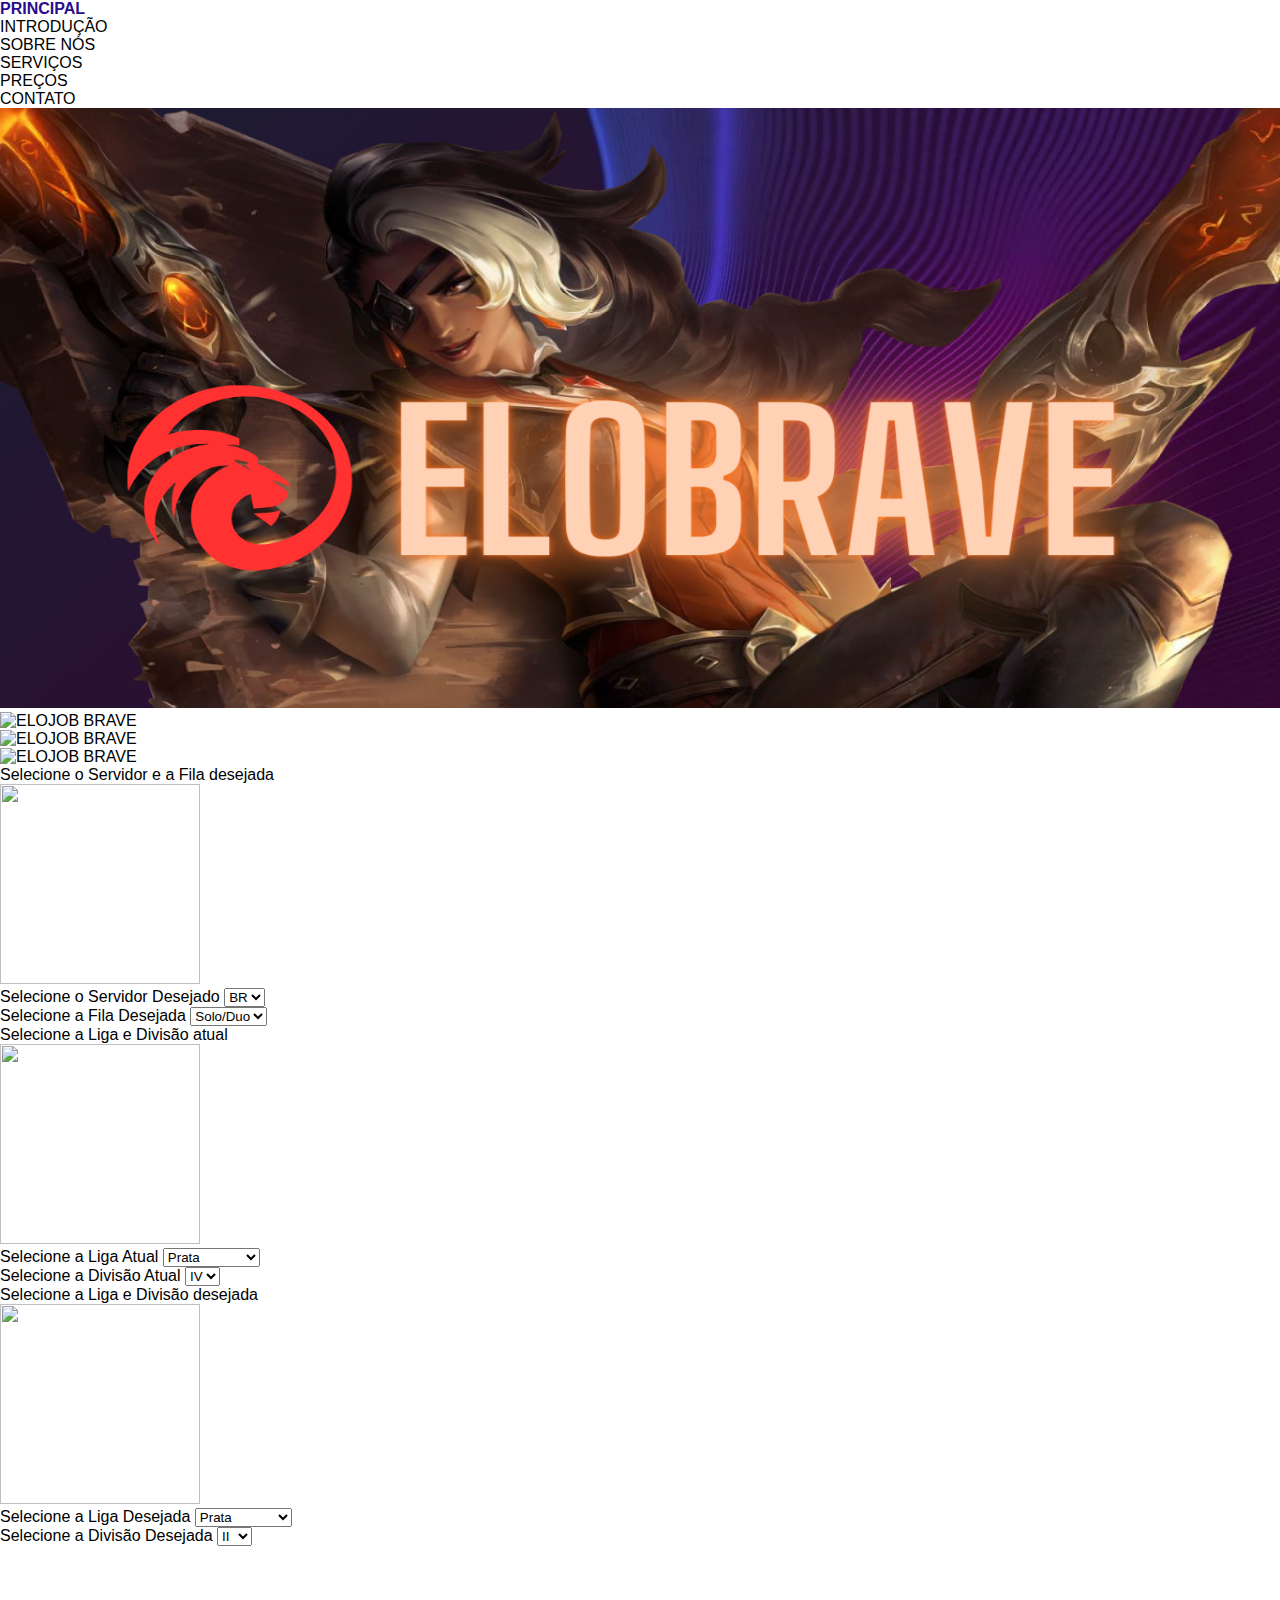
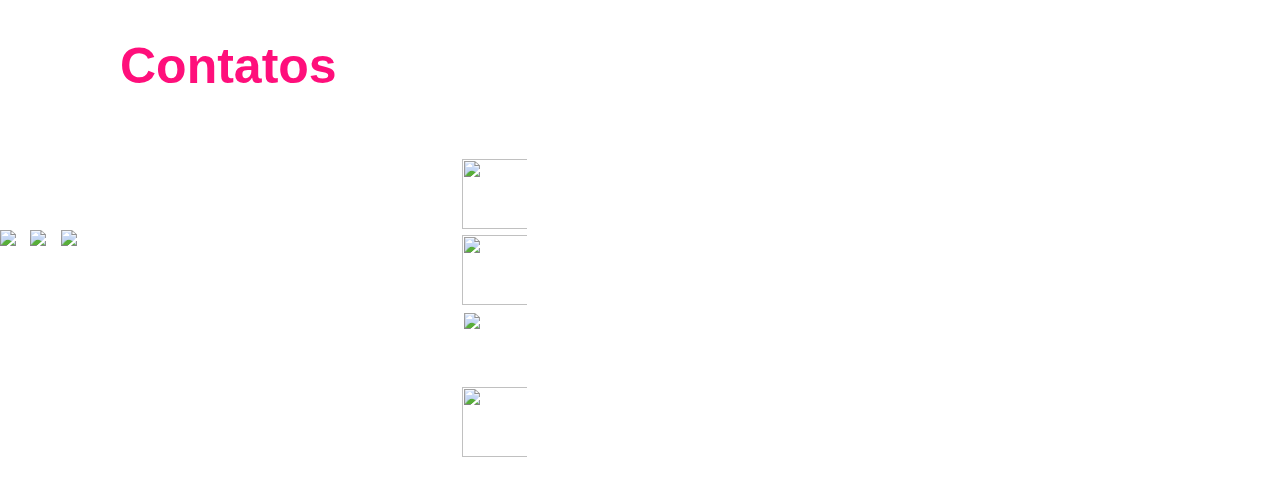
==== index.html @ 02cfafd5 "Update index.html" ====
<!DOCTYPE HTML>
<html lang="pt_br">
<head>
    <meta charset="UTF-8">
    <meta name="EEAR" content="EEAR">
    <meta http-equiv="X-UA-Compatible" content="IE=edge">
    <meta name="viewport" content="width=device-width, initial-scale=1">
    <link rel="stylesheet" href="style.css">
    <link href="https://cdn.jsdelivr.net/npm/bootstrap@5.3.0/dist/css/bootstrap.min.css" rel="stylesheet" integrity="sha384-9ndCyUaIbzAi2FUVXJi0CjmCapSmO7SnpJef0486qhLnuZ2cdeRhO02iuK6FUUVM" crossorigin="anonymous">
    <link rel="stylesheet" href="https://use.fontawesome.com/releases/v5.7.2/css/all.css" integrity="sha384-fnmOCqbTlWIlj8LyTjo7mOUStjsKC4pOpQbqyi7RrhN7udi9RwhKkMHpvLbHG9Sr" crossorigin="anonymous">
    <script src="https://cdn.jsdelivr.net/npm/bootstrap@5.3.0/dist/js/bootstrap.bundle.min.js" integrity="sha384-geWF76RCwLtnZ8qwWowPQNguL3RmwHVBC9FhGdlKrxdiJJigb/j/68SIy3Te4Bkz" crossorigin="anonymous"></script>
    <script src="https://accounts.google.com/gsi/client" async></script>
    <script src="https://unpkg.com/jwt-decode/build/jwt-decode.js"></script>
    <link href="https://fonts.cdnfonts.com/css/tt-octosquares-trl" rel="stylesheet">
                
    <title> ELOJOB BRAVE </title>

</head>
<body>
    <nav id="navbar-example2" class="navbar bg-body-tertiary px-3 mb-0">
        <a class="navbar-brand" href="#"></a>
        <ul class="nav nav-pills">
          <li class="nav-item">
            <a class="nav-link" href="#scrollspyHeading1">PRINCIPAL</a>
          </li>
          <li class="nav-item">
            <a class="nav-link" href="#scrollspyHeading2">INTRODUÇÃO</a>
          </li>
          <li class="nav-item">
            <a class="nav-link" href="#scrollspyHeading3">SOBRE NÓS</a>
          </li>
          <li class="nav-item">
            <a class="nav-link" href="#scrollspyHeading4">SERVIÇOS</a>
          </li>
          <li class="nav-item">
            <a class="nav-link" href="#scrollspyHeading5">PREÇOS</a>
          </li>
          <li class="nav-item">
            <a class="nav-link" href="#scrollspyHeading6">CONTATO</a>
          </li>
        </ul>
    </nav>
    <div data-bs-spy="scroll" data-bs-target="#navbar-example2" data-bs-root-margin="0px 0px -40%" data-bs-smooth-scroll="true" class="scrollspy-example bg-body-tertiary p-0 rounded-2" tabindex="0">
        <section id="scrollspyHeading1" name="principal">
            <div>
                <img src="/img/PRINCIPAL.png" alt="ELOJOB BRAVE" width="100%" height="600">
            </div>
        </section>
        <section id="scrollspyHeading2" name="introducao">
            <div>
                <img src="https://raw.githubusercontent.com/alebona/elojobbrave.github.io/main/img/INTRODUCAO.png" alt="ELOJOB BRAVE" width="100%" height="600">
            </div>
        </section>
        <section id="scrollspyHeading3" name="sobre">
            <div>
                <img src="https://raw.githubusercontent.com/alebona/elojobbrave.github.io/main/img/SOBRE.png" alt="ELOJOB BRAVE" width="100%" height="600">
            </div>
        </section>
        <section id="scrollspyHeading3" name="servicos">
            <div>
                <img src="https://raw.githubusercontent.com/alebona/elojobbrave.github.io/main/img/SERVICOS.png" alt="ELOJOB BRAVE" width="100%" height="600">
            </div>
        </section>
        <section id="scrollspyHeading3" name="precos" >
            <div class="precos">
            <div class="col-lg-12 text-center pt-5" >
                <form action="javascript:void(0);" method="post" class="form-horizontal" id="form-service">
                <div class="row">
                <div class="col-md-4 mb-3">
                <div class="form-group text-center">
                <p><span class="badge badge-pill badge-dark"></span> Selecione o Servidor e a Fila desejada</p>
                <img src="https://raw.githubusercontent.com/alebona/elojobbrave.github.io/main/img/server/br.webp" id="server-image" style="max-height: 200px;">
                </div>
                <div class="form-group">
                <label for="servidor">Selecione o Servidor Desejado</label>
                <select name="servidor" id="servidor" class="form-select w-50 mx-auto">
                <option value="BR" selected="selected">BR</option>
              <!--  <option value="LAS">LAS</option>
                <option value="LAN">LAN</option>
                <option value="NA">NA</option> -->
                </select>
                </div>
                <div class="form-group">
                <label for="fila">Selecione a Fila Desejada</label>
                <select name="fila" id="fila" class="form-select w-50 mx-auto">
                <option value="solo/duo" selected="selected">Solo/Duo</option>
               <!-- <option value="flex">Flex</option> -->
                </select>
                </div>
                </div>
                <div class="col-md-4 mb-3">
                <div class="form-group text-center">
                <p><span class="badge badge-pill badge-dark"></span> Selecione a Liga e Divisão atual</p>
                <img src="https://raw.githubusercontent.com/alebona/elojobbrave.github.io/main/img/elo/3.png" id="current-image" style="max-height: 200px;">
                </div>
                <div class="form-group">
                <label for="ligaatual">Selecione a Liga Atual</label>
                <select name="ligaatual" id="ligaatual" class="form-select w-50 mx-auto">
                <option value="ferro">Ferro</option>
                <option value="bronze">Bronze</option>
                <option value="prata" selected="selected">Prata</option>
                <option value="ouro">Ouro</option>
                <option value="platina">Platina</option>
                <option value="esmeralda">Esmeralda</option>
                <option value="diamante">Diamante</option>
                <option value="mestre">Mestre</option>
                <option value="grao-mestre">Grão-Mestre</option>
              <!--  <option value="desafiante">Desafiante</option> -->
                </select>
                </div>
                <div class="form-group" id="boxDivisaoAtual">
                <label for="divisaoatual">Selecione a Divisão Atual</label>
                <select name="divisaoatual" id="divisaoatual" class="form-select w-50 mx-auto">                                                              
                    <option value="IV" selected="selected">IV</option>   
                    <option value="III">III</option>  
                    <option value="II">II</option>    
                    <option value="I">I</option>                                                 
                </select>
                </div>
                </div>
                <div class="col-md-4 mb-3">
                <div class="form-group">
                <p><span class="badge badge-pill badge-dark"></span> Selecione a Liga e Divisão desejada</p>
                <img src="https://raw.githubusercontent.com/alebona/elojobbrave.github.io/main/img/elo/3.png" id="desired-image" style="max-height: 200px;">
                </div>
                <div class="form-group">
                <label for="ligadesejada">Selecione a Liga Desejada</label>
                <select name="ligadesejada" id="ligadesejada" class="form-select w-50 mx-auto">
                <option value="ferro">Ferro</option>
                <option value="bronze">Bronze</option>
                <option value="prata" selected="selected">Prata</option>
                <option value="ouro">Ouro</option>
                <option value="platina">Platina</option>
                <option value="esmeralda">Esmeralda</option>
                <option value="diamante">Diamante</option>
                <option value="mestre">Mestre</option>
                <option value="grao-mestre">Grão-Mestre</option>
              <!--  <option value="desafiante">Desafiante</option> -->
                </select>
                </div>
                <div class="form-group" id="boxDivisaoDesejada">
                <label for="divisaodesejada">Selecione a Divisão Desejada</label>
                <select name="divisaodesejada" id="divisaodesejada" class="form-select w-50 mx-auto">
                    <option value="IV">IV</option>
                    <option value="III">III</option>
                    <option value="II" selected="selected">II</option>
                    <option value="I">I</option>               
                </select>
                </div>
                </div>
                </div>
                </form>
                </div>
                <div class="container text-center meuLink">
                    <div class="row">
                        <div class="col"></div>
                        <div class="col">
                            <a href="" id="meuLink" target="_blank"><h2 id="resultado"></h2></a>
                        </div>
                        <div class="col"></div>
                      </div>
                </div>
            </div>
        </section>
        <section id="scrollspyHeading3" name="contato" style="display: none;">
            <div>
                <img src="/elojob/img/CONTATO.PNG" alt="ELOJOB BRAVE" width="100%" height="600">
            </div>
        </section>
        <section id="scrollspyHeading3" name="contato" class="footer">
            <div class="contato">
            <div class="contato"><h1 class="contato">Contatos</h1></div>
            <div class="grupo">
                <div class="pagamentos">
                    <ul class="pagamentos">
                        <h3 class="pagamentos">Formas de Pagamento</h3>
                        <li class="pagamentos"><img src="https://raw.githubusercontent.com/alebona/elojobbrave.github.io/main/img/mercado-pago-logo.png" style=" width: auto; height: 70px;"></li>
                        <li class="pagamentos"><img src="https://raw.githubusercontent.com/alebona/elojobbrave.github.io/main/img/pix-logo.png" style=" width: auto; height: 70px;"></li>
                        <li class="pagamentos"><img src="https://raw.githubusercontent.com/alebona/elojobbrave.github.io/main/img/picpay-logo.png" style=" width: auto; height: 70px;"></li>
                    </ul>
                </div>
                <div class="redes float-end">
                    <ul class="redes">
                        <li class="redes"><a class="redes" href="https://discord.com/invite/6DpTKjdEyj" target="_blank"><img src="https://raw.githubusercontent.com/alebona/elojobbrave.github.io/main/img/discord-icon.png" style="height: 70px; width: 70px;padding-left: 5px;"></a></li>
                        <li class="redes"><a class="redes" href="https://www.instagram.com/elojobbrave/" target="_blank"><img src="https://raw.githubusercontent.com/alebona/elojobbrave.github.io/main/img/instagram-icon.png" style="height: 70px; width: 70px; padding-left: 5px;">  @elojobbrave</a></li>
                        <li class="redes"><a class="redes" href=""><img src="https://raw.githubusercontent.com/alebona/elojobbrave.github.io/main/img/gmail-icon.png" style="height: 70px; width: 70px; padding-left: 5px;">  elojobbrave@gmail.com</a></li>
                        <li class="redes"><a class="redes" href="https://api.whatsapp.com/send?phone=5583999792445&text=Ol%C3%A1+entre+em+contato+com+a+gente" target="_blank"><img src="https://raw.githubusercontent.com/alebona/elojobbrave.github.io/main/img/whatsapp-icon.png" style="height: 70px; width: 70px; padding-left: 5px;">  (83) 99979-2445</a></li>
                    </ul>
                </div>
            </div>
            </div>
        </section>
    </div>
      
</body>
<script>
    // Captura os elementos do HTML usando seus IDs
    const selectServidor = document.getElementById('servidor');
    const selectFila = document.getElementById('fila');
    const selectLigaAtual = document.getElementById('ligaatual');
    const selectDivisaoAtual = document.getElementById('divisaoatual');
    const selectLigaDesejada = document.getElementById('ligadesejada');
    const selectDivisaoDesejada = document.getElementById('divisaodesejada');
    const h2Resultado = document.getElementById('resultado');

    const imagemServidor = document.getElementById('server-image');
    const imagemEloAtual = document.getElementById('current-image');
    const imagemEloDesejado = document.getElementById('desired-image');

   

    function AlteraImgServidor() {
        // Obtém o valor selecionado no select
        const Servidor = selectServidor.value;
        const Fila = selectFila.value;
        const LigaAtual = selectLigaAtual.value;
        const DivisaoAtual = selectDivisaoAtual.value;
        const LigaDesejada = selectLigaDesejada.value;
        const DivisaoDesejada = selectDivisaoDesejada.value;
        switch (Servidor){
            case 'BR':
            imagemServidor.src = 'https://raw.githubusercontent.com/alebona/elojobbrave.github.io/main/img/server/br.webp';
            imagemServidor.alt = 'Servidor BR';
            console.log(Servidor);
            break;
            case 'LAS':
            imagemServidor.src = 'https://raw.githubusercontent.com/alebona/elojobbrave.github.io/main/img/server/las.webp';
            imagemServidor.alt = 'Servidor LAS';
            console.log(Servidor);
            break;
            case 'LAN':
            imagemServidor.src = 'https://raw.githubusercontent.com/alebona/elojobbrave.github.io/main/img/server/lan.webp';
            imagemServidor.alt = 'Servidor LAN';
            console.log(Servidor);
            break;
            case 'NA':  
            imagemServidor.src = 'https://raw.githubusercontent.com/alebona/elojobbrave.github.io/main/img/server/na.webp';
            imagemServidor.alt = 'Servidor NA';
            console.log(Servidor);
            break;  
            default:
            imagemServidor.src = 'https://raw.githubusercontent.com/alebona/elojobbrave.github.io/main/img/server/br.webp';
            imagemServidor.alt = 'Servidor BR';
            console.log(Servidor);
            break;

        }

    }
    function AlteraImgEloAtual() {
        const Servidor = selectServidor.value;
        const Fila = selectFila.value;
        const LigaAtual = selectLigaAtual.value;
        const DivisaoAtual = selectDivisaoAtual.value;
        const LigaDesejada = selectLigaDesejada.value;
        const DivisaoDesejada = selectDivisaoDesejada.value;   
        
        switch (LigaAtual){
            case 'ferro':
            imagemEloAtual.src = 'https://raw.githubusercontent.com/alebona/elojobbrave.github.io/main/img/elo/1.png';
            imagemEloAtual.alt = 'Ferro';
            break;

            case 'bronze':
            imagemEloAtual.src = 'https://raw.githubusercontent.com/alebona/elojobbrave.github.io/main/img/elo/2.png';
            imagemEloAtual.alt = 'Bronze';
            break;

            case 'prata':
            imagemEloAtual.src = 'https://raw.githubusercontent.com/alebona/elojobbrave.github.io/main/img/elo/3.png';
            imagemEloAtual.alt = 'Prata';
            break;

            case 'ouro':  
            imagemEloAtual.src = 'https://raw.githubusercontent.com/alebona/elojobbrave.github.io/main/img/elo/4.png';
            imagemEloAtual.alt = 'Ouro';
            break; 

            case 'platina':  
            imagemEloAtual.src = 'https://raw.githubusercontent.com/alebona/elojobbrave.github.io/main/img/elo/5.png';
            imagemEloAtual.alt = 'Platina';
            break;
           
            case 'esmeralda':  
            imagemEloAtual.src = 'https://raw.githubusercontent.com/alebona/elojobbrave.github.io/main/img/elo/7.png';
            imagemEloAtual.alt = 'Esmeralda';
            break;

            case 'diamante':  
            imagemEloAtual.src = 'https://raw.githubusercontent.com/alebona/elojobbrave.github.io/main/img/elo/6.png';
            imagemEloAtual.alt = 'Diamante';
            break;

            case 'mestre':  
            imagemEloAtual.src = 'https://raw.githubusercontent.com/alebona/elojobbrave.github.io/main/img/elo/8.webp';
            imagemEloAtual.alt = 'Mestre';
            break;

            case 'grao-mestre':  
            imagemEloAtual.src = 'https://raw.githubusercontent.com/alebona/elojobbrave.github.io/main/img/elo/9.webp';
            imagemEloAtual.alt = 'Grão-Mestre';
            break;

            default:
            imagemEloAtual.src = 'https://raw.githubusercontent.com/alebona/elojobbrave.github.io/main/img/elo/1.png';
            imagemEloAtual.alt = 'Servidor BR';
           
            break;

        }
    }
    function AlteraImgEloDesejado() {
        const Servidor = selectServidor.value;
        const Fila = selectFila.value;
        const LigaAtual = selectLigaAtual.value;
        const DivisaoAtual = selectDivisaoAtual.value;
        const LigaDesejada = selectLigaDesejada.value;
        const DivisaoDesejada = selectDivisaoDesejada.value;

        switch (LigaDesejada){
            case 'ferro':
            imagemEloDesejado.src = 'https://raw.githubusercontent.com/alebona/elojobbrave.github.io/main/img/elo/1.png';
            imagemEloDesejado.alt = 'Ferro';
            break;

            case 'bronze':
            imagemEloDesejado.src = 'https://raw.githubusercontent.com/alebona/elojobbrave.github.io/main/img/elo/2.png';
            imagemEloDesejado.alt = 'Bronze';
            break;

            case 'prata':
            imagemEloDesejado.src = 'https://raw.githubusercontent.com/alebona/elojobbrave.github.io/main/img/elo/3.png';
            imagemEloDesejado.alt = 'Prata';
            break;

            case 'ouro':  
            imagemEloDesejado.src = 'https://raw.githubusercontent.com/alebona/elojobbrave.github.io/main/img/elo/4.png';
            imagemEloDesejado.alt = 'Ouro';
            break; 

            case 'platina':  
            imagemEloDesejado.src = 'https://raw.githubusercontent.com/alebona/elojobbrave.github.io/main/img/elo/5.png';
            imagemEloDesejado.alt = 'Platina';
            break;
           
            case 'esmeralda':  
            imagemEloDesejado.src = 'https://raw.githubusercontent.com/alebona/elojobbrave.github.io/main/img/elo/7.png';
            imagemEloDesejado.alt = 'Esmeralda';
            break;

            case 'diamante':  
            imagemEloDesejado.src = 'https://raw.githubusercontent.com/alebona/elojobbrave.github.io/main/img/elo/6.png';
            imagemEloDesejado.alt = 'Diamante';
            break;

            case 'mestre':  
            imagemEloDesejado.src = 'https://raw.githubusercontent.com/alebona/elojobbrave.github.io/main/img/elo/8.webp';
            imagemEloDesejado.alt = 'Mestre';
            break;

            case 'grao-mestre':  
            imagemEloDesejado.src = 'https://raw.githubusercontent.com/alebona/elojobbrave.github.io/main/img/elo/9.webp';
            imagemEloDesejado.alt = 'Grão-Mestre';
            break;

            default:
            imagemEloDesejado.src = 'https://raw.githubusercontent.com/alebona/elojobbrave.github.io/main/img/elo/1.png';
            imagemEloDesejado.alt = 'Servidor BR';
            break;

        }
    }

    function AlteraPreco() {
        const Servidor = selectServidor.value;
        const Fila = selectFila.value;
        const LigaAtual = selectLigaAtual.value;
        const DivisaoAtual = selectDivisaoAtual.value;
        const LigaDesejada = selectLigaDesejada.value;
        const DivisaoDesejada = selectDivisaoDesejada.value;

        const linkPreco = document.getElementById('meuLink');

    // Atualiza o texto do h2 com base na opção selecionada
        if (Servidor == 'BR'){ 
            if (LigaAtual == 'ferro'){
                if (LigaAtual == 'ferro' && DivisaoAtual == 'IV' && LigaDesejada=='ferro' && DivisaoDesejada=='III'){
                    h2Resultado.textContent = 'R$ 7,00';
                    linkPreco.href = 'http://mpago.la/2DtE8Kn'; 
                } else
                if (LigaAtual == 'ferro' && DivisaoAtual == 'IV' && LigaDesejada=='ferro' && DivisaoDesejada=='II'){
                    h2Resultado.textContent = 'R$ 14,00';
                    linkPreco.href = 'http://mpago.la/2ggfsby'; 
                } else
                if (LigaAtual == 'ferro' && DivisaoAtual == 'IV' && LigaDesejada=='ferro' && DivisaoDesejada=='I'){
                    h2Resultado.textContent = 'R$ 21,00';
                    linkPreco.href = 'http://mpago.la/33g9dRX'; 
                } else
                if (LigaAtual == 'ferro' && DivisaoAtual == 'IV' && LigaDesejada=='bronze' && DivisaoDesejada=='IV'){
                    h2Resultado.textContent = 'R$ 29,00';
                    linkPreco.href = 'http://mpago.la/1ELcQ6U'; 
                } else
                if (LigaAtual == 'ferro' && DivisaoAtual == 'IV' && LigaDesejada=='bronze' && DivisaoDesejada=='III'){
                    h2Resultado.textContent = 'R$ 37,00';
                    linkPreco.href = 'http://mpago.la/23WZ2ML'; 
                } else
                if (LigaAtual == 'ferro' && DivisaoAtual == 'IV' && LigaDesejada=='bronze' && DivisaoDesejada=='II'){
                    h2Resultado.textContent = 'R$ 45,00';
                    linkPreco.href = 'http://mpago.la/2yWTd32'; 
                } else
                if (LigaAtual == 'ferro' && DivisaoAtual == 'IV' && LigaDesejada=='bronze' && DivisaoDesejada=='I'){
                    h2Resultado.textContent = 'R$ 53,00';
                    linkPreco.href = 'http://mpago.la/2PkpFRp'; 
                } else
                if (LigaAtual == 'ferro' && DivisaoAtual == 'IV' && LigaDesejada=='prata' && DivisaoDesejada=='IV'){
                    h2Resultado.textContent = 'R$ 63,00';
                    linkPreco.href = 'http://mpago.la/2oR1tur'; 
                } else
                if (LigaAtual == 'ferro' && DivisaoAtual == 'IV' && LigaDesejada=='prata' && DivisaoDesejada=='III'){
                    h2Resultado.textContent = 'R$ 73,00';
                    linkPreco.href = 'http://mpago.la/27CTvyD'; 
                } else
                if (LigaAtual == 'ferro' && DivisaoAtual == 'IV' && LigaDesejada=='prata' && DivisaoDesejada=='II'){
                    h2Resultado.textContent = 'R$ 83,00';
                    linkPreco.href = 'http://mpago.la/2rm4xH6'; 
                } else
                if (LigaAtual == 'ferro' && DivisaoAtual == 'IV' && LigaDesejada=='prata' && DivisaoDesejada=='I'){
                    h2Resultado.textContent = 'R$ 93,00';
                    linkPreco.href = 'http://mpago.la/2r6Wdet'; 
                } else
                if (LigaAtual == 'ferro' && DivisaoAtual == 'IV' && LigaDesejada=='ouro' && DivisaoDesejada=='IV'){
                    h2Resultado.textContent = 'R$ 107,00';
                    linkPreco.href = 'http://mpago.la/1N8EkpP'; 
                } else
                if (LigaAtual == 'ferro' && DivisaoAtual == 'IV' && LigaDesejada=='ouro' && DivisaoDesejada=='III'){
                    h2Resultado.textContent = 'R$ 121,00';
                    linkPreco.href = 'http://mpago.la/23yWm8M'; 
                } else
                if (LigaAtual == 'ferro' && DivisaoAtual == 'IV' && LigaDesejada=='ouro' && DivisaoDesejada=='II'){
                    h2Resultado.textContent = 'R$ 135,00';
                    linkPreco.href = 'http://mpago.la/1jdUKbk'; 
                } else
                if (LigaAtual == 'ferro' && DivisaoAtual == 'IV' && LigaDesejada=='ouro' && DivisaoDesejada=='I'){
                    h2Resultado.textContent = 'R$ 149,00';
                    linkPreco.href = 'http://mpago.la/2KVBXrt'; 
                } else
                if (LigaAtual == 'ferro' && DivisaoAtual == 'IV' && LigaDesejada=='platina' && DivisaoDesejada=='IV'){
                    h2Resultado.textContent = 'R$ 167,00';
                    linkPreco.href = 'http://mpago.la/1UNX9rL'; 
                } else
                if (LigaAtual == 'ferro' && DivisaoAtual == 'IV' && LigaDesejada=='platina' && DivisaoDesejada=='III'){
                    h2Resultado.textContent = 'R$ 185,00';
                    linkPreco.href = 'http://mpago.la/115sFuB'; 
                } else
                if (LigaAtual == 'ferro' && DivisaoAtual == 'IV' && LigaDesejada=='platina' && DivisaoDesejada=='II'){
                    h2Resultado.textContent = 'R$ 203,00';
                    linkPreco.href = 'http://mpago.la/2YPS6bP'; 
                } else
                if (LigaAtual == 'ferro' && DivisaoAtual == 'IV' && LigaDesejada=='platina' && DivisaoDesejada=='I'){
                    h2Resultado.textContent = 'R$ 221,00';
                    linkPreco.href = 'http://mpago.la/2NTRvqy'; 
                } else
                if (LigaAtual == 'ferro' && DivisaoAtual == 'IV' && LigaDesejada=='esmeralda' && DivisaoDesejada=='IV'){
                    h2Resultado.textContent = 'R$ 251,00';
                    linkPreco.href = 'http://mpago.la/2e88u1G'; 
                } else
                if (LigaAtual == 'ferro' && DivisaoAtual == 'IV' && LigaDesejada=='esmeralda' && DivisaoDesejada=='III'){
                    h2Resultado.textContent = 'R$ 281,00';
                    linkPreco.href = 'http://mpago.la/2NWNQZ5'; 
                } else
                if (LigaAtual == 'ferro' && DivisaoAtual == 'IV' && LigaDesejada=='esmeralda' && DivisaoDesejada=='II'){
                    h2Resultado.textContent = 'R$ 311,00';
                    linkPreco.href = 'http://mpago.la/33o5hVd'; 
                } else
                if (LigaAtual == 'ferro' && DivisaoAtual == 'IV' && LigaDesejada=='esmeralda' && DivisaoDesejada=='I'){
                    h2Resultado.textContent = 'R$ 341,00';
                    linkPreco.href = 'http://mpago.la/11sFTwW'; 
                } else
                if (LigaAtual == 'ferro' && DivisaoAtual == 'IV' && LigaDesejada=='diamante' && DivisaoDesejada=='IV'){
                    h2Resultado.textContent = 'R$ 386,00';
                    linkPreco.href = 'http://mpago.la/2pmLjXc'; 
                } else
                if (LigaAtual == 'ferro' && DivisaoAtual == 'IV' && LigaDesejada=='diamante' && DivisaoDesejada=='III'){
                    h2Resultado.textContent = 'R$ 431,00';
                    linkPreco.href = 'http://mpago.la/1w5twpv'; 
                } else
                if (LigaAtual == 'ferro' && DivisaoAtual == 'IV' && LigaDesejada=='diamante' && DivisaoDesejada=='II'){
                    h2Resultado.textContent = 'R$ 476,00';
                    linkPreco.href = 'http://mpago.la/1dbMQJA'; 
                } else
                if (LigaAtual == 'ferro' && DivisaoAtual == 'IV' && LigaDesejada=='diamante' && DivisaoDesejada=='I'){
                    h2Resultado.textContent = 'R$ 521,00';
                    linkPreco.href = 'http://mpago.la/1U39apW'; 
                } else
                if (LigaAtual == 'ferro' && DivisaoAtual == 'IV' && LigaDesejada=='mestre'){
                    h2Resultado.textContent = 'R$ 566,00';
                    linkPreco.href = 'http://mpago.la/1Ukrfe3'; 
                } else
                if (LigaAtual == 'ferro' && DivisaoAtual == 'IV' && LigaDesejada=='grao-mestre'){
                    h2Resultado.textContent = 'R$ 891,00';
                    linkPreco.href = 'http://mpago.la/16QW5X4'; 
                } else //FERRO III
                if (LigaAtual == 'ferro' && DivisaoAtual == 'III' && LigaDesejada=='ferro' && DivisaoDesejada=='II'){
                    h2Resultado.textContent = 'R$ 7,00';
                    linkPreco.href = 'http://mpago.la/287tJ1u'; 
                } else
                if (LigaAtual == 'ferro' && DivisaoAtual == 'III' && LigaDesejada=='ferro' && DivisaoDesejada=='I'){
                    h2Resultado.textContent = 'R$ 14,00';
                    linkPreco.href = 'http://mpago.la/2h1eJQC'; 
                } else
                if (LigaAtual == 'ferro' && DivisaoAtual == 'III' && LigaDesejada=='bronze' && DivisaoDesejada=='IV'){
                    h2Resultado.textContent = 'R$ 21,00';
                    linkPreco.href = 'http://mpago.la/1LZAsi9'; 
                } else
                if (LigaAtual == 'ferro' && DivisaoAtual == 'III' && LigaDesejada=='bronze' && DivisaoDesejada=='III'){
                    h2Resultado.textContent = 'R$ 28,00';
                    linkPreco.href = 'http://mpago.la/2kLp7h2'; 
                } else
                if (LigaAtual == 'ferro' && DivisaoAtual == 'III' && LigaDesejada=='bronze' && DivisaoDesejada=='II'){
                    h2Resultado.textContent = 'R$ 36,00';
                    linkPreco.href = 'http://mpago.la/1YkiGLb'; 
                } else
                if (LigaAtual == 'ferro' && DivisaoAtual == 'III' && LigaDesejada=='bronze' && DivisaoDesejada=='I'){
                    h2Resultado.textContent = 'R$ 44,00';
                    linkPreco.href = 'http://mpago.la/2bFxDsb'; 
                } else
                if (LigaAtual == 'ferro' && DivisaoAtual == 'III' && LigaDesejada=='prata' && DivisaoDesejada=='IV'){
                    h2Resultado.textContent = 'R$ 52,00';
                    linkPreco.href = 'http://mpago.la/1viQxvN'; 
                } else
                if (LigaAtual == 'ferro' && DivisaoAtual == 'III' && LigaDesejada=='prata' && DivisaoDesejada=='III'){
                    h2Resultado.textContent = 'R$ 62,00';
                    linkPreco.href = 'http://mpago.la/2CToQAY'; 
                } else
                if (LigaAtual == 'ferro' && DivisaoAtual == 'III' && LigaDesejada=='prata' && DivisaoDesejada=='II'){
                    h2Resultado.textContent = 'R$ 72,00';
                    linkPreco.href = 'http://mpago.la/1y4DchY'; 
                } else
                if (LigaAtual == 'ferro' && DivisaoAtual == 'III' && LigaDesejada=='prata' && DivisaoDesejada=='I'){
                    h2Resultado.textContent = 'R$ 82,00';
                    linkPreco.href = 'http://mpago.la/2AWH3Dg'; 
                } else
                if (LigaAtual == 'ferro' && DivisaoAtual == 'III' && LigaDesejada=='ouro' && DivisaoDesejada=='IV'){
                    h2Resultado.textContent = 'R$ 92,00';
                    linkPreco.href = 'http://mpago.la/2hzQX1V'; 
                } else
                if (LigaAtual == 'ferro' && DivisaoAtual == 'III' && LigaDesejada=='ouro' && DivisaoDesejada=='III'){
                    h2Resultado.textContent = 'R$ 102,00';
                    linkPreco.href = 'http://mpago.la/33hTr4N'; 
                } else
                if (LigaAtual == 'ferro' && DivisaoAtual == 'III' && LigaDesejada=='ouro' && DivisaoDesejada=='II'){
                    h2Resultado.textContent = 'R$ 116,00';
                    linkPreco.href = 'http://mpago.la/1JAUACu'; 
                } else
                if (LigaAtual == 'ferro' && DivisaoAtual == 'III' && LigaDesejada=='ouro' && DivisaoDesejada=='I'){
                    h2Resultado.textContent = 'R$ 130,00';
                    linkPreco.href = 'http://mpago.la/2hHtyhE'; 
                } else
                if (LigaAtual == 'ferro' && DivisaoAtual == 'III' && LigaDesejada=='platina' && DivisaoDesejada=='IV'){
                    h2Resultado.textContent = 'R$ 144,00';
                    linkPreco.href = 'http://mpago.la/1ZZkjmS'; 
                } else
                if (LigaAtual == 'ferro' && DivisaoAtual == 'III' && LigaDesejada=='platina' && DivisaoDesejada=='III'){
                    h2Resultado.textContent = 'R$ 162,00';
                    linkPreco.href = 'http://mpago.la/22z5ui4'; 
                } else
                if (LigaAtual == 'ferro' && DivisaoAtual == 'III' && LigaDesejada=='platina' && DivisaoDesejada=='II'){
                    h2Resultado.textContent = 'R$ 180,00';
                    linkPreco.href = 'http://mpago.la/27FmSMx'; 
                } else
                if (LigaAtual == 'ferro' && DivisaoAtual == 'III' && LigaDesejada=='platina' && DivisaoDesejada=='I'){
                    h2Resultado.textContent = 'R$ 198,00';
                    linkPreco.href = 'http://mpago.la/1GYYjNc'; 
                } else
                if (LigaAtual == 'ferro' && DivisaoAtual == 'III' && LigaDesejada=='esmeralda' && DivisaoDesejada=='IV'){
                    h2Resultado.textContent = 'R$ 216,00';
                    linkPreco.href = 'http://mpago.la/2NirQuo'; 
                } else
                if (LigaAtual == 'ferro' && DivisaoAtual == 'III' && LigaDesejada=='esmeralda' && DivisaoDesejada=='III'){
                    h2Resultado.textContent = 'R$ 246,00';
                    linkPreco.href = 'http://mpago.la/2nFEKSq'; 
                } else
                if (LigaAtual == 'ferro' && DivisaoAtual == 'III' && LigaDesejada=='esmeralda' && DivisaoDesejada=='II'){
                    h2Resultado.textContent = 'R$ 276,00';
                    linkPreco.href = 'http://mpago.la/27chm6o'; 
                } else
                if (LigaAtual == 'ferro' && DivisaoAtual == 'III' && LigaDesejada=='esmeralda' && DivisaoDesejada=='I'){
                    h2Resultado.textContent = 'R$ 306,00';
                    linkPreco.href = 'http://mpago.la/1C6w9Rp'; 
                } else
                if (LigaAtual == 'ferro' && DivisaoAtual == 'III' && LigaDesejada=='diamante' && DivisaoDesejada=='IV'){
                    h2Resultado.textContent = 'R$ 336,00';
                    linkPreco.href = 'http://mpago.la/26kjmie'; 
                } else
                if (LigaAtual == 'ferro' && DivisaoAtual == 'III' && LigaDesejada=='diamante' && DivisaoDesejada=='III'){
                    h2Resultado.textContent = 'R$ 381,00';
                    linkPreco.href = 'http://mpago.la/2eD9kML'; 
                } else
                if (LigaAtual == 'ferro' && DivisaoAtual == 'III' && LigaDesejada=='diamante' && DivisaoDesejada=='II'){
                    h2Resultado.textContent = 'R$ 426,00';
                    linkPreco.href = 'http://mpago.la/1XWvM1P'; 
                } else
                if (LigaAtual == 'ferro' && DivisaoAtual == 'III' && LigaDesejada=='diamante' && DivisaoDesejada=='I'){
                    h2Resultado.textContent = 'R$ 471,00';
                    linkPreco.href = 'http://mpago.la/2qYK1jN'; 
                } else
                if (LigaAtual == 'ferro' && DivisaoAtual == 'III' && LigaDesejada=='mestre'){
                    h2Resultado.textContent = 'R$ 516,00';
                    linkPreco.href = 'http://mpago.la/1p9LmiG'; 
                } else
                if (LigaAtual == 'ferro' && DivisaoAtual == 'III' && LigaDesejada=='grao-mestre'){
                    h2Resultado.textContent = 'R$ 841,00';
                    linkPreco.href = 'http://mpago.la/1FKMyCG'; 
                } else
                //FERRO II
                if (LigaAtual == 'ferro' && DivisaoAtual == 'II' && LigaDesejada=='ferro' && DivisaoDesejada=='I'){
                    h2Resultado.textContent = 'R$ 7,00';
                    linkPreco.href = 'http://mpago.la/2Z7cuNA'; 
                } else
                if (LigaAtual == 'ferro' && DivisaoAtual == 'II' && LigaDesejada=='bronze' && DivisaoDesejada=='IV'){
                    h2Resultado.textContent = 'R$ 14,00';
                    linkPreco.href = 'http://mpago.la/1yLmxci'; 
                } else
                if (LigaAtual == 'ferro' && DivisaoAtual == 'II' && LigaDesejada=='bronze' && DivisaoDesejada=='III'){
                    h2Resultado.textContent = 'R$ 22,00';
                    linkPreco.href = 'http://mpago.la/33AsJzt'; 
                } else
                if (LigaAtual == 'ferro' && DivisaoAtual == 'II' && LigaDesejada=='bronze' && DivisaoDesejada=='II'){
                    h2Resultado.textContent = 'R$ 30,00';
                    linkPreco.href = 'http://mpago.la/1sosViC'; 
                } else
                if (LigaAtual == 'ferro' && DivisaoAtual == 'II' && LigaDesejada=='bronze' && DivisaoDesejada=='I'){
                    h2Resultado.textContent = 'R$ 38,00';
                    linkPreco.href = 'http://mpago.la/2Ba5kKt'; 
                } else
                if (LigaAtual == 'ferro' && DivisaoAtual == 'II' && LigaDesejada=='prata' && DivisaoDesejada=='IV'){
                    h2Resultado.textContent = 'R$ 46,00';
                    linkPreco.href = 'http://mpago.la/2hwMqjM'; 
                } else
                if (LigaAtual == 'ferro' && DivisaoAtual == 'II' && LigaDesejada=='prata' && DivisaoDesejada=='III'){
                    h2Resultado.textContent = 'R$ 56,00';
                    linkPreco.href = 'http://mpago.la/2vTvoA9'; 
                } else
                if (LigaAtual == 'ferro' && DivisaoAtual == 'II' && LigaDesejada=='prata' && DivisaoDesejada=='II'){
                    h2Resultado.textContent = 'R$ 66,00';
                    linkPreco.href = 'http://mpago.la/1dZbeBh'; 
                } else
                if (LigaAtual == 'ferro' && DivisaoAtual == 'II' && LigaDesejada=='prata' && DivisaoDesejada=='I'){
                    h2Resultado.textContent = 'R$ 76,00';
                    linkPreco.href = 'http://mpago.la/1xZytW3'; 
                } else
                if (LigaAtual == 'ferro' && DivisaoAtual == 'II' && LigaDesejada=='ouro' && DivisaoDesejada=='IV'){
                    h2Resultado.textContent = 'R$ 86,00';
                    linkPreco.href = 'http://mpago.la/1MnAtFM'; 
                } else
                if (LigaAtual == 'ferro' && DivisaoAtual == 'II' && LigaDesejada=='ouro' && DivisaoDesejada=='III'){
                    h2Resultado.textContent = 'R$ 100,00';
                    linkPreco.href = 'http://mpago.la/21HPHyk'; 
                } else
                if (LigaAtual == 'ferro' && DivisaoAtual == 'II' && LigaDesejada=='ouro' && DivisaoDesejada=='II'){
                    h2Resultado.textContent = 'R$ 114,00';
                    linkPreco.href = 'http://mpago.la/1k4ipR6'; 
                } else
                if (LigaAtual == 'ferro' && DivisaoAtual == 'II' && LigaDesejada=='ouro' && DivisaoDesejada=='I'){
                    h2Resultado.textContent = 'R$ 128,00';
                    linkPreco.href = 'http://mpago.la/1N5Eebw'; 
                } else
                if (LigaAtual == 'ferro' && DivisaoAtual == 'II' && LigaDesejada=='platina' && DivisaoDesejada=='IV'){
                    h2Resultado.textContent = 'R$ 142,00';
                    linkPreco.href = 'http://mpago.la/22pJZKD'; 
                } else
                if (LigaAtual == 'ferro' && DivisaoAtual == 'II' && LigaDesejada=='platina' && DivisaoDesejada=='III'){
                    h2Resultado.textContent = 'R$ 160,00';
                    linkPreco.href = 'http://mpago.la/2dzuy5g'; 
                } else
                if (LigaAtual == 'ferro' && DivisaoAtual == 'II' && LigaDesejada=='platina' && DivisaoDesejada=='II'){
                    h2Resultado.textContent = 'R$ 178,00';
                    linkPreco.href = 'http://mpago.la/1BNhMtK'; 
                } else
                if (LigaAtual == 'ferro' && DivisaoAtual == 'II' && LigaDesejada=='platina' && DivisaoDesejada=='I'){
                    h2Resultado.textContent = 'R$ 196,00';
                    linkPreco.href = 'http://mpago.la/2VcmZ6h'; 
                } else
                if (LigaAtual == 'ferro' && DivisaoAtual == 'II' && LigaDesejada=='esmeralda' && DivisaoDesejada=='IV'){
                    h2Resultado.textContent = 'R$ 214,00';
                    linkPreco.href = 'http://mpago.la/1hjFgfC'; 
                } else
                if (LigaAtual == 'ferro' && DivisaoAtual == 'II' && LigaDesejada=='esmeralda' && DivisaoDesejada=='III'){
                    h2Resultado.textContent = 'R$ 244,00';
                    linkPreco.href = 'http://mpago.la/11jnEXo'; 
                } else
                if (LigaAtual == 'ferro' && DivisaoAtual == 'II' && LigaDesejada=='esmeralda' && DivisaoDesejada=='II'){
                    h2Resultado.textContent = 'R$ 274,00';
                    linkPreco.href = 'http://mpago.la/2qCQtZc'; 
                } else
                if (LigaAtual == 'ferro' && DivisaoAtual == 'II' && LigaDesejada=='esmeralda' && DivisaoDesejada=='I'){
                    h2Resultado.textContent = 'R$ 304,00';
                    linkPreco.href = 'http://mpago.la/2v8pmyr'; 
                } else
                if (LigaAtual == 'ferro' && DivisaoAtual == 'II' && LigaDesejada=='diamante' && DivisaoDesejada=='IV'){
                    h2Resultado.textContent = 'R$ 334,00';
                    linkPreco.href = 'http://mpago.la/32wRMTa'; 
                } else
                if (LigaAtual == 'ferro' && DivisaoAtual == 'II' && LigaDesejada=='diamante' && DivisaoDesejada=='III'){
                    h2Resultado.textContent = 'R$ 379,00';
                    linkPreco.href = 'http://mpago.la/1aUQ3ot'; 
                } else
                if (LigaAtual == 'ferro' && DivisaoAtual == 'II' && LigaDesejada=='diamante' && DivisaoDesejada=='II'){
                    h2Resultado.textContent = 'R$ 424,00';
                    linkPreco.href = 'http://mpago.la/1gPtCmh'; 
                } else
                if (LigaAtual == 'ferro' && DivisaoAtual == 'II' && LigaDesejada=='diamante' && DivisaoDesejada=='I'){
                    h2Resultado.textContent = 'R$ 469,00';
                    linkPreco.href = 'http://mpago.la/2EACHHa'; 
                } else
                if (LigaAtual == 'ferro' && DivisaoAtual == 'II' && LigaDesejada=='mestre'){
                    h2Resultado.textContent = 'R$ 514,00';
                    linkPreco.href = 'http://mpago.la/1XFaEmP'; 
                } else
                if (LigaAtual == 'ferro' && DivisaoAtual == 'II' && LigaDesejada=='grao-mestre'){
                    h2Resultado.textContent = 'R$ 839,00';
                    linkPreco.href = 'http://mpago.la/2nMiR51'; 
                } else
                //FERRO I
                if (LigaAtual == 'ferro' && DivisaoAtual == 'I' && LigaDesejada=='bronze' && DivisaoDesejada=='IV'){
                    h2Resultado.textContent = 'R$ 7,00';
                    linkPreco.href = 'http://mpago.la/1wpLLSd'; 
                } else
                if (LigaAtual == 'ferro' && DivisaoAtual == 'I' && LigaDesejada=='bronze' && DivisaoDesejada=='III'){
                    h2Resultado.textContent = 'R$ 15,00';
                    linkPreco.href = 'http://mpago.la/22zgShM'; 
                } else
                if (LigaAtual == 'ferro' && DivisaoAtual == 'I' && LigaDesejada=='bronze' && DivisaoDesejada=='II'){
                    h2Resultado.textContent = 'R$ 23,00';
                    linkPreco.href = 'http://mpago.la/1x1FJ3t'; 
                } else
                if (LigaAtual == 'ferro' && DivisaoAtual == 'I' && LigaDesejada=='bronze' && DivisaoDesejada=='I'){
                    h2Resultado.textContent = 'R$ 31,00';
                    linkPreco.href = 'http://mpago.la/1C1GBah'; 
                } else
                if (LigaAtual == 'ferro' && DivisaoAtual == 'I' && LigaDesejada=='prata' && DivisaoDesejada=='IV'){
                    h2Resultado.textContent = 'R$ 39,00';
                    linkPreco.href = 'http://mpago.la/1sV2YBP'; 
                } else
                if (LigaAtual == 'ferro' && DivisaoAtual == 'I' && LigaDesejada=='prata' && DivisaoDesejada=='III'){
                    h2Resultado.textContent = 'R$ 49,00';
                    linkPreco.href = 'http://mpago.la/1cFH4mX'; 
                } else
                if (LigaAtual == 'ferro' && DivisaoAtual == 'I' && LigaDesejada=='prata' && DivisaoDesejada=='II'){
                    h2Resultado.textContent = 'R$ 59,00';
                    linkPreco.href = 'http://mpago.la/1xTLxcC'; 
                } else
                if (LigaAtual == 'ferro' && DivisaoAtual == 'I' && LigaDesejada=='prata' && DivisaoDesejada=='I'){
                    h2Resultado.textContent = 'R$ 69,00';
                    linkPreco.href = 'http://mpago.la/1ZZPqBm'; 
                } else
                if (LigaAtual == 'ferro' && DivisaoAtual == 'I' && LigaDesejada=='ouro' && DivisaoDesejada=='IV'){
                    h2Resultado.textContent = 'R$ 79,00';
                    linkPreco.href = 'http://mpago.la/2KJ6w5f'; 
                } else
                if (LigaAtual == 'ferro' && DivisaoAtual == 'I' && LigaDesejada=='ouro' && DivisaoDesejada=='III'){
                    h2Resultado.textContent = 'R$ 93,00';
                    linkPreco.href = 'http://mpago.la/2Lnpykh'; 
                } else
                if (LigaAtual == 'ferro' && DivisaoAtual == 'I' && LigaDesejada=='ouro' && DivisaoDesejada=='II'){
                    h2Resultado.textContent = 'R$ 107,00';
                    linkPreco.href = 'http://mpago.la/242wNrx'; 
                } else
                if (LigaAtual == 'ferro' && DivisaoAtual == 'I' && LigaDesejada=='ouro' && DivisaoDesejada=='I'){
                    h2Resultado.textContent = 'R$ 121,00';
                    linkPreco.href = 'http://mpago.la/1uFJb2K'; 
                } else
                if (LigaAtual == 'ferro' && DivisaoAtual == 'I' && LigaDesejada=='platina' && DivisaoDesejada=='IV'){
                    h2Resultado.textContent = 'R$ 135,00';
                    linkPreco.href = 'http://mpago.la/1UVixed'; 
                } else 
                if (LigaAtual == 'ferro' && DivisaoAtual == 'I' && LigaDesejada=='platina' && DivisaoDesejada=='III'){
                    h2Resultado.textContent = 'R$ 153,00';
                    linkPreco.href = 'http://mpago.la/2HPEXUe'; 
                } else
                if (LigaAtual == 'ferro' && DivisaoAtual == 'I' && LigaDesejada=='platina' && DivisaoDesejada=='II'){
                    h2Resultado.textContent = 'R$ 171,00';
                    linkPreco.href = 'http://mpago.la/1Jay4jX'; 
                } else
                if (LigaAtual == 'ferro' && DivisaoAtual == 'I' && LigaDesejada=='platina' && DivisaoDesejada=='I'){
                    h2Resultado.textContent = 'R$ 189,00';
                    linkPreco.href = 'http://mpago.la/2sjthPA'; 
                } else
                if (LigaAtual == 'ferro' && DivisaoAtual == 'I' && LigaDesejada=='esmeralda' && DivisaoDesejada=='IV'){
                    h2Resultado.textContent = 'R$ 207,00';
                    linkPreco.href = 'http://mpago.la/24bx4Do'; 
                } else
                if (LigaAtual == 'ferro' && DivisaoAtual == 'I' && LigaDesejada=='esmeralda' && DivisaoDesejada=='III'){
                    h2Resultado.textContent = 'R$ 237,00';
                    linkPreco.href = 'http://mpago.la/32HEZME'; 
                } else
                if (LigaAtual == 'ferro' && DivisaoAtual == 'I' && LigaDesejada=='esmeralda' && DivisaoDesejada=='II'){
                    h2Resultado.textContent = 'R$ 267,00';
                    linkPreco.href = 'http://mpago.la/1zkzaLu'; 
                } else
                if (LigaAtual == 'ferro' && DivisaoAtual == 'I' && LigaDesejada=='esmeralda' && DivisaoDesejada=='I'){
                    h2Resultado.textContent = 'R$ 297,00';
                    linkPreco.href = 'http://mpago.la/2jwYj7X'; 
                } else
                if (LigaAtual == 'ferro' && DivisaoAtual == 'I' && LigaDesejada=='diamante' && DivisaoDesejada=='IV'){
                    h2Resultado.textContent = 'R$ 327,00';
                    linkPreco.href = 'http://mpago.la/1JjvSrp'; 
                } else
                if (LigaAtual == 'ferro' && DivisaoAtual == 'I' && LigaDesejada=='diamante' && DivisaoDesejada=='III'){
                    h2Resultado.textContent = 'R$ 372,00';
                    linkPreco.href = 'http://mpago.la/1vbfYkn'; 
                } else
                if (LigaAtual == 'ferro' && DivisaoAtual == 'I' && LigaDesejada=='diamante' && DivisaoDesejada=='II'){
                    h2Resultado.textContent = 'R$ 417,00';
                    linkPreco.href = 'http://mpago.la/1VLTGdi'; 
                } else
                if (LigaAtual == 'ferro' && DivisaoAtual == 'I' && LigaDesejada=='diamante' && DivisaoDesejada=='I'){
                    h2Resultado.textContent = 'R$ 462,00';
                    linkPreco.href = 'http://mpago.la/12r7juC'; 
                } else
                if (LigaAtual == 'ferro' && DivisaoAtual == 'I' && LigaDesejada=='mestre'){
                    h2Resultado.textContent = 'R$ 507,00';
                    linkPreco.href = 'http://mpago.la/1ryAwoN'; 
                } else
                if (LigaAtual == 'ferro' && DivisaoAtual == 'I' && LigaDesejada=='grao-mestre'){
                    h2Resultado.textContent = 'R$ 832,00';
                    linkPreco.href = 'http://mpago.la/1U1P8uf'; 
                } else {
                    h2Resultado.textContent = '';
                    linkPreco.href = '';     
                }
            } else
            if (LigaAtual == 'bronze'){
                //BRONZE IV
                if (LigaAtual == 'bronze' && DivisaoAtual == 'IV' && LigaDesejada=='bronze' && DivisaoDesejada=='III'){
                    h2Resultado.textContent = 'R$ 8,00';
                    linkPreco.href = 'http://mpago.la/1u8M36o'; 
                } else
                if (LigaAtual == 'bronze' && DivisaoAtual == 'IV' && LigaDesejada=='bronze' && DivisaoDesejada=='II'){
                    h2Resultado.textContent = 'R$ 16,00';
                    linkPreco.href = 'http://mpago.la/1iSk8R1'; 
                } else
                if (LigaAtual == 'bronze' && DivisaoAtual == 'IV' && LigaDesejada=='bronze' && DivisaoDesejada=='I'){
                    h2Resultado.textContent = 'R$ 24,00';
                    linkPreco.href = 'http://mpago.la/2pv63Sh'; 
                } else
                if (LigaAtual == 'bronze' && DivisaoAtual == 'IV' && LigaDesejada=='prata' && DivisaoDesejada=='IV'){
                    h2Resultado.textContent = 'R$ 32,00';
                    linkPreco.href = 'http://mpago.la/1qS1vPj'; 
                } else
                if (LigaAtual == 'bronze' && DivisaoAtual == 'IV' && LigaDesejada=='prata' && DivisaoDesejada=='III'){
                    h2Resultado.textContent = 'R$ 42,00';
                    linkPreco.href = 'http://mpago.la/2kXM4Rd'; 
                } else
                if (LigaAtual == 'bronze' && DivisaoAtual == 'IV' && LigaDesejada=='prata' && DivisaoDesejada=='II'){
                    h2Resultado.textContent = 'R$ 52,00';
                    linkPreco.href = 'http://mpago.la/2r1vU9D'; 
                } else
                if (LigaAtual == 'bronze' && DivisaoAtual == 'IV' && LigaDesejada=='prata' && DivisaoDesejada=='I'){
                    h2Resultado.textContent = 'R$ 62,00';
                    linkPreco.href = 'http://mpago.la/1UGnNaR'; 
                } else
                if (LigaAtual == 'bronze' && DivisaoAtual == 'IV' && LigaDesejada=='ouro' && DivisaoDesejada=='IV'){
                    h2Resultado.textContent = 'R$ 72,00';
                    linkPreco.href = 'http://mpago.la/2eHkNet'; 
                } else
                if (LigaAtual == 'bronze' && DivisaoAtual == 'IV' && LigaDesejada=='ouro' && DivisaoDesejada=='III'){
                    h2Resultado.textContent = 'R$ 86,00';
                    linkPreco.href = 'http://mpago.la/1BF2Rxr'; 
                } else
                if (LigaAtual == 'bronze' && DivisaoAtual == 'IV' && LigaDesejada=='ouro' && DivisaoDesejada=='II'){
                    h2Resultado.textContent = 'R$ 100,00';
                    linkPreco.href = 'http://mpago.la/1cEJ9pu'; 
                } else
                if (LigaAtual == 'bronze' && DivisaoAtual == 'IV' && LigaDesejada=='ouro' && DivisaoDesejada=='I'){
                    h2Resultado.textContent = 'R$ 114,00';
                    linkPreco.href = 'http://mpago.la/26UoC9g'; 
                } else
                if (LigaAtual == 'bronze' && DivisaoAtual == 'IV' && LigaDesejada=='platina' && DivisaoDesejada=='IV'){
                    h2Resultado.textContent = 'R$ 128,00';
                    linkPreco.href = 'http://mpago.la/1MfeNkz'; 
                } else
                if (LigaAtual == 'bronze' && DivisaoAtual == 'IV' && LigaDesejada=='platina' && DivisaoDesejada=='III'){
                    h2Resultado.textContent = 'R$ 146,00';
                    linkPreco.href = 'http://mpago.la/2tUnJCx'; 
                } else
                if (LigaAtual == 'bronze' && DivisaoAtual == 'IV' && LigaDesejada=='platina' && DivisaoDesejada=='II'){
                    h2Resultado.textContent = 'R$ 164,00';
                    linkPreco.href = 'http://mpago.la/1MQ8Kuw'; 
                } else
                if (LigaAtual == 'bronze' && DivisaoAtual == 'IV' && LigaDesejada=='platina' && DivisaoDesejada=='I'){
                    h2Resultado.textContent = 'R$ 182,00';
                    linkPreco.href = 'http://mpago.la/1Xs5JPy'; 
                } else
                if (LigaAtual == 'bronze' && DivisaoAtual == 'IV' && LigaDesejada=='esmeralda' && DivisaoDesejada=='IV'){
                    h2Resultado.textContent = 'R$ 200,00';
                    linkPreco.href = 'http://mpago.la/1gKRmeM'; 
                } else
                if (LigaAtual == 'bronze' && DivisaoAtual == 'IV' && LigaDesejada=='esmeralda' && DivisaoDesejada=='III'){
                    h2Resultado.textContent = 'R$ 230,00';
                    linkPreco.href = 'http://mpago.la/1Wbjw2C'; 
                } else
                if (LigaAtual == 'bronze' && DivisaoAtual == 'IV' && LigaDesejada=='esmeralda' && DivisaoDesejada=='II'){
                    h2Resultado.textContent = 'R$ 260,00';
                    linkPreco.href = 'http://mpago.la/2FF43ur'; 
                } else
                if (LigaAtual == 'bronze' && DivisaoAtual == 'IV' && LigaDesejada=='esmeralda' && DivisaoDesejada=='I'){
                    h2Resultado.textContent = 'R$ 290,00';
                    linkPreco.href = 'http://mpago.la/18Lx1Jc'; 
                } else
                if (LigaAtual == 'bronze' && DivisaoAtual == 'IV' && LigaDesejada=='diamante' && DivisaoDesejada=='IV'){
                    h2Resultado.textContent = 'R$ 320,00';
                    linkPreco.href = 'http://mpago.la/1UKFCbQ'; 
                } else
                if (LigaAtual == 'bronze' && DivisaoAtual == 'IV' && LigaDesejada=='diamante' && DivisaoDesejada=='III'){
                    h2Resultado.textContent = 'R$ 365,00';
                    linkPreco.href = 'http://mpago.la/33ggn8k'; 
                } else
                if (LigaAtual == 'bronze' && DivisaoAtual == 'IV' && LigaDesejada=='diamante' && DivisaoDesejada=='II'){
                    h2Resultado.textContent = 'R$ 410,00';
                    linkPreco.href = 'http://mpago.la/14F4dyT'; 
                } else
                if (LigaAtual == 'bronze' && DivisaoAtual == 'IV' && LigaDesejada=='diamante' && DivisaoDesejada=='I'){
                    h2Resultado.textContent = 'R$ 455,00';
                    linkPreco.href = 'http://mpago.la/2A6DKVD'; 
                } else
                if (LigaAtual == 'bronze' && DivisaoAtual == 'IV' && LigaDesejada=='mestre'){
                    h2Resultado.textContent = 'R$ 500,00';
                    linkPreco.href = 'http://mpago.la/2mUtVcL'; 
                } else
                if (LigaAtual == 'bronze' && DivisaoAtual == 'IV' && LigaDesejada=='grao-mestre'){
                    h2Resultado.textContent = 'R$ 825,00';
                    linkPreco.href = 'http://mpago.la/31VV8hF'; 
                } else
                //BRONZE III
                if (LigaAtual == 'bronze' && DivisaoAtual == 'III' && LigaDesejada=='bronze' && DivisaoDesejada=='II'){
                    h2Resultado.textContent = 'R$ 8,00';
                    linkPreco.href = 'http://mpago.la/1QBzwuv'; 
                } else
                if (LigaAtual == 'bronze' && DivisaoAtual == 'III' && LigaDesejada=='bronze' && DivisaoDesejada=='I'){
                    h2Resultado.textContent = 'R$ 16,00';
                    linkPreco.href = 'http://mpago.la/1gPgrMa'; 
                } else
                if (LigaAtual == 'bronze' && DivisaoAtual == 'III' && LigaDesejada=='prata' && DivisaoDesejada=='IV'){
                    h2Resultado.textContent = 'R$ 24,00';
                    linkPreco.href = 'http://mpago.la/1KuMMtK'; 
                } else
                if (LigaAtual == 'bronze' && DivisaoAtual == 'III' && LigaDesejada=='prata' && DivisaoDesejada=='III'){
                    h2Resultado.textContent = 'R$ 34,00';
                    linkPreco.href = 'http://mpago.la/1qF2taq'; 
                } else
                if (LigaAtual == 'bronze' && DivisaoAtual == 'III' && LigaDesejada=='prata' && DivisaoDesejada=='II'){
                    h2Resultado.textContent = 'R$ 44,00';
                    linkPreco.href = 'http://mpago.la/2RmC2oa'; 
                } else
                if (LigaAtual == 'bronze' && DivisaoAtual == 'III' && LigaDesejada=='prata' && DivisaoDesejada=='I'){
                    h2Resultado.textContent = 'R$ 54,00';
                    linkPreco.href = 'http://mpago.la/23mWsgj'; 
                } else
                if (LigaAtual == 'bronze' && DivisaoAtual == 'III' && LigaDesejada=='ouro' && DivisaoDesejada=='IV'){
                    h2Resultado.textContent = 'R$ 65,00';
                    linkPreco.href = 'http://mpago.la/1yxuKDa'; 
                } else
                if (LigaAtual == 'bronze' && DivisaoAtual == 'III' && LigaDesejada=='ouro' && DivisaoDesejada=='III'){
                    h2Resultado.textContent = 'R$ 79,00';
                    linkPreco.href = 'http://mpago.la/1BfkNiX'; 
                } else
                if (LigaAtual == 'bronze' && DivisaoAtual == 'III' && LigaDesejada=='ouro' && DivisaoDesejada=='II'){
                    h2Resultado.textContent = 'R$ 93,00';
                    linkPreco.href = 'http://mpago.la/2qKn4Yj'; 
                } else
                if (LigaAtual == 'bronze' && DivisaoAtual == 'III' && LigaDesejada=='ouro' && DivisaoDesejada=='I'){
                    h2Resultado.textContent = 'R$ 107,00';
                    linkPreco.href = 'http://mpago.la/1oTvuDy'; 
                } else
                if (LigaAtual == 'bronze' && DivisaoAtual == 'III' && LigaDesejada=='platina' && DivisaoDesejada=='IV'){
                    h2Resultado.textContent = 'R$ 121,00';
                    linkPreco.href = 'http://mpago.la/1oTt6Bv'; 
                } else
                if (LigaAtual == 'bronze' && DivisaoAtual == 'III' && LigaDesejada=='platina' && DivisaoDesejada=='III'){
                    h2Resultado.textContent = 'R$ 139,00';
                    linkPreco.href = 'http://mpago.la/2Hef3F5'; 
                } else
                if (LigaAtual == 'bronze' && DivisaoAtual == 'III' && LigaDesejada=='platina' && DivisaoDesejada=='II'){
                    h2Resultado.textContent = 'R$ 154,00';
                    linkPreco.href = 'http://mpago.la/2S9qmDz'; 
                } else
                if (LigaAtual == 'bronze' && DivisaoAtual == 'III' && LigaDesejada=='platina' && DivisaoDesejada=='I'){
                    h2Resultado.textContent = 'R$ 175,00';
                    linkPreco.href = 'http://mpago.la/1wTsk9J'; 
                } else
                if (LigaAtual == 'bronze' && DivisaoAtual == 'III' && LigaDesejada=='esmeralda' && DivisaoDesejada=='IV'){
                    h2Resultado.textContent = 'R$ 205,00';
                    linkPreco.href = 'http://mpago.la/26Ujc9r'; 
                } else
                if (LigaAtual == 'bronze' && DivisaoAtual == 'III' && LigaDesejada=='esmeralda' && DivisaoDesejada=='III'){
                    h2Resultado.textContent = 'R$ 235,00';
                    linkPreco.href = 'http://mpago.la/2csdvfY'; 
                } else
                if (LigaAtual == 'bronze' && DivisaoAtual == 'III' && LigaDesejada=='esmeralda' && DivisaoDesejada=='II'){
                    h2Resultado.textContent = 'R$ 265,00';
                    linkPreco.href = 'http://mpago.la/2mrzxLv'; 
                } else
                if (LigaAtual == 'bronze' && DivisaoAtual == 'III' && LigaDesejada=='esmeralda' && DivisaoDesejada=='I'){
                    h2Resultado.textContent = 'R$ 295,00';
                    linkPreco.href = 'http://mpago.la/2YGkJgF'; 
                } else
                if (LigaAtual == 'bronze' && DivisaoAtual == 'III' && LigaDesejada=='diamante' && DivisaoDesejada=='IV'){
                    h2Resultado.textContent = 'R$ 325,00';
                    linkPreco.href = 'http://mpago.la/2QYaeky'; 
                } else
                if (LigaAtual == 'bronze' && DivisaoAtual == 'III' && LigaDesejada=='diamante' && DivisaoDesejada=='III'){
                    h2Resultado.textContent = 'R$ 371,00';
                    linkPreco.href = 'http://mpago.la/1eMpLSn'; 
                } else
                if (LigaAtual == 'bronze' && DivisaoAtual == 'III' && LigaDesejada=='diamante' && DivisaoDesejada=='II'){
                    h2Resultado.textContent = 'R$ 415,00';
                    linkPreco.href = 'http://mpago.la/1mDrD65'; 
                } else
                if (LigaAtual == 'bronze' && DivisaoAtual == 'III' && LigaDesejada=='diamante' && DivisaoDesejada=='I'){
                    h2Resultado.textContent = 'R$ 455,00';
                    linkPreco.href = 'http://mpago.la/2CQDGEJ'; 
                } else
                if (LigaAtual == 'bronze' && DivisaoAtual == 'III' && LigaDesejada=='mestre'){
                    h2Resultado.textContent = 'R$ 505,00';
                    linkPreco.href = 'http://mpago.la/1PMGaaR'; 
                } else
                if (LigaAtual == 'bronze' && DivisaoAtual == 'III' && LigaDesejada=='grao-mestre'){
                    h2Resultado.textContent = 'R$ 831,00';
                    linkPreco.href = 'http://mpago.la/13tg2s2'; 
                } else
                // BRONZE II
                if (LigaAtual == 'bronze' && DivisaoAtual == 'II' && LigaDesejada=='bronze' && DivisaoDesejada=='I'){
                    h2Resultado.textContent = 'R$ 8,00';
                    linkPreco.href = 'http://mpago.la/1tKajgt'; 
                } else
                if (LigaAtual == 'bronze' && DivisaoAtual == 'II' && LigaDesejada=='prata' && DivisaoDesejada=='IV'){
                    h2Resultado.textContent = 'R$ 16,00';
                    linkPreco.href = 'http://mpago.la/31yhFSc'; 
                } else
                if (LigaAtual == 'bronze' && DivisaoAtual == 'II' && LigaDesejada=='prata' && DivisaoDesejada=='III'){
                    h2Resultado.textContent = 'R$ 26,00';
                    linkPreco.href = 'http://mpago.la/16XfeX4'; 
                } else
                if (LigaAtual == 'bronze' && DivisaoAtual == 'II' && LigaDesejada=='prata' && DivisaoDesejada=='II'){
                    h2Resultado.textContent = 'R$ 36,00';
                    linkPreco.href = 'http://mpago.la/2CA5PH5'; 
                } else
                if (LigaAtual == 'bronze' && DivisaoAtual == 'II' && LigaDesejada=='prata' && DivisaoDesejada=='I'){
                    h2Resultado.textContent = 'R$ 46,00';
                    linkPreco.href = 'http://mpago.la/2mp66wK'; 
                } else
                if (LigaAtual == 'bronze' && DivisaoAtual == 'II' && LigaDesejada=='ouro' && DivisaoDesejada=='IV'){
                    h2Resultado.textContent = 'R$ 56,00';
                    linkPreco.href = 'http://mpago.la/1AVRpDX'; 
                } else
                if (LigaAtual == 'bronze' && DivisaoAtual == 'II' && LigaDesejada=='ouro' && DivisaoDesejada=='III'){
                    h2Resultado.textContent = 'R$ 70,00';
                    linkPreco.href = 'http://mpago.la/2w4r5TL'; 
                } else
                if (LigaAtual == 'bronze' && DivisaoAtual == 'II' && LigaDesejada=='ouro' && DivisaoDesejada=='II'){
                    h2Resultado.textContent = 'R$ 84,00';
                    linkPreco.href = 'http://mpago.la/2YiPJqn'; 
                } else
                if (LigaAtual == 'bronze' && DivisaoAtual == 'II' && LigaDesejada=='ouro' && DivisaoDesejada=='I'){
                    h2Resultado.textContent = 'R$ 98,00';
                    linkPreco.href = 'http://mpago.la/2zrUoHR'; 
                } else
                if (LigaAtual == 'bronze' && DivisaoAtual == 'II' && LigaDesejada=='platina' && DivisaoDesejada=='IV'){
                    h2Resultado.textContent = 'R$ 112,00';
                    linkPreco.href = 'http://mpago.la/2ubizZt'; 
                } else
                if (LigaAtual == 'bronze' && DivisaoAtual == 'II' && LigaDesejada=='platina' && DivisaoDesejada=='III'){
                    h2Resultado.textContent = 'R$ 130,00';
                    linkPreco.href = 'http://mpago.la/1nDq3Y5'; 
                } else
                if (LigaAtual == 'bronze' && DivisaoAtual == 'II' && LigaDesejada=='platina' && DivisaoDesejada=='II'){
                    h2Resultado.textContent = 'R$ 148,00';
                    linkPreco.href = 'http://mpago.la/2MvWPLz'; 
                } else
                if (LigaAtual == 'bronze' && DivisaoAtual == 'II' && LigaDesejada=='platina' && DivisaoDesejada=='I'){
                    h2Resultado.textContent = 'R$ 166,00';
                    linkPreco.href = 'http://mpago.la/2FFX4Dj'; 
                } else
                if (LigaAtual == 'bronze' && DivisaoAtual == 'II' && LigaDesejada=='esmeralda' && DivisaoDesejada=='IV'){
                    h2Resultado.textContent = 'R$ 184,00';
                    linkPreco.href = 'http://mpago.la/2xzn91y'; 
                } else
                if (LigaAtual == 'bronze' && DivisaoAtual == 'II' && LigaDesejada=='esmeralda' && DivisaoDesejada=='III'){
                    h2Resultado.textContent = 'R$ 214,00';
                    linkPreco.href = 'http://mpago.la/317wEHb'; 
                } else
                if (LigaAtual == 'bronze' && DivisaoAtual == 'II' && LigaDesejada=='esmeralda' && DivisaoDesejada=='II'){
                    h2Resultado.textContent = 'R$ 244,00';
                    linkPreco.href = 'http://mpago.la/19EdYWo'; 
                } else
                if (LigaAtual == 'bronze' && DivisaoAtual == 'II' && LigaDesejada=='esmeralda' && DivisaoDesejada=='I'){
                    h2Resultado.textContent = 'R$ 274,00';
                    linkPreco.href = 'http://mpago.la/2Cm4dEH'; 
                } else
                if (LigaAtual == 'bronze' && DivisaoAtual == 'II' && LigaDesejada=='diamante' && DivisaoDesejada=='IV'){
                    h2Resultado.textContent = 'R$ 304,00';
                    linkPreco.href = 'http://mpago.la/1MRwDrd'; 
                } else
                if (LigaAtual == 'bronze' && DivisaoAtual == 'II' && LigaDesejada=='diamante' && DivisaoDesejada=='III'){
                    h2Resultado.textContent = 'R$ 349,00';
                    linkPreco.href = 'http://mpago.la/2sy6DM4'; 
                } else
                if (LigaAtual == 'bronze' && DivisaoAtual == 'II' && LigaDesejada=='diamante' && DivisaoDesejada=='II'){
                    h2Resultado.textContent = 'R$ 394,00';
                    linkPreco.href = 'http://mpago.la/1ntSV9o'; 
                } else
                if (LigaAtual == 'bronze' && DivisaoAtual == 'II' && LigaDesejada=='diamante' && DivisaoDesejada=='I'){
                    h2Resultado.textContent = 'R$ 439,00';
                    linkPreco.href = 'http://mpago.la/1RCy7Fp'; 
                } else
                if (LigaAtual == 'bronze' && DivisaoAtual == 'II' && LigaDesejada=='mestre'){
                    h2Resultado.textContent = 'R$ 484,00';
                    linkPreco.href = 'http://mpago.la/2i3Hzd2'; 
                } else
                if (LigaAtual == 'bronze' && DivisaoAtual == 'II' && LigaDesejada=='grao-mestre'){
                    h2Resultado.textContent = 'R$ 809,00';
                    linkPreco.href = 'http://mpago.la/1NEjSQR'; 
                } else
                //BRONZE I
                if (LigaAtual == 'bronze' && DivisaoAtual == 'I' && LigaDesejada=='prata' && DivisaoDesejada=='IV'){
                    h2Resultado.textContent = 'R$ 8,00';
                    linkPreco.href = 'http://mpago.la/32MuPY5'; 
                } else
                if (LigaAtual == 'bronze' && DivisaoAtual == 'I' && LigaDesejada=='prata' && DivisaoDesejada=='III'){
                    h2Resultado.textContent = 'R$ 18,00';
                    linkPreco.href = 'http://mpago.la/1JUtX1W'; 
                } else
                if (LigaAtual == 'bronze' && DivisaoAtual == 'I' && LigaDesejada=='prata' && DivisaoDesejada=='II'){
                    h2Resultado.textContent = 'R$ 28,00';
                    linkPreco.href = 'http://mpago.la/1xr1ARR'; 
                } else
                if (LigaAtual == 'bronze' && DivisaoAtual == 'I' && LigaDesejada=='prata' && DivisaoDesejada=='I'){
                    h2Resultado.textContent = 'R$ 38,00';
                    linkPreco.href = 'http://mpago.la/2nA1AqV'; 
                } else
                if (LigaAtual == 'bronze' && DivisaoAtual == 'I' && LigaDesejada=='ouro' && DivisaoDesejada=='IV'){
                    h2Resultado.textContent = 'R$ 48,00';
                    linkPreco.href = 'http://mpago.la/1foboQC'; 
                } else
                if (LigaAtual == 'bronze' && DivisaoAtual == 'I' && LigaDesejada=='ouro' && DivisaoDesejada=='III'){
                    h2Resultado.textContent = 'R$ 62,00';
                    linkPreco.href = 'http://mpago.la/1iingag'; 
                } else
                if (LigaAtual == 'bronze' && DivisaoAtual == 'I' && LigaDesejada=='ouro' && DivisaoDesejada=='II'){
                    h2Resultado.textContent = 'R$ 76,00';
                    linkPreco.href = 'http://mpago.la/1eed5tK'; 
                } else
                if (LigaAtual == 'bronze' && DivisaoAtual == 'I' && LigaDesejada=='ouro' && DivisaoDesejada=='I'){
                    h2Resultado.textContent = 'R$ 90,00';
                    linkPreco.href = 'http://mpago.la/2vQATFz'; 
                } else
                if (LigaAtual == 'bronze' && DivisaoAtual == 'I' && LigaDesejada=='platina' && DivisaoDesejada=='IV'){
                    h2Resultado.textContent = 'R$ 104,00';
                    linkPreco.href = 'http://mpago.la/1iocFcN'; 
                } else
                if (LigaAtual == 'bronze' && DivisaoAtual == 'I' && LigaDesejada=='platina' && DivisaoDesejada=='III'){
                    h2Resultado.textContent = 'R$ 122,00';
                    linkPreco.href = 'http://mpago.la/2d9rKXf'; 
                } else
                if (LigaAtual == 'bronze' && DivisaoAtual == 'I' && LigaDesejada=='platina' && DivisaoDesejada=='II'){
                    h2Resultado.textContent = 'R$ 140,00';
                    linkPreco.href = 'http://mpago.la/2brf8Pk'; 
                } else
                if (LigaAtual == 'bronze' && DivisaoAtual == 'I' && LigaDesejada=='platina' && DivisaoDesejada=='I'){
                    h2Resultado.textContent = 'R$ 158,00';
                    linkPreco.href = 'http://mpago.la/2oZs6s8'; 
                } else
                if (LigaAtual == 'bronze' && DivisaoAtual == 'I' && LigaDesejada=='esmeralda' && DivisaoDesejada=='IV'){
                    h2Resultado.textContent = 'R$ 176,00';
                    linkPreco.href = 'http://mpago.la/2J3bGYL'; 
                } else
                if (LigaAtual == 'bronze' && DivisaoAtual == 'I' && LigaDesejada=='esmeralda' && DivisaoDesejada=='III'){
                    h2Resultado.textContent = 'R$ 206,00';
                    linkPreco.href = 'http://mpago.la/1gztAHC'; 
                } else
                if (LigaAtual == 'bronze' && DivisaoAtual == 'I' && LigaDesejada=='esmeralda' && DivisaoDesejada=='II'){
                    h2Resultado.textContent = 'R$ 236,00';
                    linkPreco.href = 'http://mpago.la/2KcEP2H'; 
                } else
                if (LigaAtual == 'bronze' && DivisaoAtual == 'I' && LigaDesejada=='esmeralda' && DivisaoDesejada=='I'){
                    h2Resultado.textContent = 'R$ 266,00';
                    linkPreco.href = 'http://mpago.la/23Ps74z'; 
                } else
                if (LigaAtual == 'bronze' && DivisaoAtual == 'I' && LigaDesejada=='diamante' && DivisaoDesejada=='IV'){
                    h2Resultado.textContent = 'R$ 296,00';
                    linkPreco.href = 'http://mpago.la/21f65TZ'; 
                } else
                if (LigaAtual == 'bronze' && DivisaoAtual == 'I' && LigaDesejada=='diamante' && DivisaoDesejada=='III'){
                    h2Resultado.textContent = 'R$ 341,00';
                    linkPreco.href = 'http://mpago.la/1d9Kt8x'; 
                } else
                if (LigaAtual == 'bronze' && DivisaoAtual == 'I' && LigaDesejada=='diamante' && DivisaoDesejada=='II'){
                    h2Resultado.textContent = 'R$ 386,00';
                    linkPreco.href = 'http://mpago.la/2hnHaMR'; 
                } else
                if (LigaAtual == 'bronze' && DivisaoAtual == 'I' && LigaDesejada=='diamante' && DivisaoDesejada=='I'){
                    h2Resultado.textContent = 'R$ 431,00';
                    linkPreco.href = 'http://mpago.la/1ycifr5'; 
                } else
                if (LigaAtual == 'bronze' && DivisaoAtual == 'I' && LigaDesejada=='mestre'){
                    h2Resultado.textContent = 'R$ 476,00';
                    linkPreco.href = 'http://mpago.la/1P3d3eG'; 
                } else
                if (LigaAtual == 'bronze' && DivisaoAtual == 'I' && LigaDesejada=='grao-mestre'){
                    h2Resultado.textContent = 'R$ 801,00';
                    linkPreco.href = 'http://mpago.la/2gAB9Yv'; 
                } else{
                    h2Resultado.textContent = '';
                    linkPreco.href = '';     
                }

            } else // FIM IF BRONZE
            if (LigaAtual == 'prata'){
                //PRATA IV
                if (LigaAtual == 'prata' && DivisaoAtual == 'IV' && LigaDesejada=='prata' && DivisaoDesejada=='III'){
                    h2Resultado.textContent = 'R$ 10,00';
                    linkPreco.href = 'http://mpago.la/2ZapPJm'; 
                } else
                if (LigaAtual == 'prata' && DivisaoAtual == 'IV' && LigaDesejada=='prata' && DivisaoDesejada=='II'){
                    h2Resultado.textContent = 'R$ 20,00';
                    linkPreco.href = 'http://mpago.la/1JyeeJT'; 
                } else
                if (LigaAtual == 'prata' && DivisaoAtual == 'IV' && LigaDesejada=='prata' && DivisaoDesejada=='I'){
                    h2Resultado.textContent = 'R$ 30,00';
                    linkPreco.href = 'http://mpago.la/2tpENuX'; 
                } else
                if (LigaAtual == 'prata' && DivisaoAtual == 'IV' && LigaDesejada=='ouro' && DivisaoDesejada=='IV'){
                    h2Resultado.textContent = 'R$ 40,00';
                    linkPreco.href = 'http://mpago.la/242bLCg'; 
                } else
                if (LigaAtual == 'prata' && DivisaoAtual == 'IV' && LigaDesejada=='ouro' && DivisaoDesejada=='III'){
                    h2Resultado.textContent = 'R$ 54,00';
                    linkPreco.href = 'http://mpago.la/1sHsQzb'; 
                } else
                if (LigaAtual == 'prata' && DivisaoAtual == 'IV' && LigaDesejada=='ouro' && DivisaoDesejada=='II'){
                    h2Resultado.textContent = 'R$ 68,00';
                    linkPreco.href = 'http://mpago.la/1CM329s'; 
                } else
                if (LigaAtual == 'prata' && DivisaoAtual == 'IV' && LigaDesejada=='ouro' && DivisaoDesejada=='I'){
                    h2Resultado.textContent = 'R$ 82,00';
                    linkPreco.href = 'http://mpago.la/1v1JKSc'; 
                } else
                if (LigaAtual == 'prata' && DivisaoAtual == 'IV' && LigaDesejada=='platina' && DivisaoDesejada=='IV'){
                    h2Resultado.textContent = 'R$ 96,00';
                    linkPreco.href = 'http://mpago.la/1xSBWJq'; 
                } else
                if (LigaAtual == 'prata' && DivisaoAtual == 'IV' && LigaDesejada=='platina' && DivisaoDesejada=='III'){
                    h2Resultado.textContent = 'R$ 114,00';
                    linkPreco.href = 'http://mpago.la/2yfVTwF'; 
                } else
                if (LigaAtual == 'prata' && DivisaoAtual == 'IV' && LigaDesejada=='platina' && DivisaoDesejada=='II'){
                    h2Resultado.textContent = 'R$ 132,00';
                    linkPreco.href = 'http://mpago.la/2toZYPi'; 
                } else
                if (LigaAtual == 'prata' && DivisaoAtual == 'IV' && LigaDesejada=='platina' && DivisaoDesejada=='I'){
                    h2Resultado.textContent = 'R$ 150,00';
                    linkPreco.href = 'http://mpago.la/2wk33HB'; 
                } else
                if (LigaAtual == 'prata' && DivisaoAtual == 'IV' && LigaDesejada=='esmeralda' && DivisaoDesejada=='IV'){
                    h2Resultado.textContent = 'R$ 168,00';
                    linkPreco.href = 'http://mpago.la/1LYdyRV'; 
                } else
                if (LigaAtual == 'prata' && DivisaoAtual == 'IV' && LigaDesejada=='esmeralda' && DivisaoDesejada=='III'){
                    h2Resultado.textContent = 'R$ 198,00';
                    linkPreco.href = 'http://mpago.la/279kjbN'; 
                } else
                if (LigaAtual == 'prata' && DivisaoAtual == 'IV' && LigaDesejada=='esmeralda' && DivisaoDesejada=='II'){
                    h2Resultado.textContent = 'R$ 228,00';
                    linkPreco.href = 'http://mpago.la/2UD5wis'; 
                } else
                if (LigaAtual == 'prata' && DivisaoAtual == 'IV' && LigaDesejada=='esmeralda' && DivisaoDesejada=='I'){
                    h2Resultado.textContent = 'R$ 258,00';
                    linkPreco.href = 'http://mpago.la/1N7ad3Z'; 
                } else
                if (LigaAtual == 'prata' && DivisaoAtual == 'IV' && LigaDesejada=='diamante' && DivisaoDesejada=='IV'){
                    h2Resultado.textContent = 'R$ 288,00';
                    linkPreco.href = 'http://mpago.la/2Q45DS7'; 
                } else
                if (LigaAtual == 'prata' && DivisaoAtual == 'IV' && LigaDesejada=='diamante' && DivisaoDesejada=='III'){
                    h2Resultado.textContent = 'R$ 333,00';
                    linkPreco.href = 'http://mpago.la/1ewkYWH'; 
                } else
                if (LigaAtual == 'prata' && DivisaoAtual == 'IV' && LigaDesejada=='diamante' && DivisaoDesejada=='II'){
                    h2Resultado.textContent = 'R$ 378,00';
                    linkPreco.href = 'http://mpago.la/2ypa2Qb'; 
                } else
                if (LigaAtual == 'prata' && DivisaoAtual == 'IV' && LigaDesejada=='diamante' && DivisaoDesejada=='I'){
                    h2Resultado.textContent = 'R$ 423,00';
                    linkPreco.href = 'http://mpago.la/2Ph7HSD'; 
                } else
                if (LigaAtual == 'prata' && DivisaoAtual == 'IV' && LigaDesejada=='mestre'){
                    h2Resultado.textContent = 'R$ 468,00';
                    linkPreco.href = 'http://mpago.la/28APr3j'; 
                } else
                if (LigaAtual == 'prata' && DivisaoAtual == 'IV' && LigaDesejada=='grao-mestre'){
                    h2Resultado.textContent = 'R$ 793,00';
                    linkPreco.href = 'http://mpago.la/16Jvgkm'; 
                } else
                //PRATA III
                if (LigaAtual == 'prata' && DivisaoAtual == 'III' && LigaDesejada=='prata' && DivisaoDesejada=='II'){
                    h2Resultado.textContent = 'R$ 10,00';
                    linkPreco.href = 'http://mpago.la/1uuCW1t'; 
                } else
                if (LigaAtual == 'prata' && DivisaoAtual == 'III' && LigaDesejada=='prata' && DivisaoDesejada=='I'){
                    h2Resultado.textContent = 'R$ 20,00';
                    linkPreco.href = 'http://mpago.la/2NmaHbD'; 
                } else
                if (LigaAtual == 'prata' && DivisaoAtual == 'III' && LigaDesejada=='ouro' && DivisaoDesejada=='IV'){
                    h2Resultado.textContent = 'R$ 30,00';
                    linkPreco.href = 'http://mpago.la/2NECfzS'; 
                } else
                if (LigaAtual == 'prata' && DivisaoAtual == 'III' && LigaDesejada=='ouro' && DivisaoDesejada=='III'){
                    h2Resultado.textContent = 'R$ 44,00';
                    linkPreco.href = 'http://mpago.la/2KoQBBf'; 
                } else
                if (LigaAtual == 'prata' && DivisaoAtual == 'III' && LigaDesejada=='ouro' && DivisaoDesejada=='II'){
                    h2Resultado.textContent = 'R$ 58,00';
                    linkPreco.href = 'http://mpago.la/25qH4Fx'; 
                } else
                if (LigaAtual == 'prata' && DivisaoAtual == 'III' && LigaDesejada=='ouro' && DivisaoDesejada=='I'){
                    h2Resultado.textContent = 'R$ 72,00';
                    linkPreco.href = 'http://mpago.la/1xLVHX9'; 
                } else
                if (LigaAtual == 'prata' && DivisaoAtual == 'III' && LigaDesejada=='platina' && DivisaoDesejada=='IV'){
                    h2Resultado.textContent = 'R$ 86,00';
                    linkPreco.href = 'http://mpago.la/2TUE5Ba'; 
                } else
                if (LigaAtual == 'prata' && DivisaoAtual == 'III' && LigaDesejada=='platina' && DivisaoDesejada=='III'){
                    h2Resultado.textContent = 'R$ 104,00';
                    linkPreco.href = 'http://mpago.la/2b7gvwu'; 
                } else
                if (LigaAtual == 'prata' && DivisaoAtual == 'III' && LigaDesejada=='platina' && DivisaoDesejada=='II'){
                    h2Resultado.textContent = 'R$ 122,00';
                    linkPreco.href = 'http://mpago.la/2xUtXLt'; 
                } else
                if (LigaAtual == 'prata' && DivisaoAtual == 'III' && LigaDesejada=='platina' && DivisaoDesejada=='I'){
                    h2Resultado.textContent = 'R$ 140,00';
                    linkPreco.href = 'http://mpago.la/2CDJJpg'; 
                } else
                if (LigaAtual == 'prata' && DivisaoAtual == 'III' && LigaDesejada=='esmeralda' && DivisaoDesejada=='IV'){
                    h2Resultado.textContent = 'R$ 158,00';
                    linkPreco.href = 'http://mpago.la/2p9jboC'; 
                } else
                if (LigaAtual == 'prata' && DivisaoAtual == 'III' && LigaDesejada=='esmeralda' && DivisaoDesejada=='III'){
                    h2Resultado.textContent = 'R$ 188,00';
                    linkPreco.href = 'http://mpago.la/21FU9Wo'; 
                } else
                if (LigaAtual == 'prata' && DivisaoAtual == 'III' && LigaDesejada=='esmeralda' && DivisaoDesejada=='II'){
                    h2Resultado.textContent = 'R$ 218,00';
                    linkPreco.href = 'http://mpago.la/2cmMzhx'; 
                } else
                if (LigaAtual == 'prata' && DivisaoAtual == 'III' && LigaDesejada=='esmeralda' && DivisaoDesejada=='I'){
                    h2Resultado.textContent = 'R$ 248,00';
                    linkPreco.href = 'http://mpago.la/2ZD4ywR'; 
                } else
                if (LigaAtual == 'prata' && DivisaoAtual == 'III' && LigaDesejada=='diamante' && DivisaoDesejada=='IV'){
                    h2Resultado.textContent = 'R$ 278,00';
                    linkPreco.href = 'http://mpago.la/17a4DtE'; 
                } else
                if (LigaAtual == 'prata' && DivisaoAtual == 'III' && LigaDesejada=='diamante' && DivisaoDesejada=='III'){
                    h2Resultado.textContent = 'R$ 323,00';
                    linkPreco.href = 'http://mpago.la/16XWrJN'; 
                } else
                if (LigaAtual == 'prata' && DivisaoAtual == 'III' && LigaDesejada=='diamante' && DivisaoDesejada=='II'){
                    h2Resultado.textContent = 'R$ 368,00';
                    linkPreco.href = 'http://mpago.la/2XJQmt3'; 
                } else
                if (LigaAtual == 'prata' && DivisaoAtual == 'III' && LigaDesejada=='diamante' && DivisaoDesejada=='I'){
                    h2Resultado.textContent = 'R$ 413,00';
                    linkPreco.href = 'http://mpago.la/1CHGxHq'; 
                } else
                if (LigaAtual == 'prata' && DivisaoAtual == 'III' && LigaDesejada=='mestre'){
                    h2Resultado.textContent = 'R$ 458,00';
                    linkPreco.href = 'http://mpago.la/2YXqWvT'; 
                } else 
                if (LigaAtual == 'prata' && DivisaoAtual == 'III' && LigaDesejada=='grao-mestre'){
                    h2Resultado.textContent = 'R$ 783,00';
                    linkPreco.href = 'http://mpago.la/2Sj9LLB'; 
                } else
                //PRATA II
                if (LigaAtual == 'prata' && DivisaoAtual == 'II' && LigaDesejada=='prata' && DivisaoDesejada=='I'){
                    h2Resultado.textContent = 'R$ 10,00';
                    linkPreco.href = 'http://mpago.la/1zHcJV5'; 
                } else
                if (LigaAtual == 'prata' && DivisaoAtual == 'II' && LigaDesejada=='ouro' && DivisaoDesejada=='IV'){
                    h2Resultado.textContent = 'R$ 20,00';
                    linkPreco.href = 'http://mpago.la/2SRmYho'; 
                } else
                if (LigaAtual == 'prata' && DivisaoAtual == 'II' && LigaDesejada=='ouro' && DivisaoDesejada=='III'){
                    h2Resultado.textContent = 'R$ 34,00';
                    linkPreco.href = 'http://mpago.la/2EWBXHA'; 
                } else
                if (LigaAtual == 'prata' && DivisaoAtual == 'II' && LigaDesejada=='ouro' && DivisaoDesejada=='II'){
                    h2Resultado.textContent = 'R$ 48,00';
                    linkPreco.href = 'http://mpago.la/1LyWgpD'; 
                } else
                if (LigaAtual == 'prata' && DivisaoAtual == 'II' && LigaDesejada=='ouro' && DivisaoDesejada=='I'){
                    h2Resultado.textContent = 'R$ 62,00';
                    linkPreco.href = 'http://mpago.la/31ofCG3'; 
                } else
                if (LigaAtual == 'prata' && DivisaoAtual == 'II' && LigaDesejada=='platinha' && DivisaoDesejada=='IV'){
                    h2Resultado.textContent = 'R$ 76,00';
                    linkPreco.href = 'http://mpago.la/2rmdYfC'; 
                } else
                if (LigaAtual == 'prata' && DivisaoAtual == 'II' && LigaDesejada=='platinha' && DivisaoDesejada=='III'){
                    h2Resultado.textContent = 'R$ 94,00';
                    linkPreco.href = 'http://mpago.la/1nPVBQc'; 
                } else
                if (LigaAtual == 'prata' && DivisaoAtual == 'II' && LigaDesejada=='platinha' && DivisaoDesejada=='II'){
                    h2Resultado.textContent = 'R$ 112,00';
                    linkPreco.href = 'http://mpago.la/1o1hLEf'; 
                } else
                if (LigaAtual == 'prata' && DivisaoAtual == 'II' && LigaDesejada=='platinha' && DivisaoDesejada=='I'){
                    h2Resultado.textContent = 'R$ 130,00';
                    linkPreco.href = 'http://mpago.la/2hJb25c'; 
                } else
                if (LigaAtual == 'prata' && DivisaoAtual == 'II' && LigaDesejada=='esmeralda' && DivisaoDesejada=='IV'){
                    h2Resultado.textContent = 'R$ 148,00';
                    linkPreco.href = 'http://mpago.la/1uEN1bq'; 
                } else
                if (LigaAtual == 'prata' && DivisaoAtual == 'II' && LigaDesejada=='esmeralda' && DivisaoDesejada=='III'){
                    h2Resultado.textContent = 'R$ 178,00';
                    linkPreco.href = 'http://mpago.la/12Kz7ri'; 
                } else
                if (LigaAtual == 'prata' && DivisaoAtual == 'II' && LigaDesejada=='esmeralda' && DivisaoDesejada=='II'){
                    h2Resultado.textContent = 'R$ 208,00';
                    linkPreco.href = 'http://mpago.la/1YwM2D7'; 
                } else
                if (LigaAtual == 'prata' && DivisaoAtual == 'II' && LigaDesejada=='esmeralda' && DivisaoDesejada=='I'){
                    h2Resultado.textContent = 'R$ 238,00';
                    linkPreco.href = 'http://mpago.la/2bDGF1q'; 
                } else
                if (LigaAtual == 'prata' && DivisaoAtual == 'II' && LigaDesejada=='diamante' && DivisaoDesejada=='IV'){
                    h2Resultado.textContent = 'R$ 268,00';
                    linkPreco.href = 'http://mpago.la/26nKgza'; 
                } else
                if (LigaAtual == 'prata' && DivisaoAtual == 'II' && LigaDesejada=='diamante' && DivisaoDesejada=='III'){
                    h2Resultado.textContent = 'R$ 313,00';
                    linkPreco.href = 'http://mpago.la/1j69y8S'; 
                } else
                if (LigaAtual == 'prata' && DivisaoAtual == 'II' && LigaDesejada=='diamante' && DivisaoDesejada=='II'){
                    h2Resultado.textContent = 'R$ 358,00';
                    linkPreco.href = 'http://mpago.la/2tmDFKY'; 
                } else
                if (LigaAtual == 'prata' && DivisaoAtual == 'II' && LigaDesejada=='diamante' && DivisaoDesejada=='I'){
                    h2Resultado.textContent = 'R$ 403,00';
                    linkPreco.href = 'http://mpago.la/1AMABWt'; 
                } else
                if (LigaAtual == 'prata' && DivisaoAtual == 'II' && LigaDesejada=='mestre'){
                    h2Resultado.textContent = 'R$ 448,00';
                    linkPreco.href = 'http://mpago.la/2Ni8nPF'; 
                } else
                if (LigaAtual == 'prata' && DivisaoAtual == 'II' && LigaDesejada=='grao-mestre'){
                    h2Resultado.textContent = 'R$ 773,00';
                    linkPreco.href = 'http://mpago.la/163geC2'; 
                }  else
                //PRATA I
                if (LigaAtual == 'prata' && DivisaoAtual == 'I' && LigaDesejada=='ouro' && DivisaoDesejada=='IV'){
                    h2Resultado.textContent = 'R$ 10,00';
                    linkPreco.href = 'http://mpago.la/2tFfhds'; 
                } else
                if (LigaAtual == 'prata' && DivisaoAtual == 'I' && LigaDesejada=='ouro' && DivisaoDesejada=='III'){
                    h2Resultado.textContent = 'R$ 24,00';
                    linkPreco.href = 'http://mpago.la/2bs9QSv'; 
                } else
                if (LigaAtual == 'prata' && DivisaoAtual == 'I' && LigaDesejada=='ouro' && DivisaoDesejada=='II'){
                    h2Resultado.textContent = 'R$ 38,00';
                    linkPreco.href = 'http://mpago.la/22YFRF3'; 
                } else
                if (LigaAtual == 'prata' && DivisaoAtual == 'I' && LigaDesejada=='ouro' && DivisaoDesejada=='I'){
                    h2Resultado.textContent = 'R$ 52,00';
                    linkPreco.href = 'http://mpago.la/269pcbx'; 
                } else
                if (LigaAtual == 'prata' && DivisaoAtual == 'I' && LigaDesejada=='platina' && DivisaoDesejada=='IV'){
                    h2Resultado.textContent = 'R$ 66,00';
                    linkPreco.href = 'http://mpago.la/2YmPAf5'; 
                } else
                if (LigaAtual == 'prata' && DivisaoAtual == 'I' && LigaDesejada=='platina' && DivisaoDesejada=='III'){
                    h2Resultado.textContent = 'R$ 84,00';
                    linkPreco.href = 'http://mpago.la/2s7oqhY'; 
                } else
                if (LigaAtual == 'prata' && DivisaoAtual == 'I' && LigaDesejada=='platina' && DivisaoDesejada=='II'){
                    h2Resultado.textContent = 'R$ 102,00';
                    linkPreco.href = 'http://mpago.la/136LrtY'; 
                } else
                if (LigaAtual == 'prata' && DivisaoAtual == 'I' && LigaDesejada=='platina' && DivisaoDesejada=='I'){
                    h2Resultado.textContent = 'R$ 120,00';
                    linkPreco.href = 'http://mpago.la/2Vru47v'; 
                } else
                if (LigaAtual == 'prata' && DivisaoAtual == 'I' && LigaDesejada=='esmeralda' && DivisaoDesejada=='IV'){
                    h2Resultado.textContent = 'R$ 138,00';
                    linkPreco.href = 'http://mpago.la/1Srdesn'; 
                } else
                if (LigaAtual == 'prata' && DivisaoAtual == 'I' && LigaDesejada=='esmeralda' && DivisaoDesejada=='III'){
                    h2Resultado.textContent = 'R$ 168,00';
                    linkPreco.href = 'http://mpago.la/2Zbe6Sq'; 
                } else
                if (LigaAtual == 'prata' && DivisaoAtual == 'I' && LigaDesejada=='esmeralda' && DivisaoDesejada=='II'){
                    h2Resultado.textContent = 'R$ 198,00';
                    linkPreco.href = 'http://mpago.la/1auYCGX'; 
                } else
                if (LigaAtual == 'prata' && DivisaoAtual == 'I' && LigaDesejada=='esmeralda' && DivisaoDesejada=='I'){
                    h2Resultado.textContent = 'R$ 228,00';
                    linkPreco.href = 'http://mpago.la/1kmHFQH'; 
                } else
                if (LigaAtual == 'prata' && DivisaoAtual == 'I' && LigaDesejada=='diamante' && DivisaoDesejada=='IV'){
                    h2Resultado.textContent = 'R$ 258,00';
                    linkPreco.href = 'http://mpago.la/1LYQmEC'; 
                } else
                if (LigaAtual == 'prata' && DivisaoAtual == 'I' && LigaDesejada=='diamante' && DivisaoDesejada=='III'){
                    h2Resultado.textContent = 'R$ 303,00';
                    linkPreco.href = 'http://mpago.la/1MGBFDi'; 
                } else
                if (LigaAtual == 'prata' && DivisaoAtual == 'I' && LigaDesejada=='diamante' && DivisaoDesejada=='II'){
                    h2Resultado.textContent = 'R$ 348,00';
                    linkPreco.href = 'http://mpago.la/1c6yxNX'; 
                } else
                if (LigaAtual == 'prata' && DivisaoAtual == 'I' && LigaDesejada=='diamante' && DivisaoDesejada=='I'){
                    h2Resultado.textContent = 'R$ 393,00';
                    linkPreco.href = 'http://mpago.la/2kwv7wT'; 
                } else
                if (LigaAtual == 'prata' && DivisaoAtual == 'I' && LigaDesejada=='mestre'){
                    h2Resultado.textContent = 'R$ 438,00';
                    linkPreco.href = 'http://mpago.la/1TqydBQ'; 
                } else
                if (LigaAtual == 'prata' && DivisaoAtual == 'I' && LigaDesejada=='grao-mestre'){
                    h2Resultado.textContent = 'R$ 763,00';
                    linkPreco.href = 'http://mpago.la/2MAjZmh'; 
                } else{
                    h2Resultado.textContent = '';
                    linkPreco.href = '';    
                }

            } else
            if (LigaAtual == 'ouro'){
            //OURO IV
                if (LigaAtual == 'ouro' && DivisaoAtual == 'IV' && LigaDesejada=='ouro' && DivisaoDesejada=='III'){
                    h2Resultado.textContent = 'R$ 14,00';
                    linkPreco.href = 'http://mpago.la/2AP3nmh'; 
                } else
                if (LigaAtual == 'ouro' && DivisaoAtual == 'IV' && LigaDesejada=='ouro' && DivisaoDesejada=='II'){
                    h2Resultado.textContent = 'R$ 28,00';
                    linkPreco.href = 'http://mpago.la/153B9aL'; 
                } else
                if (LigaAtual == 'ouro' && DivisaoAtual == 'IV' && LigaDesejada=='ouro' && DivisaoDesejada=='I'){
                    h2Resultado.textContent = 'R$ 42,00';
                    linkPreco.href = 'http://mpago.la/1WRrGLX'; 
                } else
                if (LigaAtual == 'ouro' && DivisaoAtual == 'IV' && LigaDesejada=='platina' && DivisaoDesejada=='IV'){
                    h2Resultado.textContent = 'R$ 56,00';
                    linkPreco.href = 'http://mpago.la/21WjjUC'; 
                } else
                if (LigaAtual == 'ouro' && DivisaoAtual == 'IV' && LigaDesejada=='platina' && DivisaoDesejada=='III'){
                    h2Resultado.textContent = 'R$ 74,00';
                    linkPreco.href = 'http://mpago.la/1oBwM1Z'; 
                } else
                if (LigaAtual == 'ouro' && DivisaoAtual == 'IV' && LigaDesejada=='platina' && DivisaoDesejada=='II'){
                    h2Resultado.textContent = 'R$ 92,00';
                    linkPreco.href = 'http://mpago.la/2ADn6kx'; 
                } else
                if (LigaAtual == 'ouro' && DivisaoAtual == 'IV' && LigaDesejada=='platina' && DivisaoDesejada=='I'){
                    h2Resultado.textContent = 'R$ 110,00';
                    linkPreco.href = 'http://mpago.la/1UGVQxE'; 
                } else
                if (LigaAtual == 'ouro' && DivisaoAtual == 'IV' && LigaDesejada=='esmeralda' && DivisaoDesejada=='IV'){
                    h2Resultado.textContent = 'R$ 128,00';
                    linkPreco.href = 'http://mpago.la/2GtHv74'; 
                } else
                if (LigaAtual == 'ouro' && DivisaoAtual == 'IV' && LigaDesejada=='esmeralda' && DivisaoDesejada=='III'){
                    h2Resultado.textContent = 'R$ 158,00';
                    linkPreco.href = 'http://mpago.la/1rG5Y1b'; 
                } else
                if (LigaAtual == 'ouro' && DivisaoAtual == 'IV' && LigaDesejada=='esmeralda' && DivisaoDesejada=='II'){
                    h2Resultado.textContent = 'R$ 188,00';
                    linkPreco.href = 'http://mpago.la/1mkqycM'; 
                } else
                if (LigaAtual == 'ouro' && DivisaoAtual == 'IV' && LigaDesejada=='esmeralda' && DivisaoDesejada=='I'){
                    h2Resultado.textContent = 'R$ 218,00';
                    linkPreco.href = 'http://mpago.la/1SMEp95'; 
                } else
                if (LigaAtual == 'ouro' && DivisaoAtual == 'IV' && LigaDesejada=='diamante' && DivisaoDesejada=='IV'){
                    h2Resultado.textContent = 'R$ 248,00';
                    linkPreco.href = 'http://mpago.la/1kCWdG6'; 
                } else
                if (LigaAtual == 'ouro' && DivisaoAtual == 'IV' && LigaDesejada=='diamante' && DivisaoDesejada=='III'){
                    h2Resultado.textContent = 'R$ 293,00';
                    linkPreco.href = 'http://mpago.la/1voZpeM'; 
                } else
                if (LigaAtual == 'ouro' && DivisaoAtual == 'IV' && LigaDesejada=='diamante' && DivisaoDesejada=='II'){
                    h2Resultado.textContent = 'R$ 338,00';
                    linkPreco.href = 'http://mpago.la/2hThjsf'; 
                } else
                if (LigaAtual == 'ouro' && DivisaoAtual == 'IV' && LigaDesejada=='diamante' && DivisaoDesejada=='I'){
                    h2Resultado.textContent = 'R$ 383,00';
                    linkPreco.href = 'http://mpago.la/23UBvAj'; 
                } else
                if (LigaAtual == 'ouro' && DivisaoAtual == 'IV' && LigaDesejada=='mestre'){
                    h2Resultado.textContent = 'R$ 428,00';
                    linkPreco.href = 'http://mpago.la/2oA4uuv'; 
                } else
                if (LigaAtual == 'ouro' && DivisaoAtual == 'IV' && LigaDesejada=='mestre'){
                    h2Resultado.textContent = 'R$ 753,00';
                    linkPreco.href = 'http://mpago.la/2rMZVoq'; 
                } else
                //OURO III
                if (LigaAtual == 'ouro' && DivisaoAtual == 'III' && LigaDesejada=='ouro' && DivisaoDesejada=='II'){
                    h2Resultado.textContent = 'R$ 14,00';
                    linkPreco.href = 'http://mpago.la/2cvBDVo'; 
                } else
                if (LigaAtual == 'ouro' && DivisaoAtual == 'III' && LigaDesejada=='ouro' && DivisaoDesejada=='I'){
                    h2Resultado.textContent = 'R$ 28,00';
                    linkPreco.href = 'http://mpago.la/2mwEqCC'; 
                } else
                if (LigaAtual == 'ouro' && DivisaoAtual == 'III' && LigaDesejada=='platina' && DivisaoDesejada=='IV'){
                    h2Resultado.textContent = 'R$ 42,00';
                    linkPreco.href = 'http://mpago.la/1nTrdhH'; 
                } else
                if (LigaAtual == 'ouro' && DivisaoAtual == 'III' && LigaDesejada=='platina' && DivisaoDesejada=='III'){
                    h2Resultado.textContent = 'R$ 60,00';
                    linkPreco.href = 'http://mpago.la/2hzqd2N'; 
                } else
                if (LigaAtual == 'ouro' && DivisaoAtual == 'III' && LigaDesejada=='platina' && DivisaoDesejada=='II'){
                    h2Resultado.textContent = 'R$ 78,00';
                    linkPreco.href = 'http://mpago.la/1mao8zf'; 
                } else
                if (LigaAtual == 'ouro' && DivisaoAtual == 'III' && LigaDesejada=='platina' && DivisaoDesejada=='I'){
                    h2Resultado.textContent = 'R$ 96,00';
                    linkPreco.href = 'http://mpago.la/1L2PAgs'; 
                } else
                if (LigaAtual == 'ouro' && DivisaoAtual == 'III' && LigaDesejada=='esmeralda' && DivisaoDesejada=='IV'){
                    h2Resultado.textContent = 'R$ 114,00';
                    linkPreco.href = 'http://mpago.la/1sfJBWT'; 
                } else
                if (LigaAtual == 'ouro' && DivisaoAtual == 'III' && LigaDesejada=='esmeralda' && DivisaoDesejada=='III'){
                    h2Resultado.textContent = 'R$ 144,00';
                    linkPreco.href = 'http://mpago.la/2Nrq2fs'; 
                } else
                if (LigaAtual == 'ouro' && DivisaoAtual == 'III' && LigaDesejada=='esmeralda' && DivisaoDesejada=='II'){
                    h2Resultado.textContent = 'R$ 174,00';
                    linkPreco.href = 'http://mpago.la/1XuxJA9'; 
                } else
                if (LigaAtual == 'ouro' && DivisaoAtual == 'III' && LigaDesejada=='esmeralda' && DivisaoDesejada=='I'){
                    h2Resultado.textContent = 'R$ 204,00';
                    linkPreco.href = 'http://mpago.la/1GgZ8dF'; 
                } else
                if (LigaAtual == 'ouro' && DivisaoAtual == 'III' && LigaDesejada=='diamante' && DivisaoDesejada=='IV'){
                    h2Resultado.textContent = 'R$ 234,00';
                    linkPreco.href = 'http://mpago.la/1oV5HGc'; 
                } else
                if (LigaAtual == 'ouro' && DivisaoAtual == 'III' && LigaDesejada=='diamante' && DivisaoDesejada=='III'){
                    h2Resultado.textContent = 'R$ 279,00';
                    linkPreco.href = 'http://mpago.la/28Q5EuL'; 
                } else
                if (LigaAtual == 'ouro' && DivisaoAtual == 'III' && LigaDesejada=='diamante' && DivisaoDesejada=='II'){
                    h2Resultado.textContent = 'R$ 324,00';
                    linkPreco.href = 'http://mpago.la/1u3K7Rt'; 
                } else
                if (LigaAtual == 'ouro' && DivisaoAtual == 'III' && LigaDesejada=='diamante' && DivisaoDesejada=='I'){
                    h2Resultado.textContent = 'R$ 369,00';
                    linkPreco.href = 'http://mpago.la/1ErvMbj'; 
                } else
                if (LigaAtual == 'ouro' && DivisaoAtual == 'III' && LigaDesejada=='mestre'){
                    h2Resultado.textContent = 'R$ 414,00';
                    linkPreco.href = 'http://mpago.la/27vpsJm'; 
                } else
                if (LigaAtual == 'ouro' && DivisaoAtual == 'III' && LigaDesejada=='grao-mestre'){
                    h2Resultado.textContent = 'R$ 739,00';
                    linkPreco.href = 'http://mpago.la/2tS3Tas'; 
                } else
                //OURO II
                if (LigaAtual == 'ouro' && DivisaoAtual == 'II' && LigaDesejada=='ouro' && DivisaoDesejada=='I'){
                    h2Resultado.textContent = 'R$ 14,00';
                    linkPreco.href = 'http://mpago.la/2KRu21E'; 
                } else
                if (LigaAtual == 'ouro' && DivisaoAtual == 'II' && LigaDesejada=='platina' && DivisaoDesejada=='IV'){
                    h2Resultado.textContent = 'R$ 28,00';
                    linkPreco.href = 'http://mpago.la/1NJjQZE'; 
                } else
                if (LigaAtual == 'ouro' && DivisaoAtual == 'II' && LigaDesejada=='platina' && DivisaoDesejada=='III'){
                    h2Resultado.textContent = 'R$ 46,00';
                    linkPreco.href = 'http://mpago.la/1HsFii5'; 
                } else
                if (LigaAtual == 'ouro' && DivisaoAtual == 'II' && LigaDesejada=='platina' && DivisaoDesejada=='II'){
                    h2Resultado.textContent = 'R$ 64,00';
                    linkPreco.href = 'http://mpago.la/1DDRzVD'; 
                } else
                if (LigaAtual == 'ouro' && DivisaoAtual == 'II' && LigaDesejada=='platina' && DivisaoDesejada=='I'){
                    h2Resultado.textContent = 'R$ 82,00';
                    linkPreco.href = 'http://mpago.la/1GsSLrg'; 
                } else
                if (LigaAtual == 'ouro' && DivisaoAtual == 'II' && LigaDesejada=='esmeralda' && DivisaoDesejada=='IV'){
                    h2Resultado.textContent = 'R$ 100,00';
                    linkPreco.href = 'http://mpago.la/2dZdnUh'; 
                } else
                if (LigaAtual == 'ouro' && DivisaoAtual == 'II' && LigaDesejada=='esmeralda' && DivisaoDesejada=='III'){
                    h2Resultado.textContent = 'R$ 130,00';
                    linkPreco.href = 'http://mpago.la/33dd54d'; 
                } else
                if (LigaAtual == 'ouro' && DivisaoAtual == 'II' && LigaDesejada=='esmeralda' && DivisaoDesejada=='II'){
                    h2Resultado.textContent = 'R$ 160,00';
                    linkPreco.href = 'http://mpago.la/2BTdiiF'; 
                } else
                if (LigaAtual == 'ouro' && DivisaoAtual == 'II' && LigaDesejada=='esmeralda' && DivisaoDesejada=='I'){
                    h2Resultado.textContent = 'R$ 190,00';
                    linkPreco.href = 'http://mpago.la/24y5ACP'; 
                } else
                if (LigaAtual == 'ouro' && DivisaoAtual == 'II' && LigaDesejada=='diamante' && DivisaoDesejada=='IV'){
                    h2Resultado.textContent = 'R$ 220,00';
                    linkPreco.href = 'http://mpago.la/1tm5Fh6'; 
                } else
                if (LigaAtual == 'ouro' && DivisaoAtual == 'II' && LigaDesejada=='diamante' && DivisaoDesejada=='III'){
                    h2Resultado.textContent = 'R$ 265,00';
                    linkPreco.href = 'http://mpago.la/1zpgnm9'; 
                } else
                if (LigaAtual == 'ouro' && DivisaoAtual == 'II' && LigaDesejada=='diamante' && DivisaoDesejada=='II'){
                    h2Resultado.textContent = 'R$ 310,00';
                    linkPreco.href = 'http://mpago.la/1pjWy6g'; 
                } else
                if (LigaAtual == 'ouro' && DivisaoAtual == 'II' && LigaDesejada=='diamante' && DivisaoDesejada=='I'){
                    h2Resultado.textContent = 'R$ 355,00';
                    linkPreco.href = 'http://mpago.la/316EqUD'; 
                } else
                if (LigaAtual == 'ouro' && DivisaoAtual == 'II' && LigaDesejada=='mestre'){
                    h2Resultado.textContent = 'R$ 400,00';
                    linkPreco.href = 'http://mpago.la/2AgiP8a'; 
                } else
                if (LigaAtual == 'ouro' && DivisaoAtual == 'II' && LigaDesejada=='grao-mestre'){
                    h2Resultado.textContent = 'R$ 725,00';
                    linkPreco.href = 'http://mpago.la/1dA5yk5'; 
                } else
                //OURO I
                if (LigaAtual == 'ouro' && DivisaoAtual == 'I' && LigaDesejada=='platina' && DivisaoDesejada=='IV'){
                    h2Resultado.textContent = 'R$ 14,00';
                    linkPreco.href = 'http://mpago.la/1GskxDQ'; 
                } else
                if (LigaAtual == 'ouro' && DivisaoAtual == 'I' && LigaDesejada=='platina' && DivisaoDesejada=='III'){
                    h2Resultado.textContent = 'R$ 32,00';
                    linkPreco.href = 'http://mpago.la/2QTSGzV'; 
                } else
                if (LigaAtual == 'ouro' && DivisaoAtual == 'I' && LigaDesejada=='platina' && DivisaoDesejada=='II'){
                    h2Resultado.textContent = 'R$ 50,00';
                    linkPreco.href = 'http://mpago.la/2U1vPEj'; 
                } else
                if (LigaAtual == 'ouro' && DivisaoAtual == 'I' && LigaDesejada=='platina' && DivisaoDesejada=='I'){
                    h2Resultado.textContent = 'R$ 68,00';
                    linkPreco.href = 'http://mpago.la/2brYT9h'; 
                } else
                if (LigaAtual == 'ouro' && DivisaoAtual == 'I' && LigaDesejada=='esmeralda' && DivisaoDesejada=='IV'){
                    h2Resultado.textContent = 'R$ 86,00';
                    linkPreco.href = 'http://mpago.la/1sfjkP7'; 
                } else
                if (LigaAtual == 'ouro' && DivisaoAtual == 'I' && LigaDesejada=='esmeralda' && DivisaoDesejada=='III'){
                    h2Resultado.textContent = 'R$ 116,00';
                    linkPreco.href = 'http://mpago.la/23AjLz3'; 
                } else
                if (LigaAtual == 'ouro' && DivisaoAtual == 'I' && LigaDesejada=='esmeralda' && DivisaoDesejada=='II'){
                    h2Resultado.textContent = 'R$ 146,00';
                    linkPreco.href = 'http://mpago.la/2LCe8fZ'; 
                } else
                if (LigaAtual == 'ouro' && DivisaoAtual == 'I' && LigaDesejada=='esmeralda' && DivisaoDesejada=='I'){
                    h2Resultado.textContent = 'R$ 176,00';
                    linkPreco.href = 'http://mpago.la/1fFogQQ'; 
                } else
                if (LigaAtual == 'ouro' && DivisaoAtual == 'I' && LigaDesejada=='diamante' && DivisaoDesejada=='IV'){
                    h2Resultado.textContent = 'R$ 206,00';
                    linkPreco.href = 'http://mpago.la/1EcBBYk'; 
                } else
                if (LigaAtual == 'ouro' && DivisaoAtual == 'I' && LigaDesejada=='diamante' && DivisaoDesejada=='III'){
                    h2Resultado.textContent = 'R$ 251,00';
                    linkPreco.href = 'http://mpago.la/2QYxhz2'; 
                } else
                if (LigaAtual == 'ouro' && DivisaoAtual == 'I' && LigaDesejada=='diamante' && DivisaoDesejada=='II'){
                    h2Resultado.textContent = 'R$ 296,00';
                    linkPreco.href = 'http://mpago.la/19PzC1K'; 
                } else
                if (LigaAtual == 'ouro' && DivisaoAtual == 'I' && LigaDesejada=='diamante' && DivisaoDesejada=='I'){
                    h2Resultado.textContent = 'R$ 341,00';
                    linkPreco.href = 'http://mpago.la/16Dhemr'; 
                } else
                if (LigaAtual == 'ouro' && DivisaoAtual == 'I' && LigaDesejada=='mestre'){
                    h2Resultado.textContent = 'R$ 386,00';
                    linkPreco.href = 'http://mpago.la/2PRQHS4'; 
                } else
                if (LigaAtual == 'ouro' && DivisaoAtual == 'I' && LigaDesejada=='grao-mestre'){
                    h2Resultado.textContent = 'R$ 711,00';
                    linkPreco.href = 'http://mpago.la/2QwoWuA'; 
                } else{
                    h2Resultado.textContent = '';
                    linkPreco.href = '';     
                }

            } else
            if (LigaAtual == 'platina'){
            //PLATINA IV
                if (LigaAtual == 'platina' && DivisaoAtual == 'IV' && LigaDesejada=='platina' && DivisaoDesejada=='III'){
                    h2Resultado.textContent = 'R$ 18,00';
                    linkPreco.href = 'http://mpago.la/1cMB8Dp'; 
                } else
                if (LigaAtual == 'platina' && DivisaoAtual == 'IV' && LigaDesejada=='platina' && DivisaoDesejada=='II'){
                    h2Resultado.textContent = 'R$ 36,00';
                    linkPreco.href = 'http://mpago.la/32f6R9Q'; 
                } else
                if (LigaAtual == 'platina' && DivisaoAtual == 'IV' && LigaDesejada=='platina' && DivisaoDesejada=='I'){
                    h2Resultado.textContent = 'R$ 54,00';
                    linkPreco.href = 'http://mpago.la/1jfChzv'; 
                } else
                if (LigaAtual == 'platina' && DivisaoAtual == 'IV' && LigaDesejada=='esmeralda' && DivisaoDesejada=='IV'){
                    h2Resultado.textContent = 'R$ 72,00';
                    linkPreco.href = 'http://mpago.la/1y9jNK5'; 
                } else
                if (LigaAtual == 'platina' && DivisaoAtual == 'IV' && LigaDesejada=='esmeralda' && DivisaoDesejada=='III'){
                    h2Resultado.textContent = 'R$ 102,00';
                    linkPreco.href = 'http://mpago.la/1pqc7hf'; 
                } else
                if (LigaAtual == 'platina' && DivisaoAtual == 'IV' && LigaDesejada=='esmeralda' && DivisaoDesejada=='II'){
                    h2Resultado.textContent = 'R$ 132,00';
                    linkPreco.href = 'http://mpago.la/2RFF3Df'; 
                } else
                if (LigaAtual == 'platina' && DivisaoAtual == 'IV' && LigaDesejada=='esmeralda' && DivisaoDesejada=='I'){
                    h2Resultado.textContent = 'R$ 162,00';
                    linkPreco.href = 'http://mpago.la/2LVXRLr'; 
                } else
                if (LigaAtual == 'platina' && DivisaoAtual == 'IV' && LigaDesejada=='diamante' && DivisaoDesejada=='IV'){
                    h2Resultado.textContent = 'R$ 192,00';
                    linkPreco.href = 'http://mpago.la/1AzMTAT'; 
                } else
                if (LigaAtual == 'platina' && DivisaoAtual == 'IV' && LigaDesejada=='diamante' && DivisaoDesejada=='III'){
                    h2Resultado.textContent = 'R$ 237,00';
                    linkPreco.href = 'http://mpago.la/2VcvJpF'; 
                } else
                if (LigaAtual == 'platina' && DivisaoAtual == 'IV' && LigaDesejada=='diamante' && DivisaoDesejada=='II'){
                    h2Resultado.textContent = 'R$ 282,00';
                    linkPreco.href = 'http://mpago.la/2HxANy4'; 
                } else
                if (LigaAtual == 'platina' && DivisaoAtual == 'IV' && LigaDesejada=='diamante' && DivisaoDesejada=='I'){
                    h2Resultado.textContent = 'R$ 327,00';
                    linkPreco.href = 'http://mpago.la/32yN9GV'; 
                } else
                if (LigaAtual == 'platina' && DivisaoAtual == 'IV' && LigaDesejada=='mestre'){
                    h2Resultado.textContent = 'R$ 372,00';
                    linkPreco.href = 'http://mpago.la/1DNcZEX'; 
                } else
                if (LigaAtual == 'platina' && DivisaoAtual == 'IV' && LigaDesejada=='grao-mestre'){
                    h2Resultado.textContent = 'R$ 697,00';
                    linkPreco.href = 'http://mpago.la/2AKCXZU'; 
                } else
                //PLATINA III
                if (LigaAtual == 'platina' && DivisaoAtual == 'III' && LigaDesejada=='platina' && DivisaoDesejada=='II'){
                    h2Resultado.textContent = 'R$ 18,00';
                    linkPreco.href = 'http://mpago.la/2khHRKS'; 
                } else
                if (LigaAtual == 'platina' && DivisaoAtual == 'III' && LigaDesejada=='platina' && DivisaoDesejada=='I'){
                    h2Resultado.textContent = 'R$ 36,00';
                    linkPreco.href = 'http://mpago.la/1gpKpCw'; 
                } else
                if (LigaAtual == 'platina' && DivisaoAtual == 'III' && LigaDesejada=='esmeralda' && DivisaoDesejada=='IV'){
                    h2Resultado.textContent = 'R$ 54,00';
                    linkPreco.href = 'http://mpago.la/1FFzH8W'; 
                } else
                if (LigaAtual == 'platina' && DivisaoAtual == 'III' && LigaDesejada=='esmeralda' && DivisaoDesejada=='III'){
                    h2Resultado.textContent = 'R$ 84,00';
                    linkPreco.href = 'http://mpago.la/2N3m7G5'; 
                } else
                if (LigaAtual == 'platina' && DivisaoAtual == 'III' && LigaDesejada=='esmeralda' && DivisaoDesejada=='II'){
                    h2Resultado.textContent = 'R$ 114,00';
                    linkPreco.href = 'http://mpago.la/2w9QATJ'; 
                } else
                if (LigaAtual == 'platina' && DivisaoAtual == 'III' && LigaDesejada=='esmeralda' && DivisaoDesejada=='I'){
                    h2Resultado.textContent = 'R$ 144,00';
                    linkPreco.href = 'http://mpago.la/1XfLqb3'; 
                } else
                if (LigaAtual == 'platina' && DivisaoAtual == 'III' && LigaDesejada=='diamante' && DivisaoDesejada=='IV'){
                    h2Resultado.textContent = 'R$ 174,00';
                    linkPreco.href = 'http://mpago.la/1XPmyLV'; 
                } else
                if (LigaAtual == 'platina' && DivisaoAtual == 'III' && LigaDesejada=='diamante' && DivisaoDesejada=='III'){
                    h2Resultado.textContent = 'R$ 219,00';
                    linkPreco.href = 'http://mpago.la/2Rc8zFy'; 
                } else
                if (LigaAtual == 'platina' && DivisaoAtual == 'III' && LigaDesejada=='diamante' && DivisaoDesejada=='II'){
                    h2Resultado.textContent = 'R$ 264,00';
                    linkPreco.href = 'http://mpago.la/2YXgsj8'; 
                } else
                if (LigaAtual == 'platina' && DivisaoAtual == 'III' && LigaDesejada=='diamante' && DivisaoDesejada=='I'){
                    h2Resultado.textContent = 'R$ 309,00';
                    linkPreco.href = 'http://mpago.la/25K3ByN'; 
                } else
                if (LigaAtual == 'platina' && DivisaoAtual == 'III' && LigaDesejada=='mestre'){
                    h2Resultado.textContent = 'R$ 354,00';
                    linkPreco.href = 'http://mpago.la/1d9Jn6j'; 
                } else
                if (LigaAtual == 'platina' && DivisaoAtual == 'III' && LigaDesejada=='grao-mestre'){
                    h2Resultado.textContent = 'R$ 679,00';
                    linkPreco.href = 'http://mpago.la/2RQtX2j'; 
                } else
                //PLATINA II
                if (LigaAtual == 'platina' && DivisaoAtual == 'II' && LigaDesejada=='platina' && DivisaoDesejada=='I'){
                    h2Resultado.textContent = 'R$ 18,00';
                    linkPreco.href = 'http://mpago.la/1jrUvEz'; 
                } else
                if (LigaAtual == 'platina' && DivisaoAtual == 'II' && LigaDesejada=='esmeralda' && DivisaoDesejada=='IV'){
                    h2Resultado.textContent = 'R$ 36,00';
                    linkPreco.href = 'tp://mpago.la/2gZ6B5w'; 
                } else
                if (LigaAtual == 'platina' && DivisaoAtual == 'II' && LigaDesejada=='esmeralda' && DivisaoDesejada=='III'){
                    h2Resultado.textContent = 'R$ 66,00';
                    linkPreco.href = 'http://mpago.la/1EeeVem'; 
                } else
                if (LigaAtual == 'platina' && DivisaoAtual == 'II' && LigaDesejada=='esmeralda' && DivisaoDesejada=='II'){
                    h2Resultado.textContent = 'R$ 96,00';
                    linkPreco.href = 'http://mpago.la/2SScUhi'; 
                } else
                if (LigaAtual == 'platina' && DivisaoAtual == 'II' && LigaDesejada=='esmeralda' && DivisaoDesejada=='I'){
                    h2Resultado.textContent = 'R$ 126,00';
                    linkPreco.href = 'http://mpago.la/2awMBu7'; 
                } else
                if (LigaAtual == 'platina' && DivisaoAtual == 'II' && LigaDesejada=='diamante' && DivisaoDesejada=='IV'){
                    h2Resultado.textContent = 'R$ 156,00';
                    linkPreco.href = 'http://mpago.la/2y8pVVG'; 
                } else
                if (LigaAtual == 'platina' && DivisaoAtual == 'II' && LigaDesejada=='diamante' && DivisaoDesejada=='III'){
                    h2Resultado.textContent = 'R$ 201,00';
                    linkPreco.href = 'http://mpago.la/1zLd5rW'; 
                } else
                if (LigaAtual == 'platina' && DivisaoAtual == 'II' && LigaDesejada=='diamante' && DivisaoDesejada=='II'){
                    h2Resultado.textContent = 'R$ 246,00';
                    linkPreco.href = 'http://mpago.la/2uSCR68'; 
                } else
                if (LigaAtual == 'platina' && DivisaoAtual == 'II' && LigaDesejada=='diamante' && DivisaoDesejada=='I'){
                    h2Resultado.textContent = 'R$ 291,00';
                    linkPreco.href = 'http://mpago.la/23YkpXM'; 
                } else
                if (LigaAtual == 'platina' && DivisaoAtual == 'II' && LigaDesejada=='mestre'){
                    h2Resultado.textContent = 'R$ 336,00';
                    linkPreco.href = 'http://mpago.la/1W3gRDU'; 
                } else
                if (LigaAtual == 'platina' && DivisaoAtual == 'II' && LigaDesejada=='grao-mestre'){
                    h2Resultado.textContent = 'R$ 661,00';
                    linkPreco.href = 'http://mpago.la/1gt5Vf6'; 
                } else
                //PLATINA I
                if (LigaAtual == 'platina' && DivisaoAtual == 'I' && LigaDesejada=='esmeralda' && DivisaoDesejada=='IV'){
                    h2Resultado.textContent = 'R$ 18,00';
                    linkPreco.href = 'http://mpago.la/2kStST8'; 
                } else
                if (LigaAtual == 'platina' && DivisaoAtual == 'I' && LigaDesejada=='esmeralda' && DivisaoDesejada=='III'){
                    h2Resultado.textContent = 'R$ 48,00';
                    linkPreco.href = 'http://mpago.la/28WyYDH'; 
                } else
                if (LigaAtual == 'platina' && DivisaoAtual == 'I' && LigaDesejada=='esmeralda' && DivisaoDesejada=='II'){
                    h2Resultado.textContent = 'R$ 78,00';
                    linkPreco.href = 'http://mpago.la/2YJiJHL'; 
                } else
                if (LigaAtual == 'platina' && DivisaoAtual == 'I' && LigaDesejada=='esmeralda' && DivisaoDesejada=='I'){
                    h2Resultado.textContent = 'R$ 108,00';
                    linkPreco.href = 'http://mpago.la/23BNUPa'; 
                } else
                if (LigaAtual == 'platina' && DivisaoAtual == 'I' && LigaDesejada=='diamante' && DivisaoDesejada=='IV'){
                    h2Resultado.textContent = 'R$ 138,00';
                    linkPreco.href = 'http://mpago.la/1Sh735R'; 
                } else
                if (LigaAtual == 'platina' && DivisaoAtual == 'I' && LigaDesejada=='diamante' && DivisaoDesejada=='III'){
                    h2Resultado.textContent = 'R$ 183,00';
                    linkPreco.href = 'http://mpago.la/1W9tyYe'; 
                } else
                if (LigaAtual == 'platina' && DivisaoAtual == 'I' && LigaDesejada=='diamante' && DivisaoDesejada=='II'){
                    h2Resultado.textContent = 'R$ 228,00';
                    linkPreco.href = 'http://mpago.la/1nFRjr2'; 
                } else
                if (LigaAtual == 'platina' && DivisaoAtual == 'I' && LigaDesejada=='diamante' && DivisaoDesejada=='I'){
                    h2Resultado.textContent = 'R$ 273,00';
                    linkPreco.href = 'http://mpago.la/2tpMkSw'; 
                } else
                if (LigaAtual == 'platina' && DivisaoAtual == 'I' && LigaDesejada=='mestre'){
                    h2Resultado.textContent = 'R$ 318,00';
                    linkPreco.href = 'http://mpago.la/1mrKdLj'; 
                } else
                if (LigaAtual == 'platina' && DivisaoAtual == 'I' && LigaDesejada=='grao-mestre'){
                    h2Resultado.textContent = 'R$ 643,00';
                    linkPreco.href = 'http://mpago.la/28ZtyM8'; 
                } else{
                    h2Resultado.textContent = '';
                    linkPreco.href = '';    
                }

            } else   
            if (LigaAtual == 'esmeralda'){
            //ESMERALDA IV
                if (LigaAtual == 'esmeralda' && DivisaoAtual == 'IV' && LigaDesejada=='esmeralda' && DivisaoDesejada=='III'){
                    h2Resultado.textContent = 'R$ 30,00';
                    linkPreco.href = 'http://mpago.la/1PzcNEp'; 
                } else
                if (LigaAtual == 'esmeralda' && DivisaoAtual == 'IV' && LigaDesejada=='esmeralda' && DivisaoDesejada=='II'){
                    h2Resultado.textContent = 'R$ 60,00';
                    linkPreco.href = 'http://mpago.la/1RWr46e'; 
                } else
                if (LigaAtual == 'esmeralda' && DivisaoAtual == 'IV' && LigaDesejada=='esmeralda' && DivisaoDesejada=='I'){
                    h2Resultado.textContent = 'R$ 90,00';
                    linkPreco.href = 'http://mpago.la/2RoMUNq'; 
                } else
                if (LigaAtual == 'esmeralda' && DivisaoAtual == 'IV' && LigaDesejada=='diamante' && DivisaoDesejada=='IV'){
                    h2Resultado.textContent = 'R$ 120,00';
                    linkPreco.href = 'http://mpago.la/2Q9pZT3'; 
                } else
                if (LigaAtual == 'esmeralda' && DivisaoAtual == 'IV' && LigaDesejada=='diamante' && DivisaoDesejada=='III'){
                    h2Resultado.textContent = 'R$ 165,00';
                    linkPreco.href = 'http://mpago.la/33WqdEC'; 
                } else
                if (LigaAtual == 'esmeralda' && DivisaoAtual == 'IV' && LigaDesejada=='diamante' && DivisaoDesejada=='II'){
                    h2Resultado.textContent = 'R$ 210,00';
                    linkPreco.href = 'http://mpago.la/2L21goL'; 
                } else
                if (LigaAtual == 'esmeralda' && DivisaoAtual == 'IV' && LigaDesejada=='diamante' && DivisaoDesejada=='I'){
                    h2Resultado.textContent = 'R$ 255,00';
                    linkPreco.href = 'http://mpago.la/2YpCcb6'; 
                } else
                if (LigaAtual == 'esmeralda' && DivisaoAtual == 'IV' && LigaDesejada=='mestre'){
                    h2Resultado.textContent = 'R$ 300,00';
                    linkPreco.href = 'http://mpago.la/2p36XUC'; 
                } else
                if (LigaAtual == 'esmeralda' && DivisaoAtual == 'IV' && LigaDesejada=='grao-mestre'){
                    h2Resultado.textContent = 'R$ 625,00';
                    linkPreco.href = 'http://mpago.la/1DaARjF'; 
                } else
                //ESMERALDA III
                if (LigaAtual == 'esmeralda' && DivisaoAtual == 'III' && LigaDesejada=='esmeralda' && DivisaoDesejada=='II'){
                    h2Resultado.textContent = 'R$ 30,00';
                    linkPreco.href = 'http://mpago.la/1upH9WY'; 
                } else
                if (LigaAtual == 'esmeralda' && DivisaoAtual == 'III' && LigaDesejada=='esmeralda' && DivisaoDesejada=='I'){
                    h2Resultado.textContent = 'R$ 60,00';
                    linkPreco.href = 'http://mpago.la/2PNGcpn'; 
                } else
                if (LigaAtual == 'esmeralda' && DivisaoAtual == 'III' && LigaDesejada=='diamante' && DivisaoDesejada=='IV'){
                    h2Resultado.textContent = 'R$ 90,00';
                    linkPreco.href = 'http://mpago.la/17nTFBB'; 
                } else
                if (LigaAtual == 'esmeralda' && DivisaoAtual == 'III' && LigaDesejada=='diamante' && DivisaoDesejada=='III'){
                    h2Resultado.textContent = 'R$ 120,00';
                    linkPreco.href = 'http://mpago.la/2GMfTBc'; 
                } else
                if (LigaAtual == 'esmeralda' && DivisaoAtual == 'III' && LigaDesejada=='diamante' && DivisaoDesejada=='II'){
                    h2Resultado.textContent = 'R$ 165,00';
                    linkPreco.href = 'http://mpago.la/2NvjKTX'; 
                } else
                if (LigaAtual == 'esmeralda' && DivisaoAtual == 'III' && LigaDesejada=='diamante' && DivisaoDesejada=='I'){
                    h2Resultado.textContent = 'R$ 210,00';
                    linkPreco.href = 'http://mpago.la/1Tk1P2t'; 
                } else
                if (LigaAtual == 'esmeralda' && DivisaoAtual == 'III' && LigaDesejada=='mestre'){
                    h2Resultado.textContent = 'R$ 255,00';
                    linkPreco.href = 'http://mpago.la/2HEiib8'; 
                } else
                if (LigaAtual == 'esmeralda' && DivisaoAtual == 'III' && LigaDesejada=='grao-mestre'){
                    h2Resultado.textContent = 'R$ 580,00';
                    linkPreco.href = 'http://mpago.la/1WnJMFk'; 
                } else
                //ESMERALDA II
                if (LigaAtual == 'esmeralda' && DivisaoAtual == 'II' && LigaDesejada=='esmeralda' && DivisaoDesejada=='I'){
                    h2Resultado.textContent = 'R$ 30,00';
                    linkPreco.href = 'http://mpago.la/1XeQXkS'; 
                } else
                if (LigaAtual == 'esmeralda' && DivisaoAtual == 'II' && LigaDesejada=='diamante' && DivisaoDesejada=='IV'){
                    h2Resultado.textContent = 'R$ 60,00';
                    linkPreco.href = 'http://mpago.la/2arCKFR'; 
                } else
                if (LigaAtual == 'esmeralda' && DivisaoAtual == 'II' && LigaDesejada=='diamante' && DivisaoDesejada=='III'){
                    h2Resultado.textContent = 'R$ 105,00';
                    linkPreco.href = 'http://mpago.la/157FZXj'; 
                } else
                if (LigaAtual == 'esmeralda' && DivisaoAtual == 'II' && LigaDesejada=='diamante' && DivisaoDesejada=='II'){
                    h2Resultado.textContent = 'R$ 150,00';
                    linkPreco.href = 'http://mpago.la/2HjD774'; 
                } else
                if (LigaAtual == 'esmeralda' && DivisaoAtual == 'II' && LigaDesejada=='diamante' && DivisaoDesejada=='I'){
                    h2Resultado.textContent = 'R$ 195,00';
                    linkPreco.href = 'http://mpago.la/2fDYvK2'; 
                } else
                if (LigaAtual == 'esmeralda' && DivisaoAtual == 'II' && LigaDesejada=='mestre'){
                    h2Resultado.textContent = 'R$ 240,00';
                    linkPreco.href = 'http://mpago.la/2zqDZkX'; 
                } else
                if (LigaAtual == 'esmeralda' && DivisaoAtual == 'II' && LigaDesejada=='grao-mestre'){
                    h2Resultado.textContent = 'R$ 565,00';
                    linkPreco.href = 'http://mpago.la/1B8DwYR'; 
                } else
                //ESMERALDA I
                if (LigaAtual == 'esmeralda' && DivisaoAtual == 'I' && LigaDesejada=='diamante' && DivisaoDesejada=='IV'){
                    h2Resultado.textContent = 'R$ 30,00';
                    linkPreco.href = 'http://mpago.la/125gagY'; 
                } else
                if (LigaAtual == 'esmeralda' && DivisaoAtual == 'I' && LigaDesejada=='diamante' && DivisaoDesejada=='III'){
                    h2Resultado.textContent = 'R$ 75,00';
                    linkPreco.href = 'http://mpago.la/2ToXcjJ'; 
                } else
                if (LigaAtual == 'esmeralda' && DivisaoAtual == 'I' && LigaDesejada=='diamante' && DivisaoDesejada=='II'){
                    h2Resultado.textContent = 'R$ 120,00';
                    linkPreco.href = 'http://mpago.la/2q9iJ7r'; 
                } else
                if (LigaAtual == 'esmeralda' && DivisaoAtual == 'I' && LigaDesejada=='diamante' && DivisaoDesejada=='I'){
                    h2Resultado.textContent = 'R$ 165,00';
                    linkPreco.href = 'http://mpago.la/2hKXWZ5'; 
                } else
                if (LigaAtual == 'esmeralda' && DivisaoAtual == 'I' && LigaDesejada=='mestre'){
                    h2Resultado.textContent = 'R$ 210,00';
                    linkPreco.href = 'http://mpago.la/1EzXfvN'; 
                } else
                if (LigaAtual == 'esmeralda' && DivisaoAtual == 'I' && LigaDesejada=='grao-mestre'){
                    h2Resultado.textContent = 'R$ 535,00';
                    linkPreco.href = 'http://mpago.la/2fQGzyr'; 
                } else{
                    h2Resultado.textContent = '';
                    linkPreco.href = '';     
                }
            } else   
            if (LigaAtual == 'diamante'){
            //DIAMANTE IV
                if (LigaAtual == 'diamante' && DivisaoAtual == 'IV' && LigaDesejada=='diamante' && DivisaoDesejada=='III'){
                    h2Resultado.textContent = 'R$ 45,00';
                    linkPreco.href = 'http://mpago.la/1TMPo3W'; 
                } else
                if (LigaAtual == 'diamante' && DivisaoAtual == 'IV' && LigaDesejada=='diamante' && DivisaoDesejada=='II'){
                    h2Resultado.textContent = 'R$ 90,00';
                    linkPreco.href = 'http://mpago.la/2LbDraU'; 
                } else
                if (LigaAtual == 'diamante' && DivisaoAtual == 'IV' && LigaDesejada=='diamante' && DivisaoDesejada=='I'){
                    h2Resultado.textContent = 'R$ 135,00';
                    linkPreco.href = 'http://mpago.la/2AqH1Hy'; 
                } else
                if (LigaAtual == 'diamante' && DivisaoAtual == 'IV' && LigaDesejada=='mestre'){
                    h2Resultado.textContent = 'R$ 180,00';
                    linkPreco.href = 'http://mpago.la/2A5kXuW'; 
                } else
                if (LigaAtual == 'diamante' && DivisaoAtual == 'IV' && LigaDesejada=='grao-mestre'){
                    h2Resultado.textContent = 'R$ 505,00';
                    linkPreco.href = 'http://mpago.la/1VrPKC3'; 
                } else
                //DIAMANTE III
                if (LigaAtual == 'diamante' && DivisaoAtual == 'III' && LigaDesejada=='diamante' && DivisaoDesejada=='II'){
                    h2Resultado.textContent = 'R$ 45,00';
                    linkPreco.href = 'http://mpago.la/2EBvjNM'; 
                } else
                if (LigaAtual == 'diamante' && DivisaoAtual == 'III' && LigaDesejada=='diamante' && DivisaoDesejada=='I'){
                    h2Resultado.textContent = 'R$ 90,00';
                    linkPreco.href = 'http://mpago.la/2RutTgf'; 
                } else
                if (LigaAtual == 'diamante' && DivisaoAtual == 'III' && LigaDesejada=='mestre'){
                    h2Resultado.textContent = 'R$ 135,00';
                    linkPreco.href = 'http://mpago.la/2jigPUA'; 
                } else
                if (LigaAtual == 'diamante' && DivisaoAtual == 'III' && LigaDesejada=='grao-mestre'){
                    h2Resultado.textContent = 'R$ 460,00';
                    linkPreco.href = 'http://mpago.la/2yC8Jp5'; 
                } else
                //DIAMANTE II
                if (LigaAtual == 'diamante' && DivisaoAtual == 'II' && LigaDesejada=='diamante' && DivisaoDesejada=='I'){
                    h2Resultado.textContent = 'R$ 45,00';
                    linkPreco.href = 'http://mpago.la/1WTFdxj'; 
                } else
                if (LigaAtual == 'diamante' && DivisaoAtual == 'II' && LigaDesejada=='mestre'){
                    h2Resultado.textContent = 'R$ 90,00';
                    linkPreco.href = 'http://mpago.la/1xxCgZT'; 
                } else
                if (LigaAtual == 'diamante' && DivisaoAtual == 'II' && LigaDesejada=='grao-mestre'){
                    h2Resultado.textContent = 'R$ 415,00';
                    linkPreco.href = 'http://mpago.la/2qaPqgC'; 
                } else
                //DIAMANTE I
                if (LigaAtual == 'diamante' && DivisaoAtual == 'I' && LigaDesejada=='mestre'){
                    h2Resultado.textContent = 'R$ 90,00';
                    linkPreco.href = 'http://mpago.la/2Mk85tL'; 
                } else
                if (LigaAtual == 'diamante' && DivisaoAtual == 'I' && LigaDesejada=='grao-mestre'){
                    h2Resultado.textContent = 'R$ 415,00';
                    linkPreco.href = 'http://mpago.la/2aXQC3K'; 
                }else {
                    h2Resultado.textContent = '';
                    linkPreco.href = '';    
                }
            }else

            //MESTRE
            if (LigaAtual == 'mestre' && LigaDesejada=='grao-mestre'){
                h2Resultado.textContent = 'R$ 325,00';
                linkPreco.href = 'http://mpago.la/19JpcJv'; 
            } else
           {
                h2Resultado.textContent = '';
                linkPreco.href = ''; 
            }    

        }else{ // FIM IF BR
            h2Resultado.textContent = '';
            linkPreco.href = ''; 
        }
    }//FIM ALTERAPRECO()
      
  
    selectServidor.addEventListener('change', AlteraImgServidor);
    selectLigaAtual.addEventListener('change', AlteraImgEloAtual);
    selectLigaDesejada.addEventListener('change', AlteraImgEloDesejado);

    selectDivisaoDesejada.addEventListener('change', AlteraPreco );
    selectLigaDesejada.addEventListener('change', AlteraPreco);
    selectDivisaoAtual.addEventListener('change', AlteraPreco);
    selectLigaAtual.addEventListener('change', AlteraPreco);
</script>
---- style.css ----
* {
    margin: 0;
    padding: 0;
    box-sizing: border-box;
    font-family: Arial, Helvetica, sans-serif;
}

.container-login {
    position: relative;
    width: 100%;
    height: 100vh;
    display: flex;
}

.img-box {
    width: 50%;
    height: 100%;
    background-color: #5bb4ff;
    padding: 20px;
}

.img-box img {
    width: 100%;
    height: 100%;
}

.content-box {
    display: flex;
    justify-content: center;
    align-items: center;
    width: 50%;
    height: 100%;
}

.content-box .form-box {
    width: 50%;
}

.content-box .form-box .ul {
    display: flex;
    align-items: center;
    justify-content: center;
}

.content-box .form-box .ul li {
    list-style: none;
    width: 60px;
    height: 60px;
    display: flex;
    justify-content: center;
    align-items: center;
    border-radius: 50%;
    margin: 0 7px;
    cursor: pointer;
    transition: 0.3s;
}

.content-box .form-box .ul li:hover {
    background: #e4e4e4;
}

.form-box .ul li img {
    width: 40px;
}

.content-box .form-box h2 {
    color: #32324f;
    font-weight: 600;
    font-size: 2em;
    text-transform: uppercase;
    margin-bottom: 15px;
    text-align: center;
}

.content-box .form-box .input-box {
    margin-bottom: 20px;
}

.content-box .form-box .input-box input {
    width: 100%;
    padding: 10px;
    outline: none;
    font-weight: 400;
    border: none;
    font-size: 17px;
    color: #32324f;
    background-color: #ecf2f7;
    border-radius: 5px;
}

.content-box .form-box .input-box span {
    font-size: 16px;
    margin-bottom: 5px;
    display: inline-block;
    color: #32324f;
    font-weight: 400;
}

.content-box .form-box .input-box input::placeholder {
    color: #a9adb6;
}

.content-box .form-box .input-box input[type=submit] {
    background: #4aa4ee;
    color: #fff;
    outline: none;
    border: none;
    font-weight: 500;
    cursor: pointer;
    font-size: 20px;
    transition: 0.3s;
}

.content-box .form-box .input-box input[type=submit]:hover {
    background: #3286ca;
}

.content-box .form-box .remember{
    margin-bottom: 20px;
    color: #32324f;
    font-weight: 400;
    font-size: 14px;
    cursor: pointer;
    display: flex;
    justify-content: space-between;
}

.content-box .form-box .remember a{
    text-decoration: none;
    color: #4aa4ee;
}
.content-box .form-box .remember a:hover{
    color: #3286ca;
}

.content-box .form-box .input-box p {
    color: #32324f;
}
.content-box .form-box .input-box p a{
    color: #4aa4ee;
}

.content-box .form-box .input-box p a:hover{
    color: #3286ca;
}
.content-box .form-box h3
{
    color: #607d8b;
    text-decoration: none;
    margin: 40px 0 15px;
    font-weight: 500;
    text-align: center;
    font-size: 22px;
}
@media (max-width:868px) {
    .container-login .img-box{
        display: none;
    }
    .container-login .content-box{
        width: 100%;
    }
    .container-login .content-box .form-box{
        width: 100%;
        padding: 40px;
        background: white;
        margin: 50px;
    } 
    .container-login .content-box .form-box h3{
        margin: 30px 0 10px;
    } 
}
@media (max-width:450px) {
    .container-login .content-box .form-box .remember{
        flex-wrap: wrap;
    }
    .container-login .content-box .form-box .remember a{
        margin-top: 20px;
    }
    
}
.animated-background{
    background: linear-gradient(
        to right, #3232a0,
        #008080, #40E0D0);
    background-size: 400% 400%;
    animation: animate-background 10s infinite ease-in-out;    
}

@keyframes animate-background{
    0%{ background-position: 0 50%;}
    50%{ background-position: 100% 50%;}
    100%{ background-position: 0 50%;}
}
.precos{
    background-color: rgb(255, 255, 255)!important;
    min-width: 100%;
    min-height: 600px;
}
.px{
    padding-left: 50px !important;
    padding-right: 50px !important;
}
.centro{
    padding-left: 25% !important;
    padding-right: 25% !important;
}
.row{
    max-width: 100%;
}
#server-image, #current-image, #desired-image{
    height: 200px;
    width: 200px;;
}
.meuLink{
    font-size: large !important;
    text-decoration: none !important;
    margin-top: 4%;
}
a:link { color: black; text-decoration: none;}
a:hover { 
    color: rgb(40, 13, 141); 
    text-decoration: none !important;
    font-weight: bold;
}
a:active { color: black; text-decoration: none;}

@import url('https://fonts.cdnfonts.com/css/tt-octosquares-trl');
.footer{
    
    background-image: url("/elojob/img/fundo_contato.jpg") ;
    max-width: 100%;
    height: 500px;
    color: #ff0f7b;
    font-family:'TT Octosquares Trl', sans-serif !important;

}
.contato{
    display: grid;
}
h1.contato{
    padding-left: 120px;
    padding-top: 40px;
    color: #ff0f7b;
    font-size: 50px;
    font-family:'TT Octosquares Trl', sans-serif !important;
    display: block;
}
.redes{
    text-align: left;
    padding-left: 20%;
    width: max-content;
    padding-top: 5%;
    display: table-header-group;
    font-size: x-large;

}
a.redes{
    color: white !important;
    text-align: left;
    padding-left: 20%;
    width: max-content;
    padding-top: 5%;
}
a.redes:visited{
    color: white !important;
    width: max-content;
}
ul.redes, li.redes{
    list-style-type: none;
}
.pagamentos{
    display: inline-block;
    padding-top: 6%;
}
h3.pagamentos{
    color: white;
    display: block;
}
ul.pagamentos{
    list-style-type: none;  
}
li.pagamentos{
    margin-right: 10px; 
}
.grupo{
    display: flex;
}
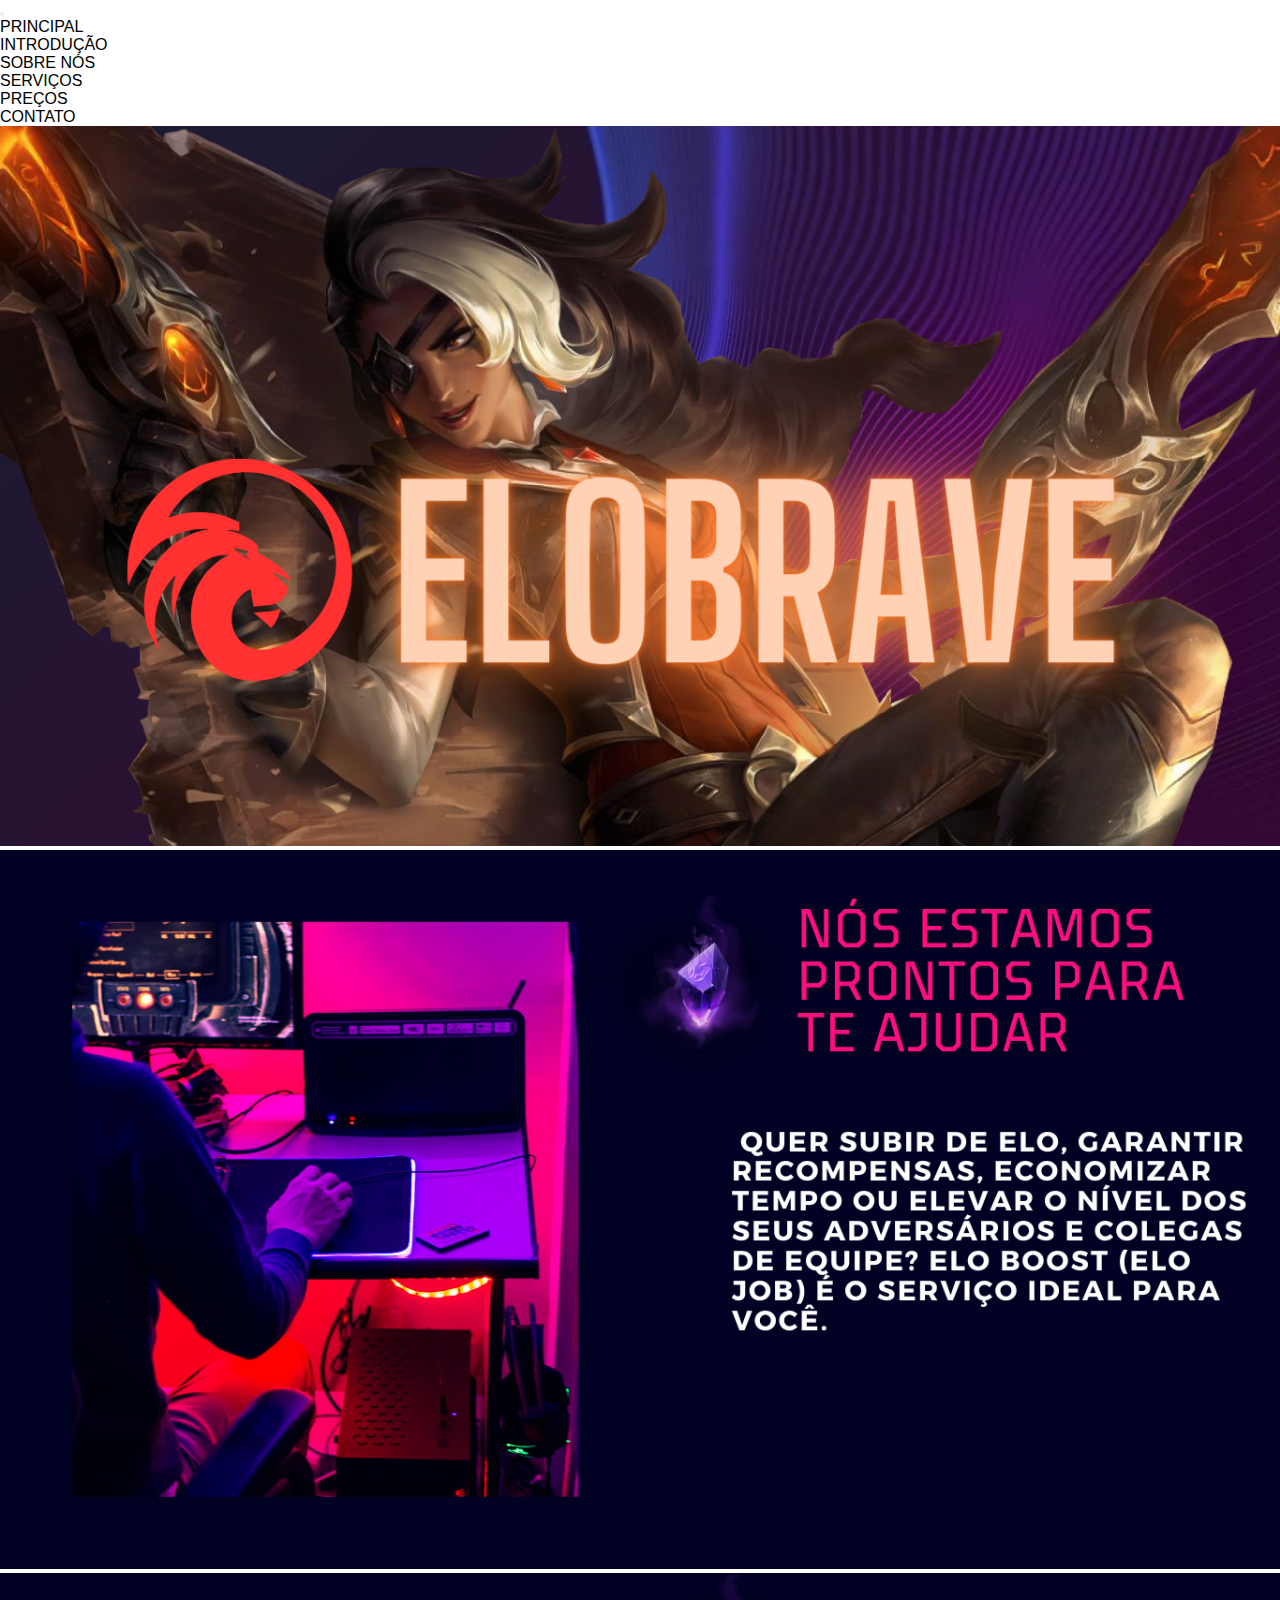
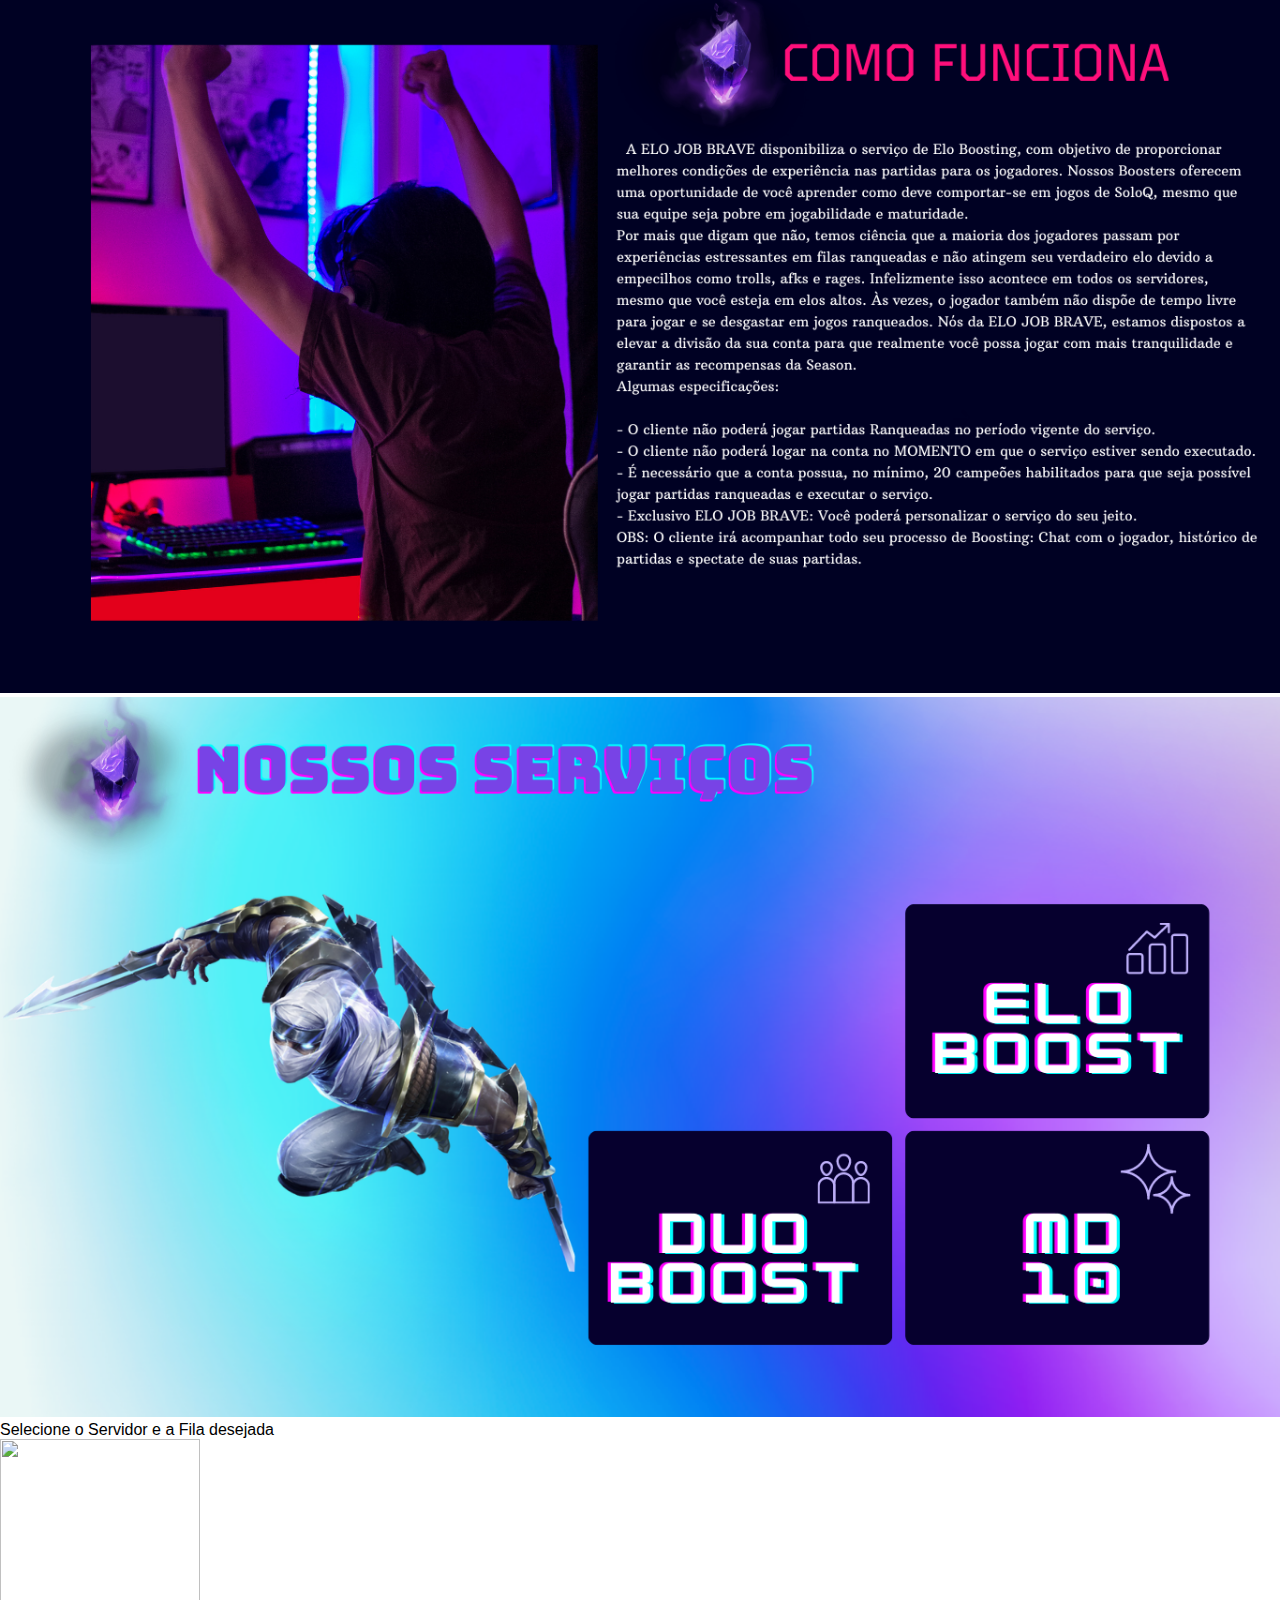
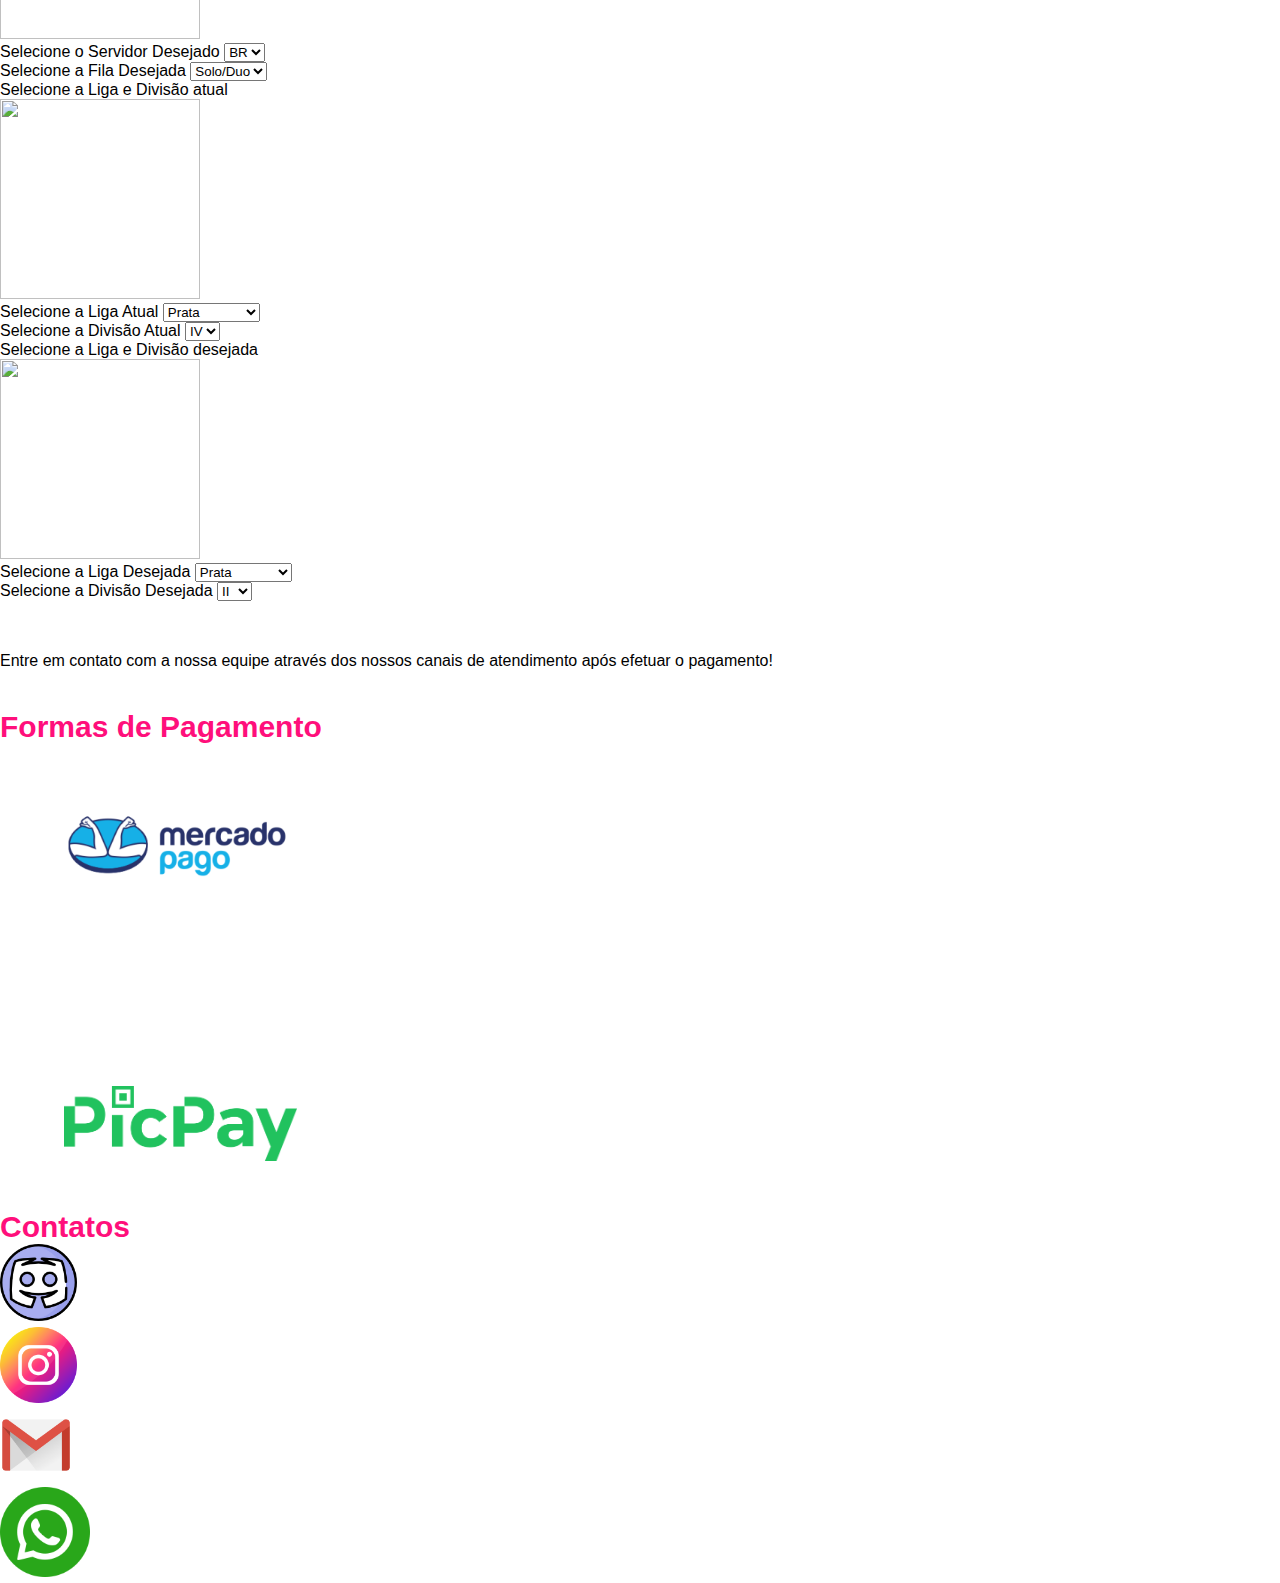
==== commit 775312ff: "ajustes layout" ====
--- a/index.html
+++ b/index.html
@@ -8,60 +8,67 @@
     <link rel="stylesheet" href="style.css">
     <link href="https://cdn.jsdelivr.net/npm/bootstrap@5.3.0/dist/css/bootstrap.min.css" rel="stylesheet" integrity="sha384-9ndCyUaIbzAi2FUVXJi0CjmCapSmO7SnpJef0486qhLnuZ2cdeRhO02iuK6FUUVM" crossorigin="anonymous">
     <link rel="stylesheet" href="https://use.fontawesome.com/releases/v5.7.2/css/all.css" integrity="sha384-fnmOCqbTlWIlj8LyTjo7mOUStjsKC4pOpQbqyi7RrhN7udi9RwhKkMHpvLbHG9Sr" crossorigin="anonymous">
+    <script src="popper.mim.js"></script>
     <script src="https://cdn.jsdelivr.net/npm/bootstrap@5.3.0/dist/js/bootstrap.bundle.min.js" integrity="sha384-geWF76RCwLtnZ8qwWowPQNguL3RmwHVBC9FhGdlKrxdiJJigb/j/68SIy3Te4Bkz" crossorigin="anonymous"></script>
     <script src="https://accounts.google.com/gsi/client" async></script>
     <script src="https://unpkg.com/jwt-decode/build/jwt-decode.js"></script>
     <link href="https://fonts.cdnfonts.com/css/tt-octosquares-trl" rel="stylesheet">
-                
+    <script src="https://code.jquery.com/jquery-3.7.0.min.js" integrity="sha256-2Pmvv0kuTBOenSvLm6bvfBSSHrUJ+3A7x6P5Ebd07/g=" crossorigin="anonymous"></script>
+         
     <title> ELOJOB BRAVE </title>
 
 </head>
 <body>
-    <nav id="navbar-example2" class="navbar bg-body-tertiary px-3 mb-0">
+    <nav id="navbar-example2" class="navbar navbar-expand-lg bg-body-tertiary px-3 ">
         <a class="navbar-brand" href="#"></a>
+        <button class="navbar-toggler" type="button" data-bs-toggle="collapse" data-bs-target="#navbarTogglerDemo01" aria-controls="navbarTogglerDemo01" aria-expanded="false" aria-label="Toggle navigation">
+            <span class="navbar-toggler-icon"></span>
+          </button>
+          <div class="collapse navbar-collapse" id="navbarTogglerDemo01">
         <ul class="nav nav-pills">
           <li class="nav-item">
-            <a class="nav-link" href="#scrollspyHeading1">PRINCIPAL</a>
+            <a class="nav-link" href="#principal">PRINCIPAL</a>
           </li>
           <li class="nav-item">
-            <a class="nav-link" href="#scrollspyHeading2">INTRODUÇÃO</a>
+            <a class="nav-link" href="#introducao">INTRODUÇÃO</a>
           </li>
           <li class="nav-item">
-            <a class="nav-link" href="#scrollspyHeading3">SOBRE NÓS</a>
+            <a class="nav-link" href="#sobre">SOBRE NÓS</a>
           </li>
           <li class="nav-item">
-            <a class="nav-link" href="#scrollspyHeading4">SERVIÇOS</a>
+            <a class="nav-link" href="#servicos">SERVIÇOS</a>
           </li>
           <li class="nav-item">
-            <a class="nav-link" href="#scrollspyHeading5">PREÇOS</a>
+            <a class="nav-link" href="#precos">PREÇOS</a>
           </li>
           <li class="nav-item">
-            <a class="nav-link" href="#scrollspyHeading6">CONTATO</a>
+            <a class="nav-link" href="#contato">CONTATO</a>
           </li>
         </ul>
+    </div>
     </nav>
     <div data-bs-spy="scroll" data-bs-target="#navbar-example2" data-bs-root-margin="0px 0px -40%" data-bs-smooth-scroll="true" class="scrollspy-example bg-body-tertiary p-0 rounded-2" tabindex="0">
-        <section id="scrollspyHeading1" name="principal">
+        <section id="principal" name="principal" class="sessao" style="background-image: url('');">
             <div>
-                <img src="/img/PRINCIPAL.png" alt="ELOJOB BRAVE" width="100%" height="600">
+                <img src="img/PRINCIPAL.png" alt="ELOJOB BRAVE" width="100%" height="100%">
             </div>
         </section>
-        <section id="scrollspyHeading2" name="introducao">
+        <section id="introducao" name="introducao" class="sessao">
             <div>
-                <img src="https://raw.githubusercontent.com/alebona/elojobbrave.github.io/main/img/INTRODUCAO.png" alt="ELOJOB BRAVE" width="100%" height="600">
+                <img src="img/INTRODUCAO.png" alt="ELOJOB BRAVE" width="100%" height="100%">
             </div>
         </section>
-        <section id="scrollspyHeading3" name="sobre">
+        <section id="sobre" name="sobre" class="sessao">
             <div>
-                <img src="https://raw.githubusercontent.com/alebona/elojobbrave.github.io/main/img/SOBRE.png" alt="ELOJOB BRAVE" width="100%" height="600">
+                <img src="img/SOBRE.png" alt="ELOJOB BRAVE" width="100%" height="100%">
             </div>
         </section>
-        <section id="scrollspyHeading3" name="servicos">
+        <section id="servicos" name="servicos" class="sessao">
             <div>
-                <img src="https://raw.githubusercontent.com/alebona/elojobbrave.github.io/main/img/SERVICOS.png" alt="ELOJOB BRAVE" width="100%" height="600">
+                <img src="img/SERVICOS.png" alt="ELOJOB BRAVE" width="100%" height="100%">
             </div>
         </section>
-        <section id="scrollspyHeading3" name="precos" >
+        <section id="precos" name="precos" class="sessao">
             <div class="precos">
             <div class="col-lg-12 text-center pt-5" >
                 <form action="javascript:void(0);" method="post" class="form-horizontal" id="form-service">
@@ -155,45 +162,71 @@
                     <div class="row">
                         <div class="col"></div>
                         <div class="col">
-                            <a href="" id="meuLink" target="_blank"><h2 id="resultado"></h2></a>
+                            <a href="" id="meuLink" target="_blank" ><h2 id="resultado" class="meuLink"></h2></a>
+
                         </div>
                         <div class="col"></div>
-                      </div>
+
+                    </div>
+                    <div class="row">
+                        <div class="col-2"></div>
+                        <div class="col-8">
+                            <div class="alert alert-danger" role="alert">
+                                Entre em contato com a nossa equipe através dos nossos canais de atendimento após efetuar o pagamento!
+                            </div>
+                        </div>
+                    </div>
                 </div>
             </div>
         </section>
-        <section id="scrollspyHeading3" name="contato" style="display: none;">
-            <div>
-                <img src="/elojob/img/CONTATO.PNG" alt="ELOJOB BRAVE" width="100%" height="600">
-            </div>
-        </section>
-        <section id="scrollspyHeading3" name="contato" class="footer">
+        <section id="contato" name="contato" class="footer sessao">
             <div class="contato">
-            <div class="contato"><h1 class="contato">Contatos</h1></div>
-            <div class="grupo">
-                <div class="pagamentos">
-                    <ul class="pagamentos">
-                        <h3 class="pagamentos">Formas de Pagamento</h3>
-                        <li class="pagamentos"><img src="https://raw.githubusercontent.com/alebona/elojobbrave.github.io/main/img/mercado-pago-logo.png" style=" width: auto; height: 70px;"></li>
-                        <li class="pagamentos"><img src="https://raw.githubusercontent.com/alebona/elojobbrave.github.io/main/img/pix-logo.png" style=" width: auto; height: 70px;"></li>
-                        <li class="pagamentos"><img src="https://raw.githubusercontent.com/alebona/elojobbrave.github.io/main/img/picpay-logo.png" style=" width: auto; height: 70px;"></li>
-                    </ul>
-                </div>
-                <div class="redes float-end">
-                    <ul class="redes">
-                        <li class="redes"><a class="redes" href="https://discord.com/invite/6DpTKjdEyj" target="_blank"><img src="https://raw.githubusercontent.com/alebona/elojobbrave.github.io/main/img/discord-icon.png" style="height: 70px; width: 70px;padding-left: 5px;"></a></li>
-                        <li class="redes"><a class="redes" href="https://www.instagram.com/elojobbrave/" target="_blank"><img src="https://raw.githubusercontent.com/alebona/elojobbrave.github.io/main/img/instagram-icon.png" style="height: 70px; width: 70px; padding-left: 5px;">  @elojobbrave</a></li>
-                        <li class="redes"><a class="redes" href=""><img src="https://raw.githubusercontent.com/alebona/elojobbrave.github.io/main/img/gmail-icon.png" style="height: 70px; width: 70px; padding-left: 5px;">  elojobbrave@gmail.com</a></li>
-                        <li class="redes"><a class="redes" href="https://api.whatsapp.com/send?phone=5583999792445&text=Ol%C3%A1+entre+em+contato+com+a+gente" target="_blank"><img src="https://raw.githubusercontent.com/alebona/elojobbrave.github.io/main/img/whatsapp-icon.png" style="height: 70px; width: 70px; padding-left: 5px;">  (83) 99979-2445</a></li>
-                    </ul>
+                <div class="row" style="height: 500px;">
+                    <div class="col-4" style="height: 500px;">
+                        <h1 class="contato text-center sticky-bottom">Formas de Pagamento</h1>
+                        <img src="img/mercado-pago-logo.png" height="15%" width="auto" class="img-contato">
+                        <img src="img/pix-logo.png"  class="img-contato">
+                        <img src="img/picpay-logo.png" height="15%" width="auto" class="img-contato">
+                    </div>
+                    <div class="col-4">
+                        <h1 class="contato">Contatos</h1>
+                        <ul class="redes">
+                            <li class="redes"><a class="redes" href="https://discord.com/invite/6DpTKjdEyj" target="_blank"><img src="img/discord-icon.png" style="height: 60%; width: 60%;"></a></li>
+                            <li class="redes"><a class="redes" href="https://www.instagram.com/elojobbrave/" target="_blank"><img src="img/instagram-icon.png" style="height: 60%; width: 60%;"></a></li>
+                            <li class="redes">
+                                <img src="img/gmail-icon.png" style="height: 23%; width: 23%;" onclick="copiarTexto()" 
+                                data-bs-toggle="tooltip" data-bs-placement="top"
+                                data-bs-custom-class="custom-tooltip"
+                                data-bs-title="Clique para copiar o e-mail!">
+                                <input type="hidden" id="email" value="elojobbrave@gmail.com" >
+                            
+                            </li>
+                            <li class="redes"><a class="redes" href="https://api.whatsapp.com/send?phone=5583999792445&text=Ol%C3%A1+entre+em+contato+com+a+gente" target="_blank"><img src="img/whatsapp-icon.png" style="height: 28.7%; width: 28.7%;">  (83) 99979-2445</a></li>
+                        </ul>
+
+                    </div>
+                    <div class="col-4">
+
+
+                    </div>
                 </div>
             </div>
-            </div>
+
+
         </section>
     </div>
       
 </body>
 <script>
+    const tooltipTriggerList = document.querySelectorAll('[data-bs-toggle="tooltip"]');
+const tooltipList = [...tooltipTriggerList].map(tooltipTriggerEl => new bootstrap.Tooltip(tooltipTriggerEl));
+    //copiar e-mail para o clipboard
+    function copiarTexto() {
+        let textoCopiado = document.getElementById("email");
+        textoCopiado.select();
+        navigator.clipboard.writeText(textoCopiado.value);
+   
+    }
     // Captura os elementos do HTML usando seus IDs
     const selectServidor = document.getElementById('servidor');
     const selectFila = document.getElementById('fila');
@@ -1604,7 +1637,7 @@
                     h2Resultado.textContent = 'R$ 428,00';
                     linkPreco.href = 'http://mpago.la/2oA4uuv'; 
                 } else
-                if (LigaAtual == 'ouro' && DivisaoAtual == 'IV' && LigaDesejada=='mestre'){
+                if (LigaAtual == 'ouro' && DivisaoAtual == 'IV' && LigaDesejada=='grao-mestre'){
                     h2Resultado.textContent = 'R$ 753,00';
                     linkPreco.href = 'http://mpago.la/2rMZVoq'; 
                 } else
--- a/style.css
+++ b/style.css
@@ -192,10 +192,15 @@
     50%{ background-position: 100% 50%;}
     100%{ background-position: 0 50%;}
 }
+.sessao{
+    max-width: 100%;
+    min-height: auto;
+    display: block;
+}
 .precos{
     background-color: rgb(255, 255, 255)!important;
-    min-width: 100%;
-    min-height: 600px;
+    max-width: 100%;
+    max-height: auto;
 }
 .px{
     padding-left: 50px !important;
@@ -213,9 +218,12 @@
     width: 200px;;
 }
 .meuLink{
-    font-size: large !important;
     text-decoration: none !important;
     margin-top: 4%;
+}
+h2.meuLink{
+    background-color: rgb(247, 247, 9);
+    font-size: 40px;
 }
 a:link { color: black; text-decoration: none;}
 a:hover { 
@@ -228,28 +236,33 @@
 @import url('https://fonts.cdnfonts.com/css/tt-octosquares-trl');
 .footer{
     
-    background-image: url("/elojob/img/fundo_contato.jpg") ;
-    max-width: 100%;
-    height: 500px;
+    background-image: url("https://raw.githubusercontent.com/alebona/elojobbrave.github.io/main/img/fundo_contato.jpg") ;
+    max-width: 100%;
+    height: 100%;
     color: #ff0f7b;
     font-family:'TT Octosquares Trl', sans-serif !important;
 
 }
 .contato{
-    display: grid;
+    display: list-item;
+}
+.img-contato{
+    display: block;
+    margin: 5%;
+    height: 15% ;
+    width: auto;
 }
 h1.contato{
-    padding-left: 120px;
     padding-top: 40px;
     color: #ff0f7b;
-    font-size: 50px;
-    font-family:'TT Octosquares Trl', sans-serif !important;
-    display: block;
+    font-size: 30px;
+    font-family: 'TT Octosquares Trl', sans-serif !important;
+    display: block;
+    text-align: left;
 }
 .redes{
     text-align: left;
-    padding-left: 20%;
-    width: max-content;
+    max-width: 100%;
     padding-top: 5%;
     display: table-header-group;
     font-size: x-large;
@@ -266,24 +279,67 @@
     color: white !important;
     width: max-content;
 }
-ul.redes, li.redes{
+ul.redes{
     list-style-type: none;
+    max-width: 100%;
+}
+li.redes{
+    list-style-type: none;
+    max-width: 25%;
+
 }
 .pagamentos{
-    display: inline-block;
-    padding-top: 6%;
+    max-width: 100%;
+
 }
 h3.pagamentos{
     color: white;
     display: block;
+    max-width: 100%;
+    padding-top: 20%;
 }
 ul.pagamentos{
-    list-style-type: none;  
+    list-style-type: none;
+    max-width: 100%;
+    display: flex;
 }
 li.pagamentos{
-    margin-right: 10px; 
+    max-width: 33%;
+
 }
 .grupo{
-    display: flex;
-}
-
+    display: block;
+    max-width: 100%;
+    height: 100%;
+}
+.card{
+    width: 200px !important;
+    height: 200px !important;
+    background-color: #2e2e2e !important;
+    border-radius: 20px !important;
+    display: inherit !important;
+    margin-left: 30%;
+    flex-direction: column !important;
+    gap:60px;
+    cursor: pointer;
+    box-shadow: -0px 0px #ff51c5, 0px 0px #00f6ff;
+    transition: box-shadow 0.2s, border-color 0.2s;
+
+}
+.card:hover{
+    box-shadow: -5px 5px #ff51c5, -15px 15px 20px -10px #ff51c5,
+    5px -5px #00f6ff, 5px -5px 20px #00f6ff;
+
+}
+
+.custom-tooltip {
+    --bs-tooltip-bg: var(--bs-primary);
+  }
+  #tooltip {
+    background-color: #333;
+    color: white;
+    padding: 5px 10px;
+    border-radius: 4px;
+    font-size: 13px;
+  }
+
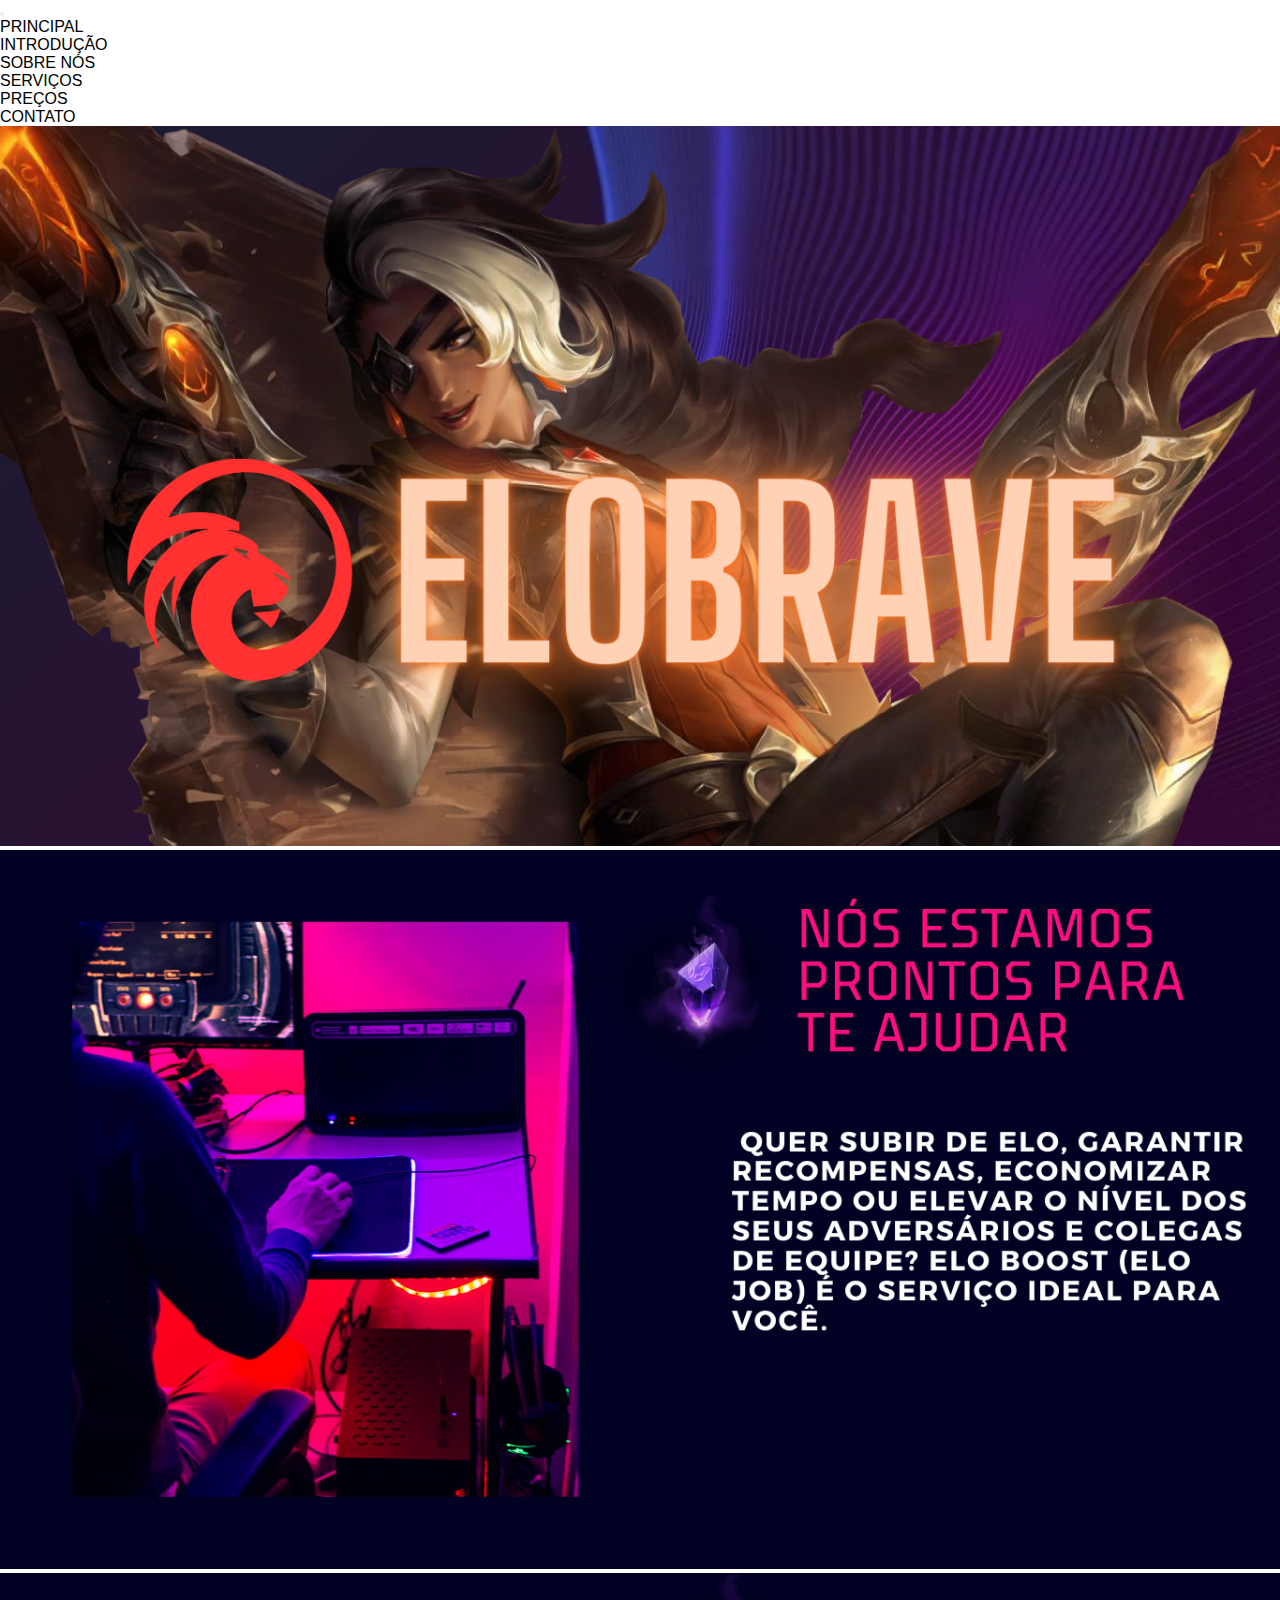
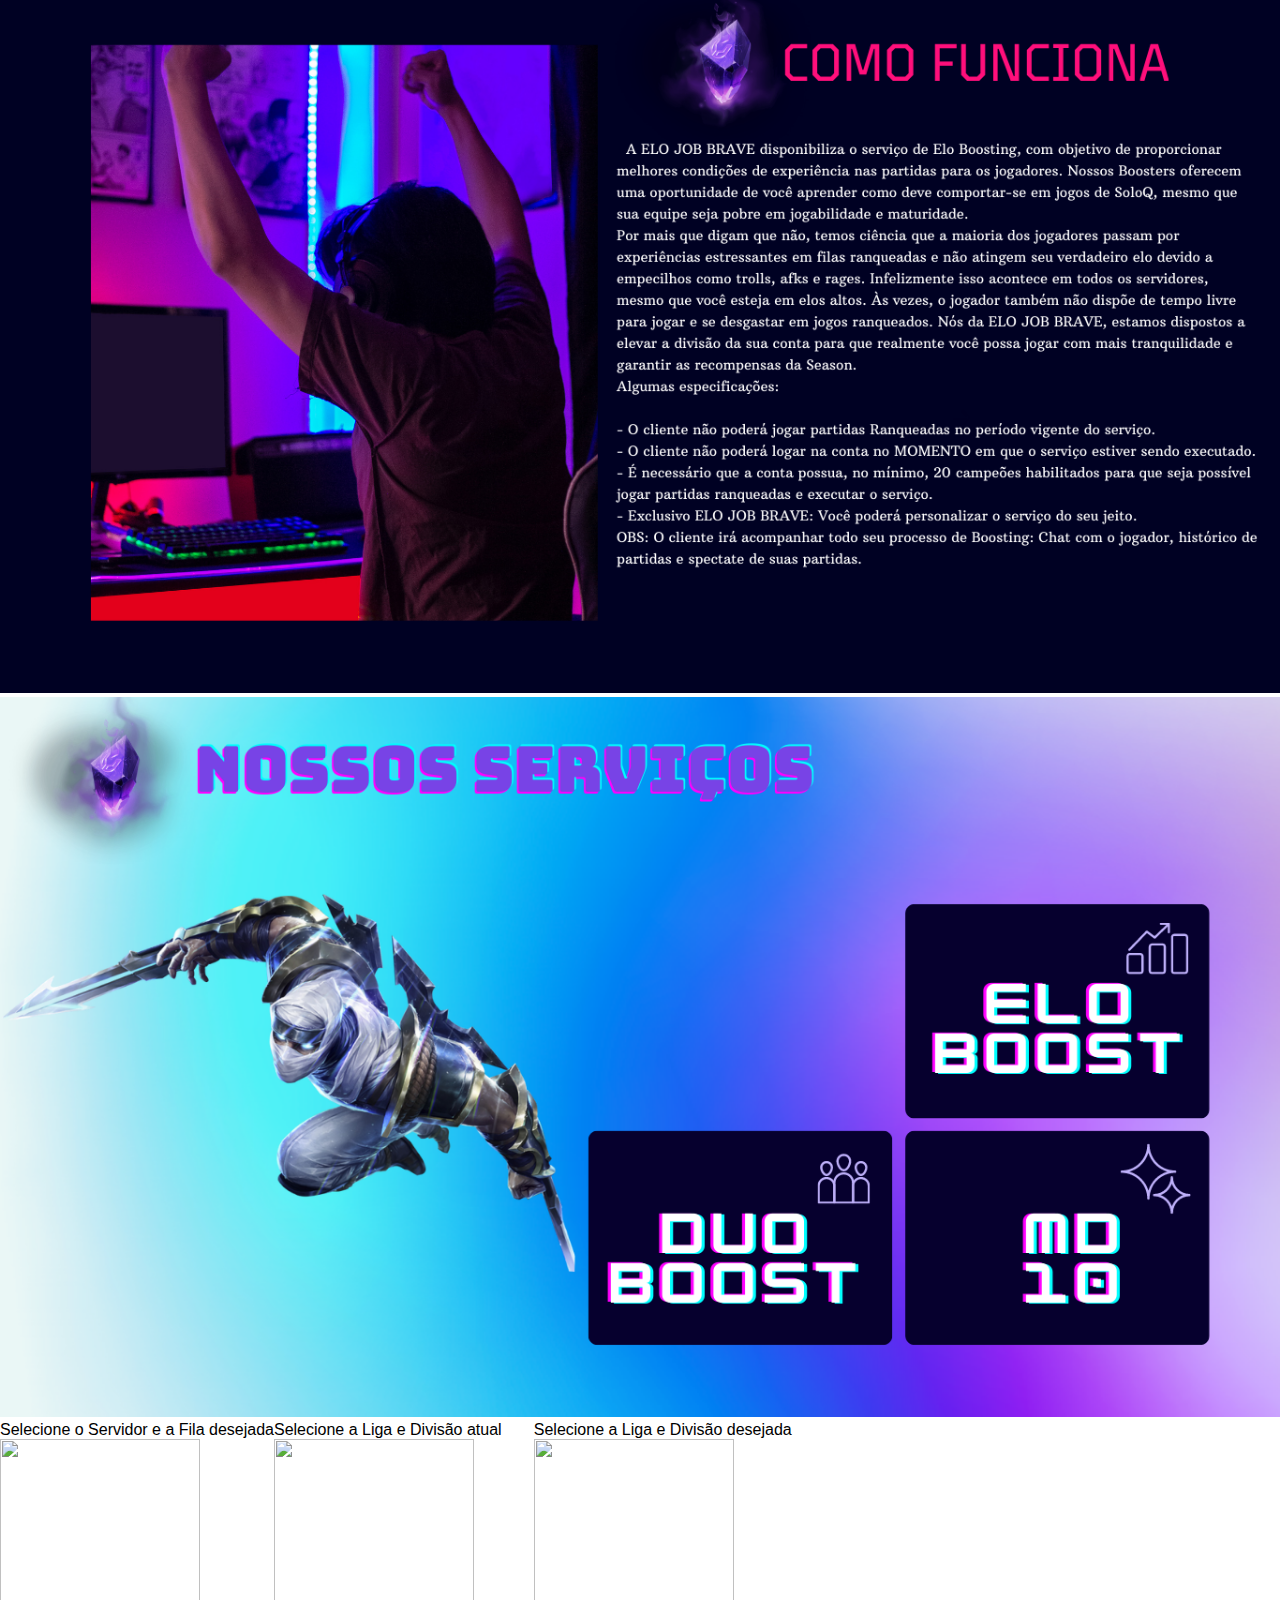
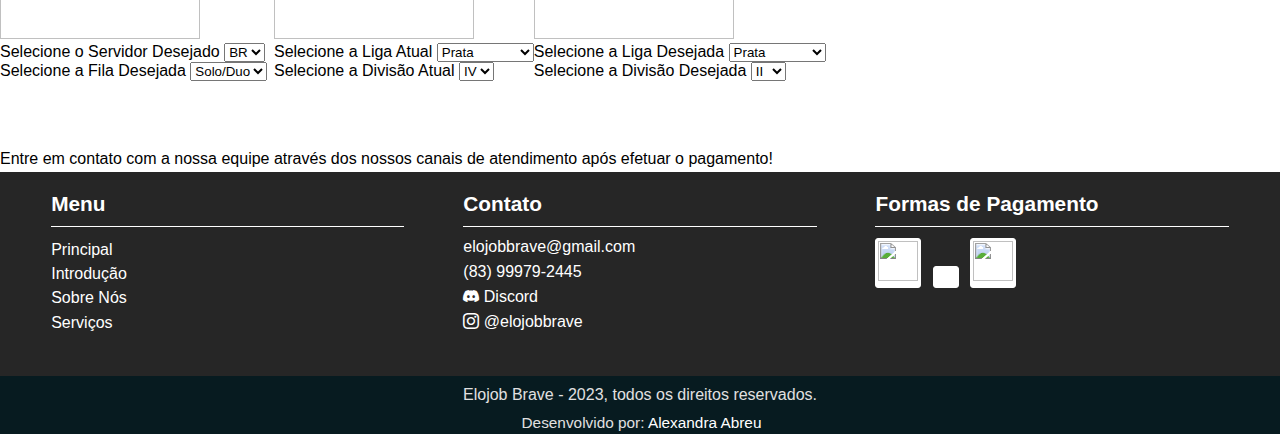
==== commit 43eccda4: "altaração btn-comprar" ====
--- a/index.html
+++ b/index.html
@@ -1,53 +1,65 @@
 <!DOCTYPE HTML>
 <html lang="pt_br">
+
 <head>
     <meta charset="UTF-8">
     <meta name="EEAR" content="EEAR">
     <meta http-equiv="X-UA-Compatible" content="IE=edge">
     <meta name="viewport" content="width=device-width, initial-scale=1">
-    <link rel="stylesheet" href="style.css">
-    <link href="https://cdn.jsdelivr.net/npm/bootstrap@5.3.0/dist/css/bootstrap.min.css" rel="stylesheet" integrity="sha384-9ndCyUaIbzAi2FUVXJi0CjmCapSmO7SnpJef0486qhLnuZ2cdeRhO02iuK6FUUVM" crossorigin="anonymous">
-    <link rel="stylesheet" href="https://use.fontawesome.com/releases/v5.7.2/css/all.css" integrity="sha384-fnmOCqbTlWIlj8LyTjo7mOUStjsKC4pOpQbqyi7RrhN7udi9RwhKkMHpvLbHG9Sr" crossorigin="anonymous">
-    <script src="popper.mim.js"></script>
-    <script src="https://cdn.jsdelivr.net/npm/bootstrap@5.3.0/dist/js/bootstrap.bundle.min.js" integrity="sha384-geWF76RCwLtnZ8qwWowPQNguL3RmwHVBC9FhGdlKrxdiJJigb/j/68SIy3Te4Bkz" crossorigin="anonymous"></script>
-    <script src="https://accounts.google.com/gsi/client" async></script>
-    <script src="https://unpkg.com/jwt-decode/build/jwt-decode.js"></script>
+    <link rel="stylesheet" href="css/style.css">
+    <link rel="stylesheet" type="text/css" href="css/fonts-icones.css">
+    <link rel="stylesheet" href="https://cdn.jsdelivr.net/npm/bootstrap-icons@1.10.5/font/bootstrap-icons.css">
+    <link href="https://cdn.jsdelivr.net/npm/bootstrap@5.3.0/dist/css/bootstrap.min.css" rel="stylesheet"
+        integrity="sha384-9ndCyUaIbzAi2FUVXJi0CjmCapSmO7SnpJef0486qhLnuZ2cdeRhO02iuK6FUUVM" crossorigin="anonymous">
+    <link rel="stylesheet" href="https://use.fontawesome.com/releases/v5.7.2/css/all.css"
+        integrity="sha384-fnmOCqbTlWIlj8LyTjo7mOUStjsKC4pOpQbqyi7RrhN7udi9RwhKkMHpvLbHG9Sr" crossorigin="anonymous">
+    <script src="https://code.jquery.com/jquery-3.5.1.slim.min.js"></script>
+    <script src="https://cdn.jsdelivr.net/npm/@popperjs/core@2.9.1/dist/umd/popper.min.js"></script>
+    <script src="https://stackpath.bootstrapcdn.com/bootstrap/4.5.2/js/bootstrap.min.js"></script>
+    <!--<script src="popper.mim.js"></script> -->
+    <script src="https://cdn.jsdelivr.net/npm/bootstrap@5.3.0/dist/js/bootstrap.bundle.min.js"
+        integrity="sha384-geWF76RCwLtnZ8qwWowPQNguL3RmwHVBC9FhGdlKrxdiJJigb/j/68SIy3Te4Bkz"
+        crossorigin="anonymous"></script>
     <link href="https://fonts.cdnfonts.com/css/tt-octosquares-trl" rel="stylesheet">
-    <script src="https://code.jquery.com/jquery-3.7.0.min.js" integrity="sha256-2Pmvv0kuTBOenSvLm6bvfBSSHrUJ+3A7x6P5Ebd07/g=" crossorigin="anonymous"></script>
-         
+    <script src="https://kit.fontawesome.com/a9fde38bc3.js" crossorigin="anonymous"></script>
+    <!--<script src="https://code.jquery.com/jquery-3.7.0.min.js" integrity="sha256-2Pmvv0kuTBOenSvLm6bvfBSSHrUJ+3A7x6P5Ebd07/g=" crossorigin="anonymous"></script> -->
+
     <title> ELOJOB BRAVE </title>
 
 </head>
+
 <body>
     <nav id="navbar-example2" class="navbar navbar-expand-lg bg-body-tertiary px-3 ">
         <a class="navbar-brand" href="#"></a>
-        <button class="navbar-toggler" type="button" data-bs-toggle="collapse" data-bs-target="#navbarTogglerDemo01" aria-controls="navbarTogglerDemo01" aria-expanded="false" aria-label="Toggle navigation">
+        <button class="navbar-toggler" type="button" data-bs-toggle="collapse" data-bs-target="#navbarTogglerDemo01"
+            aria-controls="navbarTogglerDemo01" aria-expanded="false" aria-label="Toggle navigation">
             <span class="navbar-toggler-icon"></span>
-          </button>
-          <div class="collapse navbar-collapse" id="navbarTogglerDemo01">
-        <ul class="nav nav-pills">
-          <li class="nav-item">
-            <a class="nav-link" href="#principal">PRINCIPAL</a>
-          </li>
-          <li class="nav-item">
-            <a class="nav-link" href="#introducao">INTRODUÇÃO</a>
-          </li>
-          <li class="nav-item">
-            <a class="nav-link" href="#sobre">SOBRE NÓS</a>
-          </li>
-          <li class="nav-item">
-            <a class="nav-link" href="#servicos">SERVIÇOS</a>
-          </li>
-          <li class="nav-item">
-            <a class="nav-link" href="#precos">PREÇOS</a>
-          </li>
-          <li class="nav-item">
-            <a class="nav-link" href="#contato">CONTATO</a>
-          </li>
-        </ul>
-    </div>
+        </button>
+        <div class="collapse navbar-collapse" id="navbarTogglerDemo01">
+            <ul class="nav nav-pills">
+                <li class="nav-item">
+                    <a class="nav-link" href="#principal">PRINCIPAL</a>
+                </li>
+                <li class="nav-item">
+                    <a class="nav-link" href="#introducao">INTRODUÇÃO</a>
+                </li>
+                <li class="nav-item">
+                    <a class="nav-link" href="#sobre">SOBRE NÓS</a>
+                </li>
+                <li class="nav-item">
+                    <a class="nav-link" href="#servicos">SERVIÇOS</a>
+                </li>
+                <li class="nav-item">
+                    <a class="nav-link" href="#precos">PREÇOS</a>
+                </li>
+                <li class="nav-item">
+                    <a class="nav-link" href="#contato">CONTATO</a>
+                </li>
+            </ul>
+        </div>
     </nav>
-    <div data-bs-spy="scroll" data-bs-target="#navbar-example2" data-bs-root-margin="0px 0px -40%" data-bs-smooth-scroll="true" class="scrollspy-example bg-body-tertiary p-0 rounded-2" tabindex="0">
+    <div data-bs-spy="scroll" data-bs-target="#navbar-example2" data-bs-root-margin="0px 0px -40%"
+        data-bs-smooth-scroll="true" class="scrollspy-example bg-body-tertiary p-0 rounded-2" tabindex="0">
         <section id="principal" name="principal" class="sessao" style="background-image: url('');">
             <div>
                 <img src="img/PRINCIPAL.png" alt="ELOJOB BRAVE" width="100%" height="100%">
@@ -70,100 +82,110 @@
         </section>
         <section id="precos" name="precos" class="sessao">
             <div class="precos">
-            <div class="col-lg-12 text-center pt-5" >
-                <form action="javascript:void(0);" method="post" class="form-horizontal" id="form-service">
-                <div class="row">
-                <div class="col-md-4 mb-3">
-                <div class="form-group text-center">
-                <p><span class="badge badge-pill badge-dark"></span> Selecione o Servidor e a Fila desejada</p>
-                <img src="https://raw.githubusercontent.com/alebona/elojobbrave.github.io/main/img/server/br.webp" id="server-image" style="max-height: 200px;">
-                </div>
-                <div class="form-group">
-                <label for="servidor">Selecione o Servidor Desejado</label>
-                <select name="servidor" id="servidor" class="form-select w-50 mx-auto">
-                <option value="BR" selected="selected">BR</option>
-              <!--  <option value="LAS">LAS</option>
-                <option value="LAN">LAN</option>
-                <option value="NA">NA</option> -->
-                </select>
-                </div>
-                <div class="form-group">
-                <label for="fila">Selecione a Fila Desejada</label>
-                <select name="fila" id="fila" class="form-select w-50 mx-auto">
-                <option value="solo/duo" selected="selected">Solo/Duo</option>
-               <!-- <option value="flex">Flex</option> -->
-                </select>
-                </div>
-                </div>
-                <div class="col-md-4 mb-3">
-                <div class="form-group text-center">
-                <p><span class="badge badge-pill badge-dark"></span> Selecione a Liga e Divisão atual</p>
-                <img src="https://raw.githubusercontent.com/alebona/elojobbrave.github.io/main/img/elo/3.png" id="current-image" style="max-height: 200px;">
-                </div>
-                <div class="form-group">
-                <label for="ligaatual">Selecione a Liga Atual</label>
-                <select name="ligaatual" id="ligaatual" class="form-select w-50 mx-auto">
-                <option value="ferro">Ferro</option>
-                <option value="bronze">Bronze</option>
-                <option value="prata" selected="selected">Prata</option>
-                <option value="ouro">Ouro</option>
-                <option value="platina">Platina</option>
-                <option value="esmeralda">Esmeralda</option>
-                <option value="diamante">Diamante</option>
-                <option value="mestre">Mestre</option>
-                <option value="grao-mestre">Grão-Mestre</option>
-              <!--  <option value="desafiante">Desafiante</option> -->
-                </select>
-                </div>
-                <div class="form-group" id="boxDivisaoAtual">
-                <label for="divisaoatual">Selecione a Divisão Atual</label>
-                <select name="divisaoatual" id="divisaoatual" class="form-select w-50 mx-auto">                                                              
-                    <option value="IV" selected="selected">IV</option>   
-                    <option value="III">III</option>  
-                    <option value="II">II</option>    
-                    <option value="I">I</option>                                                 
-                </select>
-                </div>
-                </div>
-                <div class="col-md-4 mb-3">
-                <div class="form-group">
-                <p><span class="badge badge-pill badge-dark"></span> Selecione a Liga e Divisão desejada</p>
-                <img src="https://raw.githubusercontent.com/alebona/elojobbrave.github.io/main/img/elo/3.png" id="desired-image" style="max-height: 200px;">
-                </div>
-                <div class="form-group">
-                <label for="ligadesejada">Selecione a Liga Desejada</label>
-                <select name="ligadesejada" id="ligadesejada" class="form-select w-50 mx-auto">
-                <option value="ferro">Ferro</option>
-                <option value="bronze">Bronze</option>
-                <option value="prata" selected="selected">Prata</option>
-                <option value="ouro">Ouro</option>
-                <option value="platina">Platina</option>
-                <option value="esmeralda">Esmeralda</option>
-                <option value="diamante">Diamante</option>
-                <option value="mestre">Mestre</option>
-                <option value="grao-mestre">Grão-Mestre</option>
-              <!--  <option value="desafiante">Desafiante</option> -->
-                </select>
-                </div>
-                <div class="form-group" id="boxDivisaoDesejada">
-                <label for="divisaodesejada">Selecione a Divisão Desejada</label>
-                <select name="divisaodesejada" id="divisaodesejada" class="form-select w-50 mx-auto">
-                    <option value="IV">IV</option>
-                    <option value="III">III</option>
-                    <option value="II" selected="selected">II</option>
-                    <option value="I">I</option>               
-                </select>
-                </div>
-                </div>
-                </div>
-                </form>
+                <div class="col-lg-12 text-center pt-5">
+                    <form action="javascript:void(0);" method="post" class="form-horizontal" id="form-service">
+                        <div class="row">
+                            <div class="col-md-4 mb-3">
+                                <div class="form-group text-center">
+                                    <p><span class="badge badge-pill badge-dark"></span> Selecione o Servidor e a Fila
+                                        desejada</p>
+                                    <img src="https://raw.githubusercontent.com/alebona/elojobbrave.github.io/main/img/server/br.webp"
+                                        id="server-image" style="max-height: 200px;">
+                                </div>
+                                <div class="form-group">
+                                    <label for="servidor">Selecione o Servidor Desejado</label>
+                                    <select name="servidor" id="servidor" class="form-select w-50 mx-auto">
+                                        <option value="BR" selected="selected">BR</option>
+                                        <!--  <option value="LAS">LAS</option>
+                                            <option value="LAN">LAN</option>
+                                            <option value="NA">NA</option> -->
+                                    </select>
+                                </div>
+                                <div class="form-group">
+                                    <label for="fila">Selecione a Fila Desejada</label>
+                                    <select name="fila" id="fila" class="form-select w-50 mx-auto">
+                                        <option value="solo/duo" selected="selected">Solo/Duo</option>
+                                        <!-- <option value="flex">Flex</option> -->
+                                    </select>
+                                </div>
+                            </div>
+                            <div class="col-md-4 mb-3">
+                                <div class="form-group text-center">
+                                    <p><span class="badge badge-pill badge-dark"></span> Selecione a Liga e Divisão
+                                        atual</p>
+                                    <img src="https://raw.githubusercontent.com/alebona/elojobbrave.github.io/main/img/elo/3.png"
+                                        id="current-image" style="max-height: 200px;">
+                                </div>
+                                <div class="form-group">
+                                    <label for="ligaatual">Selecione a Liga Atual</label>
+                                    <select name="ligaatual" id="ligaatual" class="form-select w-50 mx-auto">
+                                        <option value="ferro">Ferro</option>
+                                        <option value="bronze">Bronze</option>
+                                        <option value="prata" selected="selected">Prata</option>
+                                        <option value="ouro">Ouro</option>
+                                        <option value="platina">Platina</option>
+                                        <option value="esmeralda">Esmeralda</option>
+                                        <option value="diamante">Diamante</option>
+                                        <option value="mestre">Mestre</option>
+                                        <option value="grao-mestre">Grão-Mestre</option>
+                                        <!--  <option value="desafiante">Desafiante</option> -->
+                                    </select>
+                                </div>
+                                <div class="form-group" id="boxDivisaoAtual">
+                                    <label for="divisaoatual">Selecione a Divisão Atual</label>
+                                    <select name="divisaoatual" id="divisaoatual" class="form-select w-50 mx-auto">
+                                        <option value="IV" selected="selected">IV</option>
+                                        <option value="III">III</option>
+                                        <option value="II">II</option>
+                                        <option value="I">I</option>
+                                    </select>
+                                </div>
+                            </div>
+                            <div class="col-md-4 mb-3">
+                                <div class="form-group">
+                                    <p><span class="badge badge-pill badge-dark"></span> Selecione a Liga e Divisão
+                                        desejada</p>
+                                    <img src="https://raw.githubusercontent.com/alebona/elojobbrave.github.io/main/img/elo/3.png"
+                                        id="desired-image" style="max-height: 200px;">
+                                </div>
+                                <div class="form-group">
+                                    <label for="ligadesejada">Selecione a Liga Desejada</label>
+                                    <select name="ligadesejada" id="ligadesejada" class="form-select w-50 mx-auto">
+                                        <option value="ferro">Ferro</option>
+                                        <option value="bronze">Bronze</option>
+                                        <option value="prata" selected="selected">Prata</option>
+                                        <option value="ouro">Ouro</option>
+                                        <option value="platina">Platina</option>
+                                        <option value="esmeralda">Esmeralda</option>
+                                        <option value="diamante">Diamante</option>
+                                        <option value="mestre">Mestre</option>
+                                        <option value="grao-mestre">Grão-Mestre</option>
+                                        <!--  <option value="desafiante">Desafiante</option> -->
+                                    </select>
+                                </div>
+                                <div class="form-group" id="boxDivisaoDesejada">
+                                    <label for="divisaodesejada">Selecione a Divisão Desejada</label>
+                                    <select name="divisaodesejada" id="divisaodesejada"
+                                        class="form-select w-50 mx-auto">
+                                        <option value="IV">IV</option>
+                                        <option value="III">III</option>
+                                        <option value="II" selected="selected">II</option>
+                                        <option value="I">I</option>
+                                    </select>
+                                </div>
+                            </div>
+                        </div>
+                    </form>
                 </div>
                 <div class="container text-center meuLink">
                     <div class="row">
                         <div class="col"></div>
                         <div class="col">
-                            <a href="" id="meuLink" target="_blank" ><h2 id="resultado" class="meuLink"></h2></a>
-
+                            <button type="button" class="btn btn-outline-warning" id="btn-comprar" style="margin-left: 30%;">
+                                <a href="" id="meuLink" target="_blank">
+                                    <h2 id="resultado"></h2>
+                                </a> 
+                            </button>                   
                         </div>
                         <div class="col"></div>
 
@@ -172,60 +194,116 @@
                         <div class="col-2"></div>
                         <div class="col-8">
                             <div class="alert alert-danger" role="alert">
-                                Entre em contato com a nossa equipe através dos nossos canais de atendimento após efetuar o pagamento!
+                                Entre em contato com a nossa equipe através dos nossos canais de atendimento após
+                                efetuar o pagamento!
                             </div>
                         </div>
                     </div>
                 </div>
             </div>
         </section>
+        
+        
         <section id="contato" name="contato" class="footer sessao">
             <div class="contato">
-                <div class="row" style="height: 500px;">
+                <!--
+                <div class="row conteudo-rodape" style="height: 500px;">
                     <div class="col-4" style="height: 500px;">
                         <h1 class="contato text-center sticky-bottom">Formas de Pagamento</h1>
                         <img src="img/mercado-pago-logo.png" height="15%" width="auto" class="img-contato">
-                        <img src="img/pix-logo.png"  class="img-contato">
+                        <img src="img/pix-logo.png" class="img-contato">
                         <img src="img/picpay-logo.png" height="15%" width="auto" class="img-contato">
                     </div>
                     <div class="col-4">
                         <h1 class="contato">Contatos</h1>
                         <ul class="redes">
-                            <li class="redes"><a class="redes" href="https://discord.com/invite/6DpTKjdEyj" target="_blank"><img src="img/discord-icon.png" style="height: 60%; width: 60%;"></a></li>
-                            <li class="redes"><a class="redes" href="https://www.instagram.com/elojobbrave/" target="_blank"><img src="img/instagram-icon.png" style="height: 60%; width: 60%;"></a></li>
-                            <li class="redes">
-                                <img src="img/gmail-icon.png" style="height: 23%; width: 23%;" onclick="copiarTexto()" 
-                                data-bs-toggle="tooltip" data-bs-placement="top"
-                                data-bs-custom-class="custom-tooltip"
-                                data-bs-title="Clique para copiar o e-mail!">
-                                <input type="hidden" id="email" value="elojobbrave@gmail.com" >
-                            
+                            <li class="redes"><a class="redes" href="https://discord.com/invite/6DpTKjdEyj"
+                                    target="_blank"><img src="img/discord-icon.png"
+                                        style="height: 60%; width: 60%;"></a></li>
+                            <li class="redes"><a class="redes" href="https://www.instagram.com/elojobbrave/"
+                                    target="_blank"><img src="img/instagram-icon.png"
+                                        style="height: 60%; width: 60%;"></a></li>
+                            <li class="redes" data-bs-container="body" data-bs-toggle="popover" data-bs-placement="left"
+                                data-bs-content="E-mail copiado!" tabindex="0" data-bs-trigger="focus">
+                                <img src="img/gmail-icon.png" style="height: 23%; width: 23%;" onclick="copiarTexto()"
+                                    data-bs-toggle="tooltip" data-bs-placement="top"
+                                    data-bs-custom-class="custom-tooltip" data-bs-title="Clique para copiar o e-mail!">
+                                <input type="hidden" id="email" value="elojobbrave@gmail.com">
                             </li>
-                            <li class="redes"><a class="redes" href="https://api.whatsapp.com/send?phone=5583999792445&text=Ol%C3%A1+entre+em+contato+com+a+gente" target="_blank"><img src="img/whatsapp-icon.png" style="height: 28.7%; width: 28.7%;">  (83) 99979-2445</a></li>
+                            <li class="redes"><a class="redes"
+                                    href="https://api.whatsapp.com/send?phone=5583999792445&text=Ol%C3%A1+entre+em+contato+com+a+gente"
+                                    target="_blank"><img src="img/whatsapp-icon.png" style="height: 26%; width: 26%;">
+                                    (83) 99979-2445</a></li>
                         </ul>
-
                     </div>
                     <div class="col-4">
-
-
                     </div>
+                </div> -->
+                <div class="content">
+
+                    <div class="colfooter">
+                        
+                        <h3 class="titleFooter"> Menu</h3>
+                        
+                        <ul>
+                        
+                          <li><a href="#principal" title="Principal">Principal</a></li>
+                          <li><a href="#introducao" title="Introdução">Introdução</a></li>
+                          <li><a href="#sobre" title="Sobre Nós">Sobre Nós</a></li>
+                          <li><a href="#servicos" title="Serviços">Serviços</a></li>                     
+                        </ul>
+            
+                    </div><!--Col Footer 1-->        
+            
+                    <div class="colfooter">
+                       
+                       <h3 class="titleFooter"> Contato</h3>
+                       <p><i class="icon icon-mail"></i> elojobbrave@gmail.com</p>
+                       <a href="https://api.whatsapp.com/send?phone=5583999792445&text=Ol%C3%A1+entre+em+contato+com+a+gente" target="_blank"><p><i class="icon icon-whatsapp"></i> (83) 99979-2445</p></a>
+                       <a href="https://discord.com/invite/6DpTKjdEyj" target="_blank"><p><i class="bi bi-discord"></i> Discord</p></a>
+                       <a href="https://www.instagram.com/elojobbrave/" target="_blank"><p><i class="bi bi-instagram"></i> @elojobbrave</p></a>
+                    </div><!--Col Footer 2-->
+            
+                    <div class="colfooter">
+                       
+                       <h3 class="titleFooter"> Formas de Pagamento</h3>
+                        
+                       <div class="botao botao-ml"><img src="img/mercado-libre.svg" height="40px" width= "40px"></span></div>            
+                       <div class="botao" target="_blank"><span><i class="fa-brands fa-pix"></i></span></div>            
+                       <div class="botao botao-ml"><img src="img/picpay-icon.png" height="40px" width= "40px"></span></div>                                         
+                    </div><!--Col Footer 3-->   
+
+                    
+                
+                </div><!--Contant-->
+                <div class="main_footer_copy">
+        
+                    <p class="m-b-footer"> Elojob Brave - 2023, todos os direitos reservados.</p> 
+                    <p class="by"><i class="icon icon-heart-3"></i> Desenvolvido por: <a href="mailto:aleb.abreu@gmail.com" title="Seu nome">Alexandra Abreu</a></p>
+                
                 </div>
+
             </div>
-
-
         </section>
     </div>
-      
+
+
+
 </body>
 <script>
+    //tooltip
     const tooltipTriggerList = document.querySelectorAll('[data-bs-toggle="tooltip"]');
-const tooltipList = [...tooltipTriggerList].map(tooltipTriggerEl => new bootstrap.Tooltip(tooltipTriggerEl));
+    const tooltipList = [...tooltipTriggerList].map(tooltipTriggerEl => new bootstrap.Tooltip(tooltipTriggerEl));
+
+    //popover
+    const popoverTriggerList = document.querySelectorAll('[data-bs-toggle="popover"]')
+    const popoverList = [...popoverTriggerList].map(popoverTriggerEl => new bootstrap.Popover(popoverTriggerEl))
     //copiar e-mail para o clipboard
     function copiarTexto() {
         let textoCopiado = document.getElementById("email");
         textoCopiado.select();
         navigator.clipboard.writeText(textoCopiado.value);
-   
+
     }
     // Captura os elementos do HTML usando seus IDs
     const selectServidor = document.getElementById('servidor');
@@ -240,7 +318,12 @@
     const imagemEloAtual = document.getElementById('current-image');
     const imagemEloDesejado = document.getElementById('desired-image');
 
+    document.addEventListener("DOMContentLoaded", function(event) {
+        document.getElementById("btn-comprar").style.display = 'none';
+  });
    
+
+
 
     function AlteraImgServidor() {
         // Obtém o valor selecionado no select
@@ -250,32 +333,32 @@
         const DivisaoAtual = selectDivisaoAtual.value;
         const LigaDesejada = selectLigaDesejada.value;
         const DivisaoDesejada = selectDivisaoDesejada.value;
-        switch (Servidor){
+        switch (Servidor) {
             case 'BR':
-            imagemServidor.src = 'https://raw.githubusercontent.com/alebona/elojobbrave.github.io/main/img/server/br.webp';
-            imagemServidor.alt = 'Servidor BR';
-            console.log(Servidor);
-            break;
+                imagemServidor.src = 'https://raw.githubusercontent.com/alebona/elojobbrave.github.io/main/img/server/br.webp';
+                imagemServidor.alt = 'Servidor BR';
+                console.log(Servidor);
+                break;
             case 'LAS':
-            imagemServidor.src = 'https://raw.githubusercontent.com/alebona/elojobbrave.github.io/main/img/server/las.webp';
-            imagemServidor.alt = 'Servidor LAS';
-            console.log(Servidor);
-            break;
+                imagemServidor.src = 'https://raw.githubusercontent.com/alebona/elojobbrave.github.io/main/img/server/las.webp';
+                imagemServidor.alt = 'Servidor LAS';
+                console.log(Servidor);
+                break;
             case 'LAN':
-            imagemServidor.src = 'https://raw.githubusercontent.com/alebona/elojobbrave.github.io/main/img/server/lan.webp';
-            imagemServidor.alt = 'Servidor LAN';
-            console.log(Servidor);
-            break;
-            case 'NA':  
-            imagemServidor.src = 'https://raw.githubusercontent.com/alebona/elojobbrave.github.io/main/img/server/na.webp';
-            imagemServidor.alt = 'Servidor NA';
-            console.log(Servidor);
-            break;  
+                imagemServidor.src = 'https://raw.githubusercontent.com/alebona/elojobbrave.github.io/main/img/server/lan.webp';
+                imagemServidor.alt = 'Servidor LAN';
+                console.log(Servidor);
+                break;
+            case 'NA':
+                imagemServidor.src = 'https://raw.githubusercontent.com/alebona/elojobbrave.github.io/main/img/server/na.webp';
+                imagemServidor.alt = 'Servidor NA';
+                console.log(Servidor);
+                break;
             default:
-            imagemServidor.src = 'https://raw.githubusercontent.com/alebona/elojobbrave.github.io/main/img/server/br.webp';
-            imagemServidor.alt = 'Servidor BR';
-            console.log(Servidor);
-            break;
+                imagemServidor.src = 'https://raw.githubusercontent.com/alebona/elojobbrave.github.io/main/img/server/br.webp';
+                imagemServidor.alt = 'Servidor BR';
+                console.log(Servidor);
+                break;
 
         }
 
@@ -286,59 +369,59 @@
         const LigaAtual = selectLigaAtual.value;
         const DivisaoAtual = selectDivisaoAtual.value;
         const LigaDesejada = selectLigaDesejada.value;
-        const DivisaoDesejada = selectDivisaoDesejada.value;   
-        
-        switch (LigaAtual){
+        const DivisaoDesejada = selectDivisaoDesejada.value;
+
+        switch (LigaAtual) {
             case 'ferro':
-            imagemEloAtual.src = 'https://raw.githubusercontent.com/alebona/elojobbrave.github.io/main/img/elo/1.png';
-            imagemEloAtual.alt = 'Ferro';
-            break;
+                imagemEloAtual.src = 'https://raw.githubusercontent.com/alebona/elojobbrave.github.io/main/img/elo/1.png';
+                imagemEloAtual.alt = 'Ferro';
+                break;
 
             case 'bronze':
-            imagemEloAtual.src = 'https://raw.githubusercontent.com/alebona/elojobbrave.github.io/main/img/elo/2.png';
-            imagemEloAtual.alt = 'Bronze';
-            break;
+                imagemEloAtual.src = 'https://raw.githubusercontent.com/alebona/elojobbrave.github.io/main/img/elo/2.png';
+                imagemEloAtual.alt = 'Bronze';
+                break;
 
             case 'prata':
-            imagemEloAtual.src = 'https://raw.githubusercontent.com/alebona/elojobbrave.github.io/main/img/elo/3.png';
-            imagemEloAtual.alt = 'Prata';
-            break;
-
-            case 'ouro':  
-            imagemEloAtual.src = 'https://raw.githubusercontent.com/alebona/elojobbrave.github.io/main/img/elo/4.png';
-            imagemEloAtual.alt = 'Ouro';
-            break; 
-
-            case 'platina':  
-            imagemEloAtual.src = 'https://raw.githubusercontent.com/alebona/elojobbrave.github.io/main/img/elo/5.png';
-            imagemEloAtual.alt = 'Platina';
-            break;
-           
-            case 'esmeralda':  
-            imagemEloAtual.src = 'https://raw.githubusercontent.com/alebona/elojobbrave.github.io/main/img/elo/7.png';
-            imagemEloAtual.alt = 'Esmeralda';
-            break;
-
-            case 'diamante':  
-            imagemEloAtual.src = 'https://raw.githubusercontent.com/alebona/elojobbrave.github.io/main/img/elo/6.png';
-            imagemEloAtual.alt = 'Diamante';
-            break;
-
-            case 'mestre':  
-            imagemEloAtual.src = 'https://raw.githubusercontent.com/alebona/elojobbrave.github.io/main/img/elo/8.webp';
-            imagemEloAtual.alt = 'Mestre';
-            break;
-
-            case 'grao-mestre':  
-            imagemEloAtual.src = 'https://raw.githubusercontent.com/alebona/elojobbrave.github.io/main/img/elo/9.webp';
-            imagemEloAtual.alt = 'Grão-Mestre';
-            break;
+                imagemEloAtual.src = 'https://raw.githubusercontent.com/alebona/elojobbrave.github.io/main/img/elo/3.png';
+                imagemEloAtual.alt = 'Prata';
+                break;
+
+            case 'ouro':
+                imagemEloAtual.src = 'https://raw.githubusercontent.com/alebona/elojobbrave.github.io/main/img/elo/4.png';
+                imagemEloAtual.alt = 'Ouro';
+                break;
+
+            case 'platina':
+                imagemEloAtual.src = 'https://raw.githubusercontent.com/alebona/elojobbrave.github.io/main/img/elo/5.png';
+                imagemEloAtual.alt = 'Platina';
+                break;
+
+            case 'esmeralda':
+                imagemEloAtual.src = 'https://raw.githubusercontent.com/alebona/elojobbrave.github.io/main/img/elo/7.png';
+                imagemEloAtual.alt = 'Esmeralda';
+                break;
+
+            case 'diamante':
+                imagemEloAtual.src = 'https://raw.githubusercontent.com/alebona/elojobbrave.github.io/main/img/elo/6.png';
+                imagemEloAtual.alt = 'Diamante';
+                break;
+
+            case 'mestre':
+                imagemEloAtual.src = 'https://raw.githubusercontent.com/alebona/elojobbrave.github.io/main/img/elo/8.webp';
+                imagemEloAtual.alt = 'Mestre';
+                break;
+
+            case 'grao-mestre':
+                imagemEloAtual.src = 'https://raw.githubusercontent.com/alebona/elojobbrave.github.io/main/img/elo/9.webp';
+                imagemEloAtual.alt = 'Grão-Mestre';
+                break;
 
             default:
-            imagemEloAtual.src = 'https://raw.githubusercontent.com/alebona/elojobbrave.github.io/main/img/elo/1.png';
-            imagemEloAtual.alt = 'Servidor BR';
-           
-            break;
+                imagemEloAtual.src = 'https://raw.githubusercontent.com/alebona/elojobbrave.github.io/main/img/elo/1.png';
+                imagemEloAtual.alt = 'Servidor BR';
+
+                break;
 
         }
     }
@@ -350,58 +433,59 @@
         const LigaDesejada = selectLigaDesejada.value;
         const DivisaoDesejada = selectDivisaoDesejada.value;
 
-        switch (LigaDesejada){
+        switch (LigaDesejada) {
             case 'ferro':
-            imagemEloDesejado.src = 'https://raw.githubusercontent.com/alebona/elojobbrave.github.io/main/img/elo/1.png';
-            imagemEloDesejado.alt = 'Ferro';
-            break;
+                imagemEloDesejado.src = 'https://raw.githubusercontent.com/alebona/elojobbrave.github.io/main/img/elo/1.png';
+                imagemEloDesejado.alt = 'Ferro';
+                break;
 
             case 'bronze':
-            imagemEloDesejado.src = 'https://raw.githubusercontent.com/alebona/elojobbrave.github.io/main/img/elo/2.png';
-            imagemEloDesejado.alt = 'Bronze';
-            break;
+                imagemEloDesejado.src = 'https://raw.githubusercontent.com/alebona/elojobbrave.github.io/main/img/elo/2.png';
+                imagemEloDesejado.alt = 'Bronze';
+                break;
 
             case 'prata':
-            imagemEloDesejado.src = 'https://raw.githubusercontent.com/alebona/elojobbrave.github.io/main/img/elo/3.png';
-            imagemEloDesejado.alt = 'Prata';
-            break;
-
-            case 'ouro':  
-            imagemEloDesejado.src = 'https://raw.githubusercontent.com/alebona/elojobbrave.github.io/main/img/elo/4.png';
-            imagemEloDesejado.alt = 'Ouro';
-            break; 
-
-            case 'platina':  
-            imagemEloDesejado.src = 'https://raw.githubusercontent.com/alebona/elojobbrave.github.io/main/img/elo/5.png';
-            imagemEloDesejado.alt = 'Platina';
-            break;
-           
-            case 'esmeralda':  
-            imagemEloDesejado.src = 'https://raw.githubusercontent.com/alebona/elojobbrave.github.io/main/img/elo/7.png';
-            imagemEloDesejado.alt = 'Esmeralda';
-            break;
-
-            case 'diamante':  
-            imagemEloDesejado.src = 'https://raw.githubusercontent.com/alebona/elojobbrave.github.io/main/img/elo/6.png';
-            imagemEloDesejado.alt = 'Diamante';
-            break;
-
-            case 'mestre':  
-            imagemEloDesejado.src = 'https://raw.githubusercontent.com/alebona/elojobbrave.github.io/main/img/elo/8.webp';
-            imagemEloDesejado.alt = 'Mestre';
-            break;
-
-            case 'grao-mestre':  
-            imagemEloDesejado.src = 'https://raw.githubusercontent.com/alebona/elojobbrave.github.io/main/img/elo/9.webp';
-            imagemEloDesejado.alt = 'Grão-Mestre';
-            break;
+                imagemEloDesejado.src = 'https://raw.githubusercontent.com/alebona/elojobbrave.github.io/main/img/elo/3.png';
+                imagemEloDesejado.alt = 'Prata';
+                break;
+
+            case 'ouro':
+                imagemEloDesejado.src = 'https://raw.githubusercontent.com/alebona/elojobbrave.github.io/main/img/elo/4.png';
+                imagemEloDesejado.alt = 'Ouro';
+                break;
+
+            case 'platina':
+                imagemEloDesejado.src = 'https://raw.githubusercontent.com/alebona/elojobbrave.github.io/main/img/elo/5.png';
+                imagemEloDesejado.alt = 'Platina';
+                break;
+
+            case 'esmeralda':
+                imagemEloDesejado.src = 'https://raw.githubusercontent.com/alebona/elojobbrave.github.io/main/img/elo/7.png';
+                imagemEloDesejado.alt = 'Esmeralda';
+                break;
+
+            case 'diamante':
+                imagemEloDesejado.src = 'https://raw.githubusercontent.com/alebona/elojobbrave.github.io/main/img/elo/6.png';
+                imagemEloDesejado.alt = 'Diamante';
+                break;
+
+            case 'mestre':
+                imagemEloDesejado.src = 'https://raw.githubusercontent.com/alebona/elojobbrave.github.io/main/img/elo/8.webp';
+                imagemEloDesejado.alt = 'Mestre';
+                break;
+
+            case 'grao-mestre':
+                imagemEloDesejado.src = 'https://raw.githubusercontent.com/alebona/elojobbrave.github.io/main/img/elo/9.webp';
+                imagemEloDesejado.alt = 'Grão-Mestre';
+                break;
 
             default:
-            imagemEloDesejado.src = 'https://raw.githubusercontent.com/alebona/elojobbrave.github.io/main/img/elo/1.png';
-            imagemEloDesejado.alt = 'Servidor BR';
-            break;
+                imagemEloDesejado.src = 'https://raw.githubusercontent.com/alebona/elojobbrave.github.io/main/img/elo/1.png';
+                imagemEloDesejado.alt = 'Servidor BR';
+                break;
 
         }
+        
     }
 
     function AlteraPreco() {
@@ -413,1834 +497,1844 @@
         const DivisaoDesejada = selectDivisaoDesejada.value;
 
         const linkPreco = document.getElementById('meuLink');
-
-    // Atualiza o texto do h2 com base na opção selecionada
-        if (Servidor == 'BR'){ 
-            if (LigaAtual == 'ferro'){
-                if (LigaAtual == 'ferro' && DivisaoAtual == 'IV' && LigaDesejada=='ferro' && DivisaoDesejada=='III'){
+        document.getElementById("btn-comprar").style.display = 'block';
+
+        // Atualiza o texto do h2 com base na opção selecionada
+        if (Servidor == 'BR') {
+            if (LigaAtual == 'ferro') {
+                if (LigaAtual == 'ferro' && DivisaoAtual == 'IV' && LigaDesejada == 'ferro' && DivisaoDesejada == 'III') {
                     h2Resultado.textContent = 'R$ 7,00';
-                    linkPreco.href = 'http://mpago.la/2DtE8Kn'; 
+                    linkPreco.href = 'http://mpago.la/2DtE8Kn';
                 } else
-                if (LigaAtual == 'ferro' && DivisaoAtual == 'IV' && LigaDesejada=='ferro' && DivisaoDesejada=='II'){
-                    h2Resultado.textContent = 'R$ 14,00';
-                    linkPreco.href = 'http://mpago.la/2ggfsby'; 
-                } else
-                if (LigaAtual == 'ferro' && DivisaoAtual == 'IV' && LigaDesejada=='ferro' && DivisaoDesejada=='I'){
-                    h2Resultado.textContent = 'R$ 21,00';
-                    linkPreco.href = 'http://mpago.la/33g9dRX'; 
-                } else
-                if (LigaAtual == 'ferro' && DivisaoAtual == 'IV' && LigaDesejada=='bronze' && DivisaoDesejada=='IV'){
-                    h2Resultado.textContent = 'R$ 29,00';
-                    linkPreco.href = 'http://mpago.la/1ELcQ6U'; 
-                } else
-                if (LigaAtual == 'ferro' && DivisaoAtual == 'IV' && LigaDesejada=='bronze' && DivisaoDesejada=='III'){
-                    h2Resultado.textContent = 'R$ 37,00';
-                    linkPreco.href = 'http://mpago.la/23WZ2ML'; 
-                } else
-                if (LigaAtual == 'ferro' && DivisaoAtual == 'IV' && LigaDesejada=='bronze' && DivisaoDesejada=='II'){
-                    h2Resultado.textContent = 'R$ 45,00';
-                    linkPreco.href = 'http://mpago.la/2yWTd32'; 
-                } else
-                if (LigaAtual == 'ferro' && DivisaoAtual == 'IV' && LigaDesejada=='bronze' && DivisaoDesejada=='I'){
-                    h2Resultado.textContent = 'R$ 53,00';
-                    linkPreco.href = 'http://mpago.la/2PkpFRp'; 
-                } else
-                if (LigaAtual == 'ferro' && DivisaoAtual == 'IV' && LigaDesejada=='prata' && DivisaoDesejada=='IV'){
-                    h2Resultado.textContent = 'R$ 63,00';
-                    linkPreco.href = 'http://mpago.la/2oR1tur'; 
-                } else
-                if (LigaAtual == 'ferro' && DivisaoAtual == 'IV' && LigaDesejada=='prata' && DivisaoDesejada=='III'){
-                    h2Resultado.textContent = 'R$ 73,00';
-                    linkPreco.href = 'http://mpago.la/27CTvyD'; 
-                } else
-                if (LigaAtual == 'ferro' && DivisaoAtual == 'IV' && LigaDesejada=='prata' && DivisaoDesejada=='II'){
-                    h2Resultado.textContent = 'R$ 83,00';
-                    linkPreco.href = 'http://mpago.la/2rm4xH6'; 
-                } else
-                if (LigaAtual == 'ferro' && DivisaoAtual == 'IV' && LigaDesejada=='prata' && DivisaoDesejada=='I'){
-                    h2Resultado.textContent = 'R$ 93,00';
-                    linkPreco.href = 'http://mpago.la/2r6Wdet'; 
-                } else
-                if (LigaAtual == 'ferro' && DivisaoAtual == 'IV' && LigaDesejada=='ouro' && DivisaoDesejada=='IV'){
-                    h2Resultado.textContent = 'R$ 107,00';
-                    linkPreco.href = 'http://mpago.la/1N8EkpP'; 
-                } else
-                if (LigaAtual == 'ferro' && DivisaoAtual == 'IV' && LigaDesejada=='ouro' && DivisaoDesejada=='III'){
-                    h2Resultado.textContent = 'R$ 121,00';
-                    linkPreco.href = 'http://mpago.la/23yWm8M'; 
-                } else
-                if (LigaAtual == 'ferro' && DivisaoAtual == 'IV' && LigaDesejada=='ouro' && DivisaoDesejada=='II'){
-                    h2Resultado.textContent = 'R$ 135,00';
-                    linkPreco.href = 'http://mpago.la/1jdUKbk'; 
-                } else
-                if (LigaAtual == 'ferro' && DivisaoAtual == 'IV' && LigaDesejada=='ouro' && DivisaoDesejada=='I'){
-                    h2Resultado.textContent = 'R$ 149,00';
-                    linkPreco.href = 'http://mpago.la/2KVBXrt'; 
-                } else
-                if (LigaAtual == 'ferro' && DivisaoAtual == 'IV' && LigaDesejada=='platina' && DivisaoDesejada=='IV'){
-                    h2Resultado.textContent = 'R$ 167,00';
-                    linkPreco.href = 'http://mpago.la/1UNX9rL'; 
-                } else
-                if (LigaAtual == 'ferro' && DivisaoAtual == 'IV' && LigaDesejada=='platina' && DivisaoDesejada=='III'){
-                    h2Resultado.textContent = 'R$ 185,00';
-                    linkPreco.href = 'http://mpago.la/115sFuB'; 
-                } else
-                if (LigaAtual == 'ferro' && DivisaoAtual == 'IV' && LigaDesejada=='platina' && DivisaoDesejada=='II'){
-                    h2Resultado.textContent = 'R$ 203,00';
-                    linkPreco.href = 'http://mpago.la/2YPS6bP'; 
-                } else
-                if (LigaAtual == 'ferro' && DivisaoAtual == 'IV' && LigaDesejada=='platina' && DivisaoDesejada=='I'){
-                    h2Resultado.textContent = 'R$ 221,00';
-                    linkPreco.href = 'http://mpago.la/2NTRvqy'; 
-                } else
-                if (LigaAtual == 'ferro' && DivisaoAtual == 'IV' && LigaDesejada=='esmeralda' && DivisaoDesejada=='IV'){
-                    h2Resultado.textContent = 'R$ 251,00';
-                    linkPreco.href = 'http://mpago.la/2e88u1G'; 
-                } else
-                if (LigaAtual == 'ferro' && DivisaoAtual == 'IV' && LigaDesejada=='esmeralda' && DivisaoDesejada=='III'){
-                    h2Resultado.textContent = 'R$ 281,00';
-                    linkPreco.href = 'http://mpago.la/2NWNQZ5'; 
-                } else
-                if (LigaAtual == 'ferro' && DivisaoAtual == 'IV' && LigaDesejada=='esmeralda' && DivisaoDesejada=='II'){
-                    h2Resultado.textContent = 'R$ 311,00';
-                    linkPreco.href = 'http://mpago.la/33o5hVd'; 
-                } else
-                if (LigaAtual == 'ferro' && DivisaoAtual == 'IV' && LigaDesejada=='esmeralda' && DivisaoDesejada=='I'){
-                    h2Resultado.textContent = 'R$ 341,00';
-                    linkPreco.href = 'http://mpago.la/11sFTwW'; 
-                } else
-                if (LigaAtual == 'ferro' && DivisaoAtual == 'IV' && LigaDesejada=='diamante' && DivisaoDesejada=='IV'){
-                    h2Resultado.textContent = 'R$ 386,00';
-                    linkPreco.href = 'http://mpago.la/2pmLjXc'; 
-                } else
-                if (LigaAtual == 'ferro' && DivisaoAtual == 'IV' && LigaDesejada=='diamante' && DivisaoDesejada=='III'){
-                    h2Resultado.textContent = 'R$ 431,00';
-                    linkPreco.href = 'http://mpago.la/1w5twpv'; 
-                } else
-                if (LigaAtual == 'ferro' && DivisaoAtual == 'IV' && LigaDesejada=='diamante' && DivisaoDesejada=='II'){
-                    h2Resultado.textContent = 'R$ 476,00';
-                    linkPreco.href = 'http://mpago.la/1dbMQJA'; 
-                } else
-                if (LigaAtual == 'ferro' && DivisaoAtual == 'IV' && LigaDesejada=='diamante' && DivisaoDesejada=='I'){
-                    h2Resultado.textContent = 'R$ 521,00';
-                    linkPreco.href = 'http://mpago.la/1U39apW'; 
-                } else
-                if (LigaAtual == 'ferro' && DivisaoAtual == 'IV' && LigaDesejada=='mestre'){
-                    h2Resultado.textContent = 'R$ 566,00';
-                    linkPreco.href = 'http://mpago.la/1Ukrfe3'; 
-                } else
-                if (LigaAtual == 'ferro' && DivisaoAtual == 'IV' && LigaDesejada=='grao-mestre'){
-                    h2Resultado.textContent = 'R$ 891,00';
-                    linkPreco.href = 'http://mpago.la/16QW5X4'; 
-                } else //FERRO III
-                if (LigaAtual == 'ferro' && DivisaoAtual == 'III' && LigaDesejada=='ferro' && DivisaoDesejada=='II'){
-                    h2Resultado.textContent = 'R$ 7,00';
-                    linkPreco.href = 'http://mpago.la/287tJ1u'; 
-                } else
-                if (LigaAtual == 'ferro' && DivisaoAtual == 'III' && LigaDesejada=='ferro' && DivisaoDesejada=='I'){
-                    h2Resultado.textContent = 'R$ 14,00';
-                    linkPreco.href = 'http://mpago.la/2h1eJQC'; 
-                } else
-                if (LigaAtual == 'ferro' && DivisaoAtual == 'III' && LigaDesejada=='bronze' && DivisaoDesejada=='IV'){
-                    h2Resultado.textContent = 'R$ 21,00';
-                    linkPreco.href = 'http://mpago.la/1LZAsi9'; 
-                } else
-                if (LigaAtual == 'ferro' && DivisaoAtual == 'III' && LigaDesejada=='bronze' && DivisaoDesejada=='III'){
-                    h2Resultado.textContent = 'R$ 28,00';
-                    linkPreco.href = 'http://mpago.la/2kLp7h2'; 
-                } else
-                if (LigaAtual == 'ferro' && DivisaoAtual == 'III' && LigaDesejada=='bronze' && DivisaoDesejada=='II'){
-                    h2Resultado.textContent = 'R$ 36,00';
-                    linkPreco.href = 'http://mpago.la/1YkiGLb'; 
-                } else
-                if (LigaAtual == 'ferro' && DivisaoAtual == 'III' && LigaDesejada=='bronze' && DivisaoDesejada=='I'){
-                    h2Resultado.textContent = 'R$ 44,00';
-                    linkPreco.href = 'http://mpago.la/2bFxDsb'; 
-                } else
-                if (LigaAtual == 'ferro' && DivisaoAtual == 'III' && LigaDesejada=='prata' && DivisaoDesejada=='IV'){
-                    h2Resultado.textContent = 'R$ 52,00';
-                    linkPreco.href = 'http://mpago.la/1viQxvN'; 
-                } else
-                if (LigaAtual == 'ferro' && DivisaoAtual == 'III' && LigaDesejada=='prata' && DivisaoDesejada=='III'){
-                    h2Resultado.textContent = 'R$ 62,00';
-                    linkPreco.href = 'http://mpago.la/2CToQAY'; 
-                } else
-                if (LigaAtual == 'ferro' && DivisaoAtual == 'III' && LigaDesejada=='prata' && DivisaoDesejada=='II'){
-                    h2Resultado.textContent = 'R$ 72,00';
-                    linkPreco.href = 'http://mpago.la/1y4DchY'; 
-                } else
-                if (LigaAtual == 'ferro' && DivisaoAtual == 'III' && LigaDesejada=='prata' && DivisaoDesejada=='I'){
-                    h2Resultado.textContent = 'R$ 82,00';
-                    linkPreco.href = 'http://mpago.la/2AWH3Dg'; 
-                } else
-                if (LigaAtual == 'ferro' && DivisaoAtual == 'III' && LigaDesejada=='ouro' && DivisaoDesejada=='IV'){
-                    h2Resultado.textContent = 'R$ 92,00';
-                    linkPreco.href = 'http://mpago.la/2hzQX1V'; 
-                } else
-                if (LigaAtual == 'ferro' && DivisaoAtual == 'III' && LigaDesejada=='ouro' && DivisaoDesejada=='III'){
-                    h2Resultado.textContent = 'R$ 102,00';
-                    linkPreco.href = 'http://mpago.la/33hTr4N'; 
-                } else
-                if (LigaAtual == 'ferro' && DivisaoAtual == 'III' && LigaDesejada=='ouro' && DivisaoDesejada=='II'){
-                    h2Resultado.textContent = 'R$ 116,00';
-                    linkPreco.href = 'http://mpago.la/1JAUACu'; 
-                } else
-                if (LigaAtual == 'ferro' && DivisaoAtual == 'III' && LigaDesejada=='ouro' && DivisaoDesejada=='I'){
-                    h2Resultado.textContent = 'R$ 130,00';
-                    linkPreco.href = 'http://mpago.la/2hHtyhE'; 
-                } else
-                if (LigaAtual == 'ferro' && DivisaoAtual == 'III' && LigaDesejada=='platina' && DivisaoDesejada=='IV'){
-                    h2Resultado.textContent = 'R$ 144,00';
-                    linkPreco.href = 'http://mpago.la/1ZZkjmS'; 
-                } else
-                if (LigaAtual == 'ferro' && DivisaoAtual == 'III' && LigaDesejada=='platina' && DivisaoDesejada=='III'){
-                    h2Resultado.textContent = 'R$ 162,00';
-                    linkPreco.href = 'http://mpago.la/22z5ui4'; 
-                } else
-                if (LigaAtual == 'ferro' && DivisaoAtual == 'III' && LigaDesejada=='platina' && DivisaoDesejada=='II'){
-                    h2Resultado.textContent = 'R$ 180,00';
-                    linkPreco.href = 'http://mpago.la/27FmSMx'; 
-                } else
-                if (LigaAtual == 'ferro' && DivisaoAtual == 'III' && LigaDesejada=='platina' && DivisaoDesejada=='I'){
-                    h2Resultado.textContent = 'R$ 198,00';
-                    linkPreco.href = 'http://mpago.la/1GYYjNc'; 
-                } else
-                if (LigaAtual == 'ferro' && DivisaoAtual == 'III' && LigaDesejada=='esmeralda' && DivisaoDesejada=='IV'){
-                    h2Resultado.textContent = 'R$ 216,00';
-                    linkPreco.href = 'http://mpago.la/2NirQuo'; 
-                } else
-                if (LigaAtual == 'ferro' && DivisaoAtual == 'III' && LigaDesejada=='esmeralda' && DivisaoDesejada=='III'){
-                    h2Resultado.textContent = 'R$ 246,00';
-                    linkPreco.href = 'http://mpago.la/2nFEKSq'; 
-                } else
-                if (LigaAtual == 'ferro' && DivisaoAtual == 'III' && LigaDesejada=='esmeralda' && DivisaoDesejada=='II'){
-                    h2Resultado.textContent = 'R$ 276,00';
-                    linkPreco.href = 'http://mpago.la/27chm6o'; 
-                } else
-                if (LigaAtual == 'ferro' && DivisaoAtual == 'III' && LigaDesejada=='esmeralda' && DivisaoDesejada=='I'){
-                    h2Resultado.textContent = 'R$ 306,00';
-                    linkPreco.href = 'http://mpago.la/1C6w9Rp'; 
-                } else
-                if (LigaAtual == 'ferro' && DivisaoAtual == 'III' && LigaDesejada=='diamante' && DivisaoDesejada=='IV'){
-                    h2Resultado.textContent = 'R$ 336,00';
-                    linkPreco.href = 'http://mpago.la/26kjmie'; 
-                } else
-                if (LigaAtual == 'ferro' && DivisaoAtual == 'III' && LigaDesejada=='diamante' && DivisaoDesejada=='III'){
-                    h2Resultado.textContent = 'R$ 381,00';
-                    linkPreco.href = 'http://mpago.la/2eD9kML'; 
-                } else
-                if (LigaAtual == 'ferro' && DivisaoAtual == 'III' && LigaDesejada=='diamante' && DivisaoDesejada=='II'){
-                    h2Resultado.textContent = 'R$ 426,00';
-                    linkPreco.href = 'http://mpago.la/1XWvM1P'; 
-                } else
-                if (LigaAtual == 'ferro' && DivisaoAtual == 'III' && LigaDesejada=='diamante' && DivisaoDesejada=='I'){
-                    h2Resultado.textContent = 'R$ 471,00';
-                    linkPreco.href = 'http://mpago.la/2qYK1jN'; 
-                } else
-                if (LigaAtual == 'ferro' && DivisaoAtual == 'III' && LigaDesejada=='mestre'){
-                    h2Resultado.textContent = 'R$ 516,00';
-                    linkPreco.href = 'http://mpago.la/1p9LmiG'; 
-                } else
-                if (LigaAtual == 'ferro' && DivisaoAtual == 'III' && LigaDesejada=='grao-mestre'){
-                    h2Resultado.textContent = 'R$ 841,00';
-                    linkPreco.href = 'http://mpago.la/1FKMyCG'; 
-                } else
-                //FERRO II
-                if (LigaAtual == 'ferro' && DivisaoAtual == 'II' && LigaDesejada=='ferro' && DivisaoDesejada=='I'){
-                    h2Resultado.textContent = 'R$ 7,00';
-                    linkPreco.href = 'http://mpago.la/2Z7cuNA'; 
-                } else
-                if (LigaAtual == 'ferro' && DivisaoAtual == 'II' && LigaDesejada=='bronze' && DivisaoDesejada=='IV'){
-                    h2Resultado.textContent = 'R$ 14,00';
-                    linkPreco.href = 'http://mpago.la/1yLmxci'; 
-                } else
-                if (LigaAtual == 'ferro' && DivisaoAtual == 'II' && LigaDesejada=='bronze' && DivisaoDesejada=='III'){
-                    h2Resultado.textContent = 'R$ 22,00';
-                    linkPreco.href = 'http://mpago.la/33AsJzt'; 
-                } else
-                if (LigaAtual == 'ferro' && DivisaoAtual == 'II' && LigaDesejada=='bronze' && DivisaoDesejada=='II'){
-                    h2Resultado.textContent = 'R$ 30,00';
-                    linkPreco.href = 'http://mpago.la/1sosViC'; 
-                } else
-                if (LigaAtual == 'ferro' && DivisaoAtual == 'II' && LigaDesejada=='bronze' && DivisaoDesejada=='I'){
-                    h2Resultado.textContent = 'R$ 38,00';
-                    linkPreco.href = 'http://mpago.la/2Ba5kKt'; 
-                } else
-                if (LigaAtual == 'ferro' && DivisaoAtual == 'II' && LigaDesejada=='prata' && DivisaoDesejada=='IV'){
-                    h2Resultado.textContent = 'R$ 46,00';
-                    linkPreco.href = 'http://mpago.la/2hwMqjM'; 
-                } else
-                if (LigaAtual == 'ferro' && DivisaoAtual == 'II' && LigaDesejada=='prata' && DivisaoDesejada=='III'){
-                    h2Resultado.textContent = 'R$ 56,00';
-                    linkPreco.href = 'http://mpago.la/2vTvoA9'; 
-                } else
-                if (LigaAtual == 'ferro' && DivisaoAtual == 'II' && LigaDesejada=='prata' && DivisaoDesejada=='II'){
-                    h2Resultado.textContent = 'R$ 66,00';
-                    linkPreco.href = 'http://mpago.la/1dZbeBh'; 
-                } else
-                if (LigaAtual == 'ferro' && DivisaoAtual == 'II' && LigaDesejada=='prata' && DivisaoDesejada=='I'){
-                    h2Resultado.textContent = 'R$ 76,00';
-                    linkPreco.href = 'http://mpago.la/1xZytW3'; 
-                } else
-                if (LigaAtual == 'ferro' && DivisaoAtual == 'II' && LigaDesejada=='ouro' && DivisaoDesejada=='IV'){
-                    h2Resultado.textContent = 'R$ 86,00';
-                    linkPreco.href = 'http://mpago.la/1MnAtFM'; 
-                } else
-                if (LigaAtual == 'ferro' && DivisaoAtual == 'II' && LigaDesejada=='ouro' && DivisaoDesejada=='III'){
-                    h2Resultado.textContent = 'R$ 100,00';
-                    linkPreco.href = 'http://mpago.la/21HPHyk'; 
-                } else
-                if (LigaAtual == 'ferro' && DivisaoAtual == 'II' && LigaDesejada=='ouro' && DivisaoDesejada=='II'){
-                    h2Resultado.textContent = 'R$ 114,00';
-                    linkPreco.href = 'http://mpago.la/1k4ipR6'; 
-                } else
-                if (LigaAtual == 'ferro' && DivisaoAtual == 'II' && LigaDesejada=='ouro' && DivisaoDesejada=='I'){
-                    h2Resultado.textContent = 'R$ 128,00';
-                    linkPreco.href = 'http://mpago.la/1N5Eebw'; 
-                } else
-                if (LigaAtual == 'ferro' && DivisaoAtual == 'II' && LigaDesejada=='platina' && DivisaoDesejada=='IV'){
-                    h2Resultado.textContent = 'R$ 142,00';
-                    linkPreco.href = 'http://mpago.la/22pJZKD'; 
-                } else
-                if (LigaAtual == 'ferro' && DivisaoAtual == 'II' && LigaDesejada=='platina' && DivisaoDesejada=='III'){
-                    h2Resultado.textContent = 'R$ 160,00';
-                    linkPreco.href = 'http://mpago.la/2dzuy5g'; 
-                } else
-                if (LigaAtual == 'ferro' && DivisaoAtual == 'II' && LigaDesejada=='platina' && DivisaoDesejada=='II'){
-                    h2Resultado.textContent = 'R$ 178,00';
-                    linkPreco.href = 'http://mpago.la/1BNhMtK'; 
-                } else
-                if (LigaAtual == 'ferro' && DivisaoAtual == 'II' && LigaDesejada=='platina' && DivisaoDesejada=='I'){
-                    h2Resultado.textContent = 'R$ 196,00';
-                    linkPreco.href = 'http://mpago.la/2VcmZ6h'; 
-                } else
-                if (LigaAtual == 'ferro' && DivisaoAtual == 'II' && LigaDesejada=='esmeralda' && DivisaoDesejada=='IV'){
-                    h2Resultado.textContent = 'R$ 214,00';
-                    linkPreco.href = 'http://mpago.la/1hjFgfC'; 
-                } else
-                if (LigaAtual == 'ferro' && DivisaoAtual == 'II' && LigaDesejada=='esmeralda' && DivisaoDesejada=='III'){
-                    h2Resultado.textContent = 'R$ 244,00';
-                    linkPreco.href = 'http://mpago.la/11jnEXo'; 
-                } else
-                if (LigaAtual == 'ferro' && DivisaoAtual == 'II' && LigaDesejada=='esmeralda' && DivisaoDesejada=='II'){
-                    h2Resultado.textContent = 'R$ 274,00';
-                    linkPreco.href = 'http://mpago.la/2qCQtZc'; 
-                } else
-                if (LigaAtual == 'ferro' && DivisaoAtual == 'II' && LigaDesejada=='esmeralda' && DivisaoDesejada=='I'){
-                    h2Resultado.textContent = 'R$ 304,00';
-                    linkPreco.href = 'http://mpago.la/2v8pmyr'; 
-                } else
-                if (LigaAtual == 'ferro' && DivisaoAtual == 'II' && LigaDesejada=='diamante' && DivisaoDesejada=='IV'){
-                    h2Resultado.textContent = 'R$ 334,00';
-                    linkPreco.href = 'http://mpago.la/32wRMTa'; 
-                } else
-                if (LigaAtual == 'ferro' && DivisaoAtual == 'II' && LigaDesejada=='diamante' && DivisaoDesejada=='III'){
-                    h2Resultado.textContent = 'R$ 379,00';
-                    linkPreco.href = 'http://mpago.la/1aUQ3ot'; 
-                } else
-                if (LigaAtual == 'ferro' && DivisaoAtual == 'II' && LigaDesejada=='diamante' && DivisaoDesejada=='II'){
-                    h2Resultado.textContent = 'R$ 424,00';
-                    linkPreco.href = 'http://mpago.la/1gPtCmh'; 
-                } else
-                if (LigaAtual == 'ferro' && DivisaoAtual == 'II' && LigaDesejada=='diamante' && DivisaoDesejada=='I'){
-                    h2Resultado.textContent = 'R$ 469,00';
-                    linkPreco.href = 'http://mpago.la/2EACHHa'; 
-                } else
-                if (LigaAtual == 'ferro' && DivisaoAtual == 'II' && LigaDesejada=='mestre'){
-                    h2Resultado.textContent = 'R$ 514,00';
-                    linkPreco.href = 'http://mpago.la/1XFaEmP'; 
-                } else
-                if (LigaAtual == 'ferro' && DivisaoAtual == 'II' && LigaDesejada=='grao-mestre'){
-                    h2Resultado.textContent = 'R$ 839,00';
-                    linkPreco.href = 'http://mpago.la/2nMiR51'; 
-                } else
-                //FERRO I
-                if (LigaAtual == 'ferro' && DivisaoAtual == 'I' && LigaDesejada=='bronze' && DivisaoDesejada=='IV'){
-                    h2Resultado.textContent = 'R$ 7,00';
-                    linkPreco.href = 'http://mpago.la/1wpLLSd'; 
-                } else
-                if (LigaAtual == 'ferro' && DivisaoAtual == 'I' && LigaDesejada=='bronze' && DivisaoDesejada=='III'){
-                    h2Resultado.textContent = 'R$ 15,00';
-                    linkPreco.href = 'http://mpago.la/22zgShM'; 
-                } else
-                if (LigaAtual == 'ferro' && DivisaoAtual == 'I' && LigaDesejada=='bronze' && DivisaoDesejada=='II'){
-                    h2Resultado.textContent = 'R$ 23,00';
-                    linkPreco.href = 'http://mpago.la/1x1FJ3t'; 
-                } else
-                if (LigaAtual == 'ferro' && DivisaoAtual == 'I' && LigaDesejada=='bronze' && DivisaoDesejada=='I'){
-                    h2Resultado.textContent = 'R$ 31,00';
-                    linkPreco.href = 'http://mpago.la/1C1GBah'; 
-                } else
-                if (LigaAtual == 'ferro' && DivisaoAtual == 'I' && LigaDesejada=='prata' && DivisaoDesejada=='IV'){
-                    h2Resultado.textContent = 'R$ 39,00';
-                    linkPreco.href = 'http://mpago.la/1sV2YBP'; 
-                } else
-                if (LigaAtual == 'ferro' && DivisaoAtual == 'I' && LigaDesejada=='prata' && DivisaoDesejada=='III'){
-                    h2Resultado.textContent = 'R$ 49,00';
-                    linkPreco.href = 'http://mpago.la/1cFH4mX'; 
-                } else
-                if (LigaAtual == 'ferro' && DivisaoAtual == 'I' && LigaDesejada=='prata' && DivisaoDesejada=='II'){
-                    h2Resultado.textContent = 'R$ 59,00';
-                    linkPreco.href = 'http://mpago.la/1xTLxcC'; 
-                } else
-                if (LigaAtual == 'ferro' && DivisaoAtual == 'I' && LigaDesejada=='prata' && DivisaoDesejada=='I'){
-                    h2Resultado.textContent = 'R$ 69,00';
-                    linkPreco.href = 'http://mpago.la/1ZZPqBm'; 
-                } else
-                if (LigaAtual == 'ferro' && DivisaoAtual == 'I' && LigaDesejada=='ouro' && DivisaoDesejada=='IV'){
-                    h2Resultado.textContent = 'R$ 79,00';
-                    linkPreco.href = 'http://mpago.la/2KJ6w5f'; 
-                } else
-                if (LigaAtual == 'ferro' && DivisaoAtual == 'I' && LigaDesejada=='ouro' && DivisaoDesejada=='III'){
-                    h2Resultado.textContent = 'R$ 93,00';
-                    linkPreco.href = 'http://mpago.la/2Lnpykh'; 
-                } else
-                if (LigaAtual == 'ferro' && DivisaoAtual == 'I' && LigaDesejada=='ouro' && DivisaoDesejada=='II'){
-                    h2Resultado.textContent = 'R$ 107,00';
-                    linkPreco.href = 'http://mpago.la/242wNrx'; 
-                } else
-                if (LigaAtual == 'ferro' && DivisaoAtual == 'I' && LigaDesejada=='ouro' && DivisaoDesejada=='I'){
-                    h2Resultado.textContent = 'R$ 121,00';
-                    linkPreco.href = 'http://mpago.la/1uFJb2K'; 
-                } else
-                if (LigaAtual == 'ferro' && DivisaoAtual == 'I' && LigaDesejada=='platina' && DivisaoDesejada=='IV'){
-                    h2Resultado.textContent = 'R$ 135,00';
-                    linkPreco.href = 'http://mpago.la/1UVixed'; 
-                } else 
-                if (LigaAtual == 'ferro' && DivisaoAtual == 'I' && LigaDesejada=='platina' && DivisaoDesejada=='III'){
-                    h2Resultado.textContent = 'R$ 153,00';
-                    linkPreco.href = 'http://mpago.la/2HPEXUe'; 
-                } else
-                if (LigaAtual == 'ferro' && DivisaoAtual == 'I' && LigaDesejada=='platina' && DivisaoDesejada=='II'){
-                    h2Resultado.textContent = 'R$ 171,00';
-                    linkPreco.href = 'http://mpago.la/1Jay4jX'; 
-                } else
-                if (LigaAtual == 'ferro' && DivisaoAtual == 'I' && LigaDesejada=='platina' && DivisaoDesejada=='I'){
-                    h2Resultado.textContent = 'R$ 189,00';
-                    linkPreco.href = 'http://mpago.la/2sjthPA'; 
-                } else
-                if (LigaAtual == 'ferro' && DivisaoAtual == 'I' && LigaDesejada=='esmeralda' && DivisaoDesejada=='IV'){
-                    h2Resultado.textContent = 'R$ 207,00';
-                    linkPreco.href = 'http://mpago.la/24bx4Do'; 
-                } else
-                if (LigaAtual == 'ferro' && DivisaoAtual == 'I' && LigaDesejada=='esmeralda' && DivisaoDesejada=='III'){
-                    h2Resultado.textContent = 'R$ 237,00';
-                    linkPreco.href = 'http://mpago.la/32HEZME'; 
-                } else
-                if (LigaAtual == 'ferro' && DivisaoAtual == 'I' && LigaDesejada=='esmeralda' && DivisaoDesejada=='II'){
-                    h2Resultado.textContent = 'R$ 267,00';
-                    linkPreco.href = 'http://mpago.la/1zkzaLu'; 
-                } else
-                if (LigaAtual == 'ferro' && DivisaoAtual == 'I' && LigaDesejada=='esmeralda' && DivisaoDesejada=='I'){
-                    h2Resultado.textContent = 'R$ 297,00';
-                    linkPreco.href = 'http://mpago.la/2jwYj7X'; 
-                } else
-                if (LigaAtual == 'ferro' && DivisaoAtual == 'I' && LigaDesejada=='diamante' && DivisaoDesejada=='IV'){
-                    h2Resultado.textContent = 'R$ 327,00';
-                    linkPreco.href = 'http://mpago.la/1JjvSrp'; 
-                } else
-                if (LigaAtual == 'ferro' && DivisaoAtual == 'I' && LigaDesejada=='diamante' && DivisaoDesejada=='III'){
-                    h2Resultado.textContent = 'R$ 372,00';
-                    linkPreco.href = 'http://mpago.la/1vbfYkn'; 
-                } else
-                if (LigaAtual == 'ferro' && DivisaoAtual == 'I' && LigaDesejada=='diamante' && DivisaoDesejada=='II'){
-                    h2Resultado.textContent = 'R$ 417,00';
-                    linkPreco.href = 'http://mpago.la/1VLTGdi'; 
-                } else
-                if (LigaAtual == 'ferro' && DivisaoAtual == 'I' && LigaDesejada=='diamante' && DivisaoDesejada=='I'){
-                    h2Resultado.textContent = 'R$ 462,00';
-                    linkPreco.href = 'http://mpago.la/12r7juC'; 
-                } else
-                if (LigaAtual == 'ferro' && DivisaoAtual == 'I' && LigaDesejada=='mestre'){
-                    h2Resultado.textContent = 'R$ 507,00';
-                    linkPreco.href = 'http://mpago.la/1ryAwoN'; 
-                } else
-                if (LigaAtual == 'ferro' && DivisaoAtual == 'I' && LigaDesejada=='grao-mestre'){
-                    h2Resultado.textContent = 'R$ 832,00';
-                    linkPreco.href = 'http://mpago.la/1U1P8uf'; 
-                } else {
-                    h2Resultado.textContent = '';
-                    linkPreco.href = '';     
-                }
+                    if (LigaAtual == 'ferro' && DivisaoAtual == 'IV' && LigaDesejada == 'ferro' && DivisaoDesejada == 'II') {
+                        h2Resultado.textContent = 'R$ 14,00';
+                        linkPreco.href = 'http://mpago.la/2ggfsby';
+                    } else
+                        if (LigaAtual == 'ferro' && DivisaoAtual == 'IV' && LigaDesejada == 'ferro' && DivisaoDesejada == 'I') {
+                            h2Resultado.textContent = 'R$ 21,00';
+                            linkPreco.href = 'http://mpago.la/33g9dRX';
+                        } else
+                            if (LigaAtual == 'ferro' && DivisaoAtual == 'IV' && LigaDesejada == 'bronze' && DivisaoDesejada == 'IV') {
+                                h2Resultado.textContent = 'R$ 29,00';
+                                linkPreco.href = 'http://mpago.la/1ELcQ6U';
+                            } else
+                                if (LigaAtual == 'ferro' && DivisaoAtual == 'IV' && LigaDesejada == 'bronze' && DivisaoDesejada == 'III') {
+                                    h2Resultado.textContent = 'R$ 37,00';
+                                    linkPreco.href = 'http://mpago.la/23WZ2ML';
+                                } else
+                                    if (LigaAtual == 'ferro' && DivisaoAtual == 'IV' && LigaDesejada == 'bronze' && DivisaoDesejada == 'II') {
+                                        h2Resultado.textContent = 'R$ 45,00';
+                                        linkPreco.href = 'http://mpago.la/2yWTd32';
+                                    } else
+                                        if (LigaAtual == 'ferro' && DivisaoAtual == 'IV' && LigaDesejada == 'bronze' && DivisaoDesejada == 'I') {
+                                            h2Resultado.textContent = 'R$ 53,00';
+                                            linkPreco.href = 'http://mpago.la/2PkpFRp';
+                                        } else
+                                            if (LigaAtual == 'ferro' && DivisaoAtual == 'IV' && LigaDesejada == 'prata' && DivisaoDesejada == 'IV') {
+                                                h2Resultado.textContent = 'R$ 63,00';
+                                                linkPreco.href = 'http://mpago.la/2oR1tur';
+                                            } else
+                                                if (LigaAtual == 'ferro' && DivisaoAtual == 'IV' && LigaDesejada == 'prata' && DivisaoDesejada == 'III') {
+                                                    h2Resultado.textContent = 'R$ 73,00';
+                                                    linkPreco.href = 'http://mpago.la/27CTvyD';
+                                                } else
+                                                    if (LigaAtual == 'ferro' && DivisaoAtual == 'IV' && LigaDesejada == 'prata' && DivisaoDesejada == 'II') {
+                                                        h2Resultado.textContent = 'R$ 83,00';
+                                                        linkPreco.href = 'http://mpago.la/2rm4xH6';
+                                                    } else
+                                                        if (LigaAtual == 'ferro' && DivisaoAtual == 'IV' && LigaDesejada == 'prata' && DivisaoDesejada == 'I') {
+                                                            h2Resultado.textContent = 'R$ 93,00';
+                                                            linkPreco.href = 'http://mpago.la/2r6Wdet';
+                                                        } else
+                                                            if (LigaAtual == 'ferro' && DivisaoAtual == 'IV' && LigaDesejada == 'ouro' && DivisaoDesejada == 'IV') {
+                                                                h2Resultado.textContent = 'R$ 107,00';
+                                                                linkPreco.href = 'http://mpago.la/1N8EkpP';
+                                                            } else
+                                                                if (LigaAtual == 'ferro' && DivisaoAtual == 'IV' && LigaDesejada == 'ouro' && DivisaoDesejada == 'III') {
+                                                                    h2Resultado.textContent = 'R$ 121,00';
+                                                                    linkPreco.href = 'http://mpago.la/23yWm8M';
+                                                                } else
+                                                                    if (LigaAtual == 'ferro' && DivisaoAtual == 'IV' && LigaDesejada == 'ouro' && DivisaoDesejada == 'II') {
+                                                                        h2Resultado.textContent = 'R$ 135,00';
+                                                                        linkPreco.href = 'http://mpago.la/1jdUKbk';
+                                                                    } else
+                                                                        if (LigaAtual == 'ferro' && DivisaoAtual == 'IV' && LigaDesejada == 'ouro' && DivisaoDesejada == 'I') {
+                                                                            h2Resultado.textContent = 'R$ 149,00';
+                                                                            linkPreco.href = 'http://mpago.la/2KVBXrt';
+                                                                        } else
+                                                                            if (LigaAtual == 'ferro' && DivisaoAtual == 'IV' && LigaDesejada == 'platina' && DivisaoDesejada == 'IV') {
+                                                                                h2Resultado.textContent = 'R$ 167,00';
+                                                                                linkPreco.href = 'http://mpago.la/1UNX9rL';
+                                                                            } else
+                                                                                if (LigaAtual == 'ferro' && DivisaoAtual == 'IV' && LigaDesejada == 'platina' && DivisaoDesejada == 'III') {
+                                                                                    h2Resultado.textContent = 'R$ 185,00';
+                                                                                    linkPreco.href = 'http://mpago.la/115sFuB';
+                                                                                } else
+                                                                                    if (LigaAtual == 'ferro' && DivisaoAtual == 'IV' && LigaDesejada == 'platina' && DivisaoDesejada == 'II') {
+                                                                                        h2Resultado.textContent = 'R$ 203,00';
+                                                                                        linkPreco.href = 'http://mpago.la/2YPS6bP';
+                                                                                    } else
+                                                                                        if (LigaAtual == 'ferro' && DivisaoAtual == 'IV' && LigaDesejada == 'platina' && DivisaoDesejada == 'I') {
+                                                                                            h2Resultado.textContent = 'R$ 221,00';
+                                                                                            linkPreco.href = 'http://mpago.la/2NTRvqy';
+                                                                                        } else
+                                                                                            if (LigaAtual == 'ferro' && DivisaoAtual == 'IV' && LigaDesejada == 'esmeralda' && DivisaoDesejada == 'IV') {
+                                                                                                h2Resultado.textContent = 'R$ 251,00';
+                                                                                                linkPreco.href = 'http://mpago.la/2e88u1G';
+                                                                                            } else
+                                                                                                if (LigaAtual == 'ferro' && DivisaoAtual == 'IV' && LigaDesejada == 'esmeralda' && DivisaoDesejada == 'III') {
+                                                                                                    h2Resultado.textContent = 'R$ 281,00';
+                                                                                                    linkPreco.href = 'http://mpago.la/2NWNQZ5';
+                                                                                                } else
+                                                                                                    if (LigaAtual == 'ferro' && DivisaoAtual == 'IV' && LigaDesejada == 'esmeralda' && DivisaoDesejada == 'II') {
+                                                                                                        h2Resultado.textContent = 'R$ 311,00';
+                                                                                                        linkPreco.href = 'http://mpago.la/33o5hVd';
+                                                                                                    } else
+                                                                                                        if (LigaAtual == 'ferro' && DivisaoAtual == 'IV' && LigaDesejada == 'esmeralda' && DivisaoDesejada == 'I') {
+                                                                                                            h2Resultado.textContent = 'R$ 341,00';
+                                                                                                            linkPreco.href = 'http://mpago.la/11sFTwW';
+                                                                                                        } else
+                                                                                                            if (LigaAtual == 'ferro' && DivisaoAtual == 'IV' && LigaDesejada == 'diamante' && DivisaoDesejada == 'IV') {
+                                                                                                                h2Resultado.textContent = 'R$ 386,00';
+                                                                                                                linkPreco.href = 'http://mpago.la/2pmLjXc';
+                                                                                                            } else
+                                                                                                                if (LigaAtual == 'ferro' && DivisaoAtual == 'IV' && LigaDesejada == 'diamante' && DivisaoDesejada == 'III') {
+                                                                                                                    h2Resultado.textContent = 'R$ 431,00';
+                                                                                                                    linkPreco.href = 'http://mpago.la/1w5twpv';
+                                                                                                                } else
+                                                                                                                    if (LigaAtual == 'ferro' && DivisaoAtual == 'IV' && LigaDesejada == 'diamante' && DivisaoDesejada == 'II') {
+                                                                                                                        h2Resultado.textContent = 'R$ 476,00';
+                                                                                                                        linkPreco.href = 'http://mpago.la/1dbMQJA';
+                                                                                                                    } else
+                                                                                                                        if (LigaAtual == 'ferro' && DivisaoAtual == 'IV' && LigaDesejada == 'diamante' && DivisaoDesejada == 'I') {
+                                                                                                                            h2Resultado.textContent = 'R$ 521,00';
+                                                                                                                            linkPreco.href = 'http://mpago.la/1U39apW';
+                                                                                                                        } else
+                                                                                                                            if (LigaAtual == 'ferro' && DivisaoAtual == 'IV' && LigaDesejada == 'mestre') {
+                                                                                                                                h2Resultado.textContent = 'R$ 566,00';
+                                                                                                                                linkPreco.href = 'http://mpago.la/1Ukrfe3';
+                                                                                                                            } else
+                                                                                                                                if (LigaAtual == 'ferro' && DivisaoAtual == 'IV' && LigaDesejada == 'grao-mestre') {
+                                                                                                                                    h2Resultado.textContent = 'R$ 891,00';
+                                                                                                                                    linkPreco.href = 'http://mpago.la/16QW5X4';
+                                                                                                                                } else //FERRO III
+                                                                                                                                    if (LigaAtual == 'ferro' && DivisaoAtual == 'III' && LigaDesejada == 'ferro' && DivisaoDesejada == 'II') {
+                                                                                                                                        h2Resultado.textContent = 'R$ 7,00';
+                                                                                                                                        linkPreco.href = 'http://mpago.la/287tJ1u';
+                                                                                                                                    } else
+                                                                                                                                        if (LigaAtual == 'ferro' && DivisaoAtual == 'III' && LigaDesejada == 'ferro' && DivisaoDesejada == 'I') {
+                                                                                                                                            h2Resultado.textContent = 'R$ 14,00';
+                                                                                                                                            linkPreco.href = 'http://mpago.la/2h1eJQC';
+                                                                                                                                        } else
+                                                                                                                                            if (LigaAtual == 'ferro' && DivisaoAtual == 'III' && LigaDesejada == 'bronze' && DivisaoDesejada == 'IV') {
+                                                                                                                                                h2Resultado.textContent = 'R$ 21,00';
+                                                                                                                                                linkPreco.href = 'http://mpago.la/1LZAsi9';
+                                                                                                                                            } else
+                                                                                                                                                if (LigaAtual == 'ferro' && DivisaoAtual == 'III' && LigaDesejada == 'bronze' && DivisaoDesejada == 'III') {
+                                                                                                                                                    h2Resultado.textContent = 'R$ 28,00';
+                                                                                                                                                    linkPreco.href = 'http://mpago.la/2kLp7h2';
+                                                                                                                                                } else
+                                                                                                                                                    if (LigaAtual == 'ferro' && DivisaoAtual == 'III' && LigaDesejada == 'bronze' && DivisaoDesejada == 'II') {
+                                                                                                                                                        h2Resultado.textContent = 'R$ 36,00';
+                                                                                                                                                        linkPreco.href = 'http://mpago.la/1YkiGLb';
+                                                                                                                                                    } else
+                                                                                                                                                        if (LigaAtual == 'ferro' && DivisaoAtual == 'III' && LigaDesejada == 'bronze' && DivisaoDesejada == 'I') {
+                                                                                                                                                            h2Resultado.textContent = 'R$ 44,00';
+                                                                                                                                                            linkPreco.href = 'http://mpago.la/2bFxDsb';
+                                                                                                                                                        } else
+                                                                                                                                                            if (LigaAtual == 'ferro' && DivisaoAtual == 'III' && LigaDesejada == 'prata' && DivisaoDesejada == 'IV') {
+                                                                                                                                                                h2Resultado.textContent = 'R$ 52,00';
+                                                                                                                                                                linkPreco.href = 'http://mpago.la/1viQxvN';
+                                                                                                                                                            } else
+                                                                                                                                                                if (LigaAtual == 'ferro' && DivisaoAtual == 'III' && LigaDesejada == 'prata' && DivisaoDesejada == 'III') {
+                                                                                                                                                                    h2Resultado.textContent = 'R$ 62,00';
+                                                                                                                                                                    linkPreco.href = 'http://mpago.la/2CToQAY';
+                                                                                                                                                                } else
+                                                                                                                                                                    if (LigaAtual == 'ferro' && DivisaoAtual == 'III' && LigaDesejada == 'prata' && DivisaoDesejada == 'II') {
+                                                                                                                                                                        h2Resultado.textContent = 'R$ 72,00';
+                                                                                                                                                                        linkPreco.href = 'http://mpago.la/1y4DchY';
+                                                                                                                                                                    } else
+                                                                                                                                                                        if (LigaAtual == 'ferro' && DivisaoAtual == 'III' && LigaDesejada == 'prata' && DivisaoDesejada == 'I') {
+                                                                                                                                                                            h2Resultado.textContent = 'R$ 82,00';
+                                                                                                                                                                            linkPreco.href = 'http://mpago.la/2AWH3Dg';
+                                                                                                                                                                        } else
+                                                                                                                                                                            if (LigaAtual == 'ferro' && DivisaoAtual == 'III' && LigaDesejada == 'ouro' && DivisaoDesejada == 'IV') {
+                                                                                                                                                                                h2Resultado.textContent = 'R$ 92,00';
+                                                                                                                                                                                linkPreco.href = 'http://mpago.la/2hzQX1V';
+                                                                                                                                                                            } else
+                                                                                                                                                                                if (LigaAtual == 'ferro' && DivisaoAtual == 'III' && LigaDesejada == 'ouro' && DivisaoDesejada == 'III') {
+                                                                                                                                                                                    h2Resultado.textContent = 'R$ 102,00';
+                                                                                                                                                                                    linkPreco.href = 'http://mpago.la/33hTr4N';
+                                                                                                                                                                                } else
+                                                                                                                                                                                    if (LigaAtual == 'ferro' && DivisaoAtual == 'III' && LigaDesejada == 'ouro' && DivisaoDesejada == 'II') {
+                                                                                                                                                                                        h2Resultado.textContent = 'R$ 116,00';
+                                                                                                                                                                                        linkPreco.href = 'http://mpago.la/1JAUACu';
+                                                                                                                                                                                    } else
+                                                                                                                                                                                        if (LigaAtual == 'ferro' && DivisaoAtual == 'III' && LigaDesejada == 'ouro' && DivisaoDesejada == 'I') {
+                                                                                                                                                                                            h2Resultado.textContent = 'R$ 130,00';
+                                                                                                                                                                                            linkPreco.href = 'http://mpago.la/2hHtyhE';
+                                                                                                                                                                                        } else
+                                                                                                                                                                                            if (LigaAtual == 'ferro' && DivisaoAtual == 'III' && LigaDesejada == 'platina' && DivisaoDesejada == 'IV') {
+                                                                                                                                                                                                h2Resultado.textContent = 'R$ 144,00';
+                                                                                                                                                                                                linkPreco.href = 'http://mpago.la/1ZZkjmS';
+                                                                                                                                                                                            } else
+                                                                                                                                                                                                if (LigaAtual == 'ferro' && DivisaoAtual == 'III' && LigaDesejada == 'platina' && DivisaoDesejada == 'III') {
+                                                                                                                                                                                                    h2Resultado.textContent = 'R$ 162,00';
+                                                                                                                                                                                                    linkPreco.href = 'http://mpago.la/22z5ui4';
+                                                                                                                                                                                                } else
+                                                                                                                                                                                                    if (LigaAtual == 'ferro' && DivisaoAtual == 'III' && LigaDesejada == 'platina' && DivisaoDesejada == 'II') {
+                                                                                                                                                                                                        h2Resultado.textContent = 'R$ 180,00';
+                                                                                                                                                                                                        linkPreco.href = 'http://mpago.la/27FmSMx';
+                                                                                                                                                                                                    } else
+                                                                                                                                                                                                        if (LigaAtual == 'ferro' && DivisaoAtual == 'III' && LigaDesejada == 'platina' && DivisaoDesejada == 'I') {
+                                                                                                                                                                                                            h2Resultado.textContent = 'R$ 198,00';
+                                                                                                                                                                                                            linkPreco.href = 'http://mpago.la/1GYYjNc';
+                                                                                                                                                                                                        } else
+                                                                                                                                                                                                            if (LigaAtual == 'ferro' && DivisaoAtual == 'III' && LigaDesejada == 'esmeralda' && DivisaoDesejada == 'IV') {
+                                                                                                                                                                                                                h2Resultado.textContent = 'R$ 216,00';
+                                                                                                                                                                                                                linkPreco.href = 'http://mpago.la/2NirQuo';
+                                                                                                                                                                                                            } else
+                                                                                                                                                                                                                if (LigaAtual == 'ferro' && DivisaoAtual == 'III' && LigaDesejada == 'esmeralda' && DivisaoDesejada == 'III') {
+                                                                                                                                                                                                                    h2Resultado.textContent = 'R$ 246,00';
+                                                                                                                                                                                                                    linkPreco.href = 'http://mpago.la/2nFEKSq';
+                                                                                                                                                                                                                } else
+                                                                                                                                                                                                                    if (LigaAtual == 'ferro' && DivisaoAtual == 'III' && LigaDesejada == 'esmeralda' && DivisaoDesejada == 'II') {
+                                                                                                                                                                                                                        h2Resultado.textContent = 'R$ 276,00';
+                                                                                                                                                                                                                        linkPreco.href = 'http://mpago.la/27chm6o';
+                                                                                                                                                                                                                    } else
+                                                                                                                                                                                                                        if (LigaAtual == 'ferro' && DivisaoAtual == 'III' && LigaDesejada == 'esmeralda' && DivisaoDesejada == 'I') {
+                                                                                                                                                                                                                            h2Resultado.textContent = 'R$ 306,00';
+                                                                                                                                                                                                                            linkPreco.href = 'http://mpago.la/1C6w9Rp';
+                                                                                                                                                                                                                        } else
+                                                                                                                                                                                                                            if (LigaAtual == 'ferro' && DivisaoAtual == 'III' && LigaDesejada == 'diamante' && DivisaoDesejada == 'IV') {
+                                                                                                                                                                                                                                h2Resultado.textContent = 'R$ 336,00';
+                                                                                                                                                                                                                                linkPreco.href = 'http://mpago.la/26kjmie';
+                                                                                                                                                                                                                            } else
+                                                                                                                                                                                                                                if (LigaAtual == 'ferro' && DivisaoAtual == 'III' && LigaDesejada == 'diamante' && DivisaoDesejada == 'III') {
+                                                                                                                                                                                                                                    h2Resultado.textContent = 'R$ 381,00';
+                                                                                                                                                                                                                                    linkPreco.href = 'http://mpago.la/2eD9kML';
+                                                                                                                                                                                                                                } else
+                                                                                                                                                                                                                                    if (LigaAtual == 'ferro' && DivisaoAtual == 'III' && LigaDesejada == 'diamante' && DivisaoDesejada == 'II') {
+                                                                                                                                                                                                                                        h2Resultado.textContent = 'R$ 426,00';
+                                                                                                                                                                                                                                        linkPreco.href = 'http://mpago.la/1XWvM1P';
+                                                                                                                                                                                                                                    } else
+                                                                                                                                                                                                                                        if (LigaAtual == 'ferro' && DivisaoAtual == 'III' && LigaDesejada == 'diamante' && DivisaoDesejada == 'I') {
+                                                                                                                                                                                                                                            h2Resultado.textContent = 'R$ 471,00';
+                                                                                                                                                                                                                                            linkPreco.href = 'http://mpago.la/2qYK1jN';
+                                                                                                                                                                                                                                        } else
+                                                                                                                                                                                                                                            if (LigaAtual == 'ferro' && DivisaoAtual == 'III' && LigaDesejada == 'mestre') {
+                                                                                                                                                                                                                                                h2Resultado.textContent = 'R$ 516,00';
+                                                                                                                                                                                                                                                linkPreco.href = 'http://mpago.la/1p9LmiG';
+                                                                                                                                                                                                                                            } else
+                                                                                                                                                                                                                                                if (LigaAtual == 'ferro' && DivisaoAtual == 'III' && LigaDesejada == 'grao-mestre') {
+                                                                                                                                                                                                                                                    h2Resultado.textContent = 'R$ 841,00';
+                                                                                                                                                                                                                                                    linkPreco.href = 'http://mpago.la/1FKMyCG';
+                                                                                                                                                                                                                                                } else
+                                                                                                                                                                                                                                                    //FERRO II
+                                                                                                                                                                                                                                                    if (LigaAtual == 'ferro' && DivisaoAtual == 'II' && LigaDesejada == 'ferro' && DivisaoDesejada == 'I') {
+                                                                                                                                                                                                                                                        h2Resultado.textContent = 'R$ 7,00';
+                                                                                                                                                                                                                                                        linkPreco.href = 'http://mpago.la/2Z7cuNA';
+                                                                                                                                                                                                                                                    } else
+                                                                                                                                                                                                                                                        if (LigaAtual == 'ferro' && DivisaoAtual == 'II' && LigaDesejada == 'bronze' && DivisaoDesejada == 'IV') {
+                                                                                                                                                                                                                                                            h2Resultado.textContent = 'R$ 14,00';
+                                                                                                                                                                                                                                                            linkPreco.href = 'http://mpago.la/1yLmxci';
+                                                                                                                                                                                                                                                        } else
+                                                                                                                                                                                                                                                            if (LigaAtual == 'ferro' && DivisaoAtual == 'II' && LigaDesejada == 'bronze' && DivisaoDesejada == 'III') {
+                                                                                                                                                                                                                                                                h2Resultado.textContent = 'R$ 22,00';
+                                                                                                                                                                                                                                                                linkPreco.href = 'http://mpago.la/33AsJzt';
+                                                                                                                                                                                                                                                            } else
+                                                                                                                                                                                                                                                                if (LigaAtual == 'ferro' && DivisaoAtual == 'II' && LigaDesejada == 'bronze' && DivisaoDesejada == 'II') {
+                                                                                                                                                                                                                                                                    h2Resultado.textContent = 'R$ 30,00';
+                                                                                                                                                                                                                                                                    linkPreco.href = 'http://mpago.la/1sosViC';
+                                                                                                                                                                                                                                                                } else
+                                                                                                                                                                                                                                                                    if (LigaAtual == 'ferro' && DivisaoAtual == 'II' && LigaDesejada == 'bronze' && DivisaoDesejada == 'I') {
+                                                                                                                                                                                                                                                                        h2Resultado.textContent = 'R$ 38,00';
+                                                                                                                                                                                                                                                                        linkPreco.href = 'http://mpago.la/2Ba5kKt';
+                                                                                                                                                                                                                                                                    } else
+                                                                                                                                                                                                                                                                        if (LigaAtual == 'ferro' && DivisaoAtual == 'II' && LigaDesejada == 'prata' && DivisaoDesejada == 'IV') {
+                                                                                                                                                                                                                                                                            h2Resultado.textContent = 'R$ 46,00';
+                                                                                                                                                                                                                                                                            linkPreco.href = 'http://mpago.la/2hwMqjM';
+                                                                                                                                                                                                                                                                        } else
+                                                                                                                                                                                                                                                                            if (LigaAtual == 'ferro' && DivisaoAtual == 'II' && LigaDesejada == 'prata' && DivisaoDesejada == 'III') {
+                                                                                                                                                                                                                                                                                h2Resultado.textContent = 'R$ 56,00';
+                                                                                                                                                                                                                                                                                linkPreco.href = 'http://mpago.la/2vTvoA9';
+                                                                                                                                                                                                                                                                            } else
+                                                                                                                                                                                                                                                                                if (LigaAtual == 'ferro' && DivisaoAtual == 'II' && LigaDesejada == 'prata' && DivisaoDesejada == 'II') {
+                                                                                                                                                                                                                                                                                    h2Resultado.textContent = 'R$ 66,00';
+                                                                                                                                                                                                                                                                                    linkPreco.href = 'http://mpago.la/1dZbeBh';
+                                                                                                                                                                                                                                                                                } else
+                                                                                                                                                                                                                                                                                    if (LigaAtual == 'ferro' && DivisaoAtual == 'II' && LigaDesejada == 'prata' && DivisaoDesejada == 'I') {
+                                                                                                                                                                                                                                                                                        h2Resultado.textContent = 'R$ 76,00';
+                                                                                                                                                                                                                                                                                        linkPreco.href = 'http://mpago.la/1xZytW3';
+                                                                                                                                                                                                                                                                                    } else
+                                                                                                                                                                                                                                                                                        if (LigaAtual == 'ferro' && DivisaoAtual == 'II' && LigaDesejada == 'ouro' && DivisaoDesejada == 'IV') {
+                                                                                                                                                                                                                                                                                            h2Resultado.textContent = 'R$ 86,00';
+                                                                                                                                                                                                                                                                                            linkPreco.href = 'http://mpago.la/1MnAtFM';
+                                                                                                                                                                                                                                                                                        } else
+                                                                                                                                                                                                                                                                                            if (LigaAtual == 'ferro' && DivisaoAtual == 'II' && LigaDesejada == 'ouro' && DivisaoDesejada == 'III') {
+                                                                                                                                                                                                                                                                                                h2Resultado.textContent = 'R$ 100,00';
+                                                                                                                                                                                                                                                                                                linkPreco.href = 'http://mpago.la/21HPHyk';
+                                                                                                                                                                                                                                                                                            } else
+                                                                                                                                                                                                                                                                                                if (LigaAtual == 'ferro' && DivisaoAtual == 'II' && LigaDesejada == 'ouro' && DivisaoDesejada == 'II') {
+                                                                                                                                                                                                                                                                                                    h2Resultado.textContent = 'R$ 114,00';
+                                                                                                                                                                                                                                                                                                    linkPreco.href = 'http://mpago.la/1k4ipR6';
+                                                                                                                                                                                                                                                                                                } else
+                                                                                                                                                                                                                                                                                                    if (LigaAtual == 'ferro' && DivisaoAtual == 'II' && LigaDesejada == 'ouro' && DivisaoDesejada == 'I') {
+                                                                                                                                                                                                                                                                                                        h2Resultado.textContent = 'R$ 128,00';
+                                                                                                                                                                                                                                                                                                        linkPreco.href = 'http://mpago.la/1N5Eebw';
+                                                                                                                                                                                                                                                                                                    } else
+                                                                                                                                                                                                                                                                                                        if (LigaAtual == 'ferro' && DivisaoAtual == 'II' && LigaDesejada == 'platina' && DivisaoDesejada == 'IV') {
+                                                                                                                                                                                                                                                                                                            h2Resultado.textContent = 'R$ 142,00';
+                                                                                                                                                                                                                                                                                                            linkPreco.href = 'http://mpago.la/22pJZKD';
+                                                                                                                                                                                                                                                                                                        } else
+                                                                                                                                                                                                                                                                                                            if (LigaAtual == 'ferro' && DivisaoAtual == 'II' && LigaDesejada == 'platina' && DivisaoDesejada == 'III') {
+                                                                                                                                                                                                                                                                                                                h2Resultado.textContent = 'R$ 160,00';
+                                                                                                                                                                                                                                                                                                                linkPreco.href = 'http://mpago.la/2dzuy5g';
+                                                                                                                                                                                                                                                                                                            } else
+                                                                                                                                                                                                                                                                                                                if (LigaAtual == 'ferro' && DivisaoAtual == 'II' && LigaDesejada == 'platina' && DivisaoDesejada == 'II') {
+                                                                                                                                                                                                                                                                                                                    h2Resultado.textContent = 'R$ 178,00';
+                                                                                                                                                                                                                                                                                                                    linkPreco.href = 'http://mpago.la/1BNhMtK';
+                                                                                                                                                                                                                                                                                                                } else
+                                                                                                                                                                                                                                                                                                                    if (LigaAtual == 'ferro' && DivisaoAtual == 'II' && LigaDesejada == 'platina' && DivisaoDesejada == 'I') {
+                                                                                                                                                                                                                                                                                                                        h2Resultado.textContent = 'R$ 196,00';
+                                                                                                                                                                                                                                                                                                                        linkPreco.href = 'http://mpago.la/2VcmZ6h';
+                                                                                                                                                                                                                                                                                                                    } else
+                                                                                                                                                                                                                                                                                                                        if (LigaAtual == 'ferro' && DivisaoAtual == 'II' && LigaDesejada == 'esmeralda' && DivisaoDesejada == 'IV') {
+                                                                                                                                                                                                                                                                                                                            h2Resultado.textContent = 'R$ 214,00';
+                                                                                                                                                                                                                                                                                                                            linkPreco.href = 'http://mpago.la/1hjFgfC';
+                                                                                                                                                                                                                                                                                                                        } else
+                                                                                                                                                                                                                                                                                                                            if (LigaAtual == 'ferro' && DivisaoAtual == 'II' && LigaDesejada == 'esmeralda' && DivisaoDesejada == 'III') {
+                                                                                                                                                                                                                                                                                                                                h2Resultado.textContent = 'R$ 244,00';
+                                                                                                                                                                                                                                                                                                                                linkPreco.href = 'http://mpago.la/11jnEXo';
+                                                                                                                                                                                                                                                                                                                            } else
+                                                                                                                                                                                                                                                                                                                                if (LigaAtual == 'ferro' && DivisaoAtual == 'II' && LigaDesejada == 'esmeralda' && DivisaoDesejada == 'II') {
+                                                                                                                                                                                                                                                                                                                                    h2Resultado.textContent = 'R$ 274,00';
+                                                                                                                                                                                                                                                                                                                                    linkPreco.href = 'http://mpago.la/2qCQtZc';
+                                                                                                                                                                                                                                                                                                                                } else
+                                                                                                                                                                                                                                                                                                                                    if (LigaAtual == 'ferro' && DivisaoAtual == 'II' && LigaDesejada == 'esmeralda' && DivisaoDesejada == 'I') {
+                                                                                                                                                                                                                                                                                                                                        h2Resultado.textContent = 'R$ 304,00';
+                                                                                                                                                                                                                                                                                                                                        linkPreco.href = 'http://mpago.la/2v8pmyr';
+                                                                                                                                                                                                                                                                                                                                    } else
+                                                                                                                                                                                                                                                                                                                                        if (LigaAtual == 'ferro' && DivisaoAtual == 'II' && LigaDesejada == 'diamante' && DivisaoDesejada == 'IV') {
+                                                                                                                                                                                                                                                                                                                                            h2Resultado.textContent = 'R$ 334,00';
+                                                                                                                                                                                                                                                                                                                                            linkPreco.href = 'http://mpago.la/32wRMTa';
+                                                                                                                                                                                                                                                                                                                                        } else
+                                                                                                                                                                                                                                                                                                                                            if (LigaAtual == 'ferro' && DivisaoAtual == 'II' && LigaDesejada == 'diamante' && DivisaoDesejada == 'III') {
+                                                                                                                                                                                                                                                                                                                                                h2Resultado.textContent = 'R$ 379,00';
+                                                                                                                                                                                                                                                                                                                                                linkPreco.href = 'http://mpago.la/1aUQ3ot';
+                                                                                                                                                                                                                                                                                                                                            } else
+                                                                                                                                                                                                                                                                                                                                                if (LigaAtual == 'ferro' && DivisaoAtual == 'II' && LigaDesejada == 'diamante' && DivisaoDesejada == 'II') {
+                                                                                                                                                                                                                                                                                                                                                    h2Resultado.textContent = 'R$ 424,00';
+                                                                                                                                                                                                                                                                                                                                                    linkPreco.href = 'http://mpago.la/1gPtCmh';
+                                                                                                                                                                                                                                                                                                                                                } else
+                                                                                                                                                                                                                                                                                                                                                    if (LigaAtual == 'ferro' && DivisaoAtual == 'II' && LigaDesejada == 'diamante' && DivisaoDesejada == 'I') {
+                                                                                                                                                                                                                                                                                                                                                        h2Resultado.textContent = 'R$ 469,00';
+                                                                                                                                                                                                                                                                                                                                                        linkPreco.href = 'http://mpago.la/2EACHHa';
+                                                                                                                                                                                                                                                                                                                                                    } else
+                                                                                                                                                                                                                                                                                                                                                        if (LigaAtual == 'ferro' && DivisaoAtual == 'II' && LigaDesejada == 'mestre') {
+                                                                                                                                                                                                                                                                                                                                                            h2Resultado.textContent = 'R$ 514,00';
+                                                                                                                                                                                                                                                                                                                                                            linkPreco.href = 'http://mpago.la/1XFaEmP';
+                                                                                                                                                                                                                                                                                                                                                        } else
+                                                                                                                                                                                                                                                                                                                                                            if (LigaAtual == 'ferro' && DivisaoAtual == 'II' && LigaDesejada == 'grao-mestre') {
+                                                                                                                                                                                                                                                                                                                                                                h2Resultado.textContent = 'R$ 839,00';
+                                                                                                                                                                                                                                                                                                                                                                linkPreco.href = 'http://mpago.la/2nMiR51';
+                                                                                                                                                                                                                                                                                                                                                            } else
+                                                                                                                                                                                                                                                                                                                                                                //FERRO I
+                                                                                                                                                                                                                                                                                                                                                                if (LigaAtual == 'ferro' && DivisaoAtual == 'I' && LigaDesejada == 'bronze' && DivisaoDesejada == 'IV') {
+                                                                                                                                                                                                                                                                                                                                                                    h2Resultado.textContent = 'R$ 7,00';
+                                                                                                                                                                                                                                                                                                                                                                    linkPreco.href = 'http://mpago.la/1wpLLSd';
+                                                                                                                                                                                                                                                                                                                                                                } else
+                                                                                                                                                                                                                                                                                                                                                                    if (LigaAtual == 'ferro' && DivisaoAtual == 'I' && LigaDesejada == 'bronze' && DivisaoDesejada == 'III') {
+                                                                                                                                                                                                                                                                                                                                                                        h2Resultado.textContent = 'R$ 15,00';
+                                                                                                                                                                                                                                                                                                                                                                        linkPreco.href = 'http://mpago.la/22zgShM';
+                                                                                                                                                                                                                                                                                                                                                                    } else
+                                                                                                                                                                                                                                                                                                                                                                        if (LigaAtual == 'ferro' && DivisaoAtual == 'I' && LigaDesejada == 'bronze' && DivisaoDesejada == 'II') {
+                                                                                                                                                                                                                                                                                                                                                                            h2Resultado.textContent = 'R$ 23,00';
+                                                                                                                                                                                                                                                                                                                                                                            linkPreco.href = 'http://mpago.la/1x1FJ3t';
+                                                                                                                                                                                                                                                                                                                                                                        } else
+                                                                                                                                                                                                                                                                                                                                                                            if (LigaAtual == 'ferro' && DivisaoAtual == 'I' && LigaDesejada == 'bronze' && DivisaoDesejada == 'I') {
+                                                                                                                                                                                                                                                                                                                                                                                h2Resultado.textContent = 'R$ 31,00';
+                                                                                                                                                                                                                                                                                                                                                                                linkPreco.href = 'http://mpago.la/1C1GBah';
+                                                                                                                                                                                                                                                                                                                                                                            } else
+                                                                                                                                                                                                                                                                                                                                                                                if (LigaAtual == 'ferro' && DivisaoAtual == 'I' && LigaDesejada == 'prata' && DivisaoDesejada == 'IV') {
+                                                                                                                                                                                                                                                                                                                                                                                    h2Resultado.textContent = 'R$ 39,00';
+                                                                                                                                                                                                                                                                                                                                                                                    linkPreco.href = 'http://mpago.la/1sV2YBP';
+                                                                                                                                                                                                                                                                                                                                                                                } else
+                                                                                                                                                                                                                                                                                                                                                                                    if (LigaAtual == 'ferro' && DivisaoAtual == 'I' && LigaDesejada == 'prata' && DivisaoDesejada == 'III') {
+                                                                                                                                                                                                                                                                                                                                                                                        h2Resultado.textContent = 'R$ 49,00';
+                                                                                                                                                                                                                                                                                                                                                                                        linkPreco.href = 'http://mpago.la/1cFH4mX';
+                                                                                                                                                                                                                                                                                                                                                                                    } else
+                                                                                                                                                                                                                                                                                                                                                                                        if (LigaAtual == 'ferro' && DivisaoAtual == 'I' && LigaDesejada == 'prata' && DivisaoDesejada == 'II') {
+                                                                                                                                                                                                                                                                                                                                                                                            h2Resultado.textContent = 'R$ 59,00';
+                                                                                                                                                                                                                                                                                                                                                                                            linkPreco.href = 'http://mpago.la/1xTLxcC';
+                                                                                                                                                                                                                                                                                                                                                                                        } else
+                                                                                                                                                                                                                                                                                                                                                                                            if (LigaAtual == 'ferro' && DivisaoAtual == 'I' && LigaDesejada == 'prata' && DivisaoDesejada == 'I') {
+                                                                                                                                                                                                                                                                                                                                                                                                h2Resultado.textContent = 'R$ 69,00';
+                                                                                                                                                                                                                                                                                                                                                                                                linkPreco.href = 'http://mpago.la/1ZZPqBm';
+                                                                                                                                                                                                                                                                                                                                                                                            } else
+                                                                                                                                                                                                                                                                                                                                                                                                if (LigaAtual == 'ferro' && DivisaoAtual == 'I' && LigaDesejada == 'ouro' && DivisaoDesejada == 'IV') {
+                                                                                                                                                                                                                                                                                                                                                                                                    h2Resultado.textContent = 'R$ 79,00';
+                                                                                                                                                                                                                                                                                                                                                                                                    linkPreco.href = 'http://mpago.la/2KJ6w5f';
+                                                                                                                                                                                                                                                                                                                                                                                                } else
+                                                                                                                                                                                                                                                                                                                                                                                                    if (LigaAtual == 'ferro' && DivisaoAtual == 'I' && LigaDesejada == 'ouro' && DivisaoDesejada == 'III') {
+                                                                                                                                                                                                                                                                                                                                                                                                        h2Resultado.textContent = 'R$ 93,00';
+                                                                                                                                                                                                                                                                                                                                                                                                        linkPreco.href = 'http://mpago.la/2Lnpykh';
+                                                                                                                                                                                                                                                                                                                                                                                                    } else
+                                                                                                                                                                                                                                                                                                                                                                                                        if (LigaAtual == 'ferro' && DivisaoAtual == 'I' && LigaDesejada == 'ouro' && DivisaoDesejada == 'II') {
+                                                                                                                                                                                                                                                                                                                                                                                                            h2Resultado.textContent = 'R$ 107,00';
+                                                                                                                                                                                                                                                                                                                                                                                                            linkPreco.href = 'http://mpago.la/242wNrx';
+                                                                                                                                                                                                                                                                                                                                                                                                        } else
+                                                                                                                                                                                                                                                                                                                                                                                                            if (LigaAtual == 'ferro' && DivisaoAtual == 'I' && LigaDesejada == 'ouro' && DivisaoDesejada == 'I') {
+                                                                                                                                                                                                                                                                                                                                                                                                                h2Resultado.textContent = 'R$ 121,00';
+                                                                                                                                                                                                                                                                                                                                                                                                                linkPreco.href = 'http://mpago.la/1uFJb2K';
+                                                                                                                                                                                                                                                                                                                                                                                                            } else
+                                                                                                                                                                                                                                                                                                                                                                                                                if (LigaAtual == 'ferro' && DivisaoAtual == 'I' && LigaDesejada == 'platina' && DivisaoDesejada == 'IV') {
+                                                                                                                                                                                                                                                                                                                                                                                                                    h2Resultado.textContent = 'R$ 135,00';
+                                                                                                                                                                                                                                                                                                                                                                                                                    linkPreco.href = 'http://mpago.la/1UVixed';
+                                                                                                                                                                                                                                                                                                                                                                                                                } else
+                                                                                                                                                                                                                                                                                                                                                                                                                    if (LigaAtual == 'ferro' && DivisaoAtual == 'I' && LigaDesejada == 'platina' && DivisaoDesejada == 'III') {
+                                                                                                                                                                                                                                                                                                                                                                                                                        h2Resultado.textContent = 'R$ 153,00';
+                                                                                                                                                                                                                                                                                                                                                                                                                        linkPreco.href = 'http://mpago.la/2HPEXUe';
+                                                                                                                                                                                                                                                                                                                                                                                                                    } else
+                                                                                                                                                                                                                                                                                                                                                                                                                        if (LigaAtual == 'ferro' && DivisaoAtual == 'I' && LigaDesejada == 'platina' && DivisaoDesejada == 'II') {
+                                                                                                                                                                                                                                                                                                                                                                                                                            h2Resultado.textContent = 'R$ 171,00';
+                                                                                                                                                                                                                                                                                                                                                                                                                            linkPreco.href = 'http://mpago.la/1Jay4jX';
+                                                                                                                                                                                                                                                                                                                                                                                                                        } else
+                                                                                                                                                                                                                                                                                                                                                                                                                            if (LigaAtual == 'ferro' && DivisaoAtual == 'I' && LigaDesejada == 'platina' && DivisaoDesejada == 'I') {
+                                                                                                                                                                                                                                                                                                                                                                                                                                h2Resultado.textContent = 'R$ 189,00';
+                                                                                                                                                                                                                                                                                                                                                                                                                                linkPreco.href = 'http://mpago.la/2sjthPA';
+                                                                                                                                                                                                                                                                                                                                                                                                                            } else
+                                                                                                                                                                                                                                                                                                                                                                                                                                if (LigaAtual == 'ferro' && DivisaoAtual == 'I' && LigaDesejada == 'esmeralda' && DivisaoDesejada == 'IV') {
+                                                                                                                                                                                                                                                                                                                                                                                                                                    h2Resultado.textContent = 'R$ 207,00';
+                                                                                                                                                                                                                                                                                                                                                                                                                                    linkPreco.href = 'http://mpago.la/24bx4Do';
+                                                                                                                                                                                                                                                                                                                                                                                                                                } else
+                                                                                                                                                                                                                                                                                                                                                                                                                                    if (LigaAtual == 'ferro' && DivisaoAtual == 'I' && LigaDesejada == 'esmeralda' && DivisaoDesejada == 'III') {
+                                                                                                                                                                                                                                                                                                                                                                                                                                        h2Resultado.textContent = 'R$ 237,00';
+                                                                                                                                                                                                                                                                                                                                                                                                                                        linkPreco.href = 'http://mpago.la/32HEZME';
+                                                                                                                                                                                                                                                                                                                                                                                                                                    } else
+                                                                                                                                                                                                                                                                                                                                                                                                                                        if (LigaAtual == 'ferro' && DivisaoAtual == 'I' && LigaDesejada == 'esmeralda' && DivisaoDesejada == 'II') {
+                                                                                                                                                                                                                                                                                                                                                                                                                                            h2Resultado.textContent = 'R$ 267,00';
+                                                                                                                                                                                                                                                                                                                                                                                                                                            linkPreco.href = 'http://mpago.la/1zkzaLu';
+                                                                                                                                                                                                                                                                                                                                                                                                                                        } else
+                                                                                                                                                                                                                                                                                                                                                                                                                                            if (LigaAtual == 'ferro' && DivisaoAtual == 'I' && LigaDesejada == 'esmeralda' && DivisaoDesejada == 'I') {
+                                                                                                                                                                                                                                                                                                                                                                                                                                                h2Resultado.textContent = 'R$ 297,00';
+                                                                                                                                                                                                                                                                                                                                                                                                                                                linkPreco.href = 'http://mpago.la/2jwYj7X';
+                                                                                                                                                                                                                                                                                                                                                                                                                                            } else
+                                                                                                                                                                                                                                                                                                                                                                                                                                                if (LigaAtual == 'ferro' && DivisaoAtual == 'I' && LigaDesejada == 'diamante' && DivisaoDesejada == 'IV') {
+                                                                                                                                                                                                                                                                                                                                                                                                                                                    h2Resultado.textContent = 'R$ 327,00';
+                                                                                                                                                                                                                                                                                                                                                                                                                                                    linkPreco.href = 'http://mpago.la/1JjvSrp';
+                                                                                                                                                                                                                                                                                                                                                                                                                                                } else
+                                                                                                                                                                                                                                                                                                                                                                                                                                                    if (LigaAtual == 'ferro' && DivisaoAtual == 'I' && LigaDesejada == 'diamante' && DivisaoDesejada == 'III') {
+                                                                                                                                                                                                                                                                                                                                                                                                                                                        h2Resultado.textContent = 'R$ 372,00';
+                                                                                                                                                                                                                                                                                                                                                                                                                                                        linkPreco.href = 'http://mpago.la/1vbfYkn';
+                                                                                                                                                                                                                                                                                                                                                                                                                                                    } else
+                                                                                                                                                                                                                                                                                                                                                                                                                                                        if (LigaAtual == 'ferro' && DivisaoAtual == 'I' && LigaDesejada == 'diamante' && DivisaoDesejada == 'II') {
+                                                                                                                                                                                                                                                                                                                                                                                                                                                            h2Resultado.textContent = 'R$ 417,00';
+                                                                                                                                                                                                                                                                                                                                                                                                                                                            linkPreco.href = 'http://mpago.la/1VLTGdi';
+                                                                                                                                                                                                                                                                                                                                                                                                                                                        } else
+                                                                                                                                                                                                                                                                                                                                                                                                                                                            if (LigaAtual == 'ferro' && DivisaoAtual == 'I' && LigaDesejada == 'diamante' && DivisaoDesejada == 'I') {
+                                                                                                                                                                                                                                                                                                                                                                                                                                                                h2Resultado.textContent = 'R$ 462,00';
+                                                                                                                                                                                                                                                                                                                                                                                                                                                                linkPreco.href = 'http://mpago.la/12r7juC';
+                                                                                                                                                                                                                                                                                                                                                                                                                                                            } else
+                                                                                                                                                                                                                                                                                                                                                                                                                                                                if (LigaAtual == 'ferro' && DivisaoAtual == 'I' && LigaDesejada == 'mestre') {
+                                                                                                                                                                                                                                                                                                                                                                                                                                                                    h2Resultado.textContent = 'R$ 507,00';
+                                                                                                                                                                                                                                                                                                                                                                                                                                                                    linkPreco.href = 'http://mpago.la/1ryAwoN';
+                                                                                                                                                                                                                                                                                                                                                                                                                                                                } else
+                                                                                                                                                                                                                                                                                                                                                                                                                                                                    if (LigaAtual == 'ferro' && DivisaoAtual == 'I' && LigaDesejada == 'grao-mestre') {
+                                                                                                                                                                                                                                                                                                                                                                                                                                                                        h2Resultado.textContent = 'R$ 832,00';
+                                                                                                                                                                                                                                                                                                                                                                                                                                                                        linkPreco.href = 'http://mpago.la/1U1P8uf';
+                                                                                                                                                                                                                                                                                                                                                                                                                                                                    } else {
+                                                                                                                                                                                                                                                                                                                                                                                                                                                                        h2Resultado.textContent = '';
+                                                                                                                                                                                                                                                                                                                                                                                                                                                                        linkPreco.href = '';
+                                                                                                                                                                                                                                                                                                                                                                                                                                                                        document.getElementById("btn-comprar").style.display = 'none';
+                                                                                                                                                                                                                                                                                                                                                                                                                                                                    }
             } else
-            if (LigaAtual == 'bronze'){
-                //BRONZE IV
-                if (LigaAtual == 'bronze' && DivisaoAtual == 'IV' && LigaDesejada=='bronze' && DivisaoDesejada=='III'){
-                    h2Resultado.textContent = 'R$ 8,00';
-                    linkPreco.href = 'http://mpago.la/1u8M36o'; 
-                } else
-                if (LigaAtual == 'bronze' && DivisaoAtual == 'IV' && LigaDesejada=='bronze' && DivisaoDesejada=='II'){
-                    h2Resultado.textContent = 'R$ 16,00';
-                    linkPreco.href = 'http://mpago.la/1iSk8R1'; 
-                } else
-                if (LigaAtual == 'bronze' && DivisaoAtual == 'IV' && LigaDesejada=='bronze' && DivisaoDesejada=='I'){
-                    h2Resultado.textContent = 'R$ 24,00';
-                    linkPreco.href = 'http://mpago.la/2pv63Sh'; 
-                } else
-                if (LigaAtual == 'bronze' && DivisaoAtual == 'IV' && LigaDesejada=='prata' && DivisaoDesejada=='IV'){
-                    h2Resultado.textContent = 'R$ 32,00';
-                    linkPreco.href = 'http://mpago.la/1qS1vPj'; 
-                } else
-                if (LigaAtual == 'bronze' && DivisaoAtual == 'IV' && LigaDesejada=='prata' && DivisaoDesejada=='III'){
-                    h2Resultado.textContent = 'R$ 42,00';
-                    linkPreco.href = 'http://mpago.la/2kXM4Rd'; 
-                } else
-                if (LigaAtual == 'bronze' && DivisaoAtual == 'IV' && LigaDesejada=='prata' && DivisaoDesejada=='II'){
-                    h2Resultado.textContent = 'R$ 52,00';
-                    linkPreco.href = 'http://mpago.la/2r1vU9D'; 
-                } else
-                if (LigaAtual == 'bronze' && DivisaoAtual == 'IV' && LigaDesejada=='prata' && DivisaoDesejada=='I'){
-                    h2Resultado.textContent = 'R$ 62,00';
-                    linkPreco.href = 'http://mpago.la/1UGnNaR'; 
-                } else
-                if (LigaAtual == 'bronze' && DivisaoAtual == 'IV' && LigaDesejada=='ouro' && DivisaoDesejada=='IV'){
-                    h2Resultado.textContent = 'R$ 72,00';
-                    linkPreco.href = 'http://mpago.la/2eHkNet'; 
-                } else
-                if (LigaAtual == 'bronze' && DivisaoAtual == 'IV' && LigaDesejada=='ouro' && DivisaoDesejada=='III'){
-                    h2Resultado.textContent = 'R$ 86,00';
-                    linkPreco.href = 'http://mpago.la/1BF2Rxr'; 
-                } else
-                if (LigaAtual == 'bronze' && DivisaoAtual == 'IV' && LigaDesejada=='ouro' && DivisaoDesejada=='II'){
-                    h2Resultado.textContent = 'R$ 100,00';
-                    linkPreco.href = 'http://mpago.la/1cEJ9pu'; 
-                } else
-                if (LigaAtual == 'bronze' && DivisaoAtual == 'IV' && LigaDesejada=='ouro' && DivisaoDesejada=='I'){
-                    h2Resultado.textContent = 'R$ 114,00';
-                    linkPreco.href = 'http://mpago.la/26UoC9g'; 
-                } else
-                if (LigaAtual == 'bronze' && DivisaoAtual == 'IV' && LigaDesejada=='platina' && DivisaoDesejada=='IV'){
-                    h2Resultado.textContent = 'R$ 128,00';
-                    linkPreco.href = 'http://mpago.la/1MfeNkz'; 
-                } else
-                if (LigaAtual == 'bronze' && DivisaoAtual == 'IV' && LigaDesejada=='platina' && DivisaoDesejada=='III'){
-                    h2Resultado.textContent = 'R$ 146,00';
-                    linkPreco.href = 'http://mpago.la/2tUnJCx'; 
-                } else
-                if (LigaAtual == 'bronze' && DivisaoAtual == 'IV' && LigaDesejada=='platina' && DivisaoDesejada=='II'){
-                    h2Resultado.textContent = 'R$ 164,00';
-                    linkPreco.href = 'http://mpago.la/1MQ8Kuw'; 
-                } else
-                if (LigaAtual == 'bronze' && DivisaoAtual == 'IV' && LigaDesejada=='platina' && DivisaoDesejada=='I'){
-                    h2Resultado.textContent = 'R$ 182,00';
-                    linkPreco.href = 'http://mpago.la/1Xs5JPy'; 
-                } else
-                if (LigaAtual == 'bronze' && DivisaoAtual == 'IV' && LigaDesejada=='esmeralda' && DivisaoDesejada=='IV'){
-                    h2Resultado.textContent = 'R$ 200,00';
-                    linkPreco.href = 'http://mpago.la/1gKRmeM'; 
-                } else
-                if (LigaAtual == 'bronze' && DivisaoAtual == 'IV' && LigaDesejada=='esmeralda' && DivisaoDesejada=='III'){
-                    h2Resultado.textContent = 'R$ 230,00';
-                    linkPreco.href = 'http://mpago.la/1Wbjw2C'; 
-                } else
-                if (LigaAtual == 'bronze' && DivisaoAtual == 'IV' && LigaDesejada=='esmeralda' && DivisaoDesejada=='II'){
-                    h2Resultado.textContent = 'R$ 260,00';
-                    linkPreco.href = 'http://mpago.la/2FF43ur'; 
-                } else
-                if (LigaAtual == 'bronze' && DivisaoAtual == 'IV' && LigaDesejada=='esmeralda' && DivisaoDesejada=='I'){
-                    h2Resultado.textContent = 'R$ 290,00';
-                    linkPreco.href = 'http://mpago.la/18Lx1Jc'; 
-                } else
-                if (LigaAtual == 'bronze' && DivisaoAtual == 'IV' && LigaDesejada=='diamante' && DivisaoDesejada=='IV'){
-                    h2Resultado.textContent = 'R$ 320,00';
-                    linkPreco.href = 'http://mpago.la/1UKFCbQ'; 
-                } else
-                if (LigaAtual == 'bronze' && DivisaoAtual == 'IV' && LigaDesejada=='diamante' && DivisaoDesejada=='III'){
-                    h2Resultado.textContent = 'R$ 365,00';
-                    linkPreco.href = 'http://mpago.la/33ggn8k'; 
-                } else
-                if (LigaAtual == 'bronze' && DivisaoAtual == 'IV' && LigaDesejada=='diamante' && DivisaoDesejada=='II'){
-                    h2Resultado.textContent = 'R$ 410,00';
-                    linkPreco.href = 'http://mpago.la/14F4dyT'; 
-                } else
-                if (LigaAtual == 'bronze' && DivisaoAtual == 'IV' && LigaDesejada=='diamante' && DivisaoDesejada=='I'){
-                    h2Resultado.textContent = 'R$ 455,00';
-                    linkPreco.href = 'http://mpago.la/2A6DKVD'; 
-                } else
-                if (LigaAtual == 'bronze' && DivisaoAtual == 'IV' && LigaDesejada=='mestre'){
-                    h2Resultado.textContent = 'R$ 500,00';
-                    linkPreco.href = 'http://mpago.la/2mUtVcL'; 
-                } else
-                if (LigaAtual == 'bronze' && DivisaoAtual == 'IV' && LigaDesejada=='grao-mestre'){
-                    h2Resultado.textContent = 'R$ 825,00';
-                    linkPreco.href = 'http://mpago.la/31VV8hF'; 
-                } else
-                //BRONZE III
-                if (LigaAtual == 'bronze' && DivisaoAtual == 'III' && LigaDesejada=='bronze' && DivisaoDesejada=='II'){
-                    h2Resultado.textContent = 'R$ 8,00';
-                    linkPreco.href = 'http://mpago.la/1QBzwuv'; 
-                } else
-                if (LigaAtual == 'bronze' && DivisaoAtual == 'III' && LigaDesejada=='bronze' && DivisaoDesejada=='I'){
-                    h2Resultado.textContent = 'R$ 16,00';
-                    linkPreco.href = 'http://mpago.la/1gPgrMa'; 
-                } else
-                if (LigaAtual == 'bronze' && DivisaoAtual == 'III' && LigaDesejada=='prata' && DivisaoDesejada=='IV'){
-                    h2Resultado.textContent = 'R$ 24,00';
-                    linkPreco.href = 'http://mpago.la/1KuMMtK'; 
-                } else
-                if (LigaAtual == 'bronze' && DivisaoAtual == 'III' && LigaDesejada=='prata' && DivisaoDesejada=='III'){
-                    h2Resultado.textContent = 'R$ 34,00';
-                    linkPreco.href = 'http://mpago.la/1qF2taq'; 
-                } else
-                if (LigaAtual == 'bronze' && DivisaoAtual == 'III' && LigaDesejada=='prata' && DivisaoDesejada=='II'){
-                    h2Resultado.textContent = 'R$ 44,00';
-                    linkPreco.href = 'http://mpago.la/2RmC2oa'; 
-                } else
-                if (LigaAtual == 'bronze' && DivisaoAtual == 'III' && LigaDesejada=='prata' && DivisaoDesejada=='I'){
-                    h2Resultado.textContent = 'R$ 54,00';
-                    linkPreco.href = 'http://mpago.la/23mWsgj'; 
-                } else
-                if (LigaAtual == 'bronze' && DivisaoAtual == 'III' && LigaDesejada=='ouro' && DivisaoDesejada=='IV'){
-                    h2Resultado.textContent = 'R$ 65,00';
-                    linkPreco.href = 'http://mpago.la/1yxuKDa'; 
-                } else
-                if (LigaAtual == 'bronze' && DivisaoAtual == 'III' && LigaDesejada=='ouro' && DivisaoDesejada=='III'){
-                    h2Resultado.textContent = 'R$ 79,00';
-                    linkPreco.href = 'http://mpago.la/1BfkNiX'; 
-                } else
-                if (LigaAtual == 'bronze' && DivisaoAtual == 'III' && LigaDesejada=='ouro' && DivisaoDesejada=='II'){
-                    h2Resultado.textContent = 'R$ 93,00';
-                    linkPreco.href = 'http://mpago.la/2qKn4Yj'; 
-                } else
-                if (LigaAtual == 'bronze' && DivisaoAtual == 'III' && LigaDesejada=='ouro' && DivisaoDesejada=='I'){
-                    h2Resultado.textContent = 'R$ 107,00';
-                    linkPreco.href = 'http://mpago.la/1oTvuDy'; 
-                } else
-                if (LigaAtual == 'bronze' && DivisaoAtual == 'III' && LigaDesejada=='platina' && DivisaoDesejada=='IV'){
-                    h2Resultado.textContent = 'R$ 121,00';
-                    linkPreco.href = 'http://mpago.la/1oTt6Bv'; 
-                } else
-                if (LigaAtual == 'bronze' && DivisaoAtual == 'III' && LigaDesejada=='platina' && DivisaoDesejada=='III'){
-                    h2Resultado.textContent = 'R$ 139,00';
-                    linkPreco.href = 'http://mpago.la/2Hef3F5'; 
-                } else
-                if (LigaAtual == 'bronze' && DivisaoAtual == 'III' && LigaDesejada=='platina' && DivisaoDesejada=='II'){
-                    h2Resultado.textContent = 'R$ 154,00';
-                    linkPreco.href = 'http://mpago.la/2S9qmDz'; 
-                } else
-                if (LigaAtual == 'bronze' && DivisaoAtual == 'III' && LigaDesejada=='platina' && DivisaoDesejada=='I'){
-                    h2Resultado.textContent = 'R$ 175,00';
-                    linkPreco.href = 'http://mpago.la/1wTsk9J'; 
-                } else
-                if (LigaAtual == 'bronze' && DivisaoAtual == 'III' && LigaDesejada=='esmeralda' && DivisaoDesejada=='IV'){
-                    h2Resultado.textContent = 'R$ 205,00';
-                    linkPreco.href = 'http://mpago.la/26Ujc9r'; 
-                } else
-                if (LigaAtual == 'bronze' && DivisaoAtual == 'III' && LigaDesejada=='esmeralda' && DivisaoDesejada=='III'){
-                    h2Resultado.textContent = 'R$ 235,00';
-                    linkPreco.href = 'http://mpago.la/2csdvfY'; 
-                } else
-                if (LigaAtual == 'bronze' && DivisaoAtual == 'III' && LigaDesejada=='esmeralda' && DivisaoDesejada=='II'){
-                    h2Resultado.textContent = 'R$ 265,00';
-                    linkPreco.href = 'http://mpago.la/2mrzxLv'; 
-                } else
-                if (LigaAtual == 'bronze' && DivisaoAtual == 'III' && LigaDesejada=='esmeralda' && DivisaoDesejada=='I'){
-                    h2Resultado.textContent = 'R$ 295,00';
-                    linkPreco.href = 'http://mpago.la/2YGkJgF'; 
-                } else
-                if (LigaAtual == 'bronze' && DivisaoAtual == 'III' && LigaDesejada=='diamante' && DivisaoDesejada=='IV'){
-                    h2Resultado.textContent = 'R$ 325,00';
-                    linkPreco.href = 'http://mpago.la/2QYaeky'; 
-                } else
-                if (LigaAtual == 'bronze' && DivisaoAtual == 'III' && LigaDesejada=='diamante' && DivisaoDesejada=='III'){
-                    h2Resultado.textContent = 'R$ 371,00';
-                    linkPreco.href = 'http://mpago.la/1eMpLSn'; 
-                } else
-                if (LigaAtual == 'bronze' && DivisaoAtual == 'III' && LigaDesejada=='diamante' && DivisaoDesejada=='II'){
-                    h2Resultado.textContent = 'R$ 415,00';
-                    linkPreco.href = 'http://mpago.la/1mDrD65'; 
-                } else
-                if (LigaAtual == 'bronze' && DivisaoAtual == 'III' && LigaDesejada=='diamante' && DivisaoDesejada=='I'){
-                    h2Resultado.textContent = 'R$ 455,00';
-                    linkPreco.href = 'http://mpago.la/2CQDGEJ'; 
-                } else
-                if (LigaAtual == 'bronze' && DivisaoAtual == 'III' && LigaDesejada=='mestre'){
-                    h2Resultado.textContent = 'R$ 505,00';
-                    linkPreco.href = 'http://mpago.la/1PMGaaR'; 
-                } else
-                if (LigaAtual == 'bronze' && DivisaoAtual == 'III' && LigaDesejada=='grao-mestre'){
-                    h2Resultado.textContent = 'R$ 831,00';
-                    linkPreco.href = 'http://mpago.la/13tg2s2'; 
-                } else
-                // BRONZE II
-                if (LigaAtual == 'bronze' && DivisaoAtual == 'II' && LigaDesejada=='bronze' && DivisaoDesejada=='I'){
-                    h2Resultado.textContent = 'R$ 8,00';
-                    linkPreco.href = 'http://mpago.la/1tKajgt'; 
-                } else
-                if (LigaAtual == 'bronze' && DivisaoAtual == 'II' && LigaDesejada=='prata' && DivisaoDesejada=='IV'){
-                    h2Resultado.textContent = 'R$ 16,00';
-                    linkPreco.href = 'http://mpago.la/31yhFSc'; 
-                } else
-                if (LigaAtual == 'bronze' && DivisaoAtual == 'II' && LigaDesejada=='prata' && DivisaoDesejada=='III'){
-                    h2Resultado.textContent = 'R$ 26,00';
-                    linkPreco.href = 'http://mpago.la/16XfeX4'; 
-                } else
-                if (LigaAtual == 'bronze' && DivisaoAtual == 'II' && LigaDesejada=='prata' && DivisaoDesejada=='II'){
-                    h2Resultado.textContent = 'R$ 36,00';
-                    linkPreco.href = 'http://mpago.la/2CA5PH5'; 
-                } else
-                if (LigaAtual == 'bronze' && DivisaoAtual == 'II' && LigaDesejada=='prata' && DivisaoDesejada=='I'){
-                    h2Resultado.textContent = 'R$ 46,00';
-                    linkPreco.href = 'http://mpago.la/2mp66wK'; 
-                } else
-                if (LigaAtual == 'bronze' && DivisaoAtual == 'II' && LigaDesejada=='ouro' && DivisaoDesejada=='IV'){
-                    h2Resultado.textContent = 'R$ 56,00';
-                    linkPreco.href = 'http://mpago.la/1AVRpDX'; 
-                } else
-                if (LigaAtual == 'bronze' && DivisaoAtual == 'II' && LigaDesejada=='ouro' && DivisaoDesejada=='III'){
-                    h2Resultado.textContent = 'R$ 70,00';
-                    linkPreco.href = 'http://mpago.la/2w4r5TL'; 
-                } else
-                if (LigaAtual == 'bronze' && DivisaoAtual == 'II' && LigaDesejada=='ouro' && DivisaoDesejada=='II'){
-                    h2Resultado.textContent = 'R$ 84,00';
-                    linkPreco.href = 'http://mpago.la/2YiPJqn'; 
-                } else
-                if (LigaAtual == 'bronze' && DivisaoAtual == 'II' && LigaDesejada=='ouro' && DivisaoDesejada=='I'){
-                    h2Resultado.textContent = 'R$ 98,00';
-                    linkPreco.href = 'http://mpago.la/2zrUoHR'; 
-                } else
-                if (LigaAtual == 'bronze' && DivisaoAtual == 'II' && LigaDesejada=='platina' && DivisaoDesejada=='IV'){
-                    h2Resultado.textContent = 'R$ 112,00';
-                    linkPreco.href = 'http://mpago.la/2ubizZt'; 
-                } else
-                if (LigaAtual == 'bronze' && DivisaoAtual == 'II' && LigaDesejada=='platina' && DivisaoDesejada=='III'){
-                    h2Resultado.textContent = 'R$ 130,00';
-                    linkPreco.href = 'http://mpago.la/1nDq3Y5'; 
-                } else
-                if (LigaAtual == 'bronze' && DivisaoAtual == 'II' && LigaDesejada=='platina' && DivisaoDesejada=='II'){
-                    h2Resultado.textContent = 'R$ 148,00';
-                    linkPreco.href = 'http://mpago.la/2MvWPLz'; 
-                } else
-                if (LigaAtual == 'bronze' && DivisaoAtual == 'II' && LigaDesejada=='platina' && DivisaoDesejada=='I'){
-                    h2Resultado.textContent = 'R$ 166,00';
-                    linkPreco.href = 'http://mpago.la/2FFX4Dj'; 
-                } else
-                if (LigaAtual == 'bronze' && DivisaoAtual == 'II' && LigaDesejada=='esmeralda' && DivisaoDesejada=='IV'){
-                    h2Resultado.textContent = 'R$ 184,00';
-                    linkPreco.href = 'http://mpago.la/2xzn91y'; 
-                } else
-                if (LigaAtual == 'bronze' && DivisaoAtual == 'II' && LigaDesejada=='esmeralda' && DivisaoDesejada=='III'){
-                    h2Resultado.textContent = 'R$ 214,00';
-                    linkPreco.href = 'http://mpago.la/317wEHb'; 
-                } else
-                if (LigaAtual == 'bronze' && DivisaoAtual == 'II' && LigaDesejada=='esmeralda' && DivisaoDesejada=='II'){
-                    h2Resultado.textContent = 'R$ 244,00';
-                    linkPreco.href = 'http://mpago.la/19EdYWo'; 
-                } else
-                if (LigaAtual == 'bronze' && DivisaoAtual == 'II' && LigaDesejada=='esmeralda' && DivisaoDesejada=='I'){
-                    h2Resultado.textContent = 'R$ 274,00';
-                    linkPreco.href = 'http://mpago.la/2Cm4dEH'; 
-                } else
-                if (LigaAtual == 'bronze' && DivisaoAtual == 'II' && LigaDesejada=='diamante' && DivisaoDesejada=='IV'){
-                    h2Resultado.textContent = 'R$ 304,00';
-                    linkPreco.href = 'http://mpago.la/1MRwDrd'; 
-                } else
-                if (LigaAtual == 'bronze' && DivisaoAtual == 'II' && LigaDesejada=='diamante' && DivisaoDesejada=='III'){
-                    h2Resultado.textContent = 'R$ 349,00';
-                    linkPreco.href = 'http://mpago.la/2sy6DM4'; 
-                } else
-                if (LigaAtual == 'bronze' && DivisaoAtual == 'II' && LigaDesejada=='diamante' && DivisaoDesejada=='II'){
-                    h2Resultado.textContent = 'R$ 394,00';
-                    linkPreco.href = 'http://mpago.la/1ntSV9o'; 
-                } else
-                if (LigaAtual == 'bronze' && DivisaoAtual == 'II' && LigaDesejada=='diamante' && DivisaoDesejada=='I'){
-                    h2Resultado.textContent = 'R$ 439,00';
-                    linkPreco.href = 'http://mpago.la/1RCy7Fp'; 
-                } else
-                if (LigaAtual == 'bronze' && DivisaoAtual == 'II' && LigaDesejada=='mestre'){
-                    h2Resultado.textContent = 'R$ 484,00';
-                    linkPreco.href = 'http://mpago.la/2i3Hzd2'; 
-                } else
-                if (LigaAtual == 'bronze' && DivisaoAtual == 'II' && LigaDesejada=='grao-mestre'){
-                    h2Resultado.textContent = 'R$ 809,00';
-                    linkPreco.href = 'http://mpago.la/1NEjSQR'; 
-                } else
-                //BRONZE I
-                if (LigaAtual == 'bronze' && DivisaoAtual == 'I' && LigaDesejada=='prata' && DivisaoDesejada=='IV'){
-                    h2Resultado.textContent = 'R$ 8,00';
-                    linkPreco.href = 'http://mpago.la/32MuPY5'; 
-                } else
-                if (LigaAtual == 'bronze' && DivisaoAtual == 'I' && LigaDesejada=='prata' && DivisaoDesejada=='III'){
-                    h2Resultado.textContent = 'R$ 18,00';
-                    linkPreco.href = 'http://mpago.la/1JUtX1W'; 
-                } else
-                if (LigaAtual == 'bronze' && DivisaoAtual == 'I' && LigaDesejada=='prata' && DivisaoDesejada=='II'){
-                    h2Resultado.textContent = 'R$ 28,00';
-                    linkPreco.href = 'http://mpago.la/1xr1ARR'; 
-                } else
-                if (LigaAtual == 'bronze' && DivisaoAtual == 'I' && LigaDesejada=='prata' && DivisaoDesejada=='I'){
-                    h2Resultado.textContent = 'R$ 38,00';
-                    linkPreco.href = 'http://mpago.la/2nA1AqV'; 
-                } else
-                if (LigaAtual == 'bronze' && DivisaoAtual == 'I' && LigaDesejada=='ouro' && DivisaoDesejada=='IV'){
-                    h2Resultado.textContent = 'R$ 48,00';
-                    linkPreco.href = 'http://mpago.la/1foboQC'; 
-                } else
-                if (LigaAtual == 'bronze' && DivisaoAtual == 'I' && LigaDesejada=='ouro' && DivisaoDesejada=='III'){
-                    h2Resultado.textContent = 'R$ 62,00';
-                    linkPreco.href = 'http://mpago.la/1iingag'; 
-                } else
-                if (LigaAtual == 'bronze' && DivisaoAtual == 'I' && LigaDesejada=='ouro' && DivisaoDesejada=='II'){
-                    h2Resultado.textContent = 'R$ 76,00';
-                    linkPreco.href = 'http://mpago.la/1eed5tK'; 
-                } else
-                if (LigaAtual == 'bronze' && DivisaoAtual == 'I' && LigaDesejada=='ouro' && DivisaoDesejada=='I'){
-                    h2Resultado.textContent = 'R$ 90,00';
-                    linkPreco.href = 'http://mpago.la/2vQATFz'; 
-                } else
-                if (LigaAtual == 'bronze' && DivisaoAtual == 'I' && LigaDesejada=='platina' && DivisaoDesejada=='IV'){
-                    h2Resultado.textContent = 'R$ 104,00';
-                    linkPreco.href = 'http://mpago.la/1iocFcN'; 
-                } else
-                if (LigaAtual == 'bronze' && DivisaoAtual == 'I' && LigaDesejada=='platina' && DivisaoDesejada=='III'){
-                    h2Resultado.textContent = 'R$ 122,00';
-                    linkPreco.href = 'http://mpago.la/2d9rKXf'; 
-                } else
-                if (LigaAtual == 'bronze' && DivisaoAtual == 'I' && LigaDesejada=='platina' && DivisaoDesejada=='II'){
-                    h2Resultado.textContent = 'R$ 140,00';
-                    linkPreco.href = 'http://mpago.la/2brf8Pk'; 
-                } else
-                if (LigaAtual == 'bronze' && DivisaoAtual == 'I' && LigaDesejada=='platina' && DivisaoDesejada=='I'){
-                    h2Resultado.textContent = 'R$ 158,00';
-                    linkPreco.href = 'http://mpago.la/2oZs6s8'; 
-                } else
-                if (LigaAtual == 'bronze' && DivisaoAtual == 'I' && LigaDesejada=='esmeralda' && DivisaoDesejada=='IV'){
-                    h2Resultado.textContent = 'R$ 176,00';
-                    linkPreco.href = 'http://mpago.la/2J3bGYL'; 
-                } else
-                if (LigaAtual == 'bronze' && DivisaoAtual == 'I' && LigaDesejada=='esmeralda' && DivisaoDesejada=='III'){
-                    h2Resultado.textContent = 'R$ 206,00';
-                    linkPreco.href = 'http://mpago.la/1gztAHC'; 
-                } else
-                if (LigaAtual == 'bronze' && DivisaoAtual == 'I' && LigaDesejada=='esmeralda' && DivisaoDesejada=='II'){
-                    h2Resultado.textContent = 'R$ 236,00';
-                    linkPreco.href = 'http://mpago.la/2KcEP2H'; 
-                } else
-                if (LigaAtual == 'bronze' && DivisaoAtual == 'I' && LigaDesejada=='esmeralda' && DivisaoDesejada=='I'){
-                    h2Resultado.textContent = 'R$ 266,00';
-                    linkPreco.href = 'http://mpago.la/23Ps74z'; 
-                } else
-                if (LigaAtual == 'bronze' && DivisaoAtual == 'I' && LigaDesejada=='diamante' && DivisaoDesejada=='IV'){
-                    h2Resultado.textContent = 'R$ 296,00';
-                    linkPreco.href = 'http://mpago.la/21f65TZ'; 
-                } else
-                if (LigaAtual == 'bronze' && DivisaoAtual == 'I' && LigaDesejada=='diamante' && DivisaoDesejada=='III'){
-                    h2Resultado.textContent = 'R$ 341,00';
-                    linkPreco.href = 'http://mpago.la/1d9Kt8x'; 
-                } else
-                if (LigaAtual == 'bronze' && DivisaoAtual == 'I' && LigaDesejada=='diamante' && DivisaoDesejada=='II'){
-                    h2Resultado.textContent = 'R$ 386,00';
-                    linkPreco.href = 'http://mpago.la/2hnHaMR'; 
-                } else
-                if (LigaAtual == 'bronze' && DivisaoAtual == 'I' && LigaDesejada=='diamante' && DivisaoDesejada=='I'){
-                    h2Resultado.textContent = 'R$ 431,00';
-                    linkPreco.href = 'http://mpago.la/1ycifr5'; 
-                } else
-                if (LigaAtual == 'bronze' && DivisaoAtual == 'I' && LigaDesejada=='mestre'){
-                    h2Resultado.textContent = 'R$ 476,00';
-                    linkPreco.href = 'http://mpago.la/1P3d3eG'; 
-                } else
-                if (LigaAtual == 'bronze' && DivisaoAtual == 'I' && LigaDesejada=='grao-mestre'){
-                    h2Resultado.textContent = 'R$ 801,00';
-                    linkPreco.href = 'http://mpago.la/2gAB9Yv'; 
-                } else{
-                    h2Resultado.textContent = '';
-                    linkPreco.href = '';     
-                }
-
-            } else // FIM IF BRONZE
-            if (LigaAtual == 'prata'){
-                //PRATA IV
-                if (LigaAtual == 'prata' && DivisaoAtual == 'IV' && LigaDesejada=='prata' && DivisaoDesejada=='III'){
-                    h2Resultado.textContent = 'R$ 10,00';
-                    linkPreco.href = 'http://mpago.la/2ZapPJm'; 
-                } else
-                if (LigaAtual == 'prata' && DivisaoAtual == 'IV' && LigaDesejada=='prata' && DivisaoDesejada=='II'){
-                    h2Resultado.textContent = 'R$ 20,00';
-                    linkPreco.href = 'http://mpago.la/1JyeeJT'; 
-                } else
-                if (LigaAtual == 'prata' && DivisaoAtual == 'IV' && LigaDesejada=='prata' && DivisaoDesejada=='I'){
-                    h2Resultado.textContent = 'R$ 30,00';
-                    linkPreco.href = 'http://mpago.la/2tpENuX'; 
-                } else
-                if (LigaAtual == 'prata' && DivisaoAtual == 'IV' && LigaDesejada=='ouro' && DivisaoDesejada=='IV'){
-                    h2Resultado.textContent = 'R$ 40,00';
-                    linkPreco.href = 'http://mpago.la/242bLCg'; 
-                } else
-                if (LigaAtual == 'prata' && DivisaoAtual == 'IV' && LigaDesejada=='ouro' && DivisaoDesejada=='III'){
-                    h2Resultado.textContent = 'R$ 54,00';
-                    linkPreco.href = 'http://mpago.la/1sHsQzb'; 
-                } else
-                if (LigaAtual == 'prata' && DivisaoAtual == 'IV' && LigaDesejada=='ouro' && DivisaoDesejada=='II'){
-                    h2Resultado.textContent = 'R$ 68,00';
-                    linkPreco.href = 'http://mpago.la/1CM329s'; 
-                } else
-                if (LigaAtual == 'prata' && DivisaoAtual == 'IV' && LigaDesejada=='ouro' && DivisaoDesejada=='I'){
-                    h2Resultado.textContent = 'R$ 82,00';
-                    linkPreco.href = 'http://mpago.la/1v1JKSc'; 
-                } else
-                if (LigaAtual == 'prata' && DivisaoAtual == 'IV' && LigaDesejada=='platina' && DivisaoDesejada=='IV'){
-                    h2Resultado.textContent = 'R$ 96,00';
-                    linkPreco.href = 'http://mpago.la/1xSBWJq'; 
-                } else
-                if (LigaAtual == 'prata' && DivisaoAtual == 'IV' && LigaDesejada=='platina' && DivisaoDesejada=='III'){
-                    h2Resultado.textContent = 'R$ 114,00';
-                    linkPreco.href = 'http://mpago.la/2yfVTwF'; 
-                } else
-                if (LigaAtual == 'prata' && DivisaoAtual == 'IV' && LigaDesejada=='platina' && DivisaoDesejada=='II'){
-                    h2Resultado.textContent = 'R$ 132,00';
-                    linkPreco.href = 'http://mpago.la/2toZYPi'; 
-                } else
-                if (LigaAtual == 'prata' && DivisaoAtual == 'IV' && LigaDesejada=='platina' && DivisaoDesejada=='I'){
-                    h2Resultado.textContent = 'R$ 150,00';
-                    linkPreco.href = 'http://mpago.la/2wk33HB'; 
-                } else
-                if (LigaAtual == 'prata' && DivisaoAtual == 'IV' && LigaDesejada=='esmeralda' && DivisaoDesejada=='IV'){
-                    h2Resultado.textContent = 'R$ 168,00';
-                    linkPreco.href = 'http://mpago.la/1LYdyRV'; 
-                } else
-                if (LigaAtual == 'prata' && DivisaoAtual == 'IV' && LigaDesejada=='esmeralda' && DivisaoDesejada=='III'){
-                    h2Resultado.textContent = 'R$ 198,00';
-                    linkPreco.href = 'http://mpago.la/279kjbN'; 
-                } else
-                if (LigaAtual == 'prata' && DivisaoAtual == 'IV' && LigaDesejada=='esmeralda' && DivisaoDesejada=='II'){
-                    h2Resultado.textContent = 'R$ 228,00';
-                    linkPreco.href = 'http://mpago.la/2UD5wis'; 
-                } else
-                if (LigaAtual == 'prata' && DivisaoAtual == 'IV' && LigaDesejada=='esmeralda' && DivisaoDesejada=='I'){
-                    h2Resultado.textContent = 'R$ 258,00';
-                    linkPreco.href = 'http://mpago.la/1N7ad3Z'; 
-                } else
-                if (LigaAtual == 'prata' && DivisaoAtual == 'IV' && LigaDesejada=='diamante' && DivisaoDesejada=='IV'){
-                    h2Resultado.textContent = 'R$ 288,00';
-                    linkPreco.href = 'http://mpago.la/2Q45DS7'; 
-                } else
-                if (LigaAtual == 'prata' && DivisaoAtual == 'IV' && LigaDesejada=='diamante' && DivisaoDesejada=='III'){
-                    h2Resultado.textContent = 'R$ 333,00';
-                    linkPreco.href = 'http://mpago.la/1ewkYWH'; 
-                } else
-                if (LigaAtual == 'prata' && DivisaoAtual == 'IV' && LigaDesejada=='diamante' && DivisaoDesejada=='II'){
-                    h2Resultado.textContent = 'R$ 378,00';
-                    linkPreco.href = 'http://mpago.la/2ypa2Qb'; 
-                } else
-                if (LigaAtual == 'prata' && DivisaoAtual == 'IV' && LigaDesejada=='diamante' && DivisaoDesejada=='I'){
-                    h2Resultado.textContent = 'R$ 423,00';
-                    linkPreco.href = 'http://mpago.la/2Ph7HSD'; 
-                } else
-                if (LigaAtual == 'prata' && DivisaoAtual == 'IV' && LigaDesejada=='mestre'){
-                    h2Resultado.textContent = 'R$ 468,00';
-                    linkPreco.href = 'http://mpago.la/28APr3j'; 
-                } else
-                if (LigaAtual == 'prata' && DivisaoAtual == 'IV' && LigaDesejada=='grao-mestre'){
-                    h2Resultado.textContent = 'R$ 793,00';
-                    linkPreco.href = 'http://mpago.la/16Jvgkm'; 
-                } else
-                //PRATA III
-                if (LigaAtual == 'prata' && DivisaoAtual == 'III' && LigaDesejada=='prata' && DivisaoDesejada=='II'){
-                    h2Resultado.textContent = 'R$ 10,00';
-                    linkPreco.href = 'http://mpago.la/1uuCW1t'; 
-                } else
-                if (LigaAtual == 'prata' && DivisaoAtual == 'III' && LigaDesejada=='prata' && DivisaoDesejada=='I'){
-                    h2Resultado.textContent = 'R$ 20,00';
-                    linkPreco.href = 'http://mpago.la/2NmaHbD'; 
-                } else
-                if (LigaAtual == 'prata' && DivisaoAtual == 'III' && LigaDesejada=='ouro' && DivisaoDesejada=='IV'){
-                    h2Resultado.textContent = 'R$ 30,00';
-                    linkPreco.href = 'http://mpago.la/2NECfzS'; 
-                } else
-                if (LigaAtual == 'prata' && DivisaoAtual == 'III' && LigaDesejada=='ouro' && DivisaoDesejada=='III'){
-                    h2Resultado.textContent = 'R$ 44,00';
-                    linkPreco.href = 'http://mpago.la/2KoQBBf'; 
-                } else
-                if (LigaAtual == 'prata' && DivisaoAtual == 'III' && LigaDesejada=='ouro' && DivisaoDesejada=='II'){
-                    h2Resultado.textContent = 'R$ 58,00';
-                    linkPreco.href = 'http://mpago.la/25qH4Fx'; 
-                } else
-                if (LigaAtual == 'prata' && DivisaoAtual == 'III' && LigaDesejada=='ouro' && DivisaoDesejada=='I'){
-                    h2Resultado.textContent = 'R$ 72,00';
-                    linkPreco.href = 'http://mpago.la/1xLVHX9'; 
-                } else
-                if (LigaAtual == 'prata' && DivisaoAtual == 'III' && LigaDesejada=='platina' && DivisaoDesejada=='IV'){
-                    h2Resultado.textContent = 'R$ 86,00';
-                    linkPreco.href = 'http://mpago.la/2TUE5Ba'; 
-                } else
-                if (LigaAtual == 'prata' && DivisaoAtual == 'III' && LigaDesejada=='platina' && DivisaoDesejada=='III'){
-                    h2Resultado.textContent = 'R$ 104,00';
-                    linkPreco.href = 'http://mpago.la/2b7gvwu'; 
-                } else
-                if (LigaAtual == 'prata' && DivisaoAtual == 'III' && LigaDesejada=='platina' && DivisaoDesejada=='II'){
-                    h2Resultado.textContent = 'R$ 122,00';
-                    linkPreco.href = 'http://mpago.la/2xUtXLt'; 
-                } else
-                if (LigaAtual == 'prata' && DivisaoAtual == 'III' && LigaDesejada=='platina' && DivisaoDesejada=='I'){
-                    h2Resultado.textContent = 'R$ 140,00';
-                    linkPreco.href = 'http://mpago.la/2CDJJpg'; 
-                } else
-                if (LigaAtual == 'prata' && DivisaoAtual == 'III' && LigaDesejada=='esmeralda' && DivisaoDesejada=='IV'){
-                    h2Resultado.textContent = 'R$ 158,00';
-                    linkPreco.href = 'http://mpago.la/2p9jboC'; 
-                } else
-                if (LigaAtual == 'prata' && DivisaoAtual == 'III' && LigaDesejada=='esmeralda' && DivisaoDesejada=='III'){
-                    h2Resultado.textContent = 'R$ 188,00';
-                    linkPreco.href = 'http://mpago.la/21FU9Wo'; 
-                } else
-                if (LigaAtual == 'prata' && DivisaoAtual == 'III' && LigaDesejada=='esmeralda' && DivisaoDesejada=='II'){
-                    h2Resultado.textContent = 'R$ 218,00';
-                    linkPreco.href = 'http://mpago.la/2cmMzhx'; 
-                } else
-                if (LigaAtual == 'prata' && DivisaoAtual == 'III' && LigaDesejada=='esmeralda' && DivisaoDesejada=='I'){
-                    h2Resultado.textContent = 'R$ 248,00';
-                    linkPreco.href = 'http://mpago.la/2ZD4ywR'; 
-                } else
-                if (LigaAtual == 'prata' && DivisaoAtual == 'III' && LigaDesejada=='diamante' && DivisaoDesejada=='IV'){
-                    h2Resultado.textContent = 'R$ 278,00';
-                    linkPreco.href = 'http://mpago.la/17a4DtE'; 
-                } else
-                if (LigaAtual == 'prata' && DivisaoAtual == 'III' && LigaDesejada=='diamante' && DivisaoDesejada=='III'){
-                    h2Resultado.textContent = 'R$ 323,00';
-                    linkPreco.href = 'http://mpago.la/16XWrJN'; 
-                } else
-                if (LigaAtual == 'prata' && DivisaoAtual == 'III' && LigaDesejada=='diamante' && DivisaoDesejada=='II'){
-                    h2Resultado.textContent = 'R$ 368,00';
-                    linkPreco.href = 'http://mpago.la/2XJQmt3'; 
-                } else
-                if (LigaAtual == 'prata' && DivisaoAtual == 'III' && LigaDesejada=='diamante' && DivisaoDesejada=='I'){
-                    h2Resultado.textContent = 'R$ 413,00';
-                    linkPreco.href = 'http://mpago.la/1CHGxHq'; 
-                } else
-                if (LigaAtual == 'prata' && DivisaoAtual == 'III' && LigaDesejada=='mestre'){
-                    h2Resultado.textContent = 'R$ 458,00';
-                    linkPreco.href = 'http://mpago.la/2YXqWvT'; 
-                } else 
-                if (LigaAtual == 'prata' && DivisaoAtual == 'III' && LigaDesejada=='grao-mestre'){
-                    h2Resultado.textContent = 'R$ 783,00';
-                    linkPreco.href = 'http://mpago.la/2Sj9LLB'; 
-                } else
-                //PRATA II
-                if (LigaAtual == 'prata' && DivisaoAtual == 'II' && LigaDesejada=='prata' && DivisaoDesejada=='I'){
-                    h2Resultado.textContent = 'R$ 10,00';
-                    linkPreco.href = 'http://mpago.la/1zHcJV5'; 
-                } else
-                if (LigaAtual == 'prata' && DivisaoAtual == 'II' && LigaDesejada=='ouro' && DivisaoDesejada=='IV'){
-                    h2Resultado.textContent = 'R$ 20,00';
-                    linkPreco.href = 'http://mpago.la/2SRmYho'; 
-                } else
-                if (LigaAtual == 'prata' && DivisaoAtual == 'II' && LigaDesejada=='ouro' && DivisaoDesejada=='III'){
-                    h2Resultado.textContent = 'R$ 34,00';
-                    linkPreco.href = 'http://mpago.la/2EWBXHA'; 
-                } else
-                if (LigaAtual == 'prata' && DivisaoAtual == 'II' && LigaDesejada=='ouro' && DivisaoDesejada=='II'){
-                    h2Resultado.textContent = 'R$ 48,00';
-                    linkPreco.href = 'http://mpago.la/1LyWgpD'; 
-                } else
-                if (LigaAtual == 'prata' && DivisaoAtual == 'II' && LigaDesejada=='ouro' && DivisaoDesejada=='I'){
-                    h2Resultado.textContent = 'R$ 62,00';
-                    linkPreco.href = 'http://mpago.la/31ofCG3'; 
-                } else
-                if (LigaAtual == 'prata' && DivisaoAtual == 'II' && LigaDesejada=='platinha' && DivisaoDesejada=='IV'){
-                    h2Resultado.textContent = 'R$ 76,00';
-                    linkPreco.href = 'http://mpago.la/2rmdYfC'; 
-                } else
-                if (LigaAtual == 'prata' && DivisaoAtual == 'II' && LigaDesejada=='platinha' && DivisaoDesejada=='III'){
-                    h2Resultado.textContent = 'R$ 94,00';
-                    linkPreco.href = 'http://mpago.la/1nPVBQc'; 
-                } else
-                if (LigaAtual == 'prata' && DivisaoAtual == 'II' && LigaDesejada=='platinha' && DivisaoDesejada=='II'){
-                    h2Resultado.textContent = 'R$ 112,00';
-                    linkPreco.href = 'http://mpago.la/1o1hLEf'; 
-                } else
-                if (LigaAtual == 'prata' && DivisaoAtual == 'II' && LigaDesejada=='platinha' && DivisaoDesejada=='I'){
-                    h2Resultado.textContent = 'R$ 130,00';
-                    linkPreco.href = 'http://mpago.la/2hJb25c'; 
-                } else
-                if (LigaAtual == 'prata' && DivisaoAtual == 'II' && LigaDesejada=='esmeralda' && DivisaoDesejada=='IV'){
-                    h2Resultado.textContent = 'R$ 148,00';
-                    linkPreco.href = 'http://mpago.la/1uEN1bq'; 
-                } else
-                if (LigaAtual == 'prata' && DivisaoAtual == 'II' && LigaDesejada=='esmeralda' && DivisaoDesejada=='III'){
-                    h2Resultado.textContent = 'R$ 178,00';
-                    linkPreco.href = 'http://mpago.la/12Kz7ri'; 
-                } else
-                if (LigaAtual == 'prata' && DivisaoAtual == 'II' && LigaDesejada=='esmeralda' && DivisaoDesejada=='II'){
-                    h2Resultado.textContent = 'R$ 208,00';
-                    linkPreco.href = 'http://mpago.la/1YwM2D7'; 
-                } else
-                if (LigaAtual == 'prata' && DivisaoAtual == 'II' && LigaDesejada=='esmeralda' && DivisaoDesejada=='I'){
-                    h2Resultado.textContent = 'R$ 238,00';
-                    linkPreco.href = 'http://mpago.la/2bDGF1q'; 
-                } else
-                if (LigaAtual == 'prata' && DivisaoAtual == 'II' && LigaDesejada=='diamante' && DivisaoDesejada=='IV'){
-                    h2Resultado.textContent = 'R$ 268,00';
-                    linkPreco.href = 'http://mpago.la/26nKgza'; 
-                } else
-                if (LigaAtual == 'prata' && DivisaoAtual == 'II' && LigaDesejada=='diamante' && DivisaoDesejada=='III'){
-                    h2Resultado.textContent = 'R$ 313,00';
-                    linkPreco.href = 'http://mpago.la/1j69y8S'; 
-                } else
-                if (LigaAtual == 'prata' && DivisaoAtual == 'II' && LigaDesejada=='diamante' && DivisaoDesejada=='II'){
-                    h2Resultado.textContent = 'R$ 358,00';
-                    linkPreco.href = 'http://mpago.la/2tmDFKY'; 
-                } else
-                if (LigaAtual == 'prata' && DivisaoAtual == 'II' && LigaDesejada=='diamante' && DivisaoDesejada=='I'){
-                    h2Resultado.textContent = 'R$ 403,00';
-                    linkPreco.href = 'http://mpago.la/1AMABWt'; 
-                } else
-                if (LigaAtual == 'prata' && DivisaoAtual == 'II' && LigaDesejada=='mestre'){
-                    h2Resultado.textContent = 'R$ 448,00';
-                    linkPreco.href = 'http://mpago.la/2Ni8nPF'; 
-                } else
-                if (LigaAtual == 'prata' && DivisaoAtual == 'II' && LigaDesejada=='grao-mestre'){
-                    h2Resultado.textContent = 'R$ 773,00';
-                    linkPreco.href = 'http://mpago.la/163geC2'; 
-                }  else
-                //PRATA I
-                if (LigaAtual == 'prata' && DivisaoAtual == 'I' && LigaDesejada=='ouro' && DivisaoDesejada=='IV'){
-                    h2Resultado.textContent = 'R$ 10,00';
-                    linkPreco.href = 'http://mpago.la/2tFfhds'; 
-                } else
-                if (LigaAtual == 'prata' && DivisaoAtual == 'I' && LigaDesejada=='ouro' && DivisaoDesejada=='III'){
-                    h2Resultado.textContent = 'R$ 24,00';
-                    linkPreco.href = 'http://mpago.la/2bs9QSv'; 
-                } else
-                if (LigaAtual == 'prata' && DivisaoAtual == 'I' && LigaDesejada=='ouro' && DivisaoDesejada=='II'){
-                    h2Resultado.textContent = 'R$ 38,00';
-                    linkPreco.href = 'http://mpago.la/22YFRF3'; 
-                } else
-                if (LigaAtual == 'prata' && DivisaoAtual == 'I' && LigaDesejada=='ouro' && DivisaoDesejada=='I'){
-                    h2Resultado.textContent = 'R$ 52,00';
-                    linkPreco.href = 'http://mpago.la/269pcbx'; 
-                } else
-                if (LigaAtual == 'prata' && DivisaoAtual == 'I' && LigaDesejada=='platina' && DivisaoDesejada=='IV'){
-                    h2Resultado.textContent = 'R$ 66,00';
-                    linkPreco.href = 'http://mpago.la/2YmPAf5'; 
-                } else
-                if (LigaAtual == 'prata' && DivisaoAtual == 'I' && LigaDesejada=='platina' && DivisaoDesejada=='III'){
-                    h2Resultado.textContent = 'R$ 84,00';
-                    linkPreco.href = 'http://mpago.la/2s7oqhY'; 
-                } else
-                if (LigaAtual == 'prata' && DivisaoAtual == 'I' && LigaDesejada=='platina' && DivisaoDesejada=='II'){
-                    h2Resultado.textContent = 'R$ 102,00';
-                    linkPreco.href = 'http://mpago.la/136LrtY'; 
-                } else
-                if (LigaAtual == 'prata' && DivisaoAtual == 'I' && LigaDesejada=='platina' && DivisaoDesejada=='I'){
-                    h2Resultado.textContent = 'R$ 120,00';
-                    linkPreco.href = 'http://mpago.la/2Vru47v'; 
-                } else
-                if (LigaAtual == 'prata' && DivisaoAtual == 'I' && LigaDesejada=='esmeralda' && DivisaoDesejada=='IV'){
-                    h2Resultado.textContent = 'R$ 138,00';
-                    linkPreco.href = 'http://mpago.la/1Srdesn'; 
-                } else
-                if (LigaAtual == 'prata' && DivisaoAtual == 'I' && LigaDesejada=='esmeralda' && DivisaoDesejada=='III'){
-                    h2Resultado.textContent = 'R$ 168,00';
-                    linkPreco.href = 'http://mpago.la/2Zbe6Sq'; 
-                } else
-                if (LigaAtual == 'prata' && DivisaoAtual == 'I' && LigaDesejada=='esmeralda' && DivisaoDesejada=='II'){
-                    h2Resultado.textContent = 'R$ 198,00';
-                    linkPreco.href = 'http://mpago.la/1auYCGX'; 
-                } else
-                if (LigaAtual == 'prata' && DivisaoAtual == 'I' && LigaDesejada=='esmeralda' && DivisaoDesejada=='I'){
-                    h2Resultado.textContent = 'R$ 228,00';
-                    linkPreco.href = 'http://mpago.la/1kmHFQH'; 
-                } else
-                if (LigaAtual == 'prata' && DivisaoAtual == 'I' && LigaDesejada=='diamante' && DivisaoDesejada=='IV'){
-                    h2Resultado.textContent = 'R$ 258,00';
-                    linkPreco.href = 'http://mpago.la/1LYQmEC'; 
-                } else
-                if (LigaAtual == 'prata' && DivisaoAtual == 'I' && LigaDesejada=='diamante' && DivisaoDesejada=='III'){
-                    h2Resultado.textContent = 'R$ 303,00';
-                    linkPreco.href = 'http://mpago.la/1MGBFDi'; 
-                } else
-                if (LigaAtual == 'prata' && DivisaoAtual == 'I' && LigaDesejada=='diamante' && DivisaoDesejada=='II'){
-                    h2Resultado.textContent = 'R$ 348,00';
-                    linkPreco.href = 'http://mpago.la/1c6yxNX'; 
-                } else
-                if (LigaAtual == 'prata' && DivisaoAtual == 'I' && LigaDesejada=='diamante' && DivisaoDesejada=='I'){
-                    h2Resultado.textContent = 'R$ 393,00';
-                    linkPreco.href = 'http://mpago.la/2kwv7wT'; 
-                } else
-                if (LigaAtual == 'prata' && DivisaoAtual == 'I' && LigaDesejada=='mestre'){
-                    h2Resultado.textContent = 'R$ 438,00';
-                    linkPreco.href = 'http://mpago.la/1TqydBQ'; 
-                } else
-                if (LigaAtual == 'prata' && DivisaoAtual == 'I' && LigaDesejada=='grao-mestre'){
-                    h2Resultado.textContent = 'R$ 763,00';
-                    linkPreco.href = 'http://mpago.la/2MAjZmh'; 
-                } else{
-                    h2Resultado.textContent = '';
-                    linkPreco.href = '';    
-                }
-
-            } else
-            if (LigaAtual == 'ouro'){
-            //OURO IV
-                if (LigaAtual == 'ouro' && DivisaoAtual == 'IV' && LigaDesejada=='ouro' && DivisaoDesejada=='III'){
-                    h2Resultado.textContent = 'R$ 14,00';
-                    linkPreco.href = 'http://mpago.la/2AP3nmh'; 
-                } else
-                if (LigaAtual == 'ouro' && DivisaoAtual == 'IV' && LigaDesejada=='ouro' && DivisaoDesejada=='II'){
-                    h2Resultado.textContent = 'R$ 28,00';
-                    linkPreco.href = 'http://mpago.la/153B9aL'; 
-                } else
-                if (LigaAtual == 'ouro' && DivisaoAtual == 'IV' && LigaDesejada=='ouro' && DivisaoDesejada=='I'){
-                    h2Resultado.textContent = 'R$ 42,00';
-                    linkPreco.href = 'http://mpago.la/1WRrGLX'; 
-                } else
-                if (LigaAtual == 'ouro' && DivisaoAtual == 'IV' && LigaDesejada=='platina' && DivisaoDesejada=='IV'){
-                    h2Resultado.textContent = 'R$ 56,00';
-                    linkPreco.href = 'http://mpago.la/21WjjUC'; 
-                } else
-                if (LigaAtual == 'ouro' && DivisaoAtual == 'IV' && LigaDesejada=='platina' && DivisaoDesejada=='III'){
-                    h2Resultado.textContent = 'R$ 74,00';
-                    linkPreco.href = 'http://mpago.la/1oBwM1Z'; 
-                } else
-                if (LigaAtual == 'ouro' && DivisaoAtual == 'IV' && LigaDesejada=='platina' && DivisaoDesejada=='II'){
-                    h2Resultado.textContent = 'R$ 92,00';
-                    linkPreco.href = 'http://mpago.la/2ADn6kx'; 
-                } else
-                if (LigaAtual == 'ouro' && DivisaoAtual == 'IV' && LigaDesejada=='platina' && DivisaoDesejada=='I'){
-                    h2Resultado.textContent = 'R$ 110,00';
-                    linkPreco.href = 'http://mpago.la/1UGVQxE'; 
-                } else
-                if (LigaAtual == 'ouro' && DivisaoAtual == 'IV' && LigaDesejada=='esmeralda' && DivisaoDesejada=='IV'){
-                    h2Resultado.textContent = 'R$ 128,00';
-                    linkPreco.href = 'http://mpago.la/2GtHv74'; 
-                } else
-                if (LigaAtual == 'ouro' && DivisaoAtual == 'IV' && LigaDesejada=='esmeralda' && DivisaoDesejada=='III'){
-                    h2Resultado.textContent = 'R$ 158,00';
-                    linkPreco.href = 'http://mpago.la/1rG5Y1b'; 
-                } else
-                if (LigaAtual == 'ouro' && DivisaoAtual == 'IV' && LigaDesejada=='esmeralda' && DivisaoDesejada=='II'){
-                    h2Resultado.textContent = 'R$ 188,00';
-                    linkPreco.href = 'http://mpago.la/1mkqycM'; 
-                } else
-                if (LigaAtual == 'ouro' && DivisaoAtual == 'IV' && LigaDesejada=='esmeralda' && DivisaoDesejada=='I'){
-                    h2Resultado.textContent = 'R$ 218,00';
-                    linkPreco.href = 'http://mpago.la/1SMEp95'; 
-                } else
-                if (LigaAtual == 'ouro' && DivisaoAtual == 'IV' && LigaDesejada=='diamante' && DivisaoDesejada=='IV'){
-                    h2Resultado.textContent = 'R$ 248,00';
-                    linkPreco.href = 'http://mpago.la/1kCWdG6'; 
-                } else
-                if (LigaAtual == 'ouro' && DivisaoAtual == 'IV' && LigaDesejada=='diamante' && DivisaoDesejada=='III'){
-                    h2Resultado.textContent = 'R$ 293,00';
-                    linkPreco.href = 'http://mpago.la/1voZpeM'; 
-                } else
-                if (LigaAtual == 'ouro' && DivisaoAtual == 'IV' && LigaDesejada=='diamante' && DivisaoDesejada=='II'){
-                    h2Resultado.textContent = 'R$ 338,00';
-                    linkPreco.href = 'http://mpago.la/2hThjsf'; 
-                } else
-                if (LigaAtual == 'ouro' && DivisaoAtual == 'IV' && LigaDesejada=='diamante' && DivisaoDesejada=='I'){
-                    h2Resultado.textContent = 'R$ 383,00';
-                    linkPreco.href = 'http://mpago.la/23UBvAj'; 
-                } else
-                if (LigaAtual == 'ouro' && DivisaoAtual == 'IV' && LigaDesejada=='mestre'){
-                    h2Resultado.textContent = 'R$ 428,00';
-                    linkPreco.href = 'http://mpago.la/2oA4uuv'; 
-                } else
-                if (LigaAtual == 'ouro' && DivisaoAtual == 'IV' && LigaDesejada=='grao-mestre'){
-                    h2Resultado.textContent = 'R$ 753,00';
-                    linkPreco.href = 'http://mpago.la/2rMZVoq'; 
-                } else
-                //OURO III
-                if (LigaAtual == 'ouro' && DivisaoAtual == 'III' && LigaDesejada=='ouro' && DivisaoDesejada=='II'){
-                    h2Resultado.textContent = 'R$ 14,00';
-                    linkPreco.href = 'http://mpago.la/2cvBDVo'; 
-                } else
-                if (LigaAtual == 'ouro' && DivisaoAtual == 'III' && LigaDesejada=='ouro' && DivisaoDesejada=='I'){
-                    h2Resultado.textContent = 'R$ 28,00';
-                    linkPreco.href = 'http://mpago.la/2mwEqCC'; 
-                } else
-                if (LigaAtual == 'ouro' && DivisaoAtual == 'III' && LigaDesejada=='platina' && DivisaoDesejada=='IV'){
-                    h2Resultado.textContent = 'R$ 42,00';
-                    linkPreco.href = 'http://mpago.la/1nTrdhH'; 
-                } else
-                if (LigaAtual == 'ouro' && DivisaoAtual == 'III' && LigaDesejada=='platina' && DivisaoDesejada=='III'){
-                    h2Resultado.textContent = 'R$ 60,00';
-                    linkPreco.href = 'http://mpago.la/2hzqd2N'; 
-                } else
-                if (LigaAtual == 'ouro' && DivisaoAtual == 'III' && LigaDesejada=='platina' && DivisaoDesejada=='II'){
-                    h2Resultado.textContent = 'R$ 78,00';
-                    linkPreco.href = 'http://mpago.la/1mao8zf'; 
-                } else
-                if (LigaAtual == 'ouro' && DivisaoAtual == 'III' && LigaDesejada=='platina' && DivisaoDesejada=='I'){
-                    h2Resultado.textContent = 'R$ 96,00';
-                    linkPreco.href = 'http://mpago.la/1L2PAgs'; 
-                } else
-                if (LigaAtual == 'ouro' && DivisaoAtual == 'III' && LigaDesejada=='esmeralda' && DivisaoDesejada=='IV'){
-                    h2Resultado.textContent = 'R$ 114,00';
-                    linkPreco.href = 'http://mpago.la/1sfJBWT'; 
-                } else
-                if (LigaAtual == 'ouro' && DivisaoAtual == 'III' && LigaDesejada=='esmeralda' && DivisaoDesejada=='III'){
-                    h2Resultado.textContent = 'R$ 144,00';
-                    linkPreco.href = 'http://mpago.la/2Nrq2fs'; 
-                } else
-                if (LigaAtual == 'ouro' && DivisaoAtual == 'III' && LigaDesejada=='esmeralda' && DivisaoDesejada=='II'){
-                    h2Resultado.textContent = 'R$ 174,00';
-                    linkPreco.href = 'http://mpago.la/1XuxJA9'; 
-                } else
-                if (LigaAtual == 'ouro' && DivisaoAtual == 'III' && LigaDesejada=='esmeralda' && DivisaoDesejada=='I'){
-                    h2Resultado.textContent = 'R$ 204,00';
-                    linkPreco.href = 'http://mpago.la/1GgZ8dF'; 
-                } else
-                if (LigaAtual == 'ouro' && DivisaoAtual == 'III' && LigaDesejada=='diamante' && DivisaoDesejada=='IV'){
-                    h2Resultado.textContent = 'R$ 234,00';
-                    linkPreco.href = 'http://mpago.la/1oV5HGc'; 
-                } else
-                if (LigaAtual == 'ouro' && DivisaoAtual == 'III' && LigaDesejada=='diamante' && DivisaoDesejada=='III'){
-                    h2Resultado.textContent = 'R$ 279,00';
-                    linkPreco.href = 'http://mpago.la/28Q5EuL'; 
-                } else
-                if (LigaAtual == 'ouro' && DivisaoAtual == 'III' && LigaDesejada=='diamante' && DivisaoDesejada=='II'){
-                    h2Resultado.textContent = 'R$ 324,00';
-                    linkPreco.href = 'http://mpago.la/1u3K7Rt'; 
-                } else
-                if (LigaAtual == 'ouro' && DivisaoAtual == 'III' && LigaDesejada=='diamante' && DivisaoDesejada=='I'){
-                    h2Resultado.textContent = 'R$ 369,00';
-                    linkPreco.href = 'http://mpago.la/1ErvMbj'; 
-                } else
-                if (LigaAtual == 'ouro' && DivisaoAtual == 'III' && LigaDesejada=='mestre'){
-                    h2Resultado.textContent = 'R$ 414,00';
-                    linkPreco.href = 'http://mpago.la/27vpsJm'; 
-                } else
-                if (LigaAtual == 'ouro' && DivisaoAtual == 'III' && LigaDesejada=='grao-mestre'){
-                    h2Resultado.textContent = 'R$ 739,00';
-                    linkPreco.href = 'http://mpago.la/2tS3Tas'; 
-                } else
-                //OURO II
-                if (LigaAtual == 'ouro' && DivisaoAtual == 'II' && LigaDesejada=='ouro' && DivisaoDesejada=='I'){
-                    h2Resultado.textContent = 'R$ 14,00';
-                    linkPreco.href = 'http://mpago.la/2KRu21E'; 
-                } else
-                if (LigaAtual == 'ouro' && DivisaoAtual == 'II' && LigaDesejada=='platina' && DivisaoDesejada=='IV'){
-                    h2Resultado.textContent = 'R$ 28,00';
-                    linkPreco.href = 'http://mpago.la/1NJjQZE'; 
-                } else
-                if (LigaAtual == 'ouro' && DivisaoAtual == 'II' && LigaDesejada=='platina' && DivisaoDesejada=='III'){
-                    h2Resultado.textContent = 'R$ 46,00';
-                    linkPreco.href = 'http://mpago.la/1HsFii5'; 
-                } else
-                if (LigaAtual == 'ouro' && DivisaoAtual == 'II' && LigaDesejada=='platina' && DivisaoDesejada=='II'){
-                    h2Resultado.textContent = 'R$ 64,00';
-                    linkPreco.href = 'http://mpago.la/1DDRzVD'; 
-                } else
-                if (LigaAtual == 'ouro' && DivisaoAtual == 'II' && LigaDesejada=='platina' && DivisaoDesejada=='I'){
-                    h2Resultado.textContent = 'R$ 82,00';
-                    linkPreco.href = 'http://mpago.la/1GsSLrg'; 
-                } else
-                if (LigaAtual == 'ouro' && DivisaoAtual == 'II' && LigaDesejada=='esmeralda' && DivisaoDesejada=='IV'){
-                    h2Resultado.textContent = 'R$ 100,00';
-                    linkPreco.href = 'http://mpago.la/2dZdnUh'; 
-                } else
-                if (LigaAtual == 'ouro' && DivisaoAtual == 'II' && LigaDesejada=='esmeralda' && DivisaoDesejada=='III'){
-                    h2Resultado.textContent = 'R$ 130,00';
-                    linkPreco.href = 'http://mpago.la/33dd54d'; 
-                } else
-                if (LigaAtual == 'ouro' && DivisaoAtual == 'II' && LigaDesejada=='esmeralda' && DivisaoDesejada=='II'){
-                    h2Resultado.textContent = 'R$ 160,00';
-                    linkPreco.href = 'http://mpago.la/2BTdiiF'; 
-                } else
-                if (LigaAtual == 'ouro' && DivisaoAtual == 'II' && LigaDesejada=='esmeralda' && DivisaoDesejada=='I'){
-                    h2Resultado.textContent = 'R$ 190,00';
-                    linkPreco.href = 'http://mpago.la/24y5ACP'; 
-                } else
-                if (LigaAtual == 'ouro' && DivisaoAtual == 'II' && LigaDesejada=='diamante' && DivisaoDesejada=='IV'){
-                    h2Resultado.textContent = 'R$ 220,00';
-                    linkPreco.href = 'http://mpago.la/1tm5Fh6'; 
-                } else
-                if (LigaAtual == 'ouro' && DivisaoAtual == 'II' && LigaDesejada=='diamante' && DivisaoDesejada=='III'){
-                    h2Resultado.textContent = 'R$ 265,00';
-                    linkPreco.href = 'http://mpago.la/1zpgnm9'; 
-                } else
-                if (LigaAtual == 'ouro' && DivisaoAtual == 'II' && LigaDesejada=='diamante' && DivisaoDesejada=='II'){
-                    h2Resultado.textContent = 'R$ 310,00';
-                    linkPreco.href = 'http://mpago.la/1pjWy6g'; 
-                } else
-                if (LigaAtual == 'ouro' && DivisaoAtual == 'II' && LigaDesejada=='diamante' && DivisaoDesejada=='I'){
-                    h2Resultado.textContent = 'R$ 355,00';
-                    linkPreco.href = 'http://mpago.la/316EqUD'; 
-                } else
-                if (LigaAtual == 'ouro' && DivisaoAtual == 'II' && LigaDesejada=='mestre'){
-                    h2Resultado.textContent = 'R$ 400,00';
-                    linkPreco.href = 'http://mpago.la/2AgiP8a'; 
-                } else
-                if (LigaAtual == 'ouro' && DivisaoAtual == 'II' && LigaDesejada=='grao-mestre'){
-                    h2Resultado.textContent = 'R$ 725,00';
-                    linkPreco.href = 'http://mpago.la/1dA5yk5'; 
-                } else
-                //OURO I
-                if (LigaAtual == 'ouro' && DivisaoAtual == 'I' && LigaDesejada=='platina' && DivisaoDesejada=='IV'){
-                    h2Resultado.textContent = 'R$ 14,00';
-                    linkPreco.href = 'http://mpago.la/1GskxDQ'; 
-                } else
-                if (LigaAtual == 'ouro' && DivisaoAtual == 'I' && LigaDesejada=='platina' && DivisaoDesejada=='III'){
-                    h2Resultado.textContent = 'R$ 32,00';
-                    linkPreco.href = 'http://mpago.la/2QTSGzV'; 
-                } else
-                if (LigaAtual == 'ouro' && DivisaoAtual == 'I' && LigaDesejada=='platina' && DivisaoDesejada=='II'){
-                    h2Resultado.textContent = 'R$ 50,00';
-                    linkPreco.href = 'http://mpago.la/2U1vPEj'; 
-                } else
-                if (LigaAtual == 'ouro' && DivisaoAtual == 'I' && LigaDesejada=='platina' && DivisaoDesejada=='I'){
-                    h2Resultado.textContent = 'R$ 68,00';
-                    linkPreco.href = 'http://mpago.la/2brYT9h'; 
-                } else
-                if (LigaAtual == 'ouro' && DivisaoAtual == 'I' && LigaDesejada=='esmeralda' && DivisaoDesejada=='IV'){
-                    h2Resultado.textContent = 'R$ 86,00';
-                    linkPreco.href = 'http://mpago.la/1sfjkP7'; 
-                } else
-                if (LigaAtual == 'ouro' && DivisaoAtual == 'I' && LigaDesejada=='esmeralda' && DivisaoDesejada=='III'){
-                    h2Resultado.textContent = 'R$ 116,00';
-                    linkPreco.href = 'http://mpago.la/23AjLz3'; 
-                } else
-                if (LigaAtual == 'ouro' && DivisaoAtual == 'I' && LigaDesejada=='esmeralda' && DivisaoDesejada=='II'){
-                    h2Resultado.textContent = 'R$ 146,00';
-                    linkPreco.href = 'http://mpago.la/2LCe8fZ'; 
-                } else
-                if (LigaAtual == 'ouro' && DivisaoAtual == 'I' && LigaDesejada=='esmeralda' && DivisaoDesejada=='I'){
-                    h2Resultado.textContent = 'R$ 176,00';
-                    linkPreco.href = 'http://mpago.la/1fFogQQ'; 
-                } else
-                if (LigaAtual == 'ouro' && DivisaoAtual == 'I' && LigaDesejada=='diamante' && DivisaoDesejada=='IV'){
-                    h2Resultado.textContent = 'R$ 206,00';
-                    linkPreco.href = 'http://mpago.la/1EcBBYk'; 
-                } else
-                if (LigaAtual == 'ouro' && DivisaoAtual == 'I' && LigaDesejada=='diamante' && DivisaoDesejada=='III'){
-                    h2Resultado.textContent = 'R$ 251,00';
-                    linkPreco.href = 'http://mpago.la/2QYxhz2'; 
-                } else
-                if (LigaAtual == 'ouro' && DivisaoAtual == 'I' && LigaDesejada=='diamante' && DivisaoDesejada=='II'){
-                    h2Resultado.textContent = 'R$ 296,00';
-                    linkPreco.href = 'http://mpago.la/19PzC1K'; 
-                } else
-                if (LigaAtual == 'ouro' && DivisaoAtual == 'I' && LigaDesejada=='diamante' && DivisaoDesejada=='I'){
-                    h2Resultado.textContent = 'R$ 341,00';
-                    linkPreco.href = 'http://mpago.la/16Dhemr'; 
-                } else
-                if (LigaAtual == 'ouro' && DivisaoAtual == 'I' && LigaDesejada=='mestre'){
-                    h2Resultado.textContent = 'R$ 386,00';
-                    linkPreco.href = 'http://mpago.la/2PRQHS4'; 
-                } else
-                if (LigaAtual == 'ouro' && DivisaoAtual == 'I' && LigaDesejada=='grao-mestre'){
-                    h2Resultado.textContent = 'R$ 711,00';
-                    linkPreco.href = 'http://mpago.la/2QwoWuA'; 
-                } else{
-                    h2Resultado.textContent = '';
-                    linkPreco.href = '';     
-                }
-
-            } else
-            if (LigaAtual == 'platina'){
-            //PLATINA IV
-                if (LigaAtual == 'platina' && DivisaoAtual == 'IV' && LigaDesejada=='platina' && DivisaoDesejada=='III'){
-                    h2Resultado.textContent = 'R$ 18,00';
-                    linkPreco.href = 'http://mpago.la/1cMB8Dp'; 
-                } else
-                if (LigaAtual == 'platina' && DivisaoAtual == 'IV' && LigaDesejada=='platina' && DivisaoDesejada=='II'){
-                    h2Resultado.textContent = 'R$ 36,00';
-                    linkPreco.href = 'http://mpago.la/32f6R9Q'; 
-                } else
-                if (LigaAtual == 'platina' && DivisaoAtual == 'IV' && LigaDesejada=='platina' && DivisaoDesejada=='I'){
-                    h2Resultado.textContent = 'R$ 54,00';
-                    linkPreco.href = 'http://mpago.la/1jfChzv'; 
-                } else
-                if (LigaAtual == 'platina' && DivisaoAtual == 'IV' && LigaDesejada=='esmeralda' && DivisaoDesejada=='IV'){
-                    h2Resultado.textContent = 'R$ 72,00';
-                    linkPreco.href = 'http://mpago.la/1y9jNK5'; 
-                } else
-                if (LigaAtual == 'platina' && DivisaoAtual == 'IV' && LigaDesejada=='esmeralda' && DivisaoDesejada=='III'){
-                    h2Resultado.textContent = 'R$ 102,00';
-                    linkPreco.href = 'http://mpago.la/1pqc7hf'; 
-                } else
-                if (LigaAtual == 'platina' && DivisaoAtual == 'IV' && LigaDesejada=='esmeralda' && DivisaoDesejada=='II'){
-                    h2Resultado.textContent = 'R$ 132,00';
-                    linkPreco.href = 'http://mpago.la/2RFF3Df'; 
-                } else
-                if (LigaAtual == 'platina' && DivisaoAtual == 'IV' && LigaDesejada=='esmeralda' && DivisaoDesejada=='I'){
-                    h2Resultado.textContent = 'R$ 162,00';
-                    linkPreco.href = 'http://mpago.la/2LVXRLr'; 
-                } else
-                if (LigaAtual == 'platina' && DivisaoAtual == 'IV' && LigaDesejada=='diamante' && DivisaoDesejada=='IV'){
-                    h2Resultado.textContent = 'R$ 192,00';
-                    linkPreco.href = 'http://mpago.la/1AzMTAT'; 
-                } else
-                if (LigaAtual == 'platina' && DivisaoAtual == 'IV' && LigaDesejada=='diamante' && DivisaoDesejada=='III'){
-                    h2Resultado.textContent = 'R$ 237,00';
-                    linkPreco.href = 'http://mpago.la/2VcvJpF'; 
-                } else
-                if (LigaAtual == 'platina' && DivisaoAtual == 'IV' && LigaDesejada=='diamante' && DivisaoDesejada=='II'){
-                    h2Resultado.textContent = 'R$ 282,00';
-                    linkPreco.href = 'http://mpago.la/2HxANy4'; 
-                } else
-                if (LigaAtual == 'platina' && DivisaoAtual == 'IV' && LigaDesejada=='diamante' && DivisaoDesejada=='I'){
-                    h2Resultado.textContent = 'R$ 327,00';
-                    linkPreco.href = 'http://mpago.la/32yN9GV'; 
-                } else
-                if (LigaAtual == 'platina' && DivisaoAtual == 'IV' && LigaDesejada=='mestre'){
-                    h2Resultado.textContent = 'R$ 372,00';
-                    linkPreco.href = 'http://mpago.la/1DNcZEX'; 
-                } else
-                if (LigaAtual == 'platina' && DivisaoAtual == 'IV' && LigaDesejada=='grao-mestre'){
-                    h2Resultado.textContent = 'R$ 697,00';
-                    linkPreco.href = 'http://mpago.la/2AKCXZU'; 
-                } else
-                //PLATINA III
-                if (LigaAtual == 'platina' && DivisaoAtual == 'III' && LigaDesejada=='platina' && DivisaoDesejada=='II'){
-                    h2Resultado.textContent = 'R$ 18,00';
-                    linkPreco.href = 'http://mpago.la/2khHRKS'; 
-                } else
-                if (LigaAtual == 'platina' && DivisaoAtual == 'III' && LigaDesejada=='platina' && DivisaoDesejada=='I'){
-                    h2Resultado.textContent = 'R$ 36,00';
-                    linkPreco.href = 'http://mpago.la/1gpKpCw'; 
-                } else
-                if (LigaAtual == 'platina' && DivisaoAtual == 'III' && LigaDesejada=='esmeralda' && DivisaoDesejada=='IV'){
-                    h2Resultado.textContent = 'R$ 54,00';
-                    linkPreco.href = 'http://mpago.la/1FFzH8W'; 
-                } else
-                if (LigaAtual == 'platina' && DivisaoAtual == 'III' && LigaDesejada=='esmeralda' && DivisaoDesejada=='III'){
-                    h2Resultado.textContent = 'R$ 84,00';
-                    linkPreco.href = 'http://mpago.la/2N3m7G5'; 
-                } else
-                if (LigaAtual == 'platina' && DivisaoAtual == 'III' && LigaDesejada=='esmeralda' && DivisaoDesejada=='II'){
-                    h2Resultado.textContent = 'R$ 114,00';
-                    linkPreco.href = 'http://mpago.la/2w9QATJ'; 
-                } else
-                if (LigaAtual == 'platina' && DivisaoAtual == 'III' && LigaDesejada=='esmeralda' && DivisaoDesejada=='I'){
-                    h2Resultado.textContent = 'R$ 144,00';
-                    linkPreco.href = 'http://mpago.la/1XfLqb3'; 
-                } else
-                if (LigaAtual == 'platina' && DivisaoAtual == 'III' && LigaDesejada=='diamante' && DivisaoDesejada=='IV'){
-                    h2Resultado.textContent = 'R$ 174,00';
-                    linkPreco.href = 'http://mpago.la/1XPmyLV'; 
-                } else
-                if (LigaAtual == 'platina' && DivisaoAtual == 'III' && LigaDesejada=='diamante' && DivisaoDesejada=='III'){
-                    h2Resultado.textContent = 'R$ 219,00';
-                    linkPreco.href = 'http://mpago.la/2Rc8zFy'; 
-                } else
-                if (LigaAtual == 'platina' && DivisaoAtual == 'III' && LigaDesejada=='diamante' && DivisaoDesejada=='II'){
-                    h2Resultado.textContent = 'R$ 264,00';
-                    linkPreco.href = 'http://mpago.la/2YXgsj8'; 
-                } else
-                if (LigaAtual == 'platina' && DivisaoAtual == 'III' && LigaDesejada=='diamante' && DivisaoDesejada=='I'){
-                    h2Resultado.textContent = 'R$ 309,00';
-                    linkPreco.href = 'http://mpago.la/25K3ByN'; 
-                } else
-                if (LigaAtual == 'platina' && DivisaoAtual == 'III' && LigaDesejada=='mestre'){
-                    h2Resultado.textContent = 'R$ 354,00';
-                    linkPreco.href = 'http://mpago.la/1d9Jn6j'; 
-                } else
-                if (LigaAtual == 'platina' && DivisaoAtual == 'III' && LigaDesejada=='grao-mestre'){
-                    h2Resultado.textContent = 'R$ 679,00';
-                    linkPreco.href = 'http://mpago.la/2RQtX2j'; 
-                } else
-                //PLATINA II
-                if (LigaAtual == 'platina' && DivisaoAtual == 'II' && LigaDesejada=='platina' && DivisaoDesejada=='I'){
-                    h2Resultado.textContent = 'R$ 18,00';
-                    linkPreco.href = 'http://mpago.la/1jrUvEz'; 
-                } else
-                if (LigaAtual == 'platina' && DivisaoAtual == 'II' && LigaDesejada=='esmeralda' && DivisaoDesejada=='IV'){
-                    h2Resultado.textContent = 'R$ 36,00';
-                    linkPreco.href = 'tp://mpago.la/2gZ6B5w'; 
-                } else
-                if (LigaAtual == 'platina' && DivisaoAtual == 'II' && LigaDesejada=='esmeralda' && DivisaoDesejada=='III'){
-                    h2Resultado.textContent = 'R$ 66,00';
-                    linkPreco.href = 'http://mpago.la/1EeeVem'; 
-                } else
-                if (LigaAtual == 'platina' && DivisaoAtual == 'II' && LigaDesejada=='esmeralda' && DivisaoDesejada=='II'){
-                    h2Resultado.textContent = 'R$ 96,00';
-                    linkPreco.href = 'http://mpago.la/2SScUhi'; 
-                } else
-                if (LigaAtual == 'platina' && DivisaoAtual == 'II' && LigaDesejada=='esmeralda' && DivisaoDesejada=='I'){
-                    h2Resultado.textContent = 'R$ 126,00';
-                    linkPreco.href = 'http://mpago.la/2awMBu7'; 
-                } else
-                if (LigaAtual == 'platina' && DivisaoAtual == 'II' && LigaDesejada=='diamante' && DivisaoDesejada=='IV'){
-                    h2Resultado.textContent = 'R$ 156,00';
-                    linkPreco.href = 'http://mpago.la/2y8pVVG'; 
-                } else
-                if (LigaAtual == 'platina' && DivisaoAtual == 'II' && LigaDesejada=='diamante' && DivisaoDesejada=='III'){
-                    h2Resultado.textContent = 'R$ 201,00';
-                    linkPreco.href = 'http://mpago.la/1zLd5rW'; 
-                } else
-                if (LigaAtual == 'platina' && DivisaoAtual == 'II' && LigaDesejada=='diamante' && DivisaoDesejada=='II'){
-                    h2Resultado.textContent = 'R$ 246,00';
-                    linkPreco.href = 'http://mpago.la/2uSCR68'; 
-                } else
-                if (LigaAtual == 'platina' && DivisaoAtual == 'II' && LigaDesejada=='diamante' && DivisaoDesejada=='I'){
-                    h2Resultado.textContent = 'R$ 291,00';
-                    linkPreco.href = 'http://mpago.la/23YkpXM'; 
-                } else
-                if (LigaAtual == 'platina' && DivisaoAtual == 'II' && LigaDesejada=='mestre'){
-                    h2Resultado.textContent = 'R$ 336,00';
-                    linkPreco.href = 'http://mpago.la/1W3gRDU'; 
-                } else
-                if (LigaAtual == 'platina' && DivisaoAtual == 'II' && LigaDesejada=='grao-mestre'){
-                    h2Resultado.textContent = 'R$ 661,00';
-                    linkPreco.href = 'http://mpago.la/1gt5Vf6'; 
-                } else
-                //PLATINA I
-                if (LigaAtual == 'platina' && DivisaoAtual == 'I' && LigaDesejada=='esmeralda' && DivisaoDesejada=='IV'){
-                    h2Resultado.textContent = 'R$ 18,00';
-                    linkPreco.href = 'http://mpago.la/2kStST8'; 
-                } else
-                if (LigaAtual == 'platina' && DivisaoAtual == 'I' && LigaDesejada=='esmeralda' && DivisaoDesejada=='III'){
-                    h2Resultado.textContent = 'R$ 48,00';
-                    linkPreco.href = 'http://mpago.la/28WyYDH'; 
-                } else
-                if (LigaAtual == 'platina' && DivisaoAtual == 'I' && LigaDesejada=='esmeralda' && DivisaoDesejada=='II'){
-                    h2Resultado.textContent = 'R$ 78,00';
-                    linkPreco.href = 'http://mpago.la/2YJiJHL'; 
-                } else
-                if (LigaAtual == 'platina' && DivisaoAtual == 'I' && LigaDesejada=='esmeralda' && DivisaoDesejada=='I'){
-                    h2Resultado.textContent = 'R$ 108,00';
-                    linkPreco.href = 'http://mpago.la/23BNUPa'; 
-                } else
-                if (LigaAtual == 'platina' && DivisaoAtual == 'I' && LigaDesejada=='diamante' && DivisaoDesejada=='IV'){
-                    h2Resultado.textContent = 'R$ 138,00';
-                    linkPreco.href = 'http://mpago.la/1Sh735R'; 
-                } else
-                if (LigaAtual == 'platina' && DivisaoAtual == 'I' && LigaDesejada=='diamante' && DivisaoDesejada=='III'){
-                    h2Resultado.textContent = 'R$ 183,00';
-                    linkPreco.href = 'http://mpago.la/1W9tyYe'; 
-                } else
-                if (LigaAtual == 'platina' && DivisaoAtual == 'I' && LigaDesejada=='diamante' && DivisaoDesejada=='II'){
-                    h2Resultado.textContent = 'R$ 228,00';
-                    linkPreco.href = 'http://mpago.la/1nFRjr2'; 
-                } else
-                if (LigaAtual == 'platina' && DivisaoAtual == 'I' && LigaDesejada=='diamante' && DivisaoDesejada=='I'){
-                    h2Resultado.textContent = 'R$ 273,00';
-                    linkPreco.href = 'http://mpago.la/2tpMkSw'; 
-                } else
-                if (LigaAtual == 'platina' && DivisaoAtual == 'I' && LigaDesejada=='mestre'){
-                    h2Resultado.textContent = 'R$ 318,00';
-                    linkPreco.href = 'http://mpago.la/1mrKdLj'; 
-                } else
-                if (LigaAtual == 'platina' && DivisaoAtual == 'I' && LigaDesejada=='grao-mestre'){
-                    h2Resultado.textContent = 'R$ 643,00';
-                    linkPreco.href = 'http://mpago.la/28ZtyM8'; 
-                } else{
-                    h2Resultado.textContent = '';
-                    linkPreco.href = '';    
-                }
-
-            } else   
-            if (LigaAtual == 'esmeralda'){
-            //ESMERALDA IV
-                if (LigaAtual == 'esmeralda' && DivisaoAtual == 'IV' && LigaDesejada=='esmeralda' && DivisaoDesejada=='III'){
-                    h2Resultado.textContent = 'R$ 30,00';
-                    linkPreco.href = 'http://mpago.la/1PzcNEp'; 
-                } else
-                if (LigaAtual == 'esmeralda' && DivisaoAtual == 'IV' && LigaDesejada=='esmeralda' && DivisaoDesejada=='II'){
-                    h2Resultado.textContent = 'R$ 60,00';
-                    linkPreco.href = 'http://mpago.la/1RWr46e'; 
-                } else
-                if (LigaAtual == 'esmeralda' && DivisaoAtual == 'IV' && LigaDesejada=='esmeralda' && DivisaoDesejada=='I'){
-                    h2Resultado.textContent = 'R$ 90,00';
-                    linkPreco.href = 'http://mpago.la/2RoMUNq'; 
-                } else
-                if (LigaAtual == 'esmeralda' && DivisaoAtual == 'IV' && LigaDesejada=='diamante' && DivisaoDesejada=='IV'){
-                    h2Resultado.textContent = 'R$ 120,00';
-                    linkPreco.href = 'http://mpago.la/2Q9pZT3'; 
-                } else
-                if (LigaAtual == 'esmeralda' && DivisaoAtual == 'IV' && LigaDesejada=='diamante' && DivisaoDesejada=='III'){
-                    h2Resultado.textContent = 'R$ 165,00';
-                    linkPreco.href = 'http://mpago.la/33WqdEC'; 
-                } else
-                if (LigaAtual == 'esmeralda' && DivisaoAtual == 'IV' && LigaDesejada=='diamante' && DivisaoDesejada=='II'){
-                    h2Resultado.textContent = 'R$ 210,00';
-                    linkPreco.href = 'http://mpago.la/2L21goL'; 
-                } else
-                if (LigaAtual == 'esmeralda' && DivisaoAtual == 'IV' && LigaDesejada=='diamante' && DivisaoDesejada=='I'){
-                    h2Resultado.textContent = 'R$ 255,00';
-                    linkPreco.href = 'http://mpago.la/2YpCcb6'; 
-                } else
-                if (LigaAtual == 'esmeralda' && DivisaoAtual == 'IV' && LigaDesejada=='mestre'){
-                    h2Resultado.textContent = 'R$ 300,00';
-                    linkPreco.href = 'http://mpago.la/2p36XUC'; 
-                } else
-                if (LigaAtual == 'esmeralda' && DivisaoAtual == 'IV' && LigaDesejada=='grao-mestre'){
-                    h2Resultado.textContent = 'R$ 625,00';
-                    linkPreco.href = 'http://mpago.la/1DaARjF'; 
-                } else
-                //ESMERALDA III
-                if (LigaAtual == 'esmeralda' && DivisaoAtual == 'III' && LigaDesejada=='esmeralda' && DivisaoDesejada=='II'){
-                    h2Resultado.textContent = 'R$ 30,00';
-                    linkPreco.href = 'http://mpago.la/1upH9WY'; 
-                } else
-                if (LigaAtual == 'esmeralda' && DivisaoAtual == 'III' && LigaDesejada=='esmeralda' && DivisaoDesejada=='I'){
-                    h2Resultado.textContent = 'R$ 60,00';
-                    linkPreco.href = 'http://mpago.la/2PNGcpn'; 
-                } else
-                if (LigaAtual == 'esmeralda' && DivisaoAtual == 'III' && LigaDesejada=='diamante' && DivisaoDesejada=='IV'){
-                    h2Resultado.textContent = 'R$ 90,00';
-                    linkPreco.href = 'http://mpago.la/17nTFBB'; 
-                } else
-                if (LigaAtual == 'esmeralda' && DivisaoAtual == 'III' && LigaDesejada=='diamante' && DivisaoDesejada=='III'){
-                    h2Resultado.textContent = 'R$ 120,00';
-                    linkPreco.href = 'http://mpago.la/2GMfTBc'; 
-                } else
-                if (LigaAtual == 'esmeralda' && DivisaoAtual == 'III' && LigaDesejada=='diamante' && DivisaoDesejada=='II'){
-                    h2Resultado.textContent = 'R$ 165,00';
-                    linkPreco.href = 'http://mpago.la/2NvjKTX'; 
-                } else
-                if (LigaAtual == 'esmeralda' && DivisaoAtual == 'III' && LigaDesejada=='diamante' && DivisaoDesejada=='I'){
-                    h2Resultado.textContent = 'R$ 210,00';
-                    linkPreco.href = 'http://mpago.la/1Tk1P2t'; 
-                } else
-                if (LigaAtual == 'esmeralda' && DivisaoAtual == 'III' && LigaDesejada=='mestre'){
-                    h2Resultado.textContent = 'R$ 255,00';
-                    linkPreco.href = 'http://mpago.la/2HEiib8'; 
-                } else
-                if (LigaAtual == 'esmeralda' && DivisaoAtual == 'III' && LigaDesejada=='grao-mestre'){
-                    h2Resultado.textContent = 'R$ 580,00';
-                    linkPreco.href = 'http://mpago.la/1WnJMFk'; 
-                } else
-                //ESMERALDA II
-                if (LigaAtual == 'esmeralda' && DivisaoAtual == 'II' && LigaDesejada=='esmeralda' && DivisaoDesejada=='I'){
-                    h2Resultado.textContent = 'R$ 30,00';
-                    linkPreco.href = 'http://mpago.la/1XeQXkS'; 
-                } else
-                if (LigaAtual == 'esmeralda' && DivisaoAtual == 'II' && LigaDesejada=='diamante' && DivisaoDesejada=='IV'){
-                    h2Resultado.textContent = 'R$ 60,00';
-                    linkPreco.href = 'http://mpago.la/2arCKFR'; 
-                } else
-                if (LigaAtual == 'esmeralda' && DivisaoAtual == 'II' && LigaDesejada=='diamante' && DivisaoDesejada=='III'){
-                    h2Resultado.textContent = 'R$ 105,00';
-                    linkPreco.href = 'http://mpago.la/157FZXj'; 
-                } else
-                if (LigaAtual == 'esmeralda' && DivisaoAtual == 'II' && LigaDesejada=='diamante' && DivisaoDesejada=='II'){
-                    h2Resultado.textContent = 'R$ 150,00';
-                    linkPreco.href = 'http://mpago.la/2HjD774'; 
-                } else
-                if (LigaAtual == 'esmeralda' && DivisaoAtual == 'II' && LigaDesejada=='diamante' && DivisaoDesejada=='I'){
-                    h2Resultado.textContent = 'R$ 195,00';
-                    linkPreco.href = 'http://mpago.la/2fDYvK2'; 
-                } else
-                if (LigaAtual == 'esmeralda' && DivisaoAtual == 'II' && LigaDesejada=='mestre'){
-                    h2Resultado.textContent = 'R$ 240,00';
-                    linkPreco.href = 'http://mpago.la/2zqDZkX'; 
-                } else
-                if (LigaAtual == 'esmeralda' && DivisaoAtual == 'II' && LigaDesejada=='grao-mestre'){
-                    h2Resultado.textContent = 'R$ 565,00';
-                    linkPreco.href = 'http://mpago.la/1B8DwYR'; 
-                } else
-                //ESMERALDA I
-                if (LigaAtual == 'esmeralda' && DivisaoAtual == 'I' && LigaDesejada=='diamante' && DivisaoDesejada=='IV'){
-                    h2Resultado.textContent = 'R$ 30,00';
-                    linkPreco.href = 'http://mpago.la/125gagY'; 
-                } else
-                if (LigaAtual == 'esmeralda' && DivisaoAtual == 'I' && LigaDesejada=='diamante' && DivisaoDesejada=='III'){
-                    h2Resultado.textContent = 'R$ 75,00';
-                    linkPreco.href = 'http://mpago.la/2ToXcjJ'; 
-                } else
-                if (LigaAtual == 'esmeralda' && DivisaoAtual == 'I' && LigaDesejada=='diamante' && DivisaoDesejada=='II'){
-                    h2Resultado.textContent = 'R$ 120,00';
-                    linkPreco.href = 'http://mpago.la/2q9iJ7r'; 
-                } else
-                if (LigaAtual == 'esmeralda' && DivisaoAtual == 'I' && LigaDesejada=='diamante' && DivisaoDesejada=='I'){
-                    h2Resultado.textContent = 'R$ 165,00';
-                    linkPreco.href = 'http://mpago.la/2hKXWZ5'; 
-                } else
-                if (LigaAtual == 'esmeralda' && DivisaoAtual == 'I' && LigaDesejada=='mestre'){
-                    h2Resultado.textContent = 'R$ 210,00';
-                    linkPreco.href = 'http://mpago.la/1EzXfvN'; 
-                } else
-                if (LigaAtual == 'esmeralda' && DivisaoAtual == 'I' && LigaDesejada=='grao-mestre'){
-                    h2Resultado.textContent = 'R$ 535,00';
-                    linkPreco.href = 'http://mpago.la/2fQGzyr'; 
-                } else{
-                    h2Resultado.textContent = '';
-                    linkPreco.href = '';     
-                }
-            } else   
-            if (LigaAtual == 'diamante'){
-            //DIAMANTE IV
-                if (LigaAtual == 'diamante' && DivisaoAtual == 'IV' && LigaDesejada=='diamante' && DivisaoDesejada=='III'){
-                    h2Resultado.textContent = 'R$ 45,00';
-                    linkPreco.href = 'http://mpago.la/1TMPo3W'; 
-                } else
-                if (LigaAtual == 'diamante' && DivisaoAtual == 'IV' && LigaDesejada=='diamante' && DivisaoDesejada=='II'){
-                    h2Resultado.textContent = 'R$ 90,00';
-                    linkPreco.href = 'http://mpago.la/2LbDraU'; 
-                } else
-                if (LigaAtual == 'diamante' && DivisaoAtual == 'IV' && LigaDesejada=='diamante' && DivisaoDesejada=='I'){
-                    h2Resultado.textContent = 'R$ 135,00';
-                    linkPreco.href = 'http://mpago.la/2AqH1Hy'; 
-                } else
-                if (LigaAtual == 'diamante' && DivisaoAtual == 'IV' && LigaDesejada=='mestre'){
-                    h2Resultado.textContent = 'R$ 180,00';
-                    linkPreco.href = 'http://mpago.la/2A5kXuW'; 
-                } else
-                if (LigaAtual == 'diamante' && DivisaoAtual == 'IV' && LigaDesejada=='grao-mestre'){
-                    h2Resultado.textContent = 'R$ 505,00';
-                    linkPreco.href = 'http://mpago.la/1VrPKC3'; 
-                } else
-                //DIAMANTE III
-                if (LigaAtual == 'diamante' && DivisaoAtual == 'III' && LigaDesejada=='diamante' && DivisaoDesejada=='II'){
-                    h2Resultado.textContent = 'R$ 45,00';
-                    linkPreco.href = 'http://mpago.la/2EBvjNM'; 
-                } else
-                if (LigaAtual == 'diamante' && DivisaoAtual == 'III' && LigaDesejada=='diamante' && DivisaoDesejada=='I'){
-                    h2Resultado.textContent = 'R$ 90,00';
-                    linkPreco.href = 'http://mpago.la/2RutTgf'; 
-                } else
-                if (LigaAtual == 'diamante' && DivisaoAtual == 'III' && LigaDesejada=='mestre'){
-                    h2Resultado.textContent = 'R$ 135,00';
-                    linkPreco.href = 'http://mpago.la/2jigPUA'; 
-                } else
-                if (LigaAtual == 'diamante' && DivisaoAtual == 'III' && LigaDesejada=='grao-mestre'){
-                    h2Resultado.textContent = 'R$ 460,00';
-                    linkPreco.href = 'http://mpago.la/2yC8Jp5'; 
-                } else
-                //DIAMANTE II
-                if (LigaAtual == 'diamante' && DivisaoAtual == 'II' && LigaDesejada=='diamante' && DivisaoDesejada=='I'){
-                    h2Resultado.textContent = 'R$ 45,00';
-                    linkPreco.href = 'http://mpago.la/1WTFdxj'; 
-                } else
-                if (LigaAtual == 'diamante' && DivisaoAtual == 'II' && LigaDesejada=='mestre'){
-                    h2Resultado.textContent = 'R$ 90,00';
-                    linkPreco.href = 'http://mpago.la/1xxCgZT'; 
-                } else
-                if (LigaAtual == 'diamante' && DivisaoAtual == 'II' && LigaDesejada=='grao-mestre'){
-                    h2Resultado.textContent = 'R$ 415,00';
-                    linkPreco.href = 'http://mpago.la/2qaPqgC'; 
-                } else
-                //DIAMANTE I
-                if (LigaAtual == 'diamante' && DivisaoAtual == 'I' && LigaDesejada=='mestre'){
-                    h2Resultado.textContent = 'R$ 90,00';
-                    linkPreco.href = 'http://mpago.la/2Mk85tL'; 
-                } else
-                if (LigaAtual == 'diamante' && DivisaoAtual == 'I' && LigaDesejada=='grao-mestre'){
-                    h2Resultado.textContent = 'R$ 415,00';
-                    linkPreco.href = 'http://mpago.la/2aXQC3K'; 
-                }else {
-                    h2Resultado.textContent = '';
-                    linkPreco.href = '';    
-                }
-            }else
-
-            //MESTRE
-            if (LigaAtual == 'mestre' && LigaDesejada=='grao-mestre'){
-                h2Resultado.textContent = 'R$ 325,00';
-                linkPreco.href = 'http://mpago.la/19JpcJv'; 
-            } else
-           {
-                h2Resultado.textContent = '';
-                linkPreco.href = ''; 
-            }    
-
-        }else{ // FIM IF BR
+                if (LigaAtual == 'bronze') {
+                    //BRONZE IV
+                    if (LigaAtual == 'bronze' && DivisaoAtual == 'IV' && LigaDesejada == 'bronze' && DivisaoDesejada == 'III') {
+                        h2Resultado.textContent = 'R$ 8,00';
+                        linkPreco.href = 'http://mpago.la/1u8M36o';
+                    } else
+                        if (LigaAtual == 'bronze' && DivisaoAtual == 'IV' && LigaDesejada == 'bronze' && DivisaoDesejada == 'II') {
+                            h2Resultado.textContent = 'R$ 16,00';
+                            linkPreco.href = 'http://mpago.la/1iSk8R1';
+                        } else
+                            if (LigaAtual == 'bronze' && DivisaoAtual == 'IV' && LigaDesejada == 'bronze' && DivisaoDesejada == 'I') {
+                                h2Resultado.textContent = 'R$ 24,00';
+                                linkPreco.href = 'http://mpago.la/2pv63Sh';
+                            } else
+                                if (LigaAtual == 'bronze' && DivisaoAtual == 'IV' && LigaDesejada == 'prata' && DivisaoDesejada == 'IV') {
+                                    h2Resultado.textContent = 'R$ 32,00';
+                                    linkPreco.href = 'http://mpago.la/1qS1vPj';
+                                } else
+                                    if (LigaAtual == 'bronze' && DivisaoAtual == 'IV' && LigaDesejada == 'prata' && DivisaoDesejada == 'III') {
+                                        h2Resultado.textContent = 'R$ 42,00';
+                                        linkPreco.href = 'http://mpago.la/2kXM4Rd';
+                                    } else
+                                        if (LigaAtual == 'bronze' && DivisaoAtual == 'IV' && LigaDesejada == 'prata' && DivisaoDesejada == 'II') {
+                                            h2Resultado.textContent = 'R$ 52,00';
+                                            linkPreco.href = 'http://mpago.la/2r1vU9D';
+                                        } else
+                                            if (LigaAtual == 'bronze' && DivisaoAtual == 'IV' && LigaDesejada == 'prata' && DivisaoDesejada == 'I') {
+                                                h2Resultado.textContent = 'R$ 62,00';
+                                                linkPreco.href = 'http://mpago.la/1UGnNaR';
+                                            } else
+                                                if (LigaAtual == 'bronze' && DivisaoAtual == 'IV' && LigaDesejada == 'ouro' && DivisaoDesejada == 'IV') {
+                                                    h2Resultado.textContent = 'R$ 72,00';
+                                                    linkPreco.href = 'http://mpago.la/2eHkNet';
+                                                } else
+                                                    if (LigaAtual == 'bronze' && DivisaoAtual == 'IV' && LigaDesejada == 'ouro' && DivisaoDesejada == 'III') {
+                                                        h2Resultado.textContent = 'R$ 86,00';
+                                                        linkPreco.href = 'http://mpago.la/1BF2Rxr';
+                                                    } else
+                                                        if (LigaAtual == 'bronze' && DivisaoAtual == 'IV' && LigaDesejada == 'ouro' && DivisaoDesejada == 'II') {
+                                                            h2Resultado.textContent = 'R$ 100,00';
+                                                            linkPreco.href = 'http://mpago.la/1cEJ9pu';
+                                                        } else
+                                                            if (LigaAtual == 'bronze' && DivisaoAtual == 'IV' && LigaDesejada == 'ouro' && DivisaoDesejada == 'I') {
+                                                                h2Resultado.textContent = 'R$ 114,00';
+                                                                linkPreco.href = 'http://mpago.la/26UoC9g';
+                                                            } else
+                                                                if (LigaAtual == 'bronze' && DivisaoAtual == 'IV' && LigaDesejada == 'platina' && DivisaoDesejada == 'IV') {
+                                                                    h2Resultado.textContent = 'R$ 128,00';
+                                                                    linkPreco.href = 'http://mpago.la/1MfeNkz';
+                                                                } else
+                                                                    if (LigaAtual == 'bronze' && DivisaoAtual == 'IV' && LigaDesejada == 'platina' && DivisaoDesejada == 'III') {
+                                                                        h2Resultado.textContent = 'R$ 146,00';
+                                                                        linkPreco.href = 'http://mpago.la/2tUnJCx';
+                                                                    } else
+                                                                        if (LigaAtual == 'bronze' && DivisaoAtual == 'IV' && LigaDesejada == 'platina' && DivisaoDesejada == 'II') {
+                                                                            h2Resultado.textContent = 'R$ 164,00';
+                                                                            linkPreco.href = 'http://mpago.la/1MQ8Kuw';
+                                                                        } else
+                                                                            if (LigaAtual == 'bronze' && DivisaoAtual == 'IV' && LigaDesejada == 'platina' && DivisaoDesejada == 'I') {
+                                                                                h2Resultado.textContent = 'R$ 182,00';
+                                                                                linkPreco.href = 'http://mpago.la/1Xs5JPy';
+                                                                            } else
+                                                                                if (LigaAtual == 'bronze' && DivisaoAtual == 'IV' && LigaDesejada == 'esmeralda' && DivisaoDesejada == 'IV') {
+                                                                                    h2Resultado.textContent = 'R$ 200,00';
+                                                                                    linkPreco.href = 'http://mpago.la/1gKRmeM';
+                                                                                } else
+                                                                                    if (LigaAtual == 'bronze' && DivisaoAtual == 'IV' && LigaDesejada == 'esmeralda' && DivisaoDesejada == 'III') {
+                                                                                        h2Resultado.textContent = 'R$ 230,00';
+                                                                                        linkPreco.href = 'http://mpago.la/1Wbjw2C';
+                                                                                    } else
+                                                                                        if (LigaAtual == 'bronze' && DivisaoAtual == 'IV' && LigaDesejada == 'esmeralda' && DivisaoDesejada == 'II') {
+                                                                                            h2Resultado.textContent = 'R$ 260,00';
+                                                                                            linkPreco.href = 'http://mpago.la/2FF43ur';
+                                                                                        } else
+                                                                                            if (LigaAtual == 'bronze' && DivisaoAtual == 'IV' && LigaDesejada == 'esmeralda' && DivisaoDesejada == 'I') {
+                                                                                                h2Resultado.textContent = 'R$ 290,00';
+                                                                                                linkPreco.href = 'http://mpago.la/18Lx1Jc';
+                                                                                            } else
+                                                                                                if (LigaAtual == 'bronze' && DivisaoAtual == 'IV' && LigaDesejada == 'diamante' && DivisaoDesejada == 'IV') {
+                                                                                                    h2Resultado.textContent = 'R$ 320,00';
+                                                                                                    linkPreco.href = 'http://mpago.la/1UKFCbQ';
+                                                                                                } else
+                                                                                                    if (LigaAtual == 'bronze' && DivisaoAtual == 'IV' && LigaDesejada == 'diamante' && DivisaoDesejada == 'III') {
+                                                                                                        h2Resultado.textContent = 'R$ 365,00';
+                                                                                                        linkPreco.href = 'http://mpago.la/33ggn8k';
+                                                                                                    } else
+                                                                                                        if (LigaAtual == 'bronze' && DivisaoAtual == 'IV' && LigaDesejada == 'diamante' && DivisaoDesejada == 'II') {
+                                                                                                            h2Resultado.textContent = 'R$ 410,00';
+                                                                                                            linkPreco.href = 'http://mpago.la/14F4dyT';
+                                                                                                        } else
+                                                                                                            if (LigaAtual == 'bronze' && DivisaoAtual == 'IV' && LigaDesejada == 'diamante' && DivisaoDesejada == 'I') {
+                                                                                                                h2Resultado.textContent = 'R$ 455,00';
+                                                                                                                linkPreco.href = 'http://mpago.la/2A6DKVD';
+                                                                                                            } else
+                                                                                                                if (LigaAtual == 'bronze' && DivisaoAtual == 'IV' && LigaDesejada == 'mestre') {
+                                                                                                                    h2Resultado.textContent = 'R$ 500,00';
+                                                                                                                    linkPreco.href = 'http://mpago.la/2mUtVcL';
+                                                                                                                } else
+                                                                                                                    if (LigaAtual == 'bronze' && DivisaoAtual == 'IV' && LigaDesejada == 'grao-mestre') {
+                                                                                                                        h2Resultado.textContent = 'R$ 825,00';
+                                                                                                                        linkPreco.href = 'http://mpago.la/31VV8hF';
+                                                                                                                    } else
+                                                                                                                        //BRONZE III
+                                                                                                                        if (LigaAtual == 'bronze' && DivisaoAtual == 'III' && LigaDesejada == 'bronze' && DivisaoDesejada == 'II') {
+                                                                                                                            h2Resultado.textContent = 'R$ 8,00';
+                                     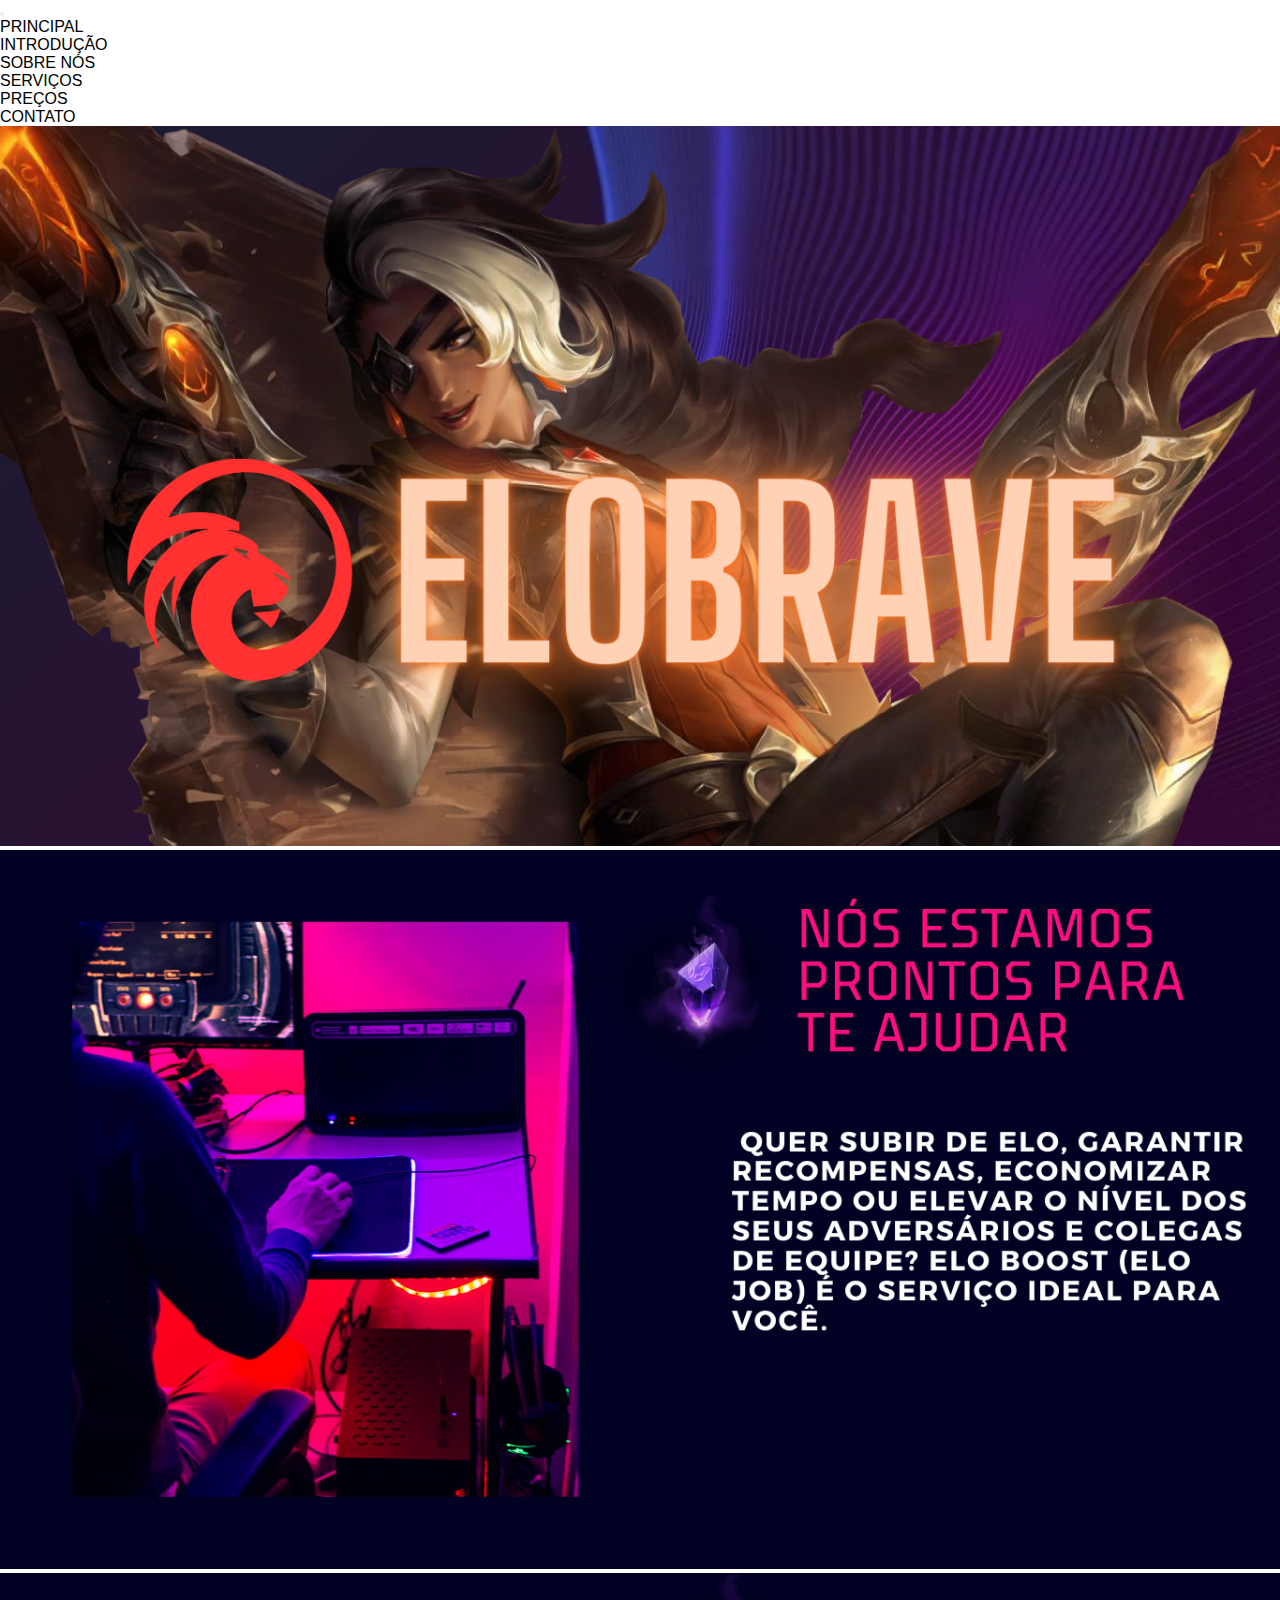
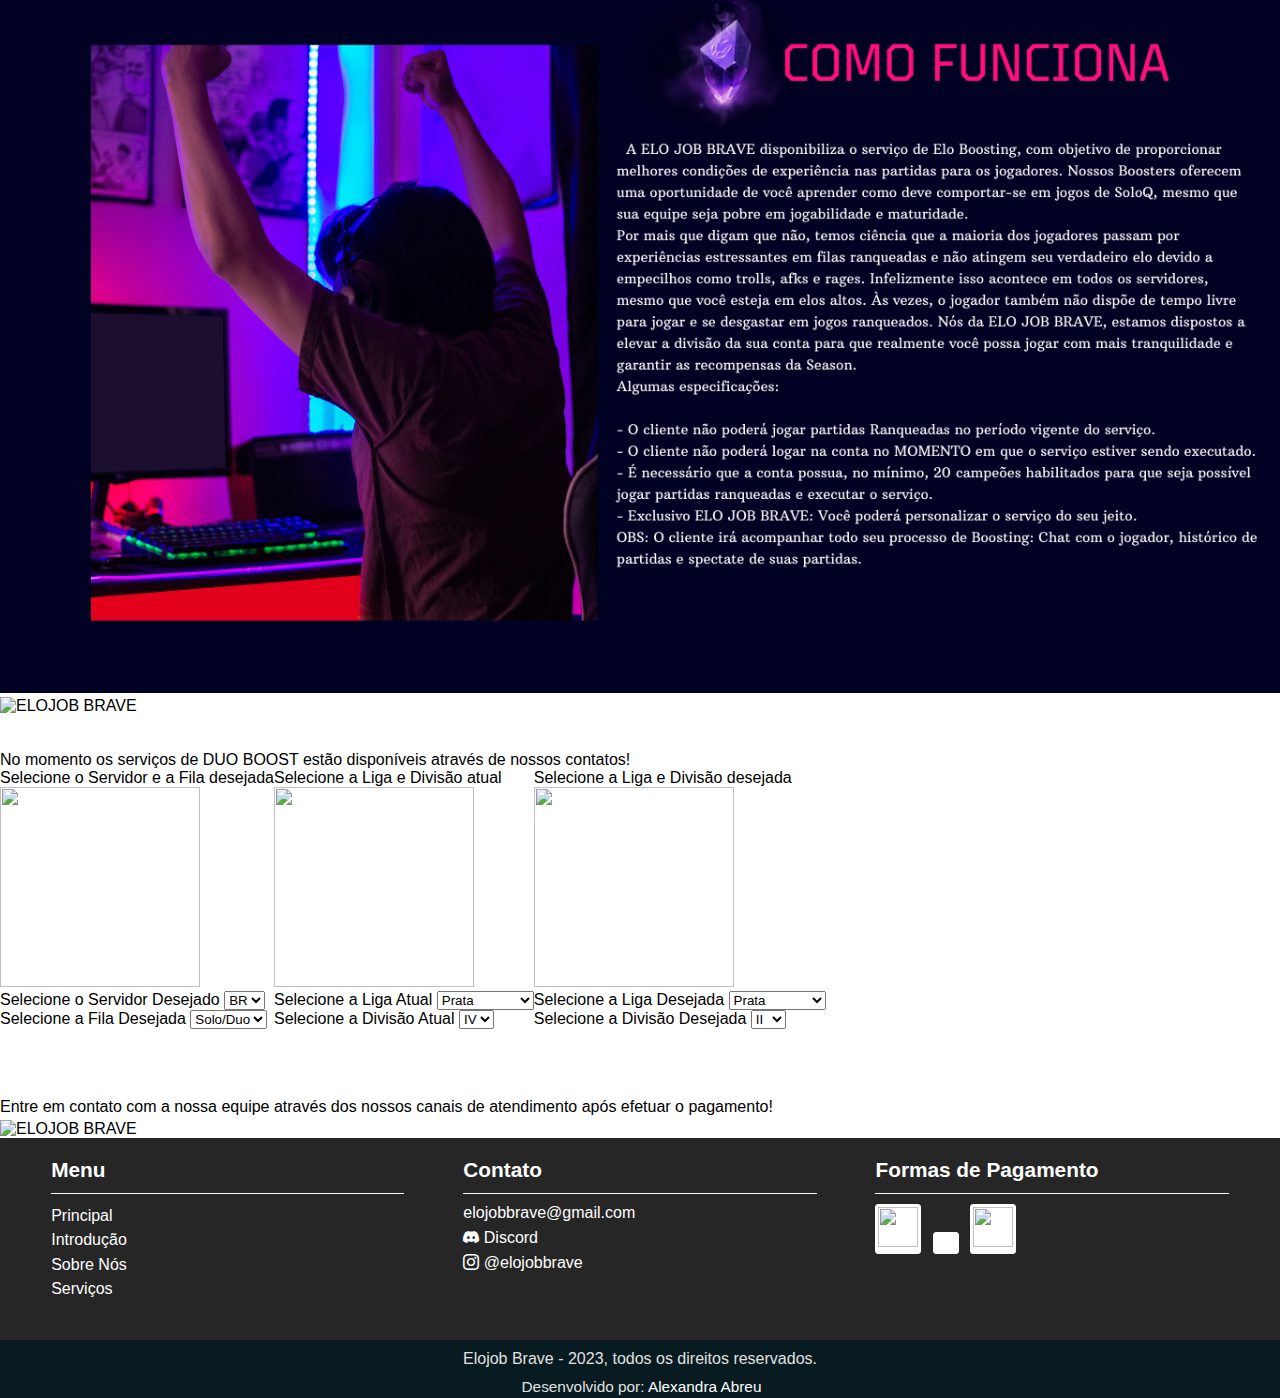
==== commit deee9eee: "edição de mensagem" ====
--- a/index.html
+++ b/index.html
@@ -77,11 +77,15 @@
         </section>
         <section id="servicos" name="servicos" class="sessao">
             <div>
-                <img src="img/SERVICOS.png" alt="ELOJOB BRAVE" width="100%" height="100%">
+                <img src="img/servicos-atual.jpeg" alt="ELOJOB BRAVE" width="100%" height="100%">
             </div>
         </section>
         <section id="precos" name="precos" class="sessao">
             <div class="precos">
+                <br><br>
+                <div class="alert alert-info col-4 text-center info" role="alert">
+                    No momento os serviços de DUO BOOST estão disponíveis  através de nossos contatos!
+                </div>
                 <div class="col-lg-12 text-center pt-5">
                     <form action="javascript:void(0);" method="post" class="form-horizontal" id="form-service">
                         <div class="row">
@@ -105,7 +109,7 @@
                                     <label for="fila">Selecione a Fila Desejada</label>
                                     <select name="fila" id="fila" class="form-select w-50 mx-auto">
                                         <option value="solo/duo" selected="selected">Solo/Duo</option>
-                                        <!-- <option value="flex">Flex</option> -->
+                                        <option value="flex">Flex</option>
                                     </select>
                                 </div>
                             </div>
@@ -202,6 +206,11 @@
                 </div>
             </div>
         </section>
+        <section name="servicos-concluidos" class="sessao">
+            <div>
+                <img src="img/servicos-concluidos.jpeg" alt="ELOJOB BRAVE" width="100%" height="100%">
+            </div>
+        </section>
         
         
         <section id="contato" name="contato" class="footer sessao">
@@ -259,7 +268,7 @@
                        
                        <h3 class="titleFooter"> Contato</h3>
                        <p><i class="icon icon-mail"></i> elojobbrave@gmail.com</p>
-                       <a href="https://api.whatsapp.com/send?phone=5583999792445&text=Ol%C3%A1+entre+em+contato+com+a+gente" target="_blank"><p><i class="icon icon-whatsapp"></i> (83) 99979-2445</p></a>
+                     <!--  <a href="https://api.whatsapp.com/send?phone=5583999792445&text=Ol%C3%A1+entre+em+contato+com+a+gente" target="_blank"><p><i class="icon icon-whatsapp"></i> (83) 99979-2445</p></a> -->
                        <a href="https://discord.com/invite/6DpTKjdEyj" target="_blank"><p><i class="bi bi-discord"></i> Discord</p></a>
                        <a href="https://www.instagram.com/elojobbrave/" target="_blank"><p><i class="bi bi-instagram"></i> @elojobbrave</p></a>
                     </div><!--Col Footer 2-->
--- a/css/style.css
+++ b/css/style.css
@@ -221,6 +221,11 @@
     height: 200px;
     width: 200px;;
 }
+.info{
+    margin-left: auto!important;
+    margin-right: auto!important;
+    margin-bottom: 0%!important;
+}
 .meuLink{
     text-decoration: none !important;
     margin-top: 4%;
@@ -317,7 +322,7 @@
 .grupo{
     display: block;
     max-width: 100%;
-    height: 100%;
+    height: 100vh;
 }
 
 
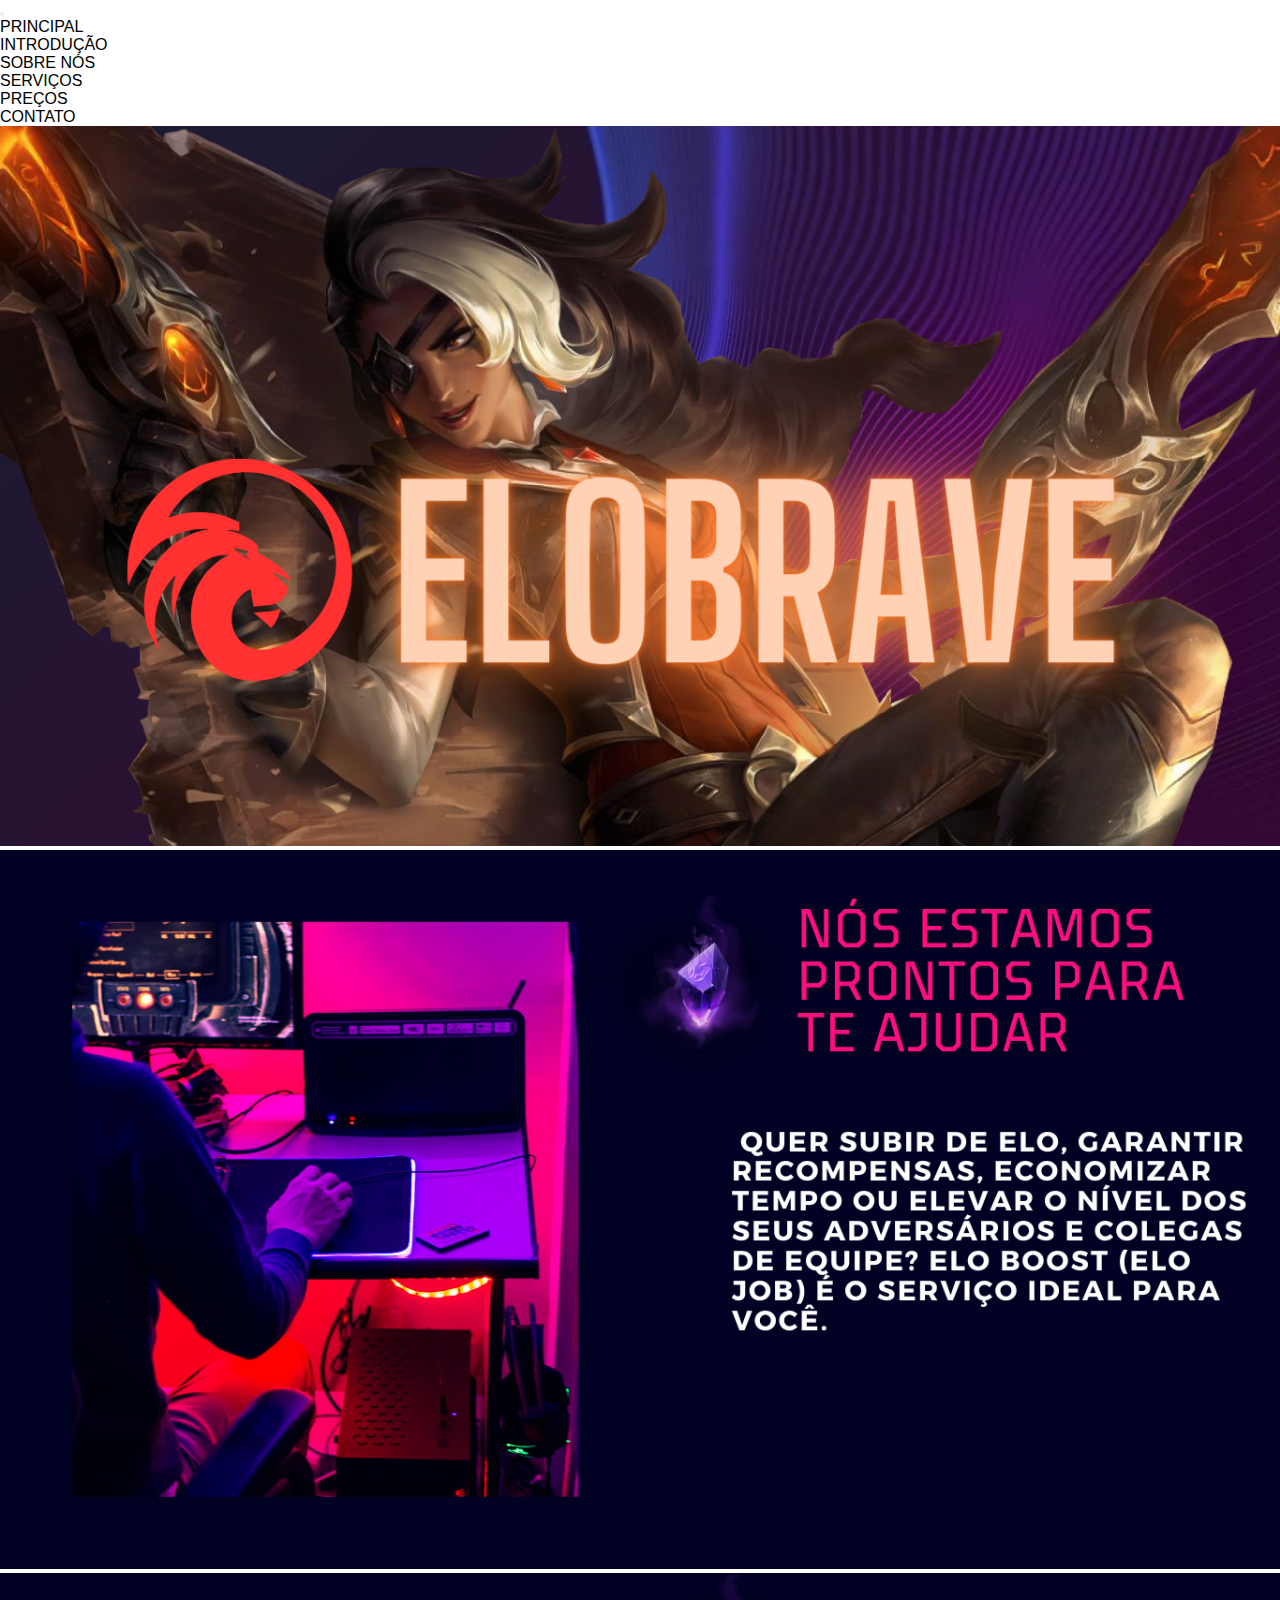
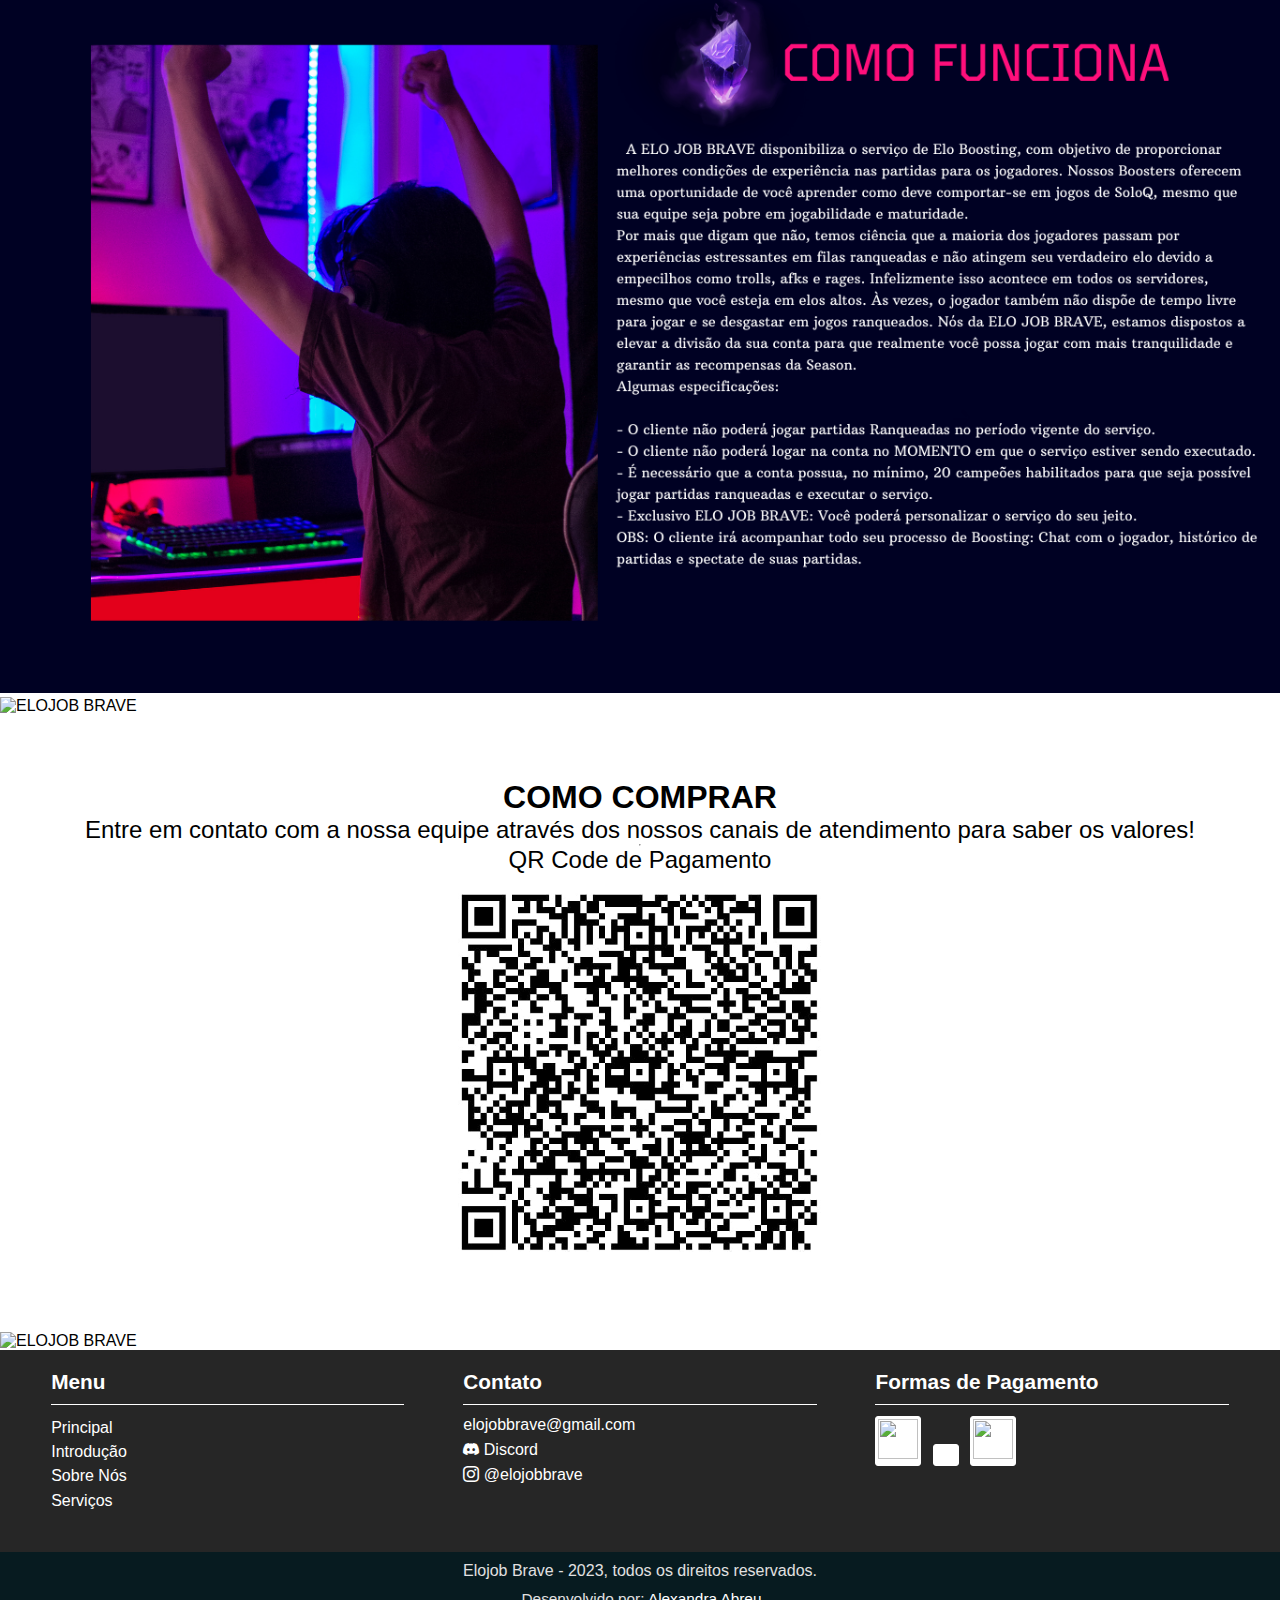
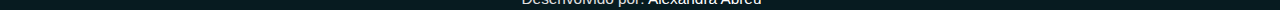
==== commit a79b9504: "alteração sessao precos" ====
--- a/index.html
+++ b/index.html
@@ -81,6 +81,16 @@
             </div>
         </section>
         <section id="precos" name="precos" class="sessao">
+                <div class="pagamento" role="">
+                    <h4 class="alert-heading title">COMO COMPRAR</h4>
+                    <p>Entre em contato com a nossa equipe através dos nossos canais de atendimento para saber os valores!</p>
+                    <hr>
+                    <p class="mb-0">QR Code de Pagamento</p>
+                    <img src="img/qrcode.jpeg" >
+                </div>
+                
+
+
             <div class="precos">
                 <br><br>
                 <div class="alert alert-info col-4 text-center info" role="alert">
@@ -109,7 +119,7 @@
                                     <label for="fila">Selecione a Fila Desejada</label>
                                     <select name="fila" id="fila" class="form-select w-50 mx-auto">
                                         <option value="solo/duo" selected="selected">Solo/Duo</option>
-                                        <option value="flex">Flex</option>
+                                      <!--  <option value="flex">Flex</option> -->
                                     </select>
                                 </div>
                             </div>
@@ -208,7 +218,7 @@
         </section>
         <section name="servicos-concluidos" class="sessao">
             <div>
-                <img src="img/servicos-concluidos.jpeg" alt="ELOJOB BRAVE" width="100%" height="100%">
+                <img src="img/concluidos2.jpeg" alt="ELOJOB BRAVE" width="100%" height="100%">
             </div>
         </section>
         
--- a/css/style.css
+++ b/css/style.css
@@ -202,6 +202,31 @@
     background-color: rgb(255, 255, 255)!important;
     max-width: 100%;
     max-height: auto;
+    display: none;
+}
+@import url('https://fonts.cdnfonts.com/css/tt-octosquares-trl');
+.pagamento{
+    font-family:'TT Octosquares Trl', sans-serif !important;
+    font-size: larger;
+
+    display: flex;
+    flex-direction: column; /* Empilha os itens verticalmente */
+    justify-content: center; /* Centraliza horizontalmente */
+    align-items: center;
+    margin: 5% 0;
+}
+.pagamento h4{
+    font-size: xx-large;
+    font-weight: 600;
+}
+.pagamento p{
+    font-size: x-large;
+    font-weight: 500;
+    text-align: center;
+}
+.pagamento img{
+    width: 30%;
+    height: auto;
 }
 .px{
     padding-left: 50px !important;
@@ -242,7 +267,7 @@
 }
 a:active { color: black; text-decoration: none;}
 
-@import url('https://fonts.cdnfonts.com/css/tt-octosquares-trl');
+
 .footer{
     
  /*   background-image: url("../img/fundo_contato.jpg") ;*/
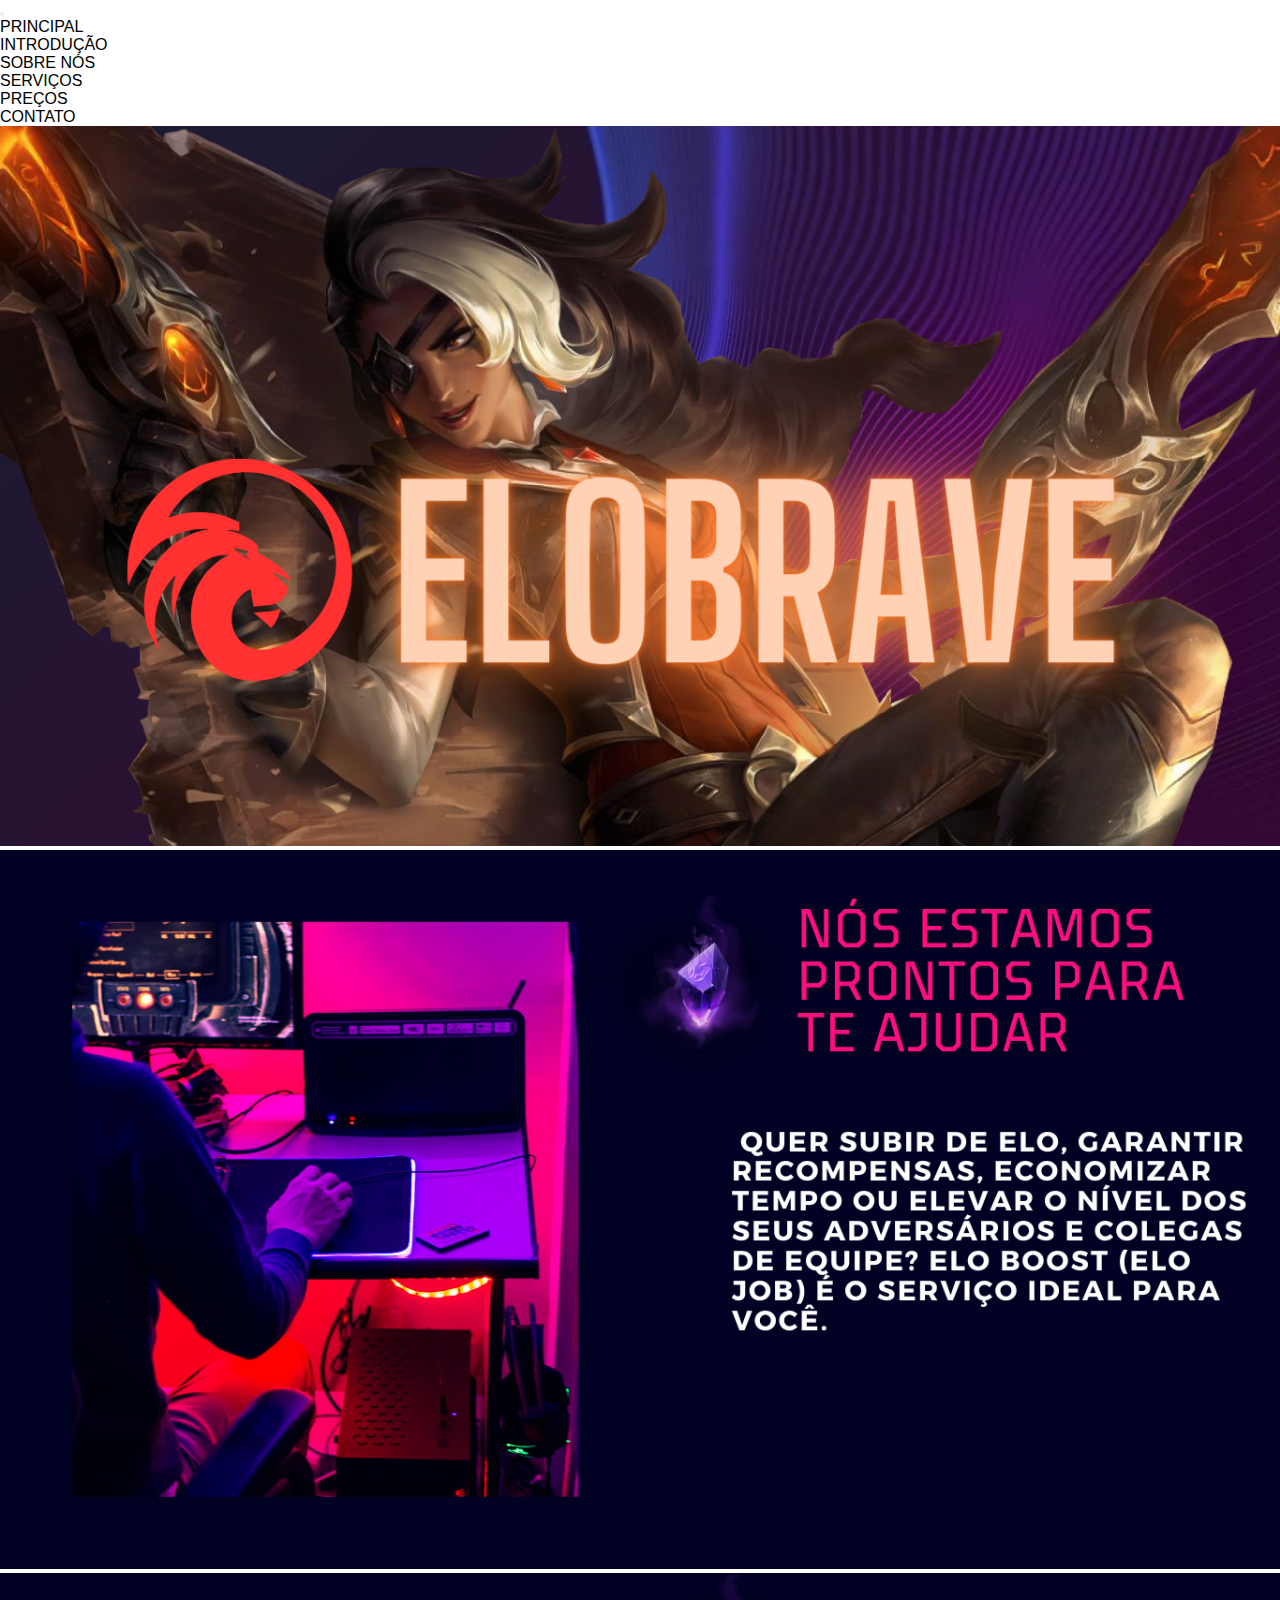
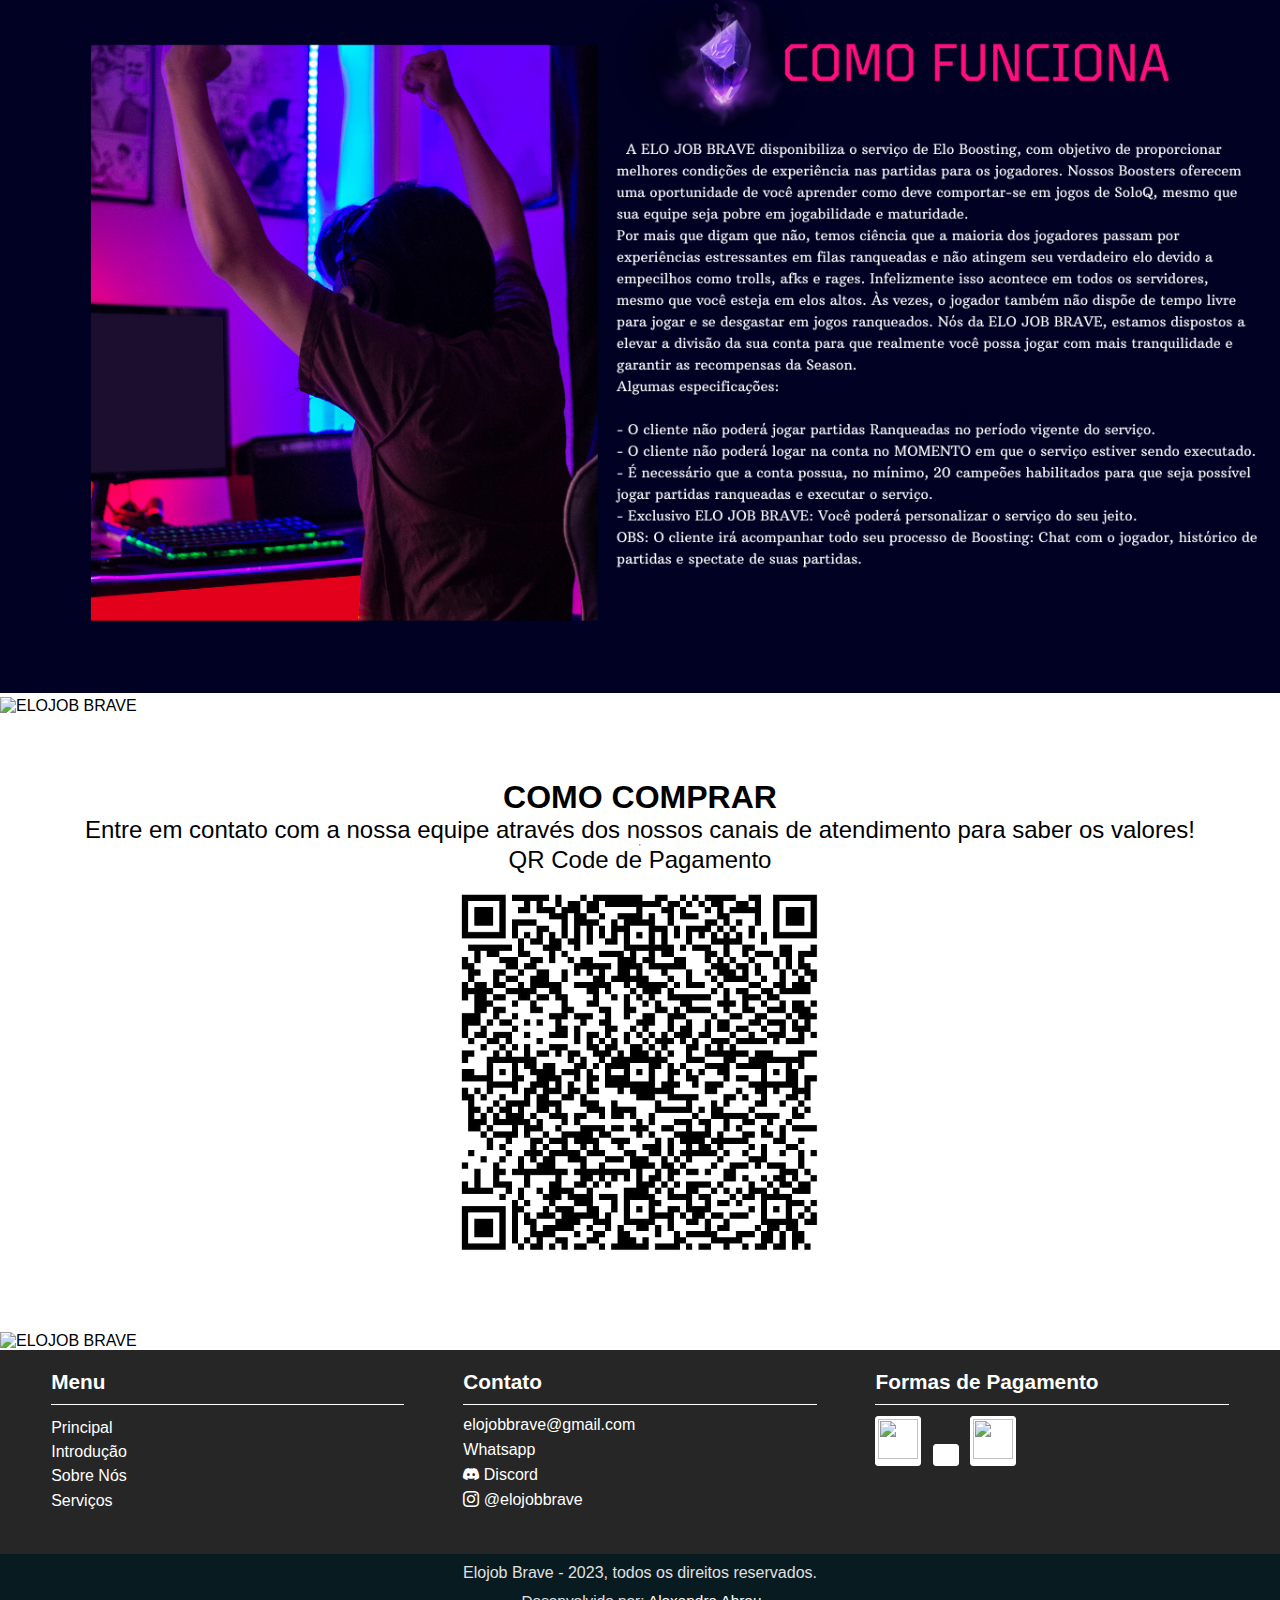
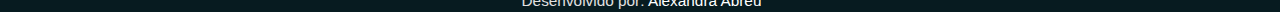
==== commit dd630655: "whatsapp" ====
--- a/index.html
+++ b/index.html
@@ -278,7 +278,7 @@
                        
                        <h3 class="titleFooter"> Contato</h3>
                        <p><i class="icon icon-mail"></i> elojobbrave@gmail.com</p>
-                     <!--  <a href="https://api.whatsapp.com/send?phone=5583999792445&text=Ol%C3%A1+entre+em+contato+com+a+gente" target="_blank"><p><i class="icon icon-whatsapp"></i> (83) 99979-2445</p></a> -->
+                       <a href="https://api.whatsapp.com/send?phone=558481312986&text=Ol%C3%A1+entre+em+contato+com+a+gente" target="_blank"><p><i class="icon icon-whatsapp"></i> Whatsapp</p></a>
                        <a href="https://discord.com/invite/6DpTKjdEyj" target="_blank"><p><i class="bi bi-discord"></i> Discord</p></a>
                        <a href="https://www.instagram.com/elojobbrave/" target="_blank"><p><i class="bi bi-instagram"></i> @elojobbrave</p></a>
                     </div><!--Col Footer 2-->
